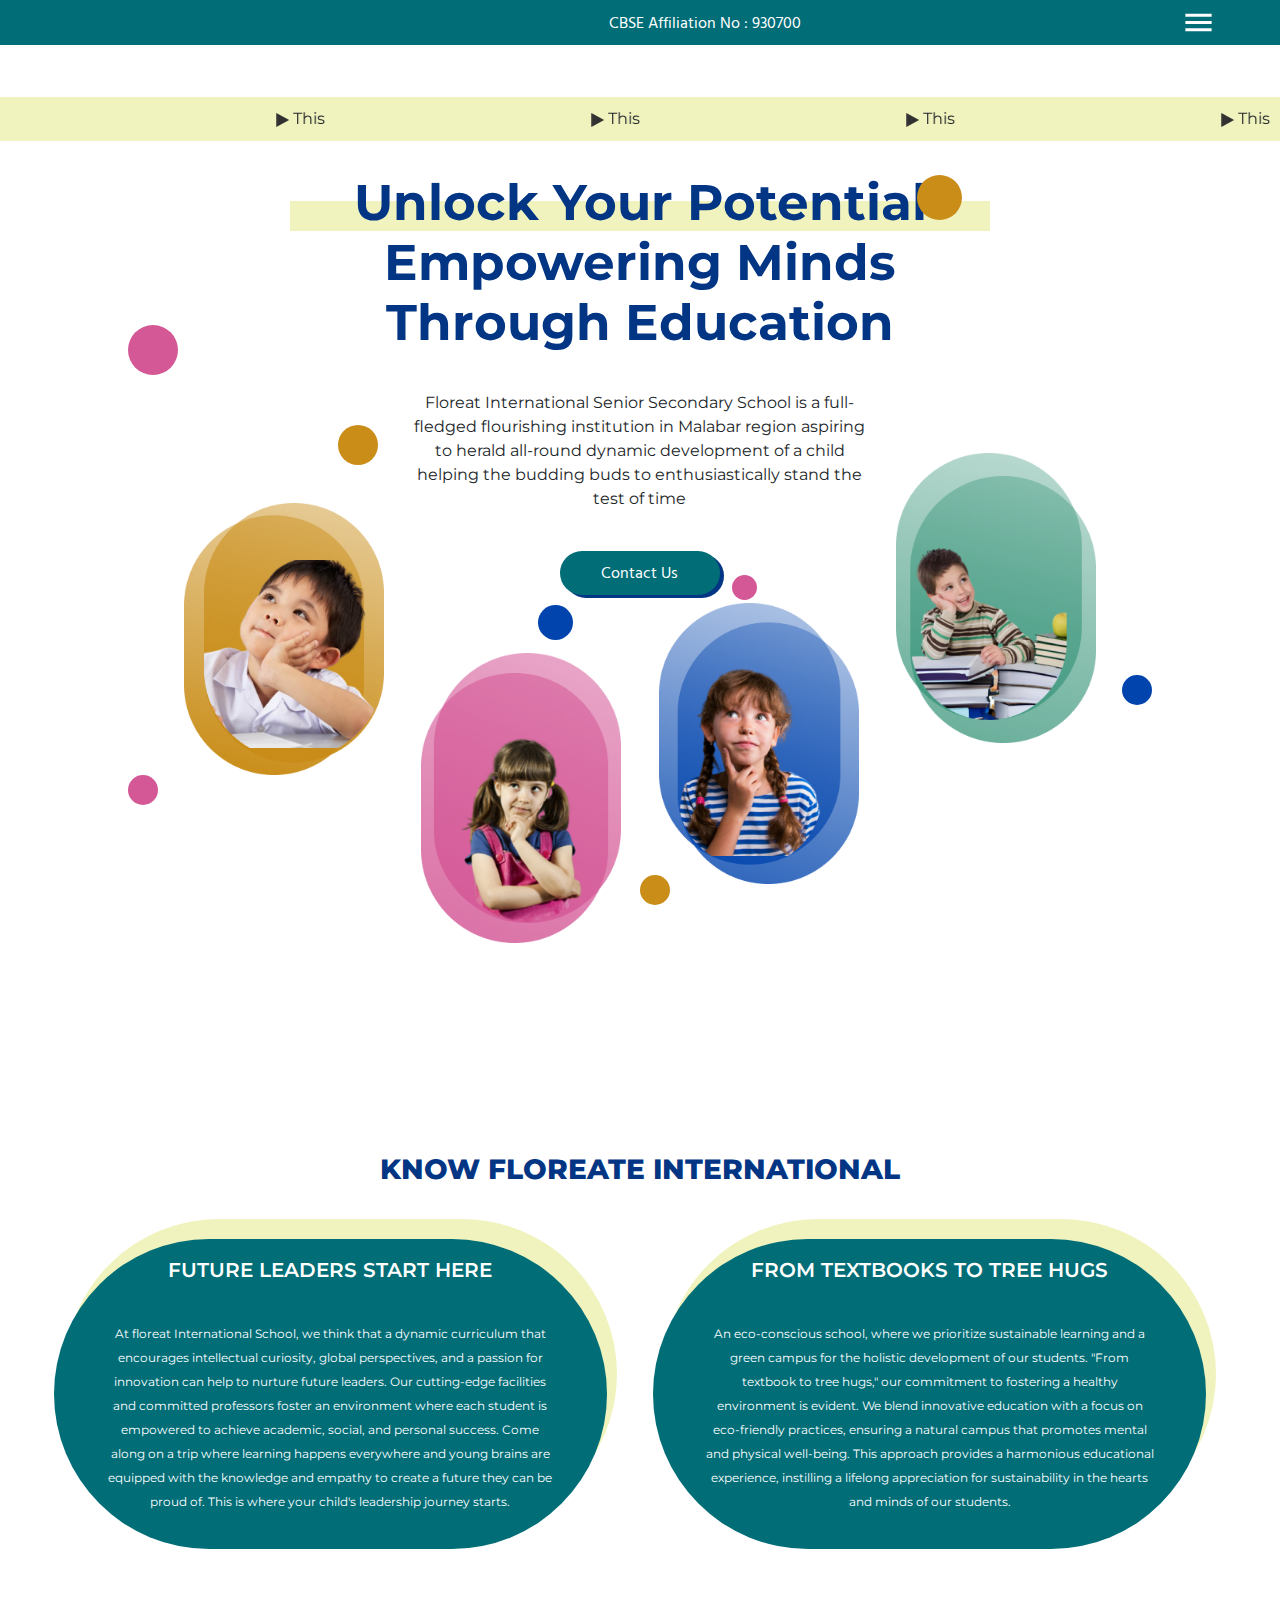
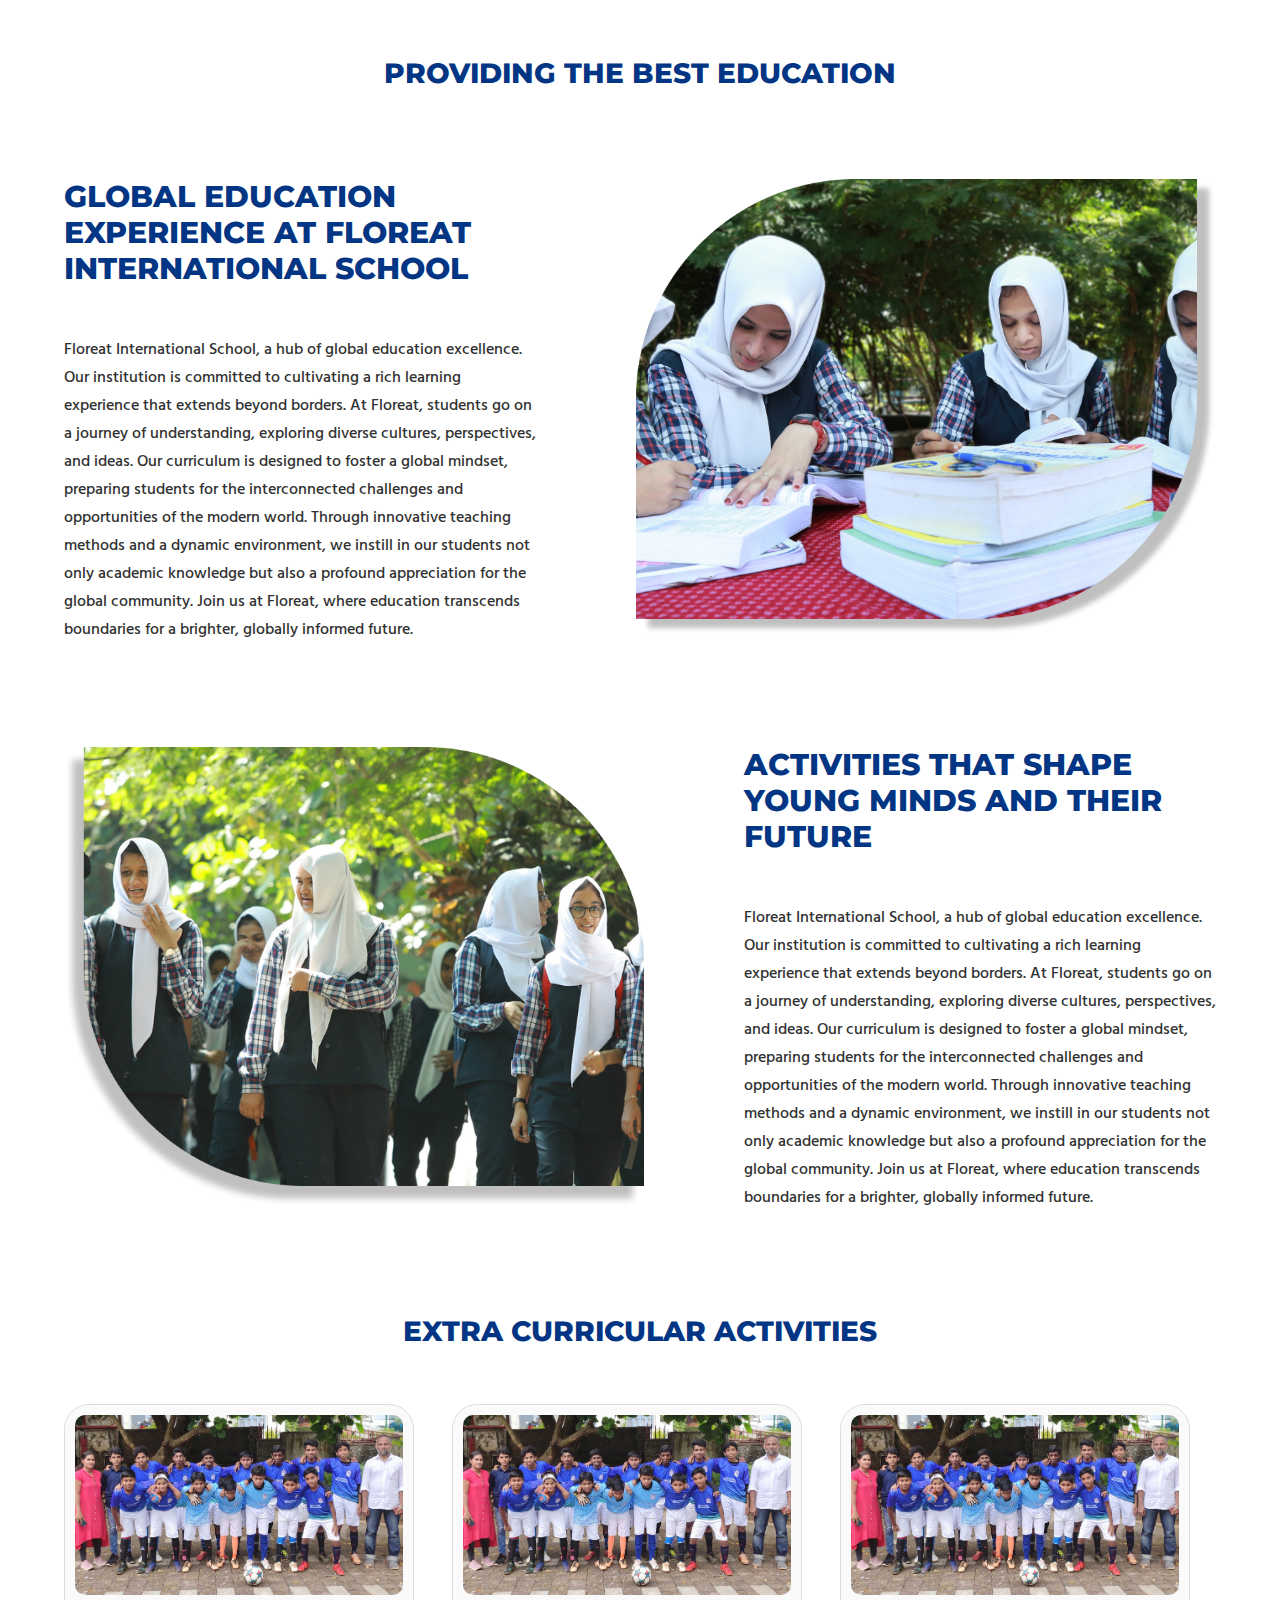
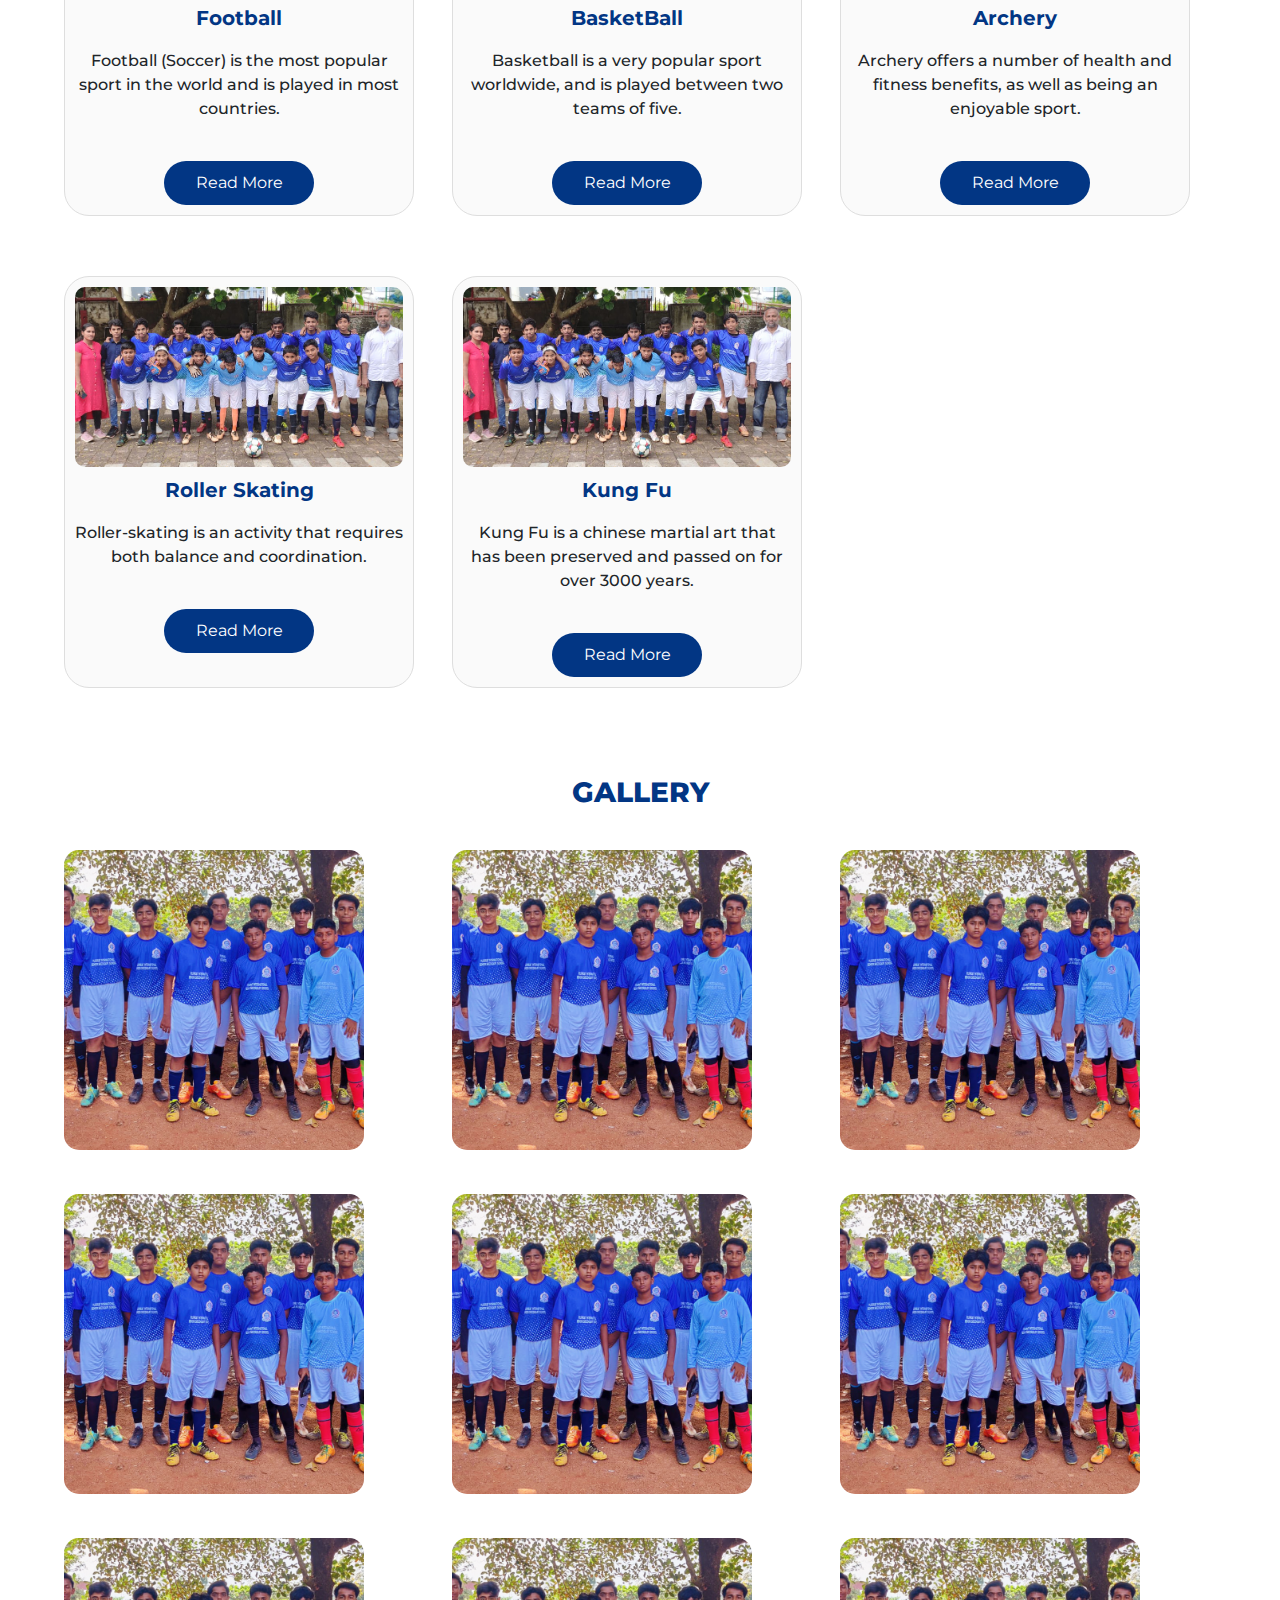
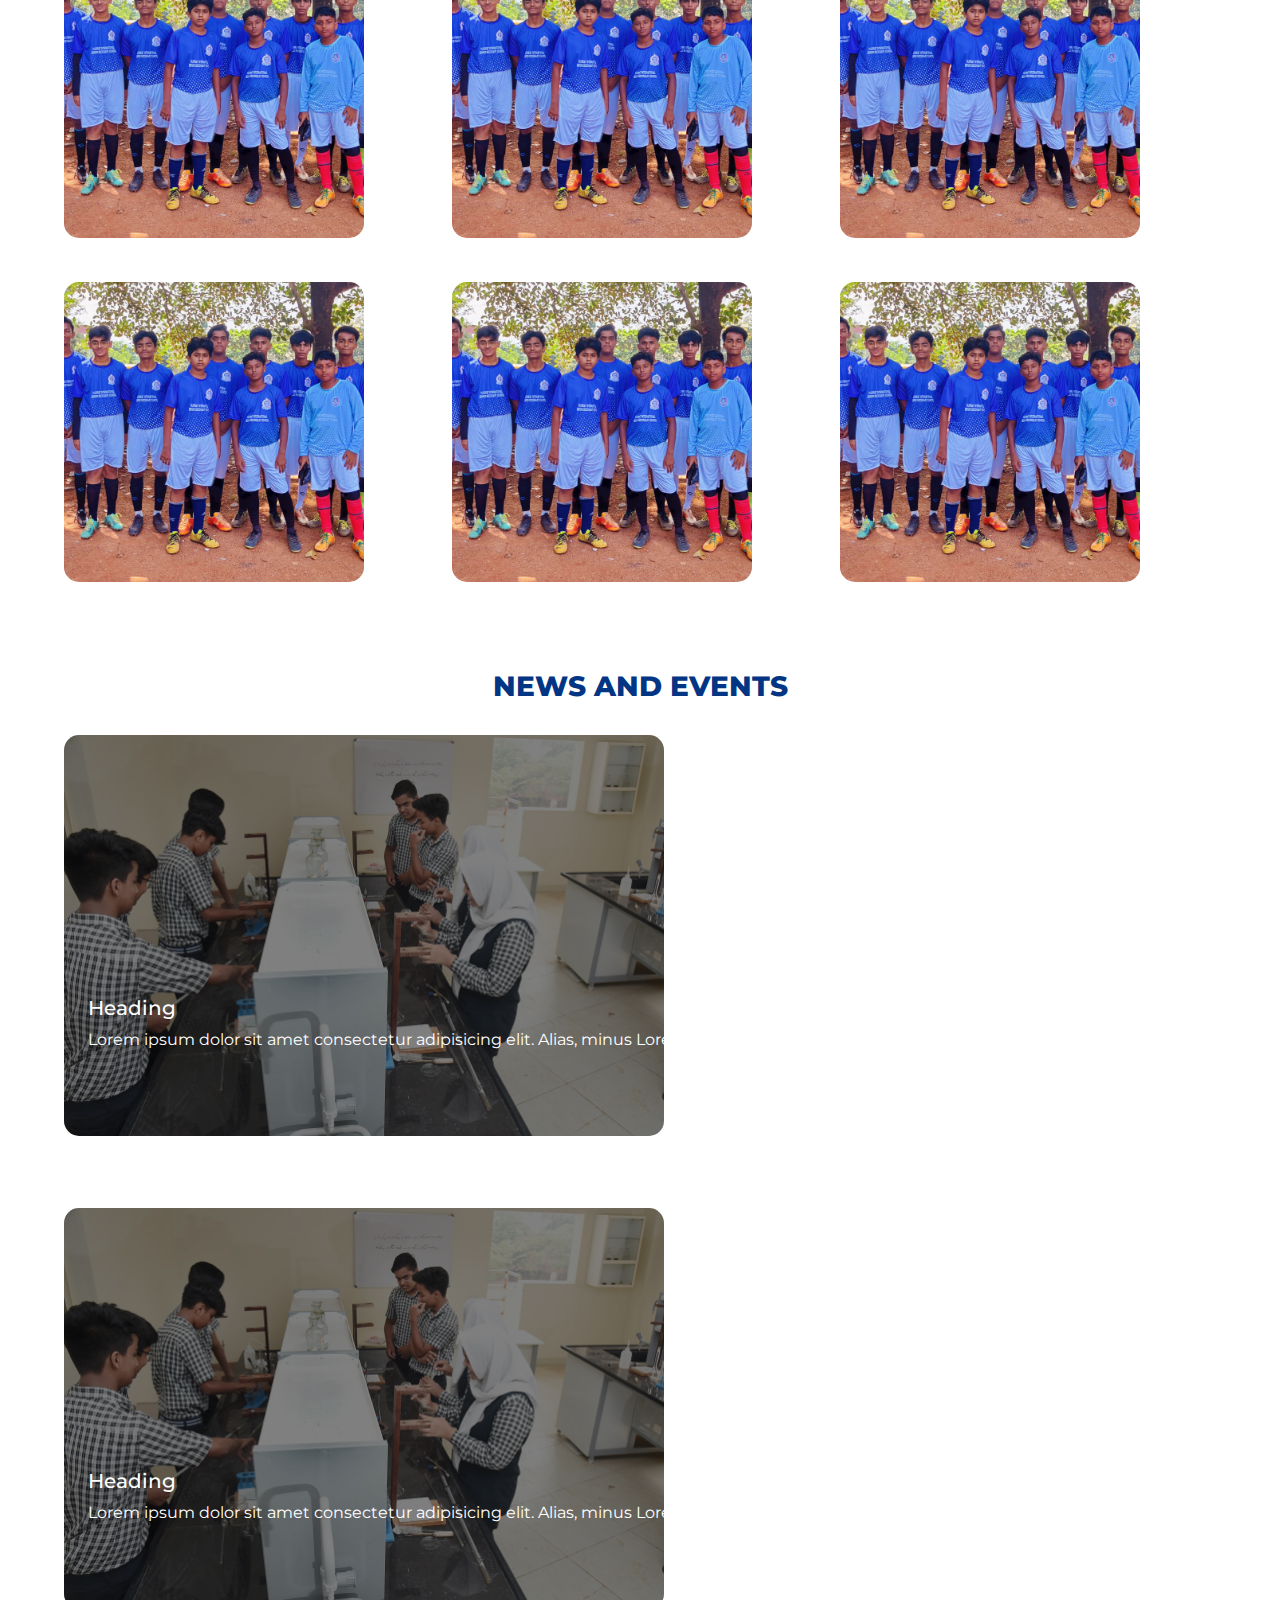
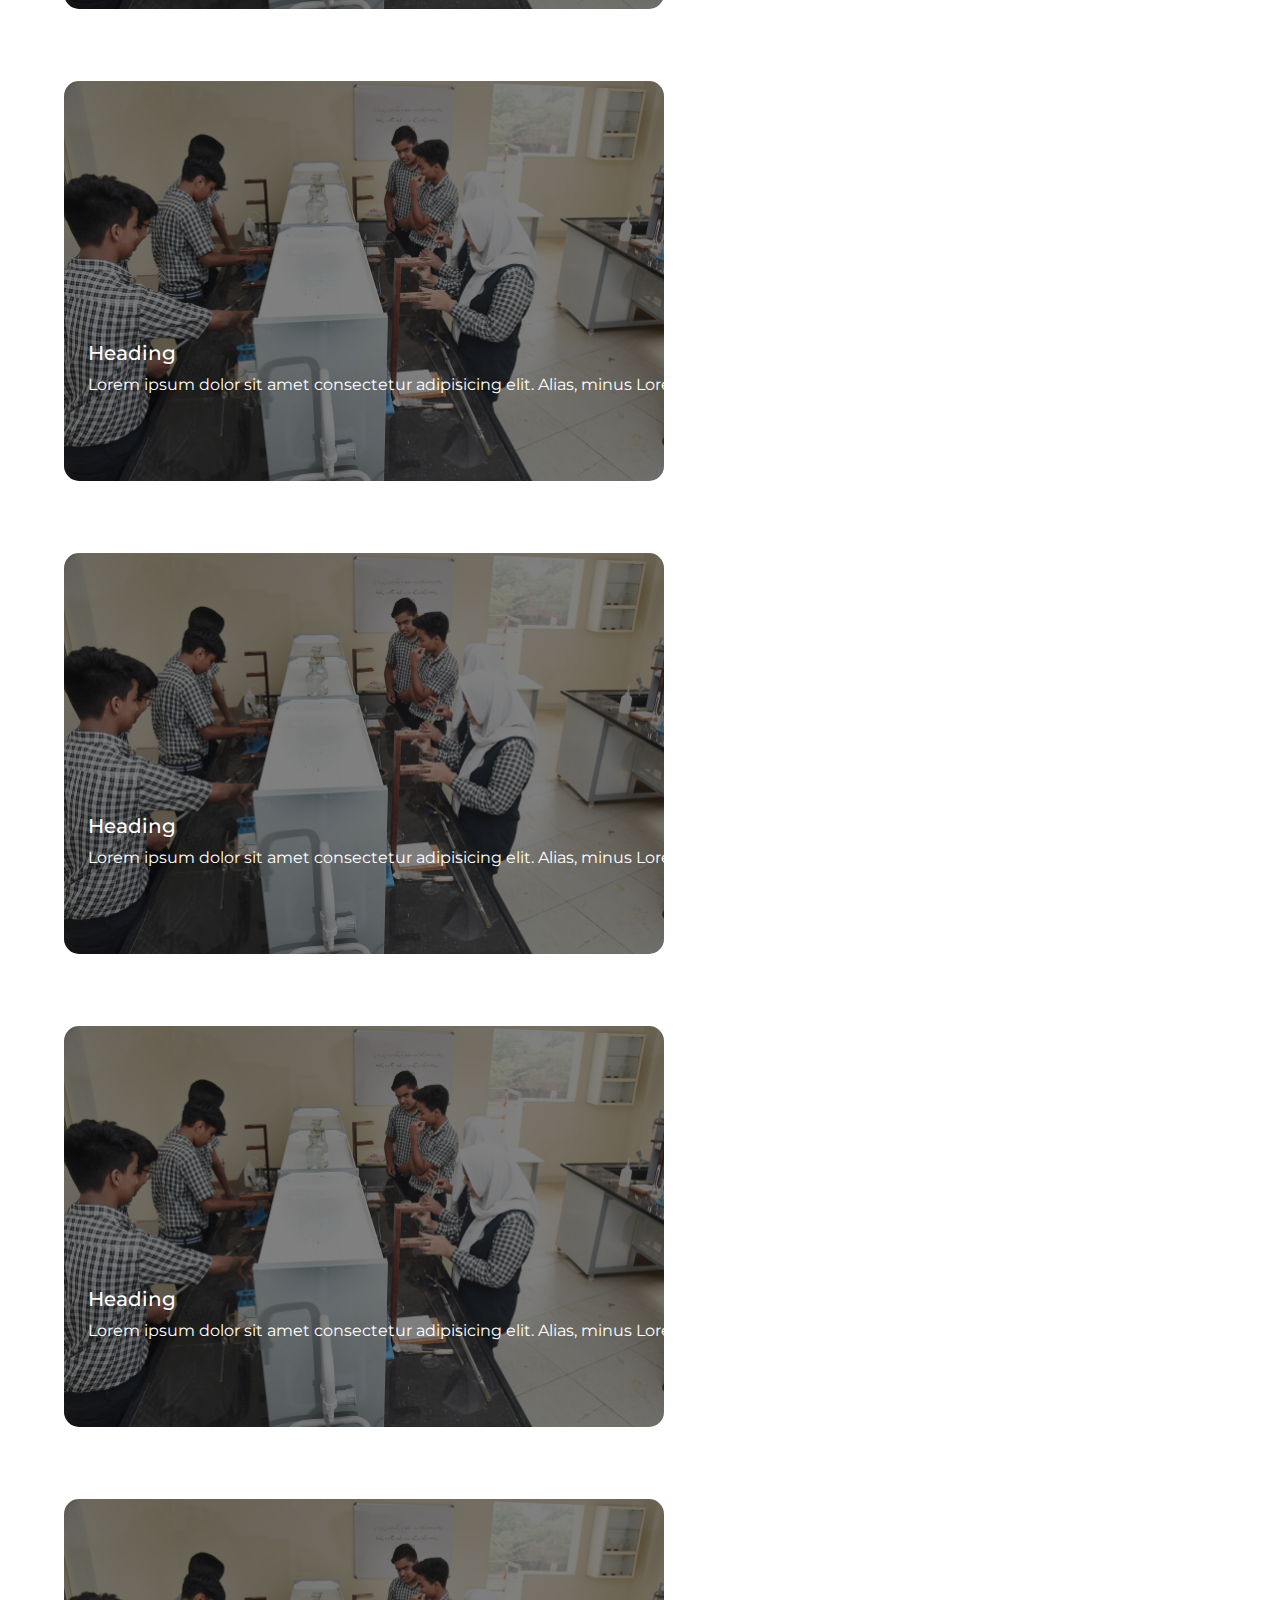
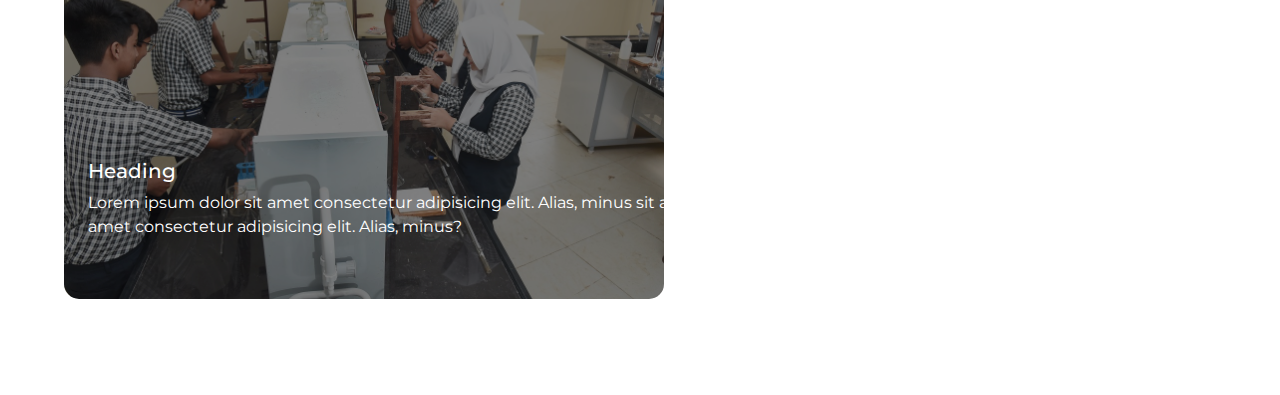
==== pages/index.html @ 0e74ae59 "newsandevents floreat home" ====
<!DOCTYPE html>
<html lang="en">
<head>
    <meta charset="UTF-8">
    <meta name="viewport" content="width=device-width, initial-scale=1.0">
    <link rel="stylesheet" type="text/css" href="../css/bootstrap.min.css">
    <link rel="stylesheet" type="text/css" href="../css/styles.css">
    <link rel="stylesheet" href="https://cdnjs.cloudflare.com/ajax/libs/OwlCarousel2/2.3.4/assets/owl.carousel.min.css" integrity="sha512-tS3S5qG0BlhnQROyJXvNjeEM4UpMXHrQfTGmbQ1gKmelCxlSEBUaxhRBj/EFTzpbP4RVSrpEikbmdJobCvhE3g==" crossorigin="anonymous" referrerpolicy="no-referrer" />
    <link rel="stylesheet" href="https://cdnjs.cloudflare.com/ajax/libs/OwlCarousel2/2.3.4/assets/owl.theme.default.min.css" integrity="sha512-sMXtMNL1zRzolHYKEujM2AqCLUR9F2C4/05cdbxjjLSRvMQIciEPCQZo++nk7go3BtSuK9kfa/s+a4f4i5pLkw==" crossorigin="anonymous" referrerpolicy="no-referrer" />
    <script type="text/javascript" src="../js/bootstrap.min.js"></script>
    <title>Floreat - Index</title>
</head>
<body>
    
    <header>
        <nav class="navBar ">
            <div class="navBarLeft"> Floreat International </div>
            <div class="navBarMiddle"> 
                <img src="../assets/images/floreatlogo.png" alt=""> 
                <p>CBSE Affiliation No : 930700</p>   
            </div>
            <div> 
                <svg width="35" height="35" viewBox="0 0 35 35" fill="none" xmlns="http://www.w3.org/2000/svg">
                    <path d="M4.375 26.25V23.3333H30.625V26.25H4.375ZM4.375 18.9583V16.0417H30.625V18.9583H4.375ZM4.375 11.6667V8.75H30.625V11.6667H4.375Z" fill="white"/>
                </svg>
            </div>
        </nav>
    </header>
   
    <section class="newsandevents">
        <marquee>
            <svg width="13" height="14" viewBox="0 0 13 14" fill="none" xmlns="http://www.w3.org/2000/svg">
                <path d="M13 7L0.25 13.9282L0.25 0.0717969L13 7Z" fill="#313131"/>
            </svg>        
            This is basic example of marquee
        </marquee>

        <marquee>
            <svg width="13" height="14" viewBox="0 0 13 14" fill="none" xmlns="http://www.w3.org/2000/svg">
                <path d="M13 7L0.25 13.9282L0.25 0.0717969L13 7Z" fill="#313131"/>
            </svg> 
            This is basic example of marquee</marquee>
        <marquee>
            <svg width="13" height="14" viewBox="0 0 13 14" fill="none" xmlns="http://www.w3.org/2000/svg">
                <path d="M13 7L0.25 13.9282L0.25 0.0717969L13 7Z" fill="#313131"/>
            </svg> 
            This is basic example of marquee</marquee>
        <marquee>
            <svg width="13" height="14" viewBox="0 0 13 14" fill="none" xmlns="http://www.w3.org/2000/svg">
                <path d="M13 7L0.25 13.9282L0.25 0.0717969L13 7Z" fill="#313131"/>
            </svg> 
            This is basic example of marquee</marquee>
    </section>


    <main>
        <section>
            <div class="heroContainer">
                <div class="heroHeading">
                    <div class="heading">
                        <h1>
                            Unlock Your Potential Empowering Minds Through Education
                        </h1>
                    </div>
                    <div class="yellowBar"> </div>
                    <div class="headingMiddle">
                        <p>
                            Floreat International Senior Secondary School is a full-fledged flourishing institution in Malabar region aspiring to herald all-round dynamic development of a child helping the budding buds to enthusiastically stand the test of time
                        </p>
    
                        <div class="buttonContainer">
                            <button class="contactUsBtn">
                                Contact Us
                            </button>
                            
                            <button class="contactUsBtnBackground">
                                Contact Us
                            </button>
    
                            <svg class="leafBtn" width="40" height="40" viewBox="0 0 72 72" fill="none" xmlns="http://www.w3.org/2000/svg">
                                <path d="M51 24C24 30 17.7 48.51 11.46 64.02L17.13 66L19.98 59.1C21.42 59.61 22.92 60 24 60C57 60 66 9 66 9C63 15 42 15.75 27 18.75C12 21.75 6 34.5 6 40.5C6 46.5 11.25 51.75 11.25 51.75C21 24 51 24 51 24Z" fill="#006D77"/>
                            </svg>
                                
                        </div>
                        
                    </div>
                </div>

                <div class="heroKidsContainer">
                    <div class="kidsSection">
                        <div class="heroKidOne">
                            <img src="../assets/images/k1.png" alt="">
                        </div>

                        <div class="heroKidTwo">
                            <img src="../assets/images/k2.png" alt="">
                        </div>

                        <div class="heroKidThree">
                            <img src="../assets/images/k3.png" alt="">
                        </div>

                        <div class="heroKidFour">
                            <img src="../assets/images/k4.png" alt="">
                        </div>

                    </div>
                </div>
            </div>

            <div class="dotsContainer">
                <div class="greenDot"></div>
                <div class="blueDot"></div>
                <div class="redDot"></div>
                <div class="greenDotTwo"></div>
                <div class="blueDotTwo"></div>
                <div class="redDotTwo"></div>
                
            </div>
            <div class="dotsContainer">
                <div class="greenDotThree"></div>
                <div class="blueDotThree"></div>
                <div class="redDotThree"></div>
                
                
            </div>
            
        </section>

        <section class="shortAboutSection">
            <div class="shortAboutContainer">
                <h3>KNOW FLOREATE INTERNATIONAL</h3>
            </div>

            <div class="shortAboutContent">
                <div class="shortAboutLeft">
                   

                    <div class="foregroundLeft">
                        <h3>Future leaders start here</h3>

                        <p>At floreat International School, we think that a dynamic curriculum that encourages intellectual curiosity, global perspectives, and a passion for innovation can help to nurture future leaders. Our cutting-edge facilities and committed professors foster an environment where each student is empowered to achieve academic, social, and personal success. Come along on a trip where learning happens everywhere and young brains are equipped with the knowledge and empathy to create a future they can be proud of. This is where your child's leadership journey starts.</p>
                    </div>
                </div>

                <div class="shortAboutLeft">
                   

                    <div class="foregroundLeft">
                        <h3>From textbooks to tree hugs</h3>

                        <p> An eco-conscious school, where we prioritize sustainable learning and a green campus for the holistic development of our students. "From textbook to tree hugs," our commitment to fostering a healthy environment is evident. We blend innovative education with a focus on eco-friendly practices, ensuring a natural campus that promotes mental and physical well-being. This approach provides a harmonious educational experience, instilling a lifelong appreciation for sustainability in the hearts and minds of our students.</p>
                    </div>
                </div>
            </div>
        </section>

        <section class="featuresContainer">
            <div class="featuresContainerHeading">
                <h3>PROVIDING THE BEST EDUCATION</h3>
            </div>

            <div class="featureOne">
                <div class="featureOneLeft">
                    <h2>
                        Global education experience at Floreat international school
                    </h2>
                    <p>
                        Floreat International School, a hub of global education excellence.
                         Our institution is committed to cultivating a rich learning 
                         experience that extends beyond borders. At Floreat, students
                          go on a journey of understanding, exploring diverse cultures,
                           perspectives, and ideas. Our curriculum is designed to foster
                            a global mindset, preparing students for the interconnected
                            challenges and opportunities of the modern world. Through
                            innovative teaching methods and a dynamic environment,
                            we instill in our students not only academic knowledge
                            but also a profound appreciation for the global community. 
                            Join us at Floreat, where education transcends boundaries 
                            for a brighter, globally informed future.
                    </p>
                </div>
                <div class="featureOneRight">
                    <img src="../assets/images/featureImage.png" alt="">
                </div>
            </div>

            <div class="featureOne">
                
                <div class="featureOneRight">
                    <img src="../assets/images/featureTwo.png" alt="">
                </div>
                <div class="featureOneLeft">
                    <h2>
                        Activities THAT shape Young minds and Their future
                    </h2>
                    <p>
                        Floreat International School, a hub of global education excellence.
                         Our institution is committed to cultivating a rich learning 
                         experience that extends beyond borders. At Floreat, students
                          go on a journey of understanding, exploring diverse cultures,
                           perspectives, and ideas. Our curriculum is designed to foster
                            a global mindset, preparing students for the interconnected
                            challenges and opportunities of the modern world. Through
                            innovative teaching methods and a dynamic environment,
                            we instill in our students not only academic knowledge
                            but also a profound appreciation for the global community. 
                            Join us at Floreat, where education transcends boundaries 
                            for a brighter, globally informed future.
                    </p>
                </div>
            </div>
        </section>


        <section class="extraActivitiesContainer">
            <div class="extraActivitiesHeading">
                <h3>EXTRA CURRICULAR ACTIVITIES</h3>
            </div>

            <div class="extraActivities">
                <div class="activities">
                    <img src="../assets/images/football1.jpg" alt="">
                    <p class="activityName"> Football </p>
                    <p class="activityDesc"> Football (Soccer) is the most popular sport in the world and is played in most countries. </p>
                    <button> Read More </button>
                </div>
                <div class="activities">
                    <img src="../assets/images/football1.jpg" alt="">
                    <p class="activityName"> BasketBall </p>
                    <p class="activityDesc"> Basketball is a very popular sport worldwide, and is played between two teams of five. </p>
                    <button> Read More </button>
                </div>
                <div class="activities">
                    <img src="../assets/images/football1.jpg" alt="">
                    <p class="activityName"> Archery </p>
                    <p class="activityDesc"> Archery offers a number of health and fitness benefits, as well as being an enjoyable sport. </p>
                    <button> Read More </button>
                </div>
                <div class="activities">
                    <img src="../assets/images/football1.jpg" alt="">
                    <p class="activityName"> Roller Skating </p>
                    <p class="activityDesc"> Roller-skating is an activity that requires both balance and coordination.
                    </p>
                    <button> Read More </button>
                </div>
                <div class="activities">
                    <img src="../assets/images/football1.jpg" alt="">
                    <p class="activityName"> Kung Fu </p>
                    <p class="activityDesc"> Kung Fu is a chinese martial art that has been preserved and passed on for over 3000 years.
                    </p>
                    <button> Read More </button>
                </div>
            </div>

        </section>


        <section class="gallerySectionContainer">
            <div class="extraActivitiesHeading">
                <h3>GALLERY</h3>
            </div>
            <div class="gallary">
                <img src="../assets/images/football2.jpg" alt="">
                <img src="../assets/images/football2.jpg" alt="">
                <img src="../assets/images/football2.jpg" alt="">
                <img src="../assets/images/football2.jpg" alt="">
                <img src="../assets/images/football2.jpg" alt="">
                <img src="../assets/images/football2.jpg" alt="">
                <img src="../assets/images/football2.jpg" alt="">
                <img src="../assets/images/football2.jpg" alt="">
                <img src="../assets/images/football2.jpg" alt="">
                <img src="../assets/images/football2.jpg" alt="">
                <img src="../assets/images/football2.jpg" alt="">
                <img src="../assets/images/football2.jpg" alt="">
            </div>
        </section>


        <section class="newsAndEventsContainer">
            <div class="newsAndEventsHeading">
                <h3>NEWS and EVENTS</h3>
            </div>

            <div class="newsContainerMain">
                <div class="newsContainer">
                    <img src="/assets/images/chemlab.jpg" alt="">
                    <div class="headingAndPara">
                        <h5>Heading</h5>
                        <p>Lorem ipsum dolor sit amet consectetur adipisicing elit. Alias, minus 
                            Lorem ipsum dolor sit amet consectetur adipisicing elit. Alias, minus?</p>
                    </div>
                </div>
    
                <div class="newsContainer">
                    <img src="/assets/images/chemlab.jpg" alt="">
                    <div class="headingAndPara">
                        <h5>Heading</h5>
                        <p>Lorem ipsum dolor sit amet consectetur adipisicing elit. Alias, minus 
                            Lorem ipsum dolor sit amet consectetur adipisicing elit. Alias, minus?</p>
                    </div>
                </div>
    
                <div class="newsContainer">
                    <img src="/assets/images/chemlab.jpg" alt="">
                    <div class="headingAndPara">
                        <h5>Heading</h5>
                        <p>Lorem ipsum dolor sit amet consectetur adipisicing elit. Alias, minus 
                            Lorem ipsum dolor sit amet consectetur adipisicing elit. Alias, minus?</p>
                    </div>
                </div>
    
                <div class="newsContainer">
                    <img src="/assets/images/chemlab.jpg" alt="">
                    <div class="headingAndPara">
                        <h5>Heading</h5>
                        <p>Lorem ipsum dolor sit amet consectetur adipisicing elit. Alias, minus 
                            Lorem ipsum dolor sit amet consectetur adipisicing elit. Alias, minus?</p>
                    </div>
                </div>
    
                <div class="newsContainer">
                    <img src="/assets/images/chemlab.jpg" alt="">
                    <div class="headingAndPara">
                        <h5>Heading</h5>
                        <p>Lorem ipsum dolor sit amet consectetur adipisicing elit. Alias, minus 
                            Lorem ipsum dolor sit amet consectetur adipisicing elit. Alias, minus?</p>
                    </div>
                </div>
    
                <div class="newsContainer">
                    <img src="/assets/images/chemlab.jpg" alt="">
                    <div class="headingAndPara">
                        <h5>Heading</h5>
                        <p>Lorem ipsum dolor sit amet consectetur adipisicing elit. Alias, minus 
                            sit amet consectetur adipisicing elit. Alias, minus 
                            Lorem ipsum dolor sit amet consectetur adipisicing elit. Alias, minus?</p>
                    </div>
                </div>
            </div>
            
        </section>
    </main>

    <script></script>
    <script src="../js/app.js"> 
    </script>
    <script src="https://cdnjs.cloudflare.com/ajax/libs/OwlCarousel2/2.3.4/owl.carousel.min.js" integrity="sha512-bPs7Ae6pVvhOSiIcyUClR7/q2OAsRiovw4vAkX+zJbw3ShAeeqezq50RIIcIURq7Oa20rW2n2q+fyXBNcU9lrw==" crossorigin="anonymous" referrerpolicy="no-referrer"></script>
    <script src="https://cdnjs.cloudflare.com/ajax/libs/jquery/3.7.1/jquery.min.js" integrity="sha512-v2CJ7UaYy4JwqLDIrZUI/4hqeoQieOmAZNXBeQyjo21dadnwR+8ZaIJVT8EE2iyI61OV8e6M8PP2/4hpQINQ/g==" crossorigin="anonymous" referrerpolicy="no-referrer"></script>

</body>
</html>
---- css/styles.css ----
@import url("https://fonts.googleapis.com/css2?family=Hind+Madurai:wght@300;400;500;600;700&family=Hind+Siliguri:wght@300;400;500;600;700&family=Montserrat:ital,wght@0,300;0,400;0,500;0,600;0,700;0,800;0,900;1,300;1,400;1,500;1,600&display=swap");
* {
  font-family: "Hind Madurai", sans-serif;
  font-family: "Hind Siliguri", sans-serif;
  font-family: "Montserrat", sans-serif;
  margin: 0;
  padding: 0;
  box-sizing: border-box;
}

.navBar {
  background-color: #006D77;
  color: #ffffff;
  display: flex;
  justify-content: space-between;
  align-items: center;
  padding: 5px 64px;
  position: fixed;
  top: 0;
  width: 100%;
  z-index: 2;
}
.navBar .navBarLeft {
  color: #006D77;
}
.navBar .navBarMiddle {
  display: flex;
  flex-direction: column;
  align-items: center;
  justify-content: center;
}
.navBar .navBarMiddle p {
  font-size: 16px;
  font-family: "Hind Siliguri", sans-serif;
  text-align: center;
  margin: 0px;
}
.navBar .navBarMiddle svg {
  cursor: pointer;
}

.newsandevents {
  margin-top: 97px;
  display: flex;
  width: 100%;
  background-color: #F0F3BD;
  padding: 10px;
}
.newsandevents marquee {
  display: flex;
  align-items: center;
  justify-content: center;
  cursor: pointer;
  font-size: 16px;
}
.newsandevents marquee svg {
  margin: 0;
}

.heroContainer {
  padding: 64px;
  display: flex;
  flex-direction: column;
  align-items: center;
  justify-content: center;
}
.heroContainer .heroHeading {
  width: 100%;
  display: flex;
  flex-direction: column;
  justify-content: center;
  align-items: center;
}
.heroContainer .heroHeading .yellowBar {
  height: 30px;
  width: 0; /* Start with zero width */
  padding: 10px;
  background-color: #F0F3BD;
  position: relative;
  top: -180px;
  z-index: -1;
  transition: width 1s ease; /* Add a transition for smooth width change */
}
.heroContainer .heroHeading .heading {
  text-align: center;
  width: 50%;
  color: #023684;
  font-family: "Montserrat", sans-serif;
}
.heroContainer .heroHeading .heading h1 {
  font-size: 60px;
  font-weight: 700;
  line-height: 70px;
}
.heroContainer .heroHeading .headingMiddle {
  width: 40%;
  text-align: center;
  font-family: "Hind Madurai", sans-serif;
  font-size: 16px;
}
.heroContainer .heroHeading .headingMiddle .buttonContainer {
  display: flex;
  flex-direction: column;
  align-items: center;
  justify-content: center;
}
.heroContainer .heroHeading .headingMiddle .buttonContainer .contactUsBtn {
  padding: 15px;
  width: 160px;
  margin-top: 24px;
  background-color: #006D77;
  color: #ffffff;
  border-radius: 50px;
  border: none;
  z-index: 1;
  font-family: "Hind Siliguri", sans-serif;
}
.heroContainer .heroHeading .headingMiddle .buttonContainer .contactUsBtnBackground {
  padding: 15px;
  width: 160px;
  margin-top: 24px;
  background-color: #023684;
  color: #F0F3BD;
  border-radius: 50px;
  border: none;
  position: relative;
  top: -75px;
  left: 4px;
}
.heroContainer .heroHeading .headingMiddle .buttonContainer .leafBtn {
  position: relative;
  top: -115px;
  right: -55px;
}
.heroContainer .heroHeading .headingMiddle .buttonContainer:hover .contactUsBtnBackground {
  position: relative;
  top: -68px;
  left: 4px;
  transition: all 0.3s ease-in;
}
.heroContainer .heroHeading .headingMiddle .buttonContainer:hover .leafBtn {
  position: relative;
  top: -150px;
  right: -90px;
  transition: all 0.5s ease-in;
}

.heroKidsContainer {
  width: 100%;
}
.heroKidsContainer .kidsSection {
  display: flex;
  justify-content: space-between;
  padding: 0 260px;
}
.heroKidsContainer .kidsSection img {
  width: 250px;
}
.heroKidsContainer .kidsSection .heroKidOne {
  position: relative;
  top: -200px;
  animation: move 10s infinite;
}
@keyframes move {
  0%, 100% {
    transform: translateY(0);
  }
  50% {
    transform: translateY(90px);
  }
}
.heroKidsContainer .kidsSection .heroKidTwo {
  animation: move 5s infinite;
}
@keyframes move {
  0%, 100% {
    transform: translateY(0);
  }
  50% {
    transform: translateY(90px);
  }
}
.heroKidsContainer .kidsSection .heroKidThree {
  animation: move 12s infinite;
}
@keyframes move {
  0%, 100% {
    transform: translateY(20px);
  }
  50% {
    transform: translateY(20px);
  }
}
.heroKidsContainer .kidsSection .heroKidFour {
  position: relative;
  top: -250px;
  animation: move 8s infinite;
}
@keyframes move {
  0%, 100% {
    transform: translateY(0);
  }
  50% {
    transform: translateY(90px);
  }
}

.dotsContainer {
  display: flex;
  justify-content: space-between;
  padding: 0 128px;
}
.dotsContainer .greenDot {
  padding: 5px;
  background-color: #D45796;
  width: 50px;
  height: 50px;
  border-radius: 50px;
  position: relative;
  top: -800px;
}
.dotsContainer .blueDot {
  padding: 5px;
  background-color: #C98D18;
  width: 40px;
  height: 40px;
  border-radius: 50px;
  position: relative;
  top: -700px;
  border: none;
}
.dotsContainer .redDot {
  padding: 5px;
  background-color: #0144AD;
  width: 35px;
  height: 35px;
  border-radius: 50px;
  position: relative;
  top: -500px;
}
.dotsContainer .greenDotTwo {
  padding: 5px;
  background-color: #D45796;
  width: 25px;
  height: 25px;
  border-radius: 50px;
  position: relative;
  top: -550px;
}
.dotsContainer .blueDotTwo {
  padding: 5px;
  background-color: #C98D18;
  width: 45px;
  height: 45px;
  border-radius: 50px;
  position: relative;
  top: -850px;
}
.dotsContainer .redDotTwo {
  padding: 5px;
  background-color: #0144AD;
  width: 30px;
  height: 30px;
  border-radius: 50px;
  position: relative;
  top: -350px;
}
.dotsContainer .greenDotThree {
  padding: 5px;
  background-color: #D45796;
  width: 30px;
  height: 30px;
  border-radius: 50px;
  position: relative;
  top: -300px;
}
.dotsContainer .blueDotThree {
  padding: 5px;
  background-color: #C98D18;
  width: 30px;
  height: 30px;
  border-radius: 50px;
  position: relative;
  top: -200px;
}

.shortAboutSection {
  margin-top: 128px;
}
.shortAboutSection .shortAboutContainer {
  padding: 0 64px;
}
.shortAboutSection .shortAboutContainer h3 {
  text-align: center;
  font-weight: 800;
  font-family: "Montserrat", sans-serif;
  color: #023684;
}
.shortAboutSection .shortAboutContent {
  padding: 0 64px;
  display: flex;
  justify-content: space-between;
  margin-top: 32px;
}
.shortAboutSection .shortAboutContent .shortAboutLeft {
  background-color: #F0F3BD;
  width: 48%;
  height: 400px;
  border-radius: 250px;
}
.shortAboutSection .shortAboutContent .shortAboutLeft .foregroundLeft {
  background-color: #006D77;
  padding: 20px;
  width: 100%;
  height: 400px;
  border-radius: 250px;
  position: relative;
  top: 20px;
  left: -10px;
  display: flex;
  flex-direction: column;
  align-items: center;
  justify-content: center;
}
.shortAboutSection .shortAboutContent .shortAboutLeft .foregroundLeft h3 {
  text-transform: uppercase;
  text-align: center;
  color: #ffffff;
  font-weight: 600;
  margin-top: 48px;
}
.shortAboutSection .shortAboutContent .shortAboutLeft .foregroundLeft p {
  padding: 32px;
  color: #ffffff;
  text-align: center;
  line-height: 32px;
  font-size: 16px;
}

.featuresContainer {
  margin-top: 128px;
  padding: 0 64px;
  margin-top: 128px;
}
.featuresContainer .featuresContainerHeading h3 {
  text-align: center;
  font-weight: 800;
  font-family: "Montserrat", sans-serif;
  color: #023684;
}
.featuresContainer .featureOne {
  margin-top: 88px;
  display: flex;
  gap: 100px;
}
.featuresContainer .featureOne .featureOneLeft h2 {
  font-size: 50px;
  text-transform: uppercase;
  font-weight: 800;
  font-family: "Montserrat", sans-serif;
  color: #023684;
  width: 90%;
}
.featuresContainer .featureOne .featureOneLeft p {
  width: 90%;
  font-size: 20px;
  line-height: 40px;
  font-family: "Hind Siliguri", sans-serif;
  margin-top: 48px;
  color: #313131;
  font-weight: 500;
}
.featuresContainer .featureOne .featureOneRight img {
  width: 800px;
}

.extraActivitiesContainer {
  padding: 0 64px;
}
.extraActivitiesContainer .extraActivitiesHeading h3 {
  text-transform: uppercase;
  text-align: center;
  color: #023684;
  font-weight: 800;
  margin-top: 88px;
}
.extraActivitiesContainer .extraActivities {
  display: grid;
  grid-template-columns: repeat(auto-fit, minmax(300px, 1fr));
  gap: 12px;
  justify-content: space-between;
}
.extraActivitiesContainer .extraActivities .activities {
  margin-top: 48px;
  max-width: 350px;
  text-align: center;
  padding: 10px;
  background-color: #FAFAFA;
  border-radius: 25px;
  border: 1px solid rgb(222, 222, 222);
}
.extraActivitiesContainer .extraActivities .activities img {
  -o-object-fit: cover;
     object-fit: cover;
  width: 100%;
  border-radius: 10px;
  height: 180px;
}
.extraActivitiesContainer .extraActivities .activities .activityName {
  margin-top: 8px;
  font-weight: 700;
  font-size: 20px;
  color: #023684;
}
.extraActivitiesContainer .extraActivities .activities .activityDesc {
  margin-top: 8px;
  font-weight: 500;
  font-size: 16px;
}
.extraActivitiesContainer .extraActivities .activities button {
  margin-top: 24px;
  padding: 10px;
  border: none;
  background-color: #023684;
  color: #ffffff;
  border-radius: 25px;
  width: 150px;
}
.extraActivitiesContainer .extraActivities .activities:hover {
  scale: 1.02;
  transition: 0.5s ease-in-out;
}

.gallerySectionContainer {
  padding: 0 64px;
}
.gallerySectionContainer .extraActivitiesHeading h3 {
  text-transform: uppercase;
  text-align: center;
  color: #023684;
  font-weight: 800;
  margin-top: 88px;
}
.gallerySectionContainer .gallary {
  display: grid;
  grid-template-columns: repeat(auto-fit, minmax(300px, 1fr));
  gap: 12px;
  justify-content: space-between;
}
.gallerySectionContainer .gallary img {
  margin-top: 32px;
  width: 300px;
  height: 300px;
  -o-object-fit: cover;
     object-fit: cover;
  border-radius: 15px;
}

.newsAndEventsContainer {
  padding: 0 64px;
}
.newsAndEventsContainer .newsAndEventsHeading h3 {
  text-transform: uppercase;
  text-align: center;
  color: #023684;
  font-weight: 800;
  margin-top: 88px;
}
.newsAndEventsContainer .newsContainerMain {
  margin-top: 32px;
  display: grid;
  grid-template-columns: repeat(auto-fit, minmax(600px, 1fr));
  justify-content: space-between;
}
.newsAndEventsContainer .newsContainerMain .newsContainer img {
  width: 600px;
  filter: brightness(50%);
  border-radius: 15px;
}
.newsAndEventsContainer .newsContainerMain .newsContainer .headingAndPara {
  font-family: "Hind Madurai", sans-serif;
  position: relative;
  top: -140px;
  color: #ffffff;
  left: 24px;
}

@media screen and (max-width: 1440px) {
  .heroContainer {
    padding: 64px;
    display: flex;
    flex-direction: column;
    align-items: center;
    justify-content: center;
  }
  .heroContainer .heroHeading {
    width: 100%;
    display: flex;
    flex-direction: column;
    justify-content: center;
    align-items: center;
  }
  .heroContainer .heroHeading .yellowBar {
    height: 30px;
    width: 0; /* Start with zero width */
    padding: 10px;
    background-color: #F0F3BD;
    position: relative;
    top: -150px;
    z-index: -1;
    transition: width 1s ease; /* Add a transition for smooth width change */
  }
  .heroContainer .heroHeading .heading {
    text-align: center;
    width: 50%;
    color: #023684;
    font-family: "Montserrat", sans-serif;
  }
  .heroContainer .heroHeading .heading h1 {
    font-size: 50px;
    font-weight: 700;
    line-height: 60px;
  }
  .heroContainer .heroHeading .headingMiddle {
    width: 40%;
    text-align: center;
    font-family: "Hind Madurai", sans-serif;
    font-size: 16px;
  }
  .heroContainer .heroHeading .headingMiddle .buttonContainer {
    display: flex;
    flex-direction: column;
    align-items: center;
    justify-content: center;
  }
  .heroContainer .heroHeading .headingMiddle .buttonContainer .contactUsBtn {
    padding: 15px;
    width: 160px;
    margin-top: 24px;
    background-color: #006D77;
    color: #ffffff;
    border-radius: 50px;
    border: none;
    z-index: 1;
    font-family: "Hind Siliguri", sans-serif;
  }
  .heroContainer .heroHeading .headingMiddle .buttonContainer .contactUsBtnBackground {
    padding: 15px;
    width: 160px;
    margin-top: 24px;
    background-color: #023684;
    color: #F0F3BD;
    border-radius: 50px;
    border: none;
    position: relative;
    top: -75px;
    left: 4px;
  }
  .heroContainer .heroHeading .headingMiddle .buttonContainer .leafBtn {
    position: relative;
    top: -115px;
    right: -55px;
  }
  .heroContainer .heroHeading .headingMiddle .buttonContainer:hover .contactUsBtnBackground {
    position: relative;
    top: -68px;
    left: 4px;
    transition: all 0.3s ease-in;
  }
  .heroContainer .heroHeading .headingMiddle .buttonContainer:hover .leafBtn {
    position: relative;
    top: -150px;
    right: -90px;
    transition: all 0.5s ease-in;
  }
  .heroContainer .heroKidsContainer {
    width: 100%;
  }
  .heroContainer .heroKidsContainer .kidsSection {
    display: flex;
    justify-content: space-between;
    padding: 0 120px;
  }
  .heroContainer .heroKidsContainer .kidsSection img {
    width: 200px;
  }
  .heroContainer .heroKidsContainer .kidsSection .heroKidOne {
    position: relative;
    top: -200px;
    animation: move 10s infinite;
  }
  @keyframes move {
    0%, 100% {
      transform: translateY(0);
    }
    50% {
      transform: translateY(90px);
    }
  }
  .heroContainer .heroKidsContainer .kidsSection .heroKidTwo {
    position: relative;
    top: -50px;
    animation: move 5s infinite;
  }
  @keyframes move {
    0%, 100% {
      transform: translateY(0);
    }
    50% {
      transform: translateY(90px);
    }
  }
  .heroContainer .heroKidsContainer .kidsSection .heroKidThree {
    position: relative;
    top: -100px;
    animation: move 12s infinite;
  }
  @keyframes move {
    0%, 100% {
      transform: translateY(20px);
    }
    50% {
      transform: translateY(20px);
    }
  }
  .heroContainer .heroKidsContainer .kidsSection .heroKidFour {
    position: relative;
    top: -250px;
    animation: move 8s infinite;
  }
  @keyframes move {
    0%, 100% {
      transform: translateY(0);
    }
    50% {
      transform: translateY(90px);
    }
  }
  .shortAboutSection {
    margin-top: 48px;
  }
  .shortAboutSection .shortAboutContainer {
    padding: 0 64px;
  }
  .shortAboutSection .shortAboutContainer h3 {
    text-align: center;
    font-weight: 800;
    font-family: "Montserrat", sans-serif;
    color: #023684;
  }
  .shortAboutSection .shortAboutContent {
    padding: 0 64px;
    display: flex;
    justify-content: space-between;
    margin-top: 32px;
  }
  .shortAboutSection .shortAboutContent .shortAboutLeft {
    background-color: #F0F3BD;
    width: 48%;
    height: 310px;
    border-radius: 250px;
  }
  .shortAboutSection .shortAboutContent .shortAboutLeft .foregroundLeft {
    background-color: #006D77;
    padding: 20px;
    width: 100%;
    height: 310px;
    border-radius: 250px;
    position: relative;
    top: 20px;
    left: -10px;
    display: flex;
    flex-direction: column;
    align-items: center;
    justify-content: center;
  }
  .shortAboutSection .shortAboutContent .shortAboutLeft .foregroundLeft h3 {
    text-transform: uppercase;
    text-align: center;
    color: #ffffff;
    font-weight: 600;
    font-size: 20px;
    margin-top: 32px;
  }
  .shortAboutSection .shortAboutContent .shortAboutLeft .foregroundLeft p {
    padding: 32px;
    color: #ffffff;
    text-align: center;
    line-height: 24px;
    font-size: 12px;
  }
  .featuresContainer {
    margin-top: 128px;
    padding: 0 64px;
  }
  .featuresContainer .featuresContainerHeading h3 {
    text-align: center;
    font-weight: 800;
    font-family: "Montserrat", sans-serif;
    color: #023684;
  }
  .featuresContainer .featureOne {
    margin-top: 88px;
    display: flex;
    gap: 100px;
  }
  .featuresContainer .featureOne .featureOneLeft h2 {
    font-size: 30px;
    text-transform: uppercase;
    font-weight: 800;
    font-family: "Montserrat", sans-serif;
    color: #023684;
    width: 100%;
  }
  .featuresContainer .featureOne .featureOneLeft p {
    width: 90%;
    font-size: 16px;
    line-height: 28px;
    font-family: "Hind Siliguri", sans-serif;
    margin-top: 48px;
    color: #313131;
    font-weight: 500;
  }
  .featuresContainer .featureOne .featureOneRight img {
    width: 600px;
  }
}
@media screen and (max-width: 1366px) {
  .heroContainer {
    padding: 32px 64px;
    display: flex;
    flex-direction: column;
    align-items: center;
    justify-content: center;
  }
  .heroContainer .heroHeading {
    width: 100%;
    display: flex;
    flex-direction: column;
    justify-content: center;
    align-items: center;
  }
  .heroContainer .heroHeading .yellowBar {
    height: 30px;
    width: 0; /* Start with zero width */
    padding: 10px;
    background-color: #F0F3BD;
    position: relative;
    top: -160px;
    z-index: -1;
    transition: width 1s ease; /* Add a transition for smooth width change */
  }
  .heroContainer .heroHeading .heading {
    text-align: center;
    width: 50%;
    color: #023684;
    font-family: "Montserrat", sans-serif;
  }
  .heroContainer .heroHeading .heading h1 {
    font-size: 50px;
    font-weight: 700;
    line-height: 60px;
  }
  .heroContainer .heroHeading .headingMiddle {
    width: 40%;
    text-align: center;
    font-family: "Hind Madurai", sans-serif;
    font-size: 16px;
  }
  .heroContainer .heroHeading .headingMiddle p {
    font-size: 16px;
  }
  .heroContainer .heroHeading .headingMiddle .buttonContainer {
    display: flex;
    flex-direction: column;
    align-items: center;
    justify-content: center;
  }
  .heroContainer .heroHeading .headingMiddle .buttonContainer .contactUsBtn {
    padding: 10px;
    width: 160px;
    margin-top: 24px;
    background-color: #006D77;
    color: #ffffff;
    border-radius: 50px;
    border: none;
    z-index: 1;
    font-family: "Hind Siliguri", sans-serif;
  }
  .heroContainer .heroHeading .headingMiddle .buttonContainer .contactUsBtnBackground {
    padding: 10px;
    width: 160px;
    margin-top: 24px;
    background-color: #023684;
    color: #F0F3BD;
    border-radius: 50px;
    border: none;
    position: relative;
    top: -65px;
    left: 4px;
  }
  .heroContainer .heroHeading .headingMiddle .buttonContainer .leafBtn {
    position: relative;
    top: -110px;
    right: -55px;
  }
  .heroContainer .heroHeading .headingMiddle .buttonContainer:hover .contactUsBtnBackground {
    position: relative;
    top: -68px;
    left: 4px;
    transition: all 0.3s ease-in;
  }
  .heroContainer .heroHeading .headingMiddle .buttonContainer:hover .leafBtn {
    position: relative;
    top: -138px;
    right: -90px;
    transition: all 0.5s ease-in;
  }
  .heroContainer .heroKidsContainer {
    width: 100%;
  }
  .heroContainer .heroKidsContainer .kidsSection {
    display: flex;
    justify-content: space-between;
    padding: 0 120px;
  }
  .heroContainer .heroKidsContainer .kidsSection img {
    width: 200px;
  }
  .heroContainer .heroKidsContainer .kidsSection .heroKidOne {
    position: relative;
    top: -200px;
    animation: move 10s infinite;
  }
  @keyframes move {
    0%, 100% {
      transform: translateY(0);
    }
    50% {
      transform: translateY(90px);
    }
  }
  .heroContainer .heroKidsContainer .kidsSection .heroKidTwo {
    position: relative;
    top: -50px;
    animation: move 5s infinite;
  }
  @keyframes move {
    0%, 100% {
      transform: translateY(0);
    }
    50% {
      transform: translateY(90px);
    }
  }
  .heroContainer .heroKidsContainer .kidsSection .heroKidThree {
    position: relative;
    top: -100px;
    animation: move 12s infinite;
  }
  @keyframes move {
    0%, 100% {
      transform: translateY(20px);
    }
    50% {
      transform: translateY(20px);
    }
  }
  .heroContainer .heroKidsContainer .kidsSection .heroKidFour {
    position: relative;
    top: -250px;
    animation: move 8s infinite;
  }
  @keyframes move {
    0%, 100% {
      transform: translateY(0);
    }
    50% {
      transform: translateY(90px);
    }
  }
  .dotsContainer {
    display: flex;
    justify-content: space-between;
    padding: 0 128px;
  }
  .dotsContainer .greenDot {
    padding: 5px;
    background-color: #D45796;
    width: 50px;
    height: 50px;
    border-radius: 50px;
    position: relative;
    top: -700px;
  }
  .dotsContainer .blueDot {
    padding: 5px;
    background-color: #C98D18;
    width: 40px;
    height: 40px;
    border-radius: 50px;
    position: relative;
    top: -600px;
    border: none;
  }
  .dotsContainer .redDot {
    padding: 5px;
    background-color: #0144AD;
    width: 35px;
    height: 35px;
    border-radius: 50px;
    position: relative;
    top: -420px;
  }
  .dotsContainer .greenDotTwo {
    padding: 5px;
    background-color: #D45796;
    width: 25px;
    height: 25px;
    border-radius: 50px;
    position: relative;
    top: -450px;
  }
  .dotsContainer .blueDotTwo {
    padding: 5px;
    background-color: #C98D18;
    width: 45px;
    height: 45px;
    border-radius: 50px;
    position: relative;
    top: -850px;
  }
  .dotsContainer .redDotTwo {
    padding: 5px;
    background-color: #0144AD;
    width: 30px;
    height: 30px;
    border-radius: 50px;
    position: relative;
    top: -350px;
  }
  .dotsContainer .greenDotThree {
    padding: 5px;
    background-color: #D45796;
    width: 30px;
    height: 30px;
    border-radius: 50px;
    position: relative;
    top: -300px;
  }
  .dotsContainer .blueDotThree {
    padding: 5px;
    background-color: #C98D18;
    width: 30px;
    height: 30px;
    border-radius: 50px;
    position: relative;
    top: -200px;
  }
  .shortAboutSection {
    margin-top: 48px;
  }
  .shortAboutSection .shortAboutContainer {
    padding: 0 64px;
  }
  .shortAboutSection .shortAboutContainer h3 {
    text-align: center;
    font-weight: 800;
    font-family: "Montserrat", sans-serif;
    color: #023684;
  }
  .shortAboutSection .shortAboutContent {
    padding: 0 64px;
    display: flex;
    justify-content: space-between;
    margin-top: 32px;
  }
  .shortAboutSection .shortAboutContent .shortAboutLeft {
    background-color: #F0F3BD;
    width: 48%;
    height: 310px;
    border-radius: 250px;
  }
  .shortAboutSection .shortAboutContent .shortAboutLeft .foregroundLeft {
    background-color: #006D77;
    padding: 20px;
    width: 100%;
    height: 310px;
    border-radius: 250px;
    position: relative;
    top: 20px;
    left: -10px;
    display: flex;
    flex-direction: column;
    align-items: center;
    justify-content: center;
  }
  .shortAboutSection .shortAboutContent .shortAboutLeft .foregroundLeft h3 {
    text-transform: uppercase;
    text-align: center;
    color: #ffffff;
    font-weight: 600;
    font-size: 20px;
    margin-top: 32px;
  }
  .shortAboutSection .shortAboutContent .shortAboutLeft .foregroundLeft p {
    padding: 32px;
    color: #ffffff;
    text-align: center;
    line-height: 24px;
    font-size: 12px;
  }
  .featuresContainer {
    margin-top: 128px;
    padding: 0 64px;
  }
  .featuresContainer .featuresContainerHeading h3 {
    text-align: center;
    font-weight: 800;
    font-family: "Montserrat", sans-serif;
    color: #023684;
  }
  .featuresContainer .featureOne {
    margin-top: 88px;
    display: flex;
    gap: 100px;
  }
  .featuresContainer .featureOne .featureOneLeft h2 {
    font-size: 30px;
    text-transform: uppercase;
    font-weight: 800;
    font-family: "Montserrat", sans-serif;
    color: #023684;
    width: 100%;
  }
  .featuresContainer .featureOne .featureOneLeft p {
    width: 100%;
    font-size: 16px;
    line-height: 28px;
    font-family: "Hind Siliguri", sans-serif;
    margin-top: 48px;
    color: #313131;
    font-weight: 500;
  }
  .featuresContainer .featureOne .featureOneRight img {
    width: 580px;
  }
}
@media screen and (max-width: 1024px) {
  .heroContainer {
    padding: 24px;
    display: flex;
    flex-direction: column;
    align-items: center;
    justify-content: center;
  }
  .heroContainer .heroHeading {
    width: 100%;
    display: flex;
    flex-direction: column;
    justify-content: center;
    align-items: center;
  }
  .heroContainer .heroHeading .yellowBar {
    height: 25px;
    width: 0; /* Start with zero width */
    padding: 10px;
    background-color: #F0F3BD;
    position: relative;
    top: -160px;
    z-index: -1;
    transition: width 1s ease; /* Add a transition for smooth width change */
  }
  .heroContainer .heroHeading .heading {
    text-align: center;
    width: 80%;
    color: #023684;
    font-family: "Montserrat", sans-serif;
  }
  .heroContainer .heroHeading .heading h1 {
    font-size: 50px;
    font-weight: 700;
    line-height: 60px;
  }
  .heroContainer .heroHeading .headingMiddle {
    width: 60%;
    text-align: center;
    font-family: "Hind Madurai", sans-serif;
    font-size: 16px;
  }
  .heroContainer .heroHeading .headingMiddle p {
    font-size: 16px;
  }
  .heroContainer .heroHeading .headingMiddle .buttonContainer {
    display: flex;
    flex-direction: column;
    align-items: center;
    justify-content: center;
  }
  .heroContainer .heroHeading .headingMiddle .buttonContainer .contactUsBtn {
    padding: 10px;
    width: 160px;
    margin-top: 24px;
    background-color: #006D77;
    color: #ffffff;
    border-radius: 50px;
    border: none;
    z-index: 1;
    font-family: "Hind Siliguri", sans-serif;
  }
  .heroContainer .heroHeading .headingMiddle .buttonContainer .contactUsBtnBackground {
    padding: 10px;
    width: 160px;
    margin-top: 24px;
    background-color: #023684;
    color: #F0F3BD;
    border-radius: 50px;
    border: none;
    position: relative;
    top: -65px;
    left: 4px;
  }
  .heroContainer .heroHeading .headingMiddle .buttonContainer .leafBtn {
    position: relative;
    top: -110px;
    right: -55px;
  }
  .heroContainer .heroHeading .headingMiddle .buttonContainer:hover .contactUsBtnBackground {
    position: relative;
    top: -68px;
    left: 4px;
    transition: all 0.3s ease-in;
  }
  .heroContainer .heroHeading .headingMiddle .buttonContainer:hover .leafBtn {
    position: relative;
    top: -138px;
    right: -90px;
    transition: all 0.5s ease-in;
  }
  .heroContainer .heroKidsContainer {
    width: 100%;
  }
  .heroContainer .heroKidsContainer .kidsSection {
    display: flex;
    justify-content: space-between;
    padding: 0 120px;
  }
  .heroContainer .heroKidsContainer .kidsSection img {
    width: 150px;
  }
  .heroContainer .heroKidsContainer .kidsSection .heroKidOne {
    position: relative;
    top: -200px;
    animation: move 10s infinite;
  }
  @keyframes move {
    0%, 100% {
      transform: translateY(0);
    }
    50% {
      transform: translateY(90px);
    }
  }
  .heroContainer .heroKidsContainer .kidsSection .heroKidTwo {
    position: relative;
    top: -50px;
    animation: move 5s infinite;
  }
  @keyframes move {
    0%, 100% {
      transform: translateY(0);
    }
    50% {
      transform: translateY(90px);
    }
  }
  .heroContainer .heroKidsContainer .kidsSection .heroKidThree {
    position: relative;
    top: -100px;
    animation: move 12s infinite;
  }
  @keyframes move {
    0%, 100% {
      transform: translateY(20px);
    }
    50% {
      transform: translateY(20px);
    }
  }
  .heroContainer .heroKidsContainer .kidsSection .heroKidFour {
    position: relative;
    top: -250px;
    animation: move 8s infinite;
  }
  @keyframes move {
    0%, 100% {
      transform: translateY(0);
    }
    50% {
      transform: translateY(90px);
    }
  }
  .dotsContainer {
    display: flex;
    justify-content: space-between;
    padding: 0 64px;
  }
  .dotsContainer .greenDot {
    padding: 5px;
    background-color: #D45796;
    width: 50px;
    height: 50px;
    border-radius: 50px;
    position: relative;
    top: -500px;
  }
  .dotsContainer .blueDot {
    padding: 5px;
    background-color: #C98D18;
    width: 40px;
    height: 40px;
    border-radius: 50px;
    position: relative;
    top: -600px;
    border: none;
  }
  .dotsContainer .redDot {
    padding: 5px;
    background-color: #0144AD;
    width: 35px;
    height: 35px;
    border-radius: 50px;
    position: relative;
    top: -420px;
    right: 100px;
  }
  .dotsContainer .greenDotTwo {
    padding: 5px;
    background-color: #D45796;
    width: 25px;
    height: 25px;
    border-radius: 50px;
    position: relative;
    top: -400px;
    right: -50px;
  }
  .dotsContainer .blueDotTwo {
    padding: 5px;
    background-color: #C98D18;
    width: 25px;
    height: 25px;
    border-radius: 50px;
    position: relative;
    top: -600px;
  }
  .dotsContainer .redDotTwo {
    padding: 5px;
    background-color: #0144AD;
    width: 30px;
    height: 30px;
    border-radius: 50px;
    position: relative;
    top: -350px;
    right: -50px;
  }
  .dotsContainer .greenDotThree {
    padding: 5px;
    background-color: #D45796;
    width: 30px;
    height: 30px;
    border-radius: 50px;
    position: relative;
    top: -50px;
  }
  .dotsContainer .blueDotThree {
    padding: 5px;
    background-color: #C98D18;
    width: 30px;
    height: 30px;
    border-radius: 50px;
    position: relative;
    top: -200px;
  }
  .shortAboutSection {
    margin-top: 48px;
  }
  .shortAboutSection .shortAboutContainer {
    padding: 0 16px;
  }
  .shortAboutSection .shortAboutContainer h3 {
    text-align: center;
    font-weight: 800;
    font-family: "Montserrat", sans-serif;
    color: #023684;
  }
  .shortAboutSection .shortAboutContent {
    padding: 0 64px;
    display: flex;
    flex-direction: column;
    justify-content: space-between;
    margin-top: 32px;
  }
  .shortAboutSection .shortAboutContent .shortAboutLeft {
    background-color: #F0F3BD;
    width: 100%;
    height: 310px;
    border-radius: 250px;
    margin-bottom: 32px;
  }
  .shortAboutSection .shortAboutContent .shortAboutLeft .foregroundLeft {
    background-color: #006D77;
    padding: 20px;
    width: 100%;
    height: 310px;
    border-radius: 250px;
    position: relative;
    top: 20px;
    left: -10px;
    display: flex;
    flex-direction: column;
    align-items: center;
    justify-content: center;
  }
  .shortAboutSection .shortAboutContent .shortAboutLeft .foregroundLeft h3 {
    text-transform: uppercase;
    text-align: center;
    color: #ffffff;
    font-weight: 600;
    font-size: 20px;
    margin-top: 32px;
  }
  .shortAboutSection .shortAboutContent .shortAboutLeft .foregroundLeft p {
    padding: 32px;
    color: #ffffff;
    text-align: center;
    line-height: 24px;
    font-size: 12px;
  }
  .featuresContainer {
    margin-top: 128px;
    padding: 0 64px;
  }
  .featuresContainer .featuresContainerHeading h3 {
    text-align: center;
    font-weight: 800;
    font-family: "Montserrat", sans-serif;
    color: #023684;
  }
  .featuresContainer .featureOne {
    margin-top: 88px;
    display: flex;
    flex-direction: column;
    text-align: center;
  }
  .featuresContainer .featureOne .featureOneLeft h2 {
    font-size: 50px;
    text-transform: uppercase;
    font-weight: 800;
    font-family: "Montserrat", sans-serif;
    color: #023684;
    width: 100%;
  }
  .featuresContainer .featureOne .featureOneLeft p {
    width: 100%;
    font-size: 16px;
    line-height: 32px;
    font-family: "Hind Siliguri", sans-serif;
    margin-top: 48px;
    color: #313131;
    font-weight: 500;
  }
  .featuresContainer .featureOne .featureOneRight img {
    width: 620px;
  }
}
@media screen and (max-width: 768px) {
  .navBar {
    padding: 5px 10px;
  }
  .navBar .navBarLeft {
    display: none;
  }
  .navBar .navBarMiddle img {
    width: 150px;
  }
  .navBar .navBarMiddle p {
    font-size: 12px;
  }
  .newsandevents {
    margin-top: 60px;
  }
  .newsandevents marquee {
    font-size: 12px;
  }
  .heroContainer {
    padding: 16px;
    display: flex;
    flex-direction: column;
    align-items: center;
    justify-content: center;
  }
  .heroContainer .heroHeading {
    width: 100%;
    display: flex;
    flex-direction: column;
    justify-content: center;
    align-items: center;
  }
  .heroContainer .heroHeading .yellowBar {
    height: 25px;
    width: 0; /* Start with zero width */
    padding: 10px;
    background-color: #F0F3BD;
    position: relative;
    top: -160px;
    z-index: -1;
    transition: width 1s ease; /* Add a transition for smooth width change */
  }
  .heroContainer .heroHeading .heading {
    text-align: center;
    width: 80%;
    color: #023684;
    font-family: "Montserrat", sans-serif;
  }
  .heroContainer .heroHeading .heading h1 {
    font-size: 50px;
    font-weight: 700;
    line-height: 60px;
  }
  .heroContainer .heroHeading .headingMiddle {
    width: 60%;
    text-align: center;
    font-family: "Hind Madurai", sans-serif;
    font-size: 16px;
  }
  .heroContainer .heroHeading .headingMiddle p {
    font-size: 16px;
  }
  .heroContainer .heroHeading .headingMiddle .buttonContainer {
    display: flex;
    flex-direction: column;
    align-items: center;
    justify-content: center;
  }
  .heroContainer .heroHeading .headingMiddle .buttonContainer .contactUsBtn {
    padding: 10px;
    width: 160px;
    margin-top: 24px;
    background-color: #006D77;
    color: #ffffff;
    border-radius: 50px;
    border: none;
    z-index: 1;
    font-family: "Hind Siliguri", sans-serif;
  }
  .heroContainer .heroHeading .headingMiddle .buttonContainer .contactUsBtnBackground {
    padding: 10px;
    width: 160px;
    margin-top: 24px;
    background-color: #023684;
    color: #F0F3BD;
    border-radius: 50px;
    border: none;
    position: relative;
    top: -65px;
    left: 4px;
  }
  .heroContainer .heroHeading .headingMiddle .buttonContainer .leafBtn {
    position: relative;
    top: -110px;
    right: -55px;
  }
  .heroContainer .heroHeading .headingMiddle .buttonContainer:hover .contactUsBtnBackground {
    position: relative;
    top: -68px;
    left: 4px;
    transition: all 0.3s ease-in;
  }
  .heroContainer .heroHeading .headingMiddle .buttonContainer:hover .leafBtn {
    position: relative;
    top: -138px;
    right: -90px;
    transition: all 0.5s ease-in;
  }
  .heroContainer .heroKidsContainer {
    width: 100%;
  }
  .heroContainer .heroKidsContainer .kidsSection {
    display: flex;
    justify-content: space-between;
    padding: 0 90px;
  }
  .heroContainer .heroKidsContainer .kidsSection img {
    width: 135px;
  }
  .heroContainer .heroKidsContainer .kidsSection .heroKidOne {
    position: relative;
    top: -200px;
    animation: move 10s infinite;
  }
  @keyframes move {
    0%, 100% {
      transform: translateY(0);
    }
    50% {
      transform: translateY(90px);
    }
  }
  .heroContainer .heroKidsContainer .kidsSection .heroKidTwo {
    position: relative;
    top: -50px;
    animation: move 5s infinite;
  }
  @keyframes move {
    0%, 100% {
      transform: translateY(0);
    }
    50% {
      transform: translateY(90px);
    }
  }
  .heroContainer .heroKidsContainer .kidsSection .heroKidThree {
    position: relative;
    top: -100px;
    animation: move 12s infinite;
  }
  @keyframes move {
    0%, 100% {
      transform: translateY(20px);
    }
    50% {
      transform: translateY(20px);
    }
  }
  .heroContainer .heroKidsContainer .kidsSection .heroKidFour {
    position: relative;
    top: -200px;
    animation: move 8s infinite;
  }
  @keyframes move {
    0%, 100% {
      transform: translateY(0);
    }
    50% {
      transform: translateY(90px);
    }
  }
  .dotsContainer {
    display: none;
    justify-content: space-between;
    padding: 0 64px;
  }
  .dotsContainer .greenDot {
    padding: 5px;
    background-color: #D45796;
    width: 50px;
    height: 50px;
    border-radius: 50px;
    position: relative;
    top: -500px;
  }
  .dotsContainer .blueDot {
    padding: 5px;
    background-color: #C98D18;
    width: 40px;
    height: 40px;
    border-radius: 50px;
    position: relative;
    top: -600px;
    border: none;
  }
  .dotsContainer .redDot {
    padding: 5px;
    background-color: #0144AD;
    width: 35px;
    height: 35px;
    border-radius: 50px;
    position: relative;
    top: -420px;
    right: 100px;
  }
  .dotsContainer .greenDotTwo {
    padding: 5px;
    background-color: #D45796;
    width: 25px;
    height: 25px;
    border-radius: 50px;
    position: relative;
    top: -400px;
    right: -50px;
  }
  .dotsContainer .blueDotTwo {
    padding: 5px;
    background-color: #C98D18;
    width: 25px;
    height: 25px;
    border-radius: 50px;
    position: relative;
    top: -600px;
  }
  .dotsContainer .redDotTwo {
    padding: 5px;
    background-color: #0144AD;
    width: 30px;
    height: 30px;
    border-radius: 50px;
    position: relative;
    top: -350px;
    right: -50px;
  }
  .dotsContainer .greenDotThree {
    padding: 5px;
    background-color: #D45796;
    width: 30px;
    height: 30px;
    border-radius: 50px;
    position: relative;
    top: -50px;
  }
  .dotsContainer .blueDotThree {
    padding: 5px;
    background-color: #C98D18;
    width: 30px;
    height: 30px;
    border-radius: 50px;
    position: relative;
    top: -200px;
  }
  .featuresContainer {
    margin-top: 128px;
    padding: 0 64px;
  }
  .featuresContainer .featuresContainerHeading h3 {
    text-align: center;
    font-weight: 800;
    font-family: "Montserrat", sans-serif;
    color: #023684;
  }
  .featuresContainer .featureOne {
    margin-top: 56px;
    display: flex;
    flex-direction: column;
    text-align: center;
  }
  .featuresContainer .featureOne .featureOneLeft h2 {
    font-size: 30px;
    text-transform: uppercase;
    font-weight: 800;
    font-family: "Montserrat", sans-serif;
    color: #023684;
    width: 100%;
  }
  .featuresContainer .featureOne .featureOneLeft p {
    width: 100%;
    font-size: 16px;
    line-height: 28px;
    font-family: "Hind Siliguri", sans-serif;
    margin-top: 48px;
    color: #313131;
    font-weight: 500;
  }
  .featuresContainer .featureOne .featureOneRight img {
    width: 580px;
  }
}
@media screen and (max-width: 500px) {
  .navBar {
    padding: 5px 10px;
  }
  .navBar .navBarLeft {
    display: none;
  }
  .navBar .navBarMiddle img {
    width: 150px;
  }
  .navBar .navBarMiddle p {
    font-size: 12px;
  }
  .newsandevents marquee {
    font-size: 12px;
    margin-right: 12px;
  }
  .heroContainer {
    margin-top: 16px;
    padding: 6px;
    display: flex;
    flex-direction: column;
    align-items: center;
    justify-content: center;
  }
  .heroContainer .heroHeading {
    width: 100%;
    display: flex;
    flex-direction: column;
    justify-content: center;
    align-items: center;
  }
  .heroContainer .heroHeading .yellowBar {
    height: 25px;
    width: 0px; /* Start with zero width */
    padding: 10px;
    background-color: #F0F3BD;
    position: relative;
    top: -110px;
    z-index: -1;
    transition: width 1s ease; /* Add a transition for smooth width change */
  }
  .heroContainer .heroHeading .heading {
    text-align: center;
    width: 100%;
    color: #023684;
    font-family: "Montserrat", sans-serif;
  }
  .heroContainer .heroHeading .heading h1 {
    font-size: 30px;
    font-weight: 700;
    line-height: 40px;
  }
  .heroContainer .heroHeading .headingMiddle {
    width: 80%;
    text-align: center;
    font-family: "Hind Madurai", sans-serif;
    font-size: 16px;
  }
  .heroContainer .heroHeading .headingMiddle p {
    font-size: 12px;
  }
  .heroContainer .heroHeading .headingMiddle .buttonContainer {
    display: flex;
    flex-direction: column;
    align-items: center;
    justify-content: center;
  }
  .heroContainer .heroHeading .headingMiddle .buttonContainer .contactUsBtn {
    padding: 10px;
    width: 160px;
    margin-top: 24px;
    background-color: #006D77;
    color: #ffffff;
    border-radius: 50px;
    border: none;
    z-index: 1;
    font-family: "Hind Siliguri", sans-serif;
  }
  .heroContainer .heroHeading .headingMiddle .buttonContainer .contactUsBtnBackground {
    padding: 10px;
    width: 160px;
    margin-top: 24px;
    background-color: #023684;
    color: #F0F3BD;
    border-radius: 50px;
    border: none;
    position: relative;
    top: -65px;
    left: 4px;
  }
  .heroContainer .heroHeading .headingMiddle .buttonContainer .leafBtn {
    position: relative;
    top: -110px;
    right: -55px;
  }
  .heroContainer .heroHeading .headingMiddle .buttonContainer:hover .contactUsBtnBackground {
    position: relative;
    top: -68px;
    left: 4px;
    transition: all 0.3s ease-in;
  }
  .heroContainer .heroHeading .headingMiddle .buttonContainer:hover .leafBtn {
    position: relative;
    top: -138px;
    right: -90px;
    transition: all 0.5s ease-in;
  }
  .heroContainer .heroKidsContainer {
    width: 100%;
  }
  .heroContainer .heroKidsContainer .kidsSection {
    display: flex;
    justify-content: space-between;
    padding: 0px;
  }
  .heroContainer .heroKidsContainer .kidsSection img {
    width: 90px;
  }
  .heroContainer .heroKidsContainer .kidsSection .heroKidOne {
    position: relative;
    top: -200px;
    animation: move 10s infinite;
  }
  @keyframes move {
    0%, 100% {
      transform: translateY(0);
    }
    50% {
      transform: translateY(90px);
    }
  }
  .heroContainer .heroKidsContainer .kidsSection .heroKidTwo {
    position: relative;
    top: -50px;
    animation: move 9s infinite;
  }
  @keyframes move {
    0%, 100% {
      transform: translateY(0);
    }
    50% {
      transform: translateY(50px);
    }
  }
  .heroContainer .heroKidsContainer .kidsSection .heroKidThree {
    position: relative;
    top: -100px;
    animation: move 12s infinite;
  }
  @keyframes move {
    0%, 100% {
      transform: translateY(20px);
    }
    50% {
      transform: translateY(20px);
    }
  }
  .heroContainer .heroKidsContainer .kidsSection .heroKidFour {
    position: relative;
    top: -200px;
    animation: move 8s infinite;
  }
  @keyframes move {
    0%, 100% {
      transform: translateY(0);
    }
    50% {
      transform: translateY(90px);
    }
  }
  .dotsContainer {
    display: none;
    justify-content: space-between;
    padding: 0 64px;
  }
  .dotsContainer .greenDot {
    padding: 5px;
    background-color: #D45796;
    width: 50px;
    height: 50px;
    border-radius: 50px;
    position: relative;
    top: -500px;
  }
  .dotsContainer .blueDot {
    padding: 5px;
    background-color: #C98D18;
    width: 40px;
    height: 40px;
    border-radius: 50px;
    position: relative;
    top: -600px;
    border: none;
  }
  .dotsContainer .redDot {
    padding: 5px;
    background-color: #0144AD;
    width: 35px;
    height: 35px;
    border-radius: 50px;
    position: relative;
    top: -420px;
    right: 100px;
  }
  .dotsContainer .greenDotTwo {
    padding: 5px;
    background-color: #D45796;
    width: 25px;
    height: 25px;
    border-radius: 50px;
    position: relative;
    top: -400px;
    right: -50px;
  }
  .dotsContainer .blueDotTwo {
    padding: 5px;
    background-color: #C98D18;
    width: 25px;
    height: 25px;
    border-radius: 50px;
    position: relative;
    top: -600px;
  }
  .dotsContainer .redDotTwo {
    padding: 5px;
    background-color: #0144AD;
    width: 30px;
    height: 30px;
    border-radius: 50px;
    position: relative;
    top: -350px;
    right: -50px;
  }
  .dotsContainer .greenDotThree {
    padding: 5px;
    background-color: #D45796;
    width: 30px;
    height: 30px;
    border-radius: 50px;
    position: relative;
    top: -50px;
  }
  .dotsContainer .blueDotThree {
    padding: 5px;
    background-color: #C98D18;
    width: 30px;
    height: 30px;
    border-radius: 50px;
    position: relative;
    top: -200px;
  }
  .shortAboutSection {
    margin-top: 48px;
  }
  .shortAboutSection .shortAboutContainer {
    padding: 0 16px;
  }
  .shortAboutSection .shortAboutContainer h3 {
    text-align: center;
    font-weight: 800;
    font-family: "Montserrat", sans-serif;
    color: #023684;
    font-size: 16px;
  }
  .shortAboutSection .shortAboutContent {
    padding: 0 16px;
    display: flex;
    flex-direction: column;
    justify-content: space-between;
  }
  .shortAboutSection .shortAboutContent .shortAboutLeft {
    background-color: #F0F3BD;
    width: 100%;
    height: 240px;
    border-radius: 250px;
    margin-bottom: 32px;
  }
  .shortAboutSection .shortAboutContent .shortAboutLeft .foregroundLeft {
    background-color: #006D77;
    padding: 16px;
    width: 100%;
    height: 240px;
    border-radius: 250px;
    position: relative;
    top: 10px;
    left: -10px;
    display: flex;
    flex-direction: column;
    align-items: center;
    justify-content: center;
  }
  .shortAboutSection .shortAboutContent .shortAboutLeft .foregroundLeft h3 {
    text-transform: uppercase;
    text-align: center;
    color: #ffffff;
    font-weight: 600;
    font-size: 12px;
    margin-top: 24px;
  }
  .shortAboutSection .shortAboutContent .shortAboutLeft .foregroundLeft p {
    padding: 0 16px;
    color: #ffffff;
    text-align: center;
    line-height: 18px;
    font-size: xx-small;
  }
  .featuresContainer {
    margin-top: 128px;
    padding: 0 16px;
  }
  .featuresContainer .featuresContainerHeading h3 {
    text-align: center;
    font-weight: 800;
    font-family: "Montserrat", sans-serif;
    color: #023684;
    font-size: 16px;
  }
  .featuresContainer .featureOne {
    margin-top: 24px;
    display: flex;
    flex-direction: column;
    text-align: center;
  }
  .featuresContainer .featureOne .featureOneLeft h2 {
    font-size: 20px;
    text-transform: uppercase;
    font-weight: 800;
    font-family: "Montserrat", sans-serif;
    color: #023684;
    width: 100%;
  }
  .featuresContainer .featureOne .featureOneLeft p {
    width: 100%;
    font-size: 12px;
    line-height: 20px;
    font-family: "Hind Siliguri", sans-serif;
    margin-top: 48px;
    color: #313131;
    font-weight: 500;
  }
  .featuresContainer .featureOne .featureOneRight img {
    width: 100%;
  }
  .extraActivitiesContainer {
    padding: 0 16px;
  }
  .extraActivitiesContainer .extraActivitiesHeading h3 {
    text-transform: uppercase;
    text-align: center;
    color: #023684;
    font-weight: 800;
    margin-top: 88px;
  }
  .extraActivitiesContainer .extraActivities {
    display: grid;
    grid-template-columns: repeat(auto-fit, minmax(300px, 1fr));
    gap: 12px;
    justify-content: space-between;
  }
  .extraActivitiesContainer .extraActivities .activities {
    margin-top: 48px;
    max-width: 350px;
    text-align: center;
    padding: 10px;
    background-color: #FAFAFA;
    border-radius: 5px;
    border: 1px solid rgb(222, 222, 222);
  }
  .extraActivitiesContainer .extraActivities .activities img {
    -o-object-fit: cover;
       object-fit: cover;
    width: 100%;
    border-radius: 10px;
    height: 180px;
  }
  .extraActivitiesContainer .extraActivities .activities .activityName {
    margin-top: 8px;
    font-weight: 700;
    font-size: 16px;
    color: #023684;
  }
  .extraActivitiesContainer .extraActivities .activities .activityDesc {
    margin-top: 8px;
    font-weight: 500;
    font-size: 12px;
  }
  .extraActivitiesContainer .extraActivities .activities button {
    margin-top: 24px;
    padding: 10px;
    border: none;
    background-color: #023684;
    color: #ffffff;
    border-radius: 25px;
    width: 150px;
  }
  .gallerySectionContainer {
    padding: 0 16px;
  }
  .gallerySectionContainer .gallary img {
    width: 100%;
  }
}
@media screen and (max-width: 320px) {
  .navBar {
    padding: 5px 10px;
  }
  .navBar .navBarLeft {
    display: none;
  }
  .navBar .navBarMiddle img {
    width: 150px;
  }
  .navBar .navBarMiddle p {
    font-size: 12px;
  }
  .newsandevents marquee {
    font-size: 12px;
    margin-right: 12px;
  }
  .heroContainer {
    margin-top: 16px;
    padding: 6px;
    display: flex;
    flex-direction: column;
    align-items: center;
    justify-content: center;
  }
  .heroContainer .heroHeading {
    width: 100%;
    display: flex;
    flex-direction: column;
    justify-content: center;
    align-items: center;
  }
  .heroContainer .heroHeading .yellowBar {
    height: 15px;
    width: 0px; /* Start with zero width */
    padding: 10px;
    background-color: #F0F3BD;
    position: relative;
    top: -85px;
    z-index: -1;
    transition: width 1s ease; /* Add a transition for smooth width change */
  }
  .heroContainer .heroHeading .heading {
    text-align: center;
    width: 100%;
    color: #023684;
    font-family: "Montserrat", sans-serif;
  }
  .heroContainer .heroHeading .heading h1 {
    font-size: 20px;
    font-weight: 700;
    line-height: 30px;
  }
  .heroContainer .heroHeading .headingMiddle {
    width: 90%;
    text-align: center;
    font-family: "Hind Madurai", sans-serif;
    font-size: 16px;
  }
  .heroContainer .heroHeading .headingMiddle p {
    font-size: 12px;
  }
  .heroContainer .heroHeading .headingMiddle .buttonContainer {
    display: flex;
    flex-direction: column;
    align-items: center;
    justify-content: center;
  }
  .heroContainer .heroHeading .headingMiddle .buttonContainer .contactUsBtn {
    padding: 10px;
    width: 100px;
    margin-top: 24px;
    background-color: #006D77;
    color: #ffffff;
    border-radius: 50px;
    border: none;
    z-index: 1;
    font-size: 12px;
    font-family: "Hind Siliguri", sans-serif;
  }
  .heroContainer .heroHeading .headingMiddle .buttonContainer .contactUsBtnBackground {
    padding: 10px;
    width: 100px;
    margin-top: 24px;
    background-color: #023684;
    color: #F0F3BD;
    border-radius: 50px;
    border: none;
    position: relative;
    top: -60px;
    left: 4px;
    font-size: 12px;
  }
  .heroContainer .heroHeading .headingMiddle .buttonContainer .leafBtn {
    position: relative;
    top: -100px;
    right: -30px;
  }
  .heroContainer .heroHeading .headingMiddle .buttonContainer:hover .contactUsBtnBackground {
    position: relative;
    top: -70px;
    left: 4px;
    transition: all 0.3s ease-in;
  }
  .heroContainer .heroHeading .headingMiddle .buttonContainer:hover .leafBtn {
    position: relative;
    top: -130px;
    right: -50px;
    transition: all 0.5s ease-in;
  }
  .heroContainer .heroKidsContainer {
    width: 100%;
  }
  .heroContainer .heroKidsContainer .kidsSection {
    display: flex;
    justify-content: space-between;
    padding: 0px;
  }
  .heroContainer .heroKidsContainer .kidsSection img {
    width: 60px;
  }
  .heroContainer .heroKidsContainer .kidsSection .heroKidOne {
    position: relative;
    top: -200px;
    animation: move 10s infinite;
  }
  @keyframes move {
    0%, 100% {
      transform: translateY(0);
    }
    50% {
      transform: translateY(90px);
    }
  }
  .heroContainer .heroKidsContainer .kidsSection .heroKidTwo {
    position: relative;
    top: -100px;
    animation: move 9s infinite;
  }
  @keyframes move {
    0%, 100% {
      transform: translateY(100px);
    }
    50% {
      transform: translateY(50px);
    }
  }
  .heroContainer .heroKidsContainer .kidsSection .heroKidThree {
    position: relative;
    top: -100px;
    animation: move 12s infinite;
  }
  @keyframes move {
    0%, 100% {
      transform: translateY(20px);
    }
    50% {
      transform: translateY(20px);
    }
  }
  .heroContainer .heroKidsContainer .kidsSection .heroKidFour {
    position: relative;
    top: -200px;
    animation: move 8s infinite;
  }
  @keyframes move {
    0%, 100% {
      transform: translateY(0);
    }
    50% {
      transform: translateY(90px);
    }
  }
  .dotsContainer {
    display: none;
    justify-content: space-between;
    padding: 0 64px;
  }
  .dotsContainer .greenDot {
    padding: 5px;
    background-color: #D45796;
    width: 50px;
    height: 50px;
    border-radius: 50px;
    position: relative;
    top: -500px;
  }
  .dotsContainer .blueDot {
    padding: 5px;
    background-color: #C98D18;
    width: 40px;
    height: 40px;
    border-radius: 50px;
    position: relative;
    top: -600px;
    border: none;
  }
  .dotsContainer .redDot {
    padding: 5px;
    background-color: #0144AD;
    width: 35px;
    height: 35px;
    border-radius: 50px;
    position: relative;
    top: -420px;
    right: 100px;
  }
  .dotsContainer .greenDotTwo {
    padding: 5px;
    background-color: #D45796;
    width: 25px;
    height: 25px;
    border-radius: 50px;
    position: relative;
    top: -400px;
    right: -50px;
  }
  .dotsContainer .blueDotTwo {
    padding: 5px;
    background-color: #C98D18;
    width: 25px;
    height: 25px;
    border-radius: 50px;
    position: relative;
    top: -600px;
  }
  .dotsContainer .redDotTwo {
    padding: 5px;
    background-color: #0144AD;
    width: 30px;
    height: 30px;
    border-radius: 50px;
    position: relative;
    top: -350px;
    right: -50px;
  }
  .dotsContainer .greenDotThree {
    padding: 5px;
    background-color: #D45796;
    width: 30px;
    height: 30px;
    border-radius: 50px;
    position: relative;
    top: -50px;
  }
  .dotsContainer .blueDotThree {
    padding: 5px;
    background-color: #C98D18;
    width: 30px;
    height: 30px;
    border-radius: 50px;
    position: relative;
    top: -200px;
  }
}/*# sourceMappingURL=styles.css.map */
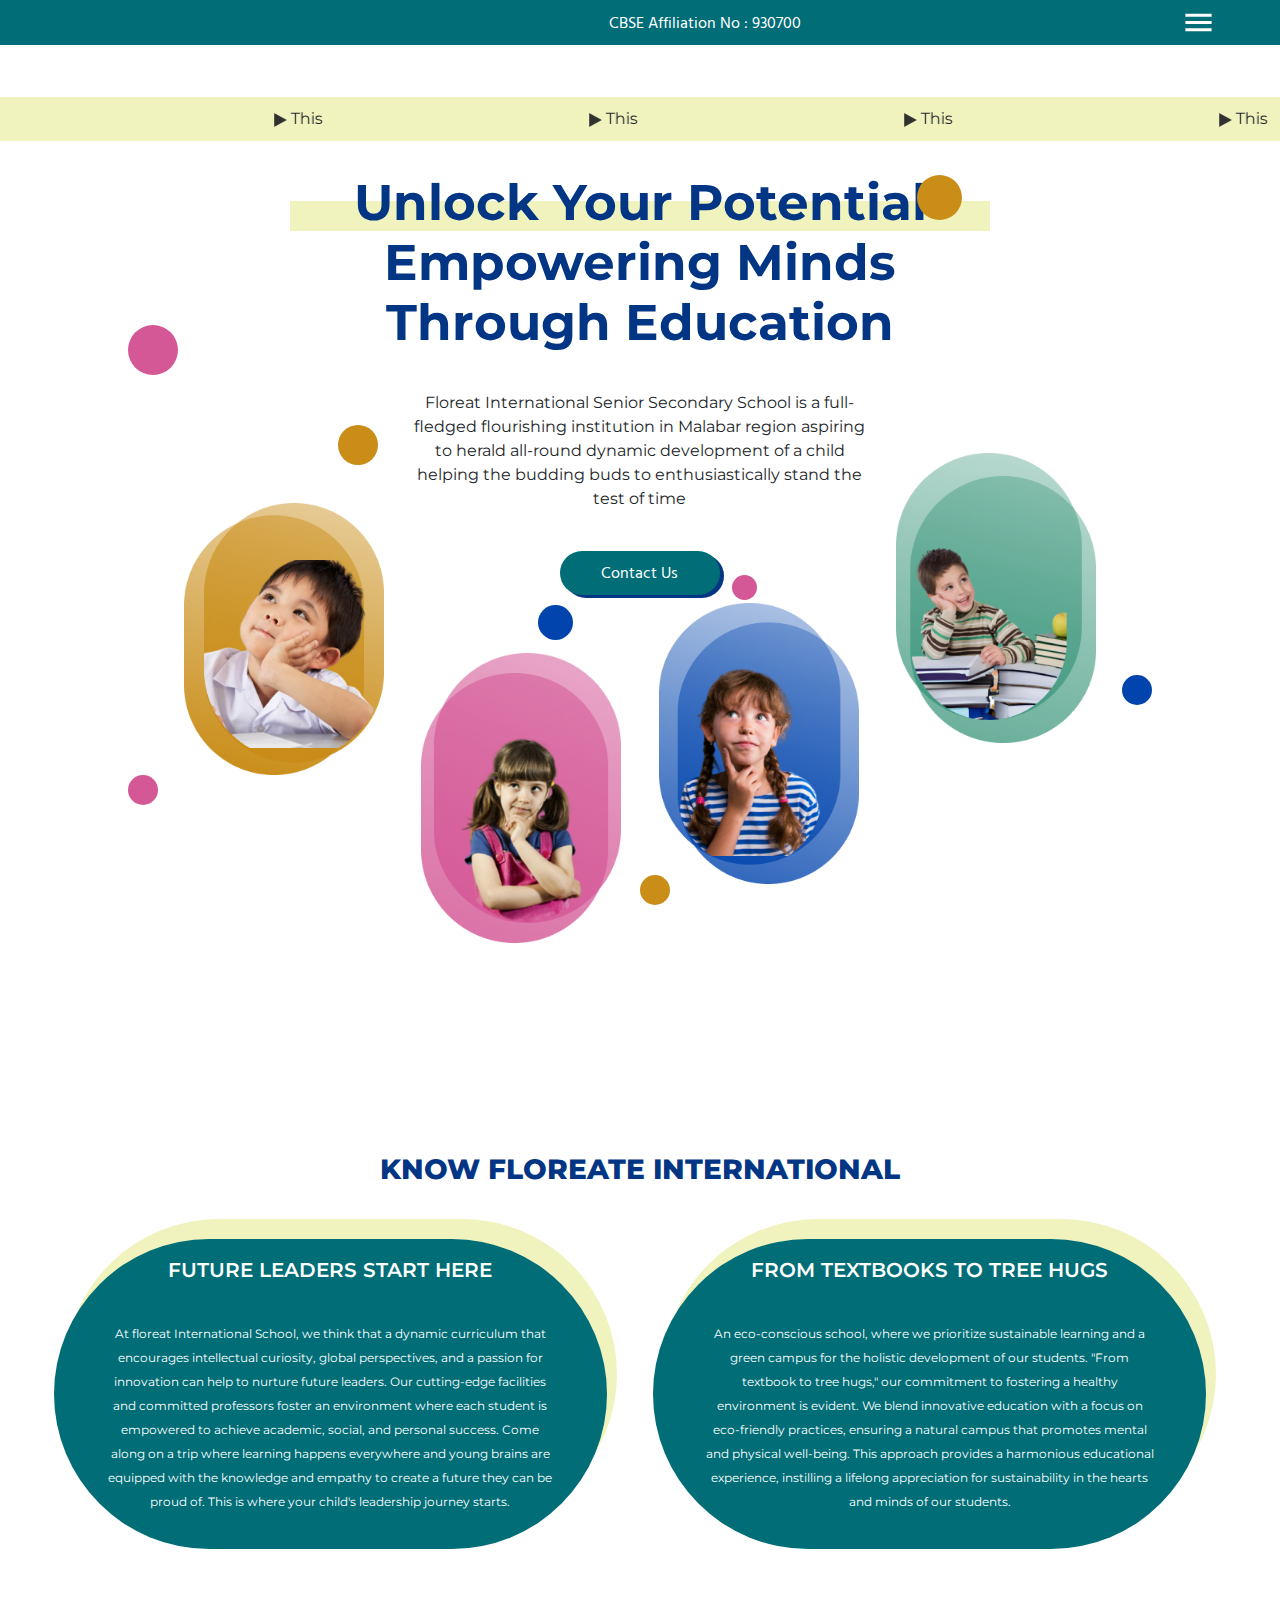
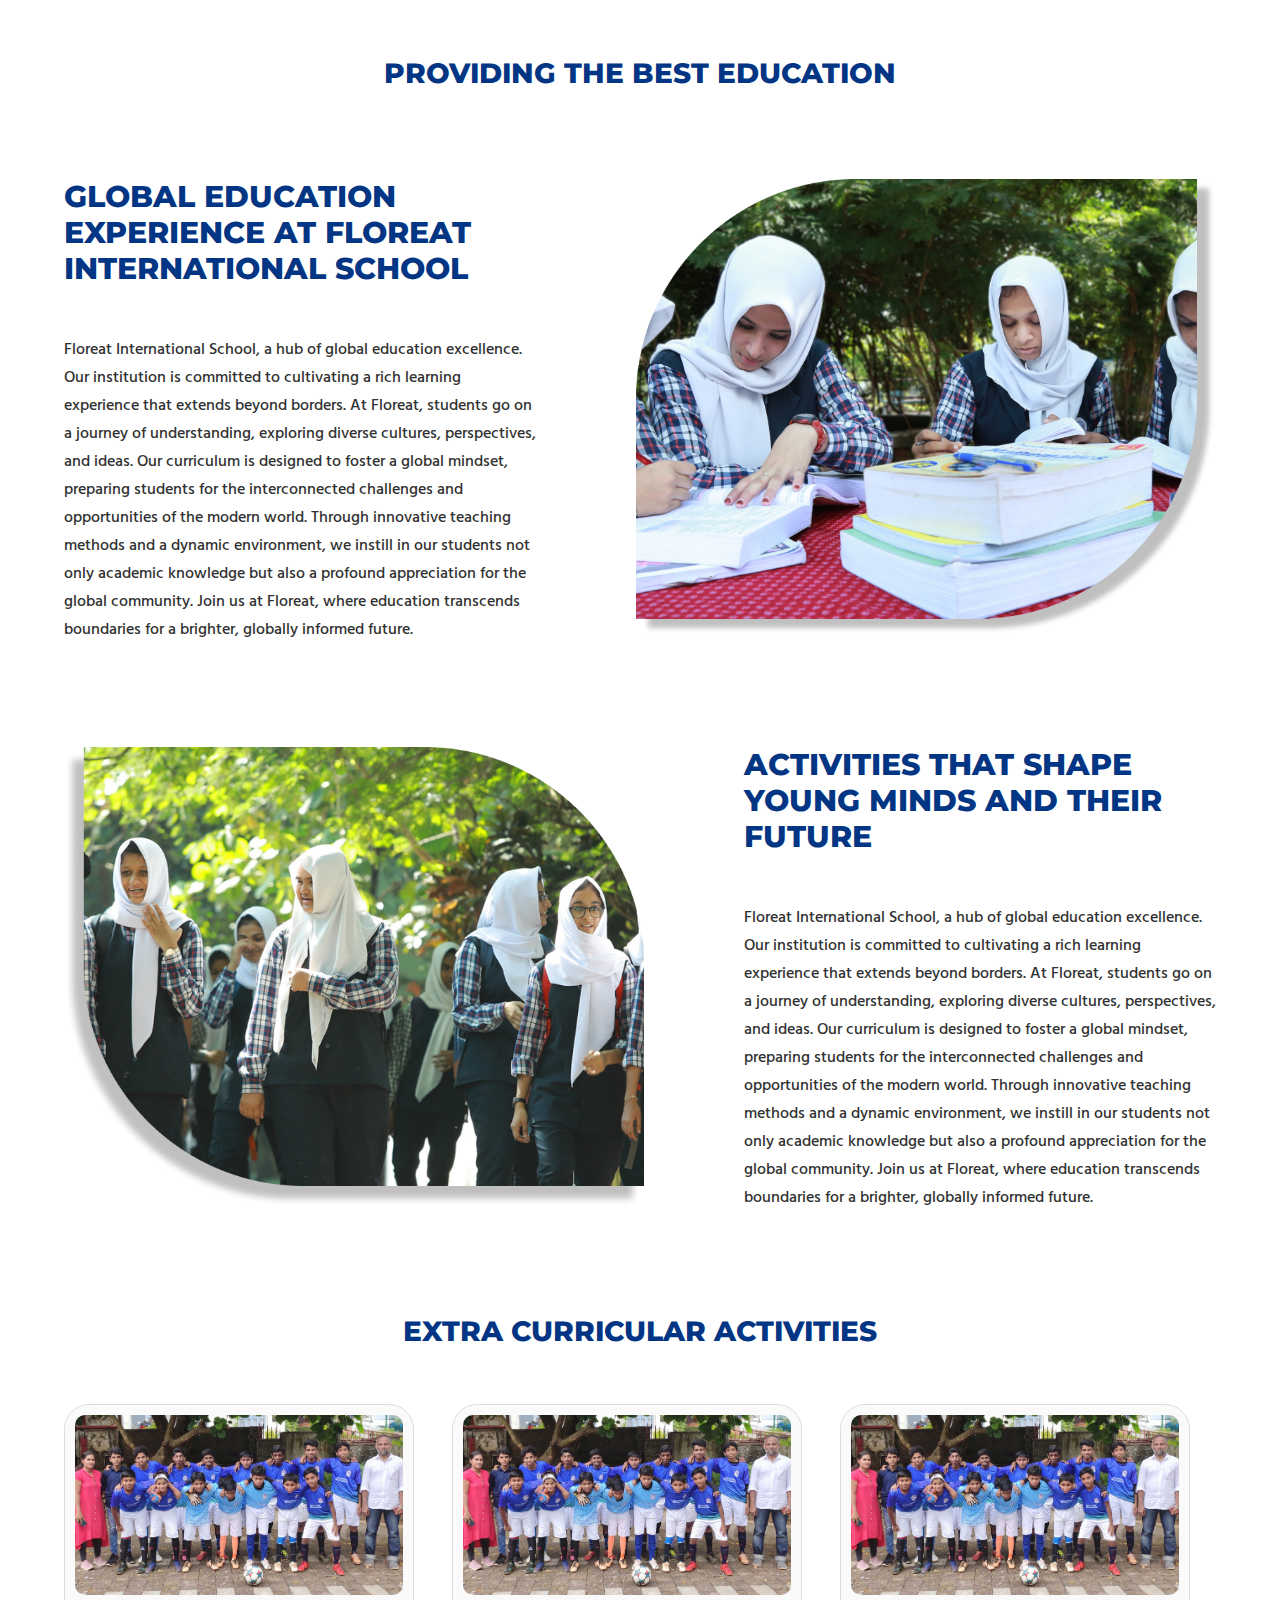
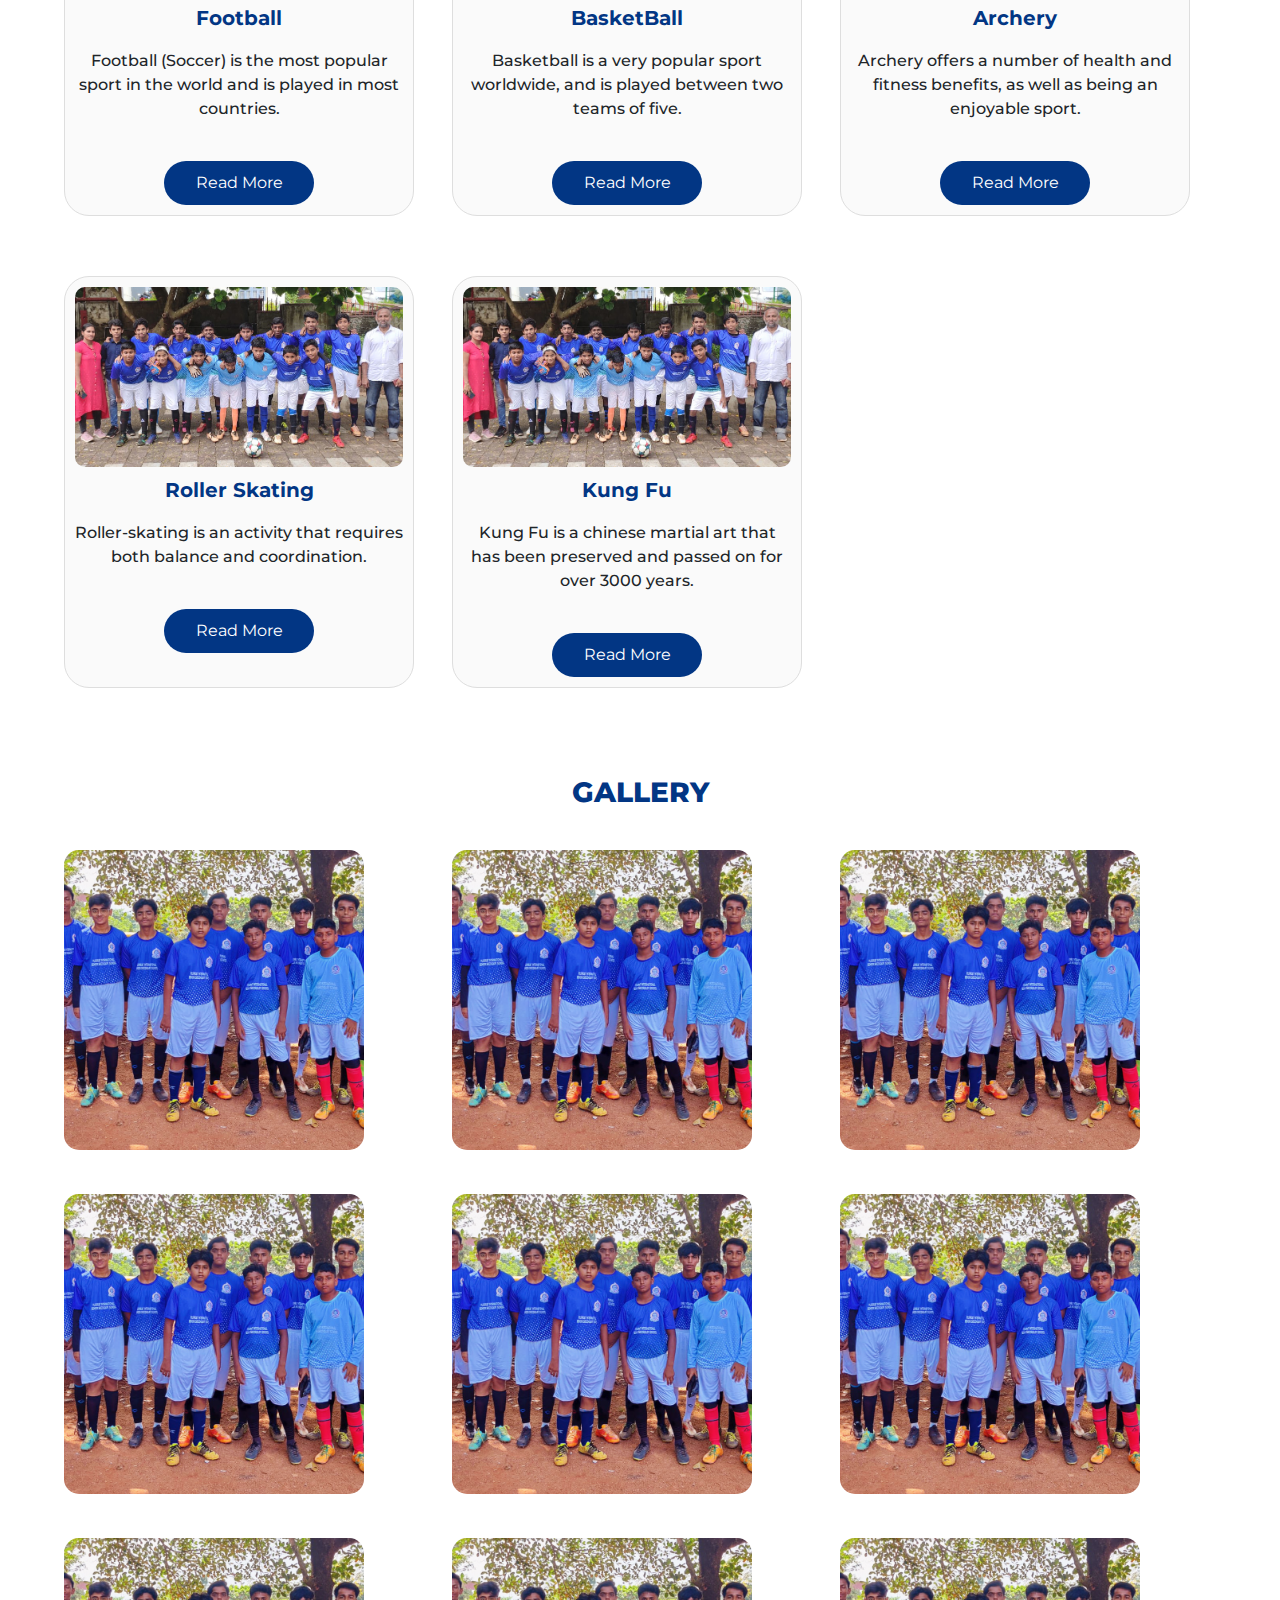
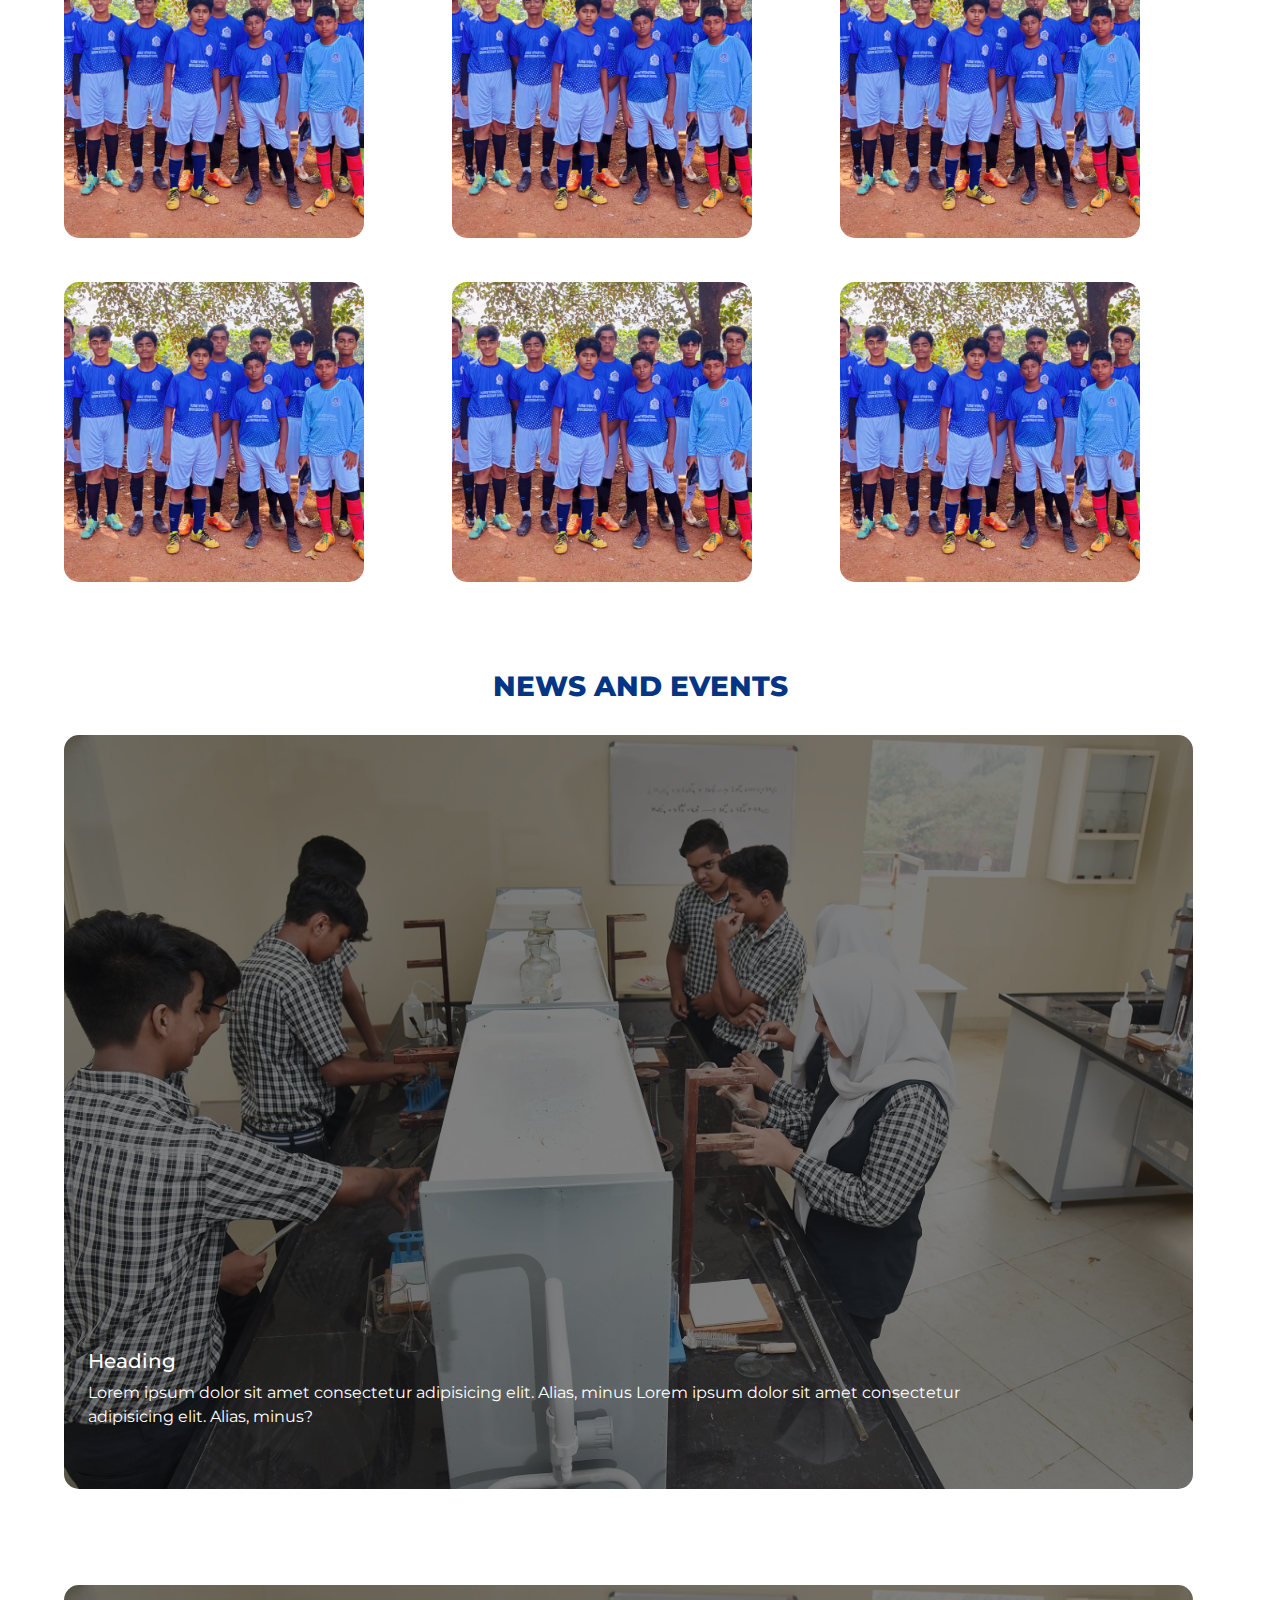
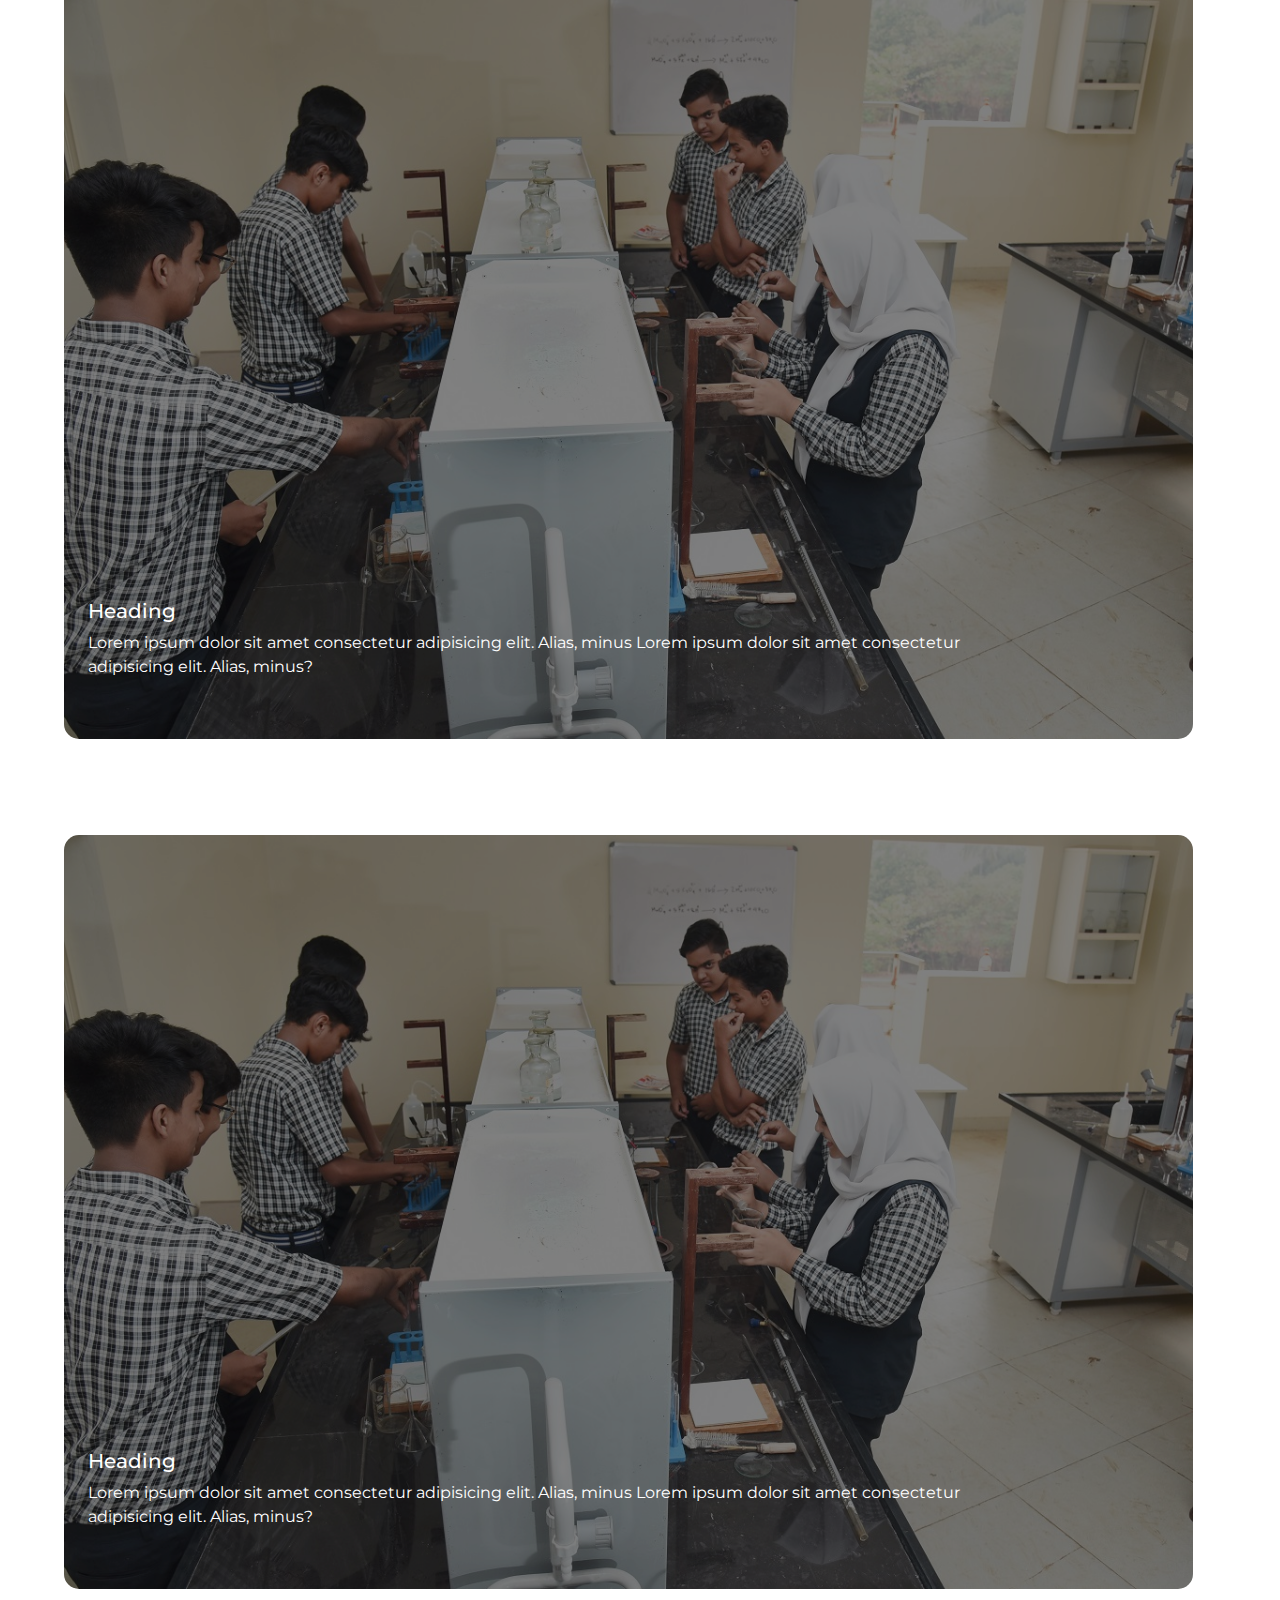
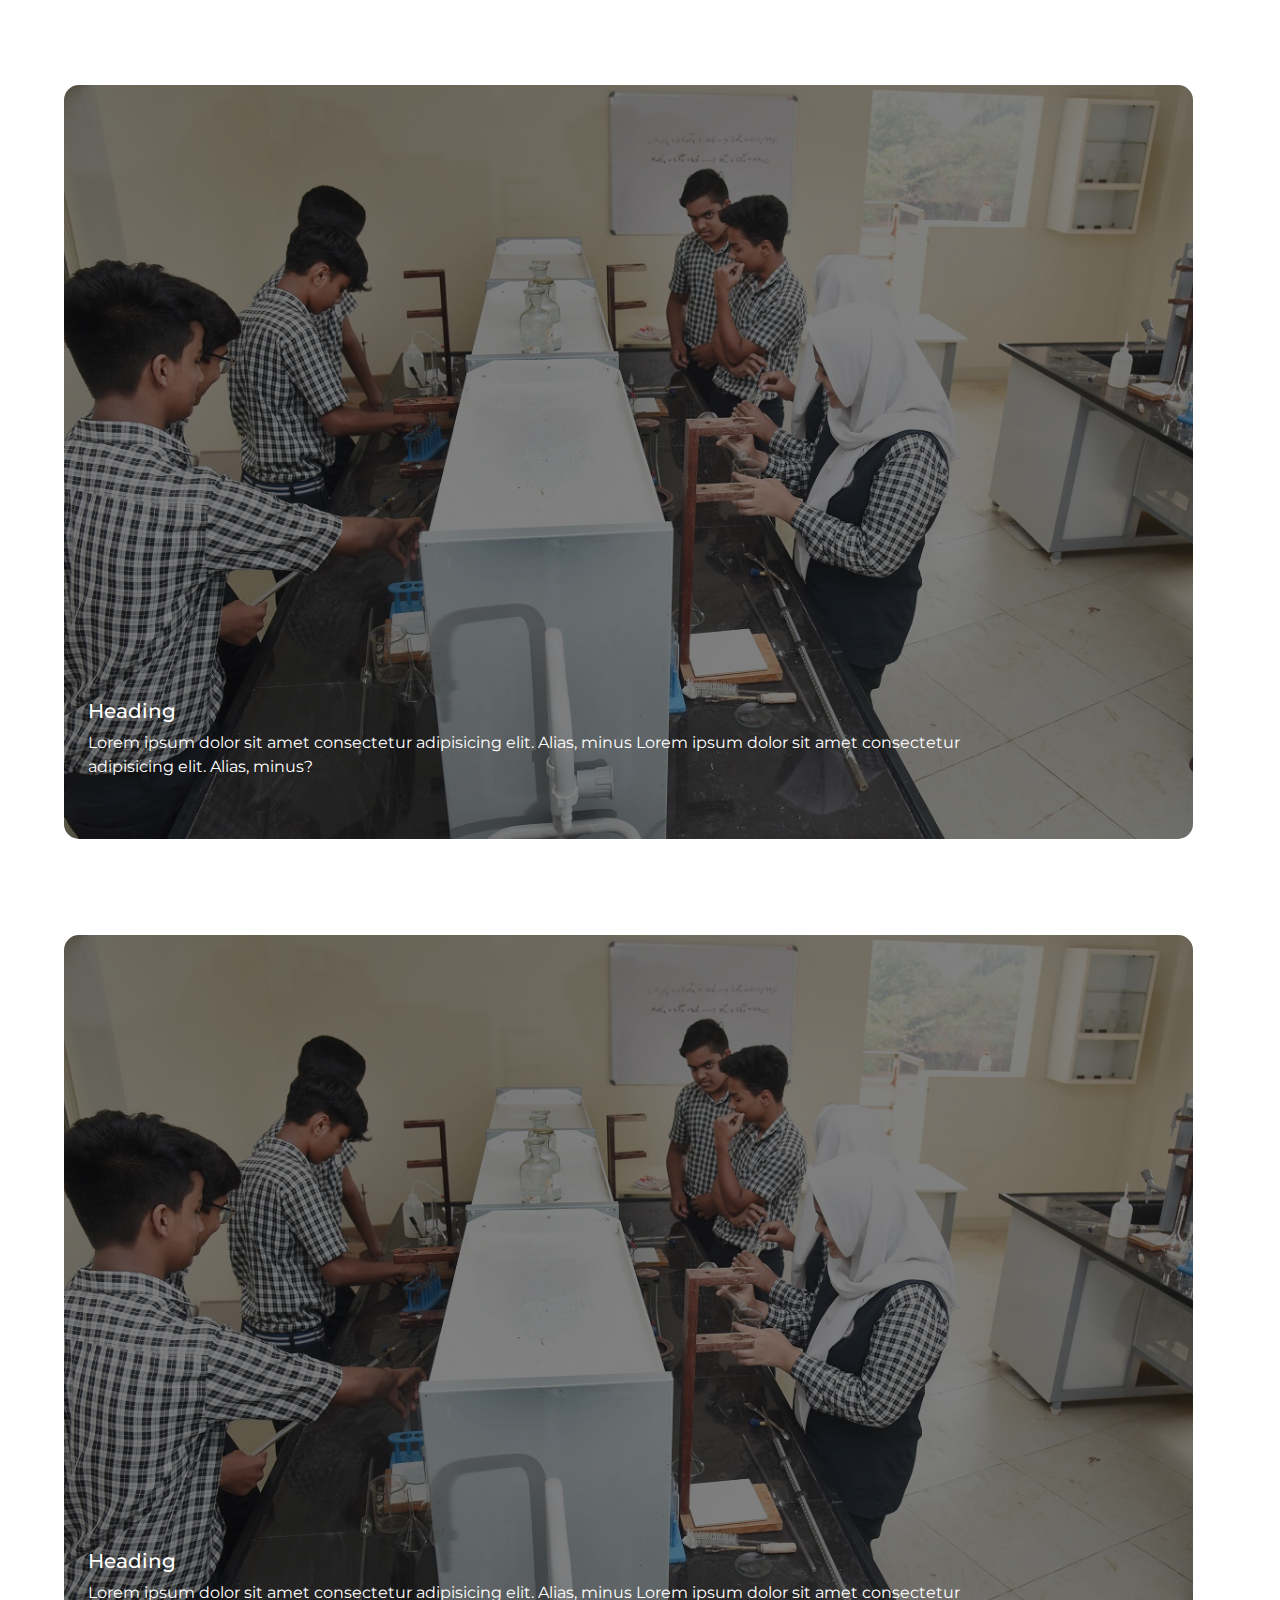
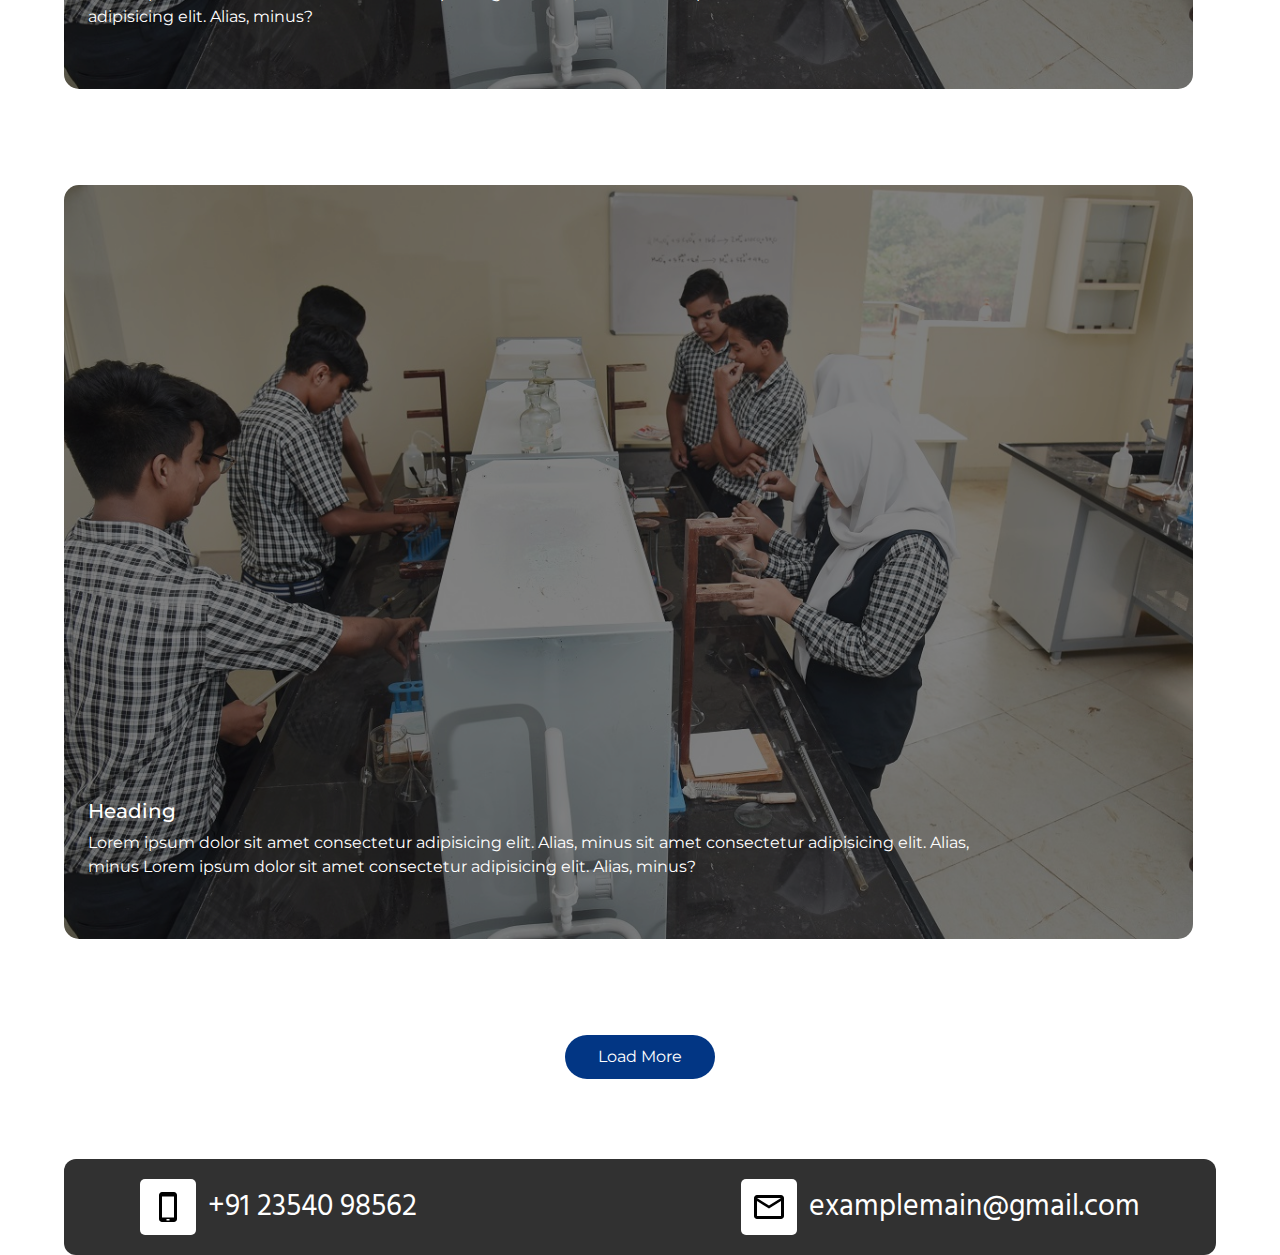
==== commit 046e3e17: "contact floreat home" ====
--- a/pages/index.html
+++ b/pages/index.html
@@ -338,7 +338,29 @@
                     </div>
                 </div>
             </div>
+
+            <div class="newsAndEventsLoadMoreBtn">
+                <button>
+                    Load More
+                </button>
+            </div>
             
+        </section>
+
+        <section class="contactBarContainer">
+            <div class="contactNumber">
+            
+                <svg width="56" height="56" viewBox="0 0 56 56" fill="none" xmlns="http://www.w3.org/2000/svg">
+                    <path d="M37.3333 4.6665H18.6667C17.429 4.6665 16.242 5.15817 15.3668 6.03334C14.4917 6.90851 14 8.09549 14 9.33317V46.6665C14 47.9042 14.4917 49.0912 15.3668 49.9663C16.242 50.8415 17.429 51.3332 18.6667 51.3332H37.3333C38.571 51.3332 39.758 50.8415 40.6332 49.9663C41.5083 49.0912 42 47.9042 42 46.6665V9.33317C42 8.09549 41.5083 6.90851 40.6332 6.03334C39.758 5.15817 38.571 4.6665 37.3333 4.6665ZM30.3333 48.9998H25.6667V46.6665H30.3333V48.9998ZM37.3333 44.3332H18.6667V11.6665H37.3333V44.3332Z" fill="black"/>
+                </svg>
+                <p> +91 23540 98562 </p> 
+            </div>
+            <div class="contactEmail">
+                <svg width="56" height="56" viewBox="0 0 56 56" fill="none" xmlns="http://www.w3.org/2000/svg">
+                    <path d="M9.33268 46.6668C8.04935 46.6668 6.95113 46.2103 6.03802 45.2972C5.1249 44.3841 4.66757 43.285 4.66602 42.0002V14.0002C4.66602 12.7168 5.12335 11.6186 6.03802 10.7055C6.95268 9.79238 8.0509 9.33505 9.33268 9.3335H46.666C47.9493 9.3335 49.0483 9.79083 49.963 10.7055C50.8777 11.6202 51.3342 12.7184 51.3327 14.0002V42.0002C51.3327 43.2835 50.8761 44.3825 49.963 45.2972C49.0499 46.2118 47.9509 46.6684 46.666 46.6668H9.33268ZM27.9993 30.3335L9.33268 18.6668V42.0002H46.666V18.6668L27.9993 30.3335ZM27.9993 25.6668L46.666 14.0002H9.33268L27.9993 25.6668ZM9.33268 18.6668V14.0002V42.0002V18.6668Z" fill="black"/>
+                </svg>                    
+                <p> examplemain@gmail.com </p> 
+            </div>
         </section>
     </main>
 
--- a/css/styles.css
+++ b/css/styles.css
@@ -371,7 +371,7 @@
   font-weight: 500;
 }
 .featuresContainer .featureOne .featureOneRight img {
-  width: 800px;
+  width: 710px;
 }
 
 .extraActivitiesContainer {
@@ -473,7 +473,7 @@
   justify-content: space-between;
 }
 .newsAndEventsContainer .newsContainerMain .newsContainer img {
-  width: 600px;
+  width: 98%;
   filter: brightness(50%);
   border-radius: 15px;
 }
@@ -483,6 +483,66 @@
   top: -140px;
   color: #ffffff;
   left: 24px;
+  width: 80%;
+}
+
+.contactBarContainer {
+  margin: 0 64px;
+  display: flex;
+  justify-content: space-between;
+  background-color: #313131;
+  border-radius: 12px;
+}
+.contactBarContainer .contactNumber {
+  padding: 20px;
+  display: flex;
+  align-items: center;
+  margin-left: 56px;
+}
+.contactBarContainer .contactNumber svg {
+  padding: 10px;
+  background-color: #ffffff;
+  border-radius: 5px;
+}
+.contactBarContainer .contactNumber p {
+  color: #ffffff;
+  margin: 0;
+  margin-left: 12px;
+  font-size: 30px;
+  font-family: "Hind Siliguri", sans-serif;
+}
+.contactBarContainer .contactEmail {
+  padding: 20px;
+  display: flex;
+  align-items: center;
+  margin-right: 56px;
+}
+.contactBarContainer .contactEmail svg {
+  padding: 10px;
+  background-color: #ffffff;
+  border-radius: 5px;
+}
+.contactBarContainer .contactEmail p {
+  color: #ffffff;
+  margin: 0;
+  margin-left: 12px;
+  font-size: 30px;
+  font-family: "Hind Siliguri", sans-serif;
+}
+
+.newsAndEventsLoadMoreBtn {
+  display: flex;
+  justify-content: center;
+  align-items: center;
+}
+.newsAndEventsLoadMoreBtn button {
+  margin-bottom: 80px;
+  background-color: #023684;
+  padding: 10px;
+  color: #ffffff;
+  border: none;
+  border-radius: 25px;
+  width: 150px;
 }
 
 @media screen and (max-width: 1440px) {
@@ -1662,6 +1722,126 @@
   .featuresContainer .featureOne .featureOneRight img {
     width: 580px;
   }
+  .contactBarContainer {
+    margin: 0 64px;
+    display: flex;
+    flex-direction: column;
+    background-color: #313131;
+    border-radius: 12px;
+  }
+  .contactBarContainer .contactNumber {
+    padding: 20px;
+    display: flex;
+    align-items: center;
+    margin-left: 0;
+  }
+  .contactBarContainer .contactNumber svg {
+    padding: 10px;
+    background-color: #ffffff;
+    border-radius: 5px;
+  }
+  .contactBarContainer .contactNumber p {
+    color: #ffffff;
+    margin: 0;
+    margin-left: 12px;
+    font-size: 20px;
+    font-family: "Hind Siliguri", sans-serif;
+  }
+  .contactBarContainer .contactEmail {
+    padding: 20px;
+    display: flex;
+    align-items: center;
+  }
+  .contactBarContainer .contactEmail svg {
+    padding: 10px;
+    background-color: #ffffff;
+    border-radius: 5px;
+  }
+  .contactBarContainer .contactEmail p {
+    color: #ffffff;
+    margin: 0;
+    margin-left: 12px;
+    font-size: 20px;
+    font-family: "Hind Siliguri", sans-serif;
+  }
+  .newsAndEventsContainer {
+    padding: 0 16px;
+  }
+  .newsAndEventsContainer .newsAndEventsHeading h3 {
+    text-transform: uppercase;
+    text-align: center;
+    color: #023684;
+    font-weight: 800;
+    margin-top: 88px;
+  }
+  .newsAndEventsContainer .newsContainerMain {
+    margin-top: 32px;
+    display: grid;
+    grid-template-columns: repeat(auto-fit, minmax(400px, 1fr));
+    justify-content: space-between;
+    gap: -20px;
+  }
+  .newsAndEventsContainer .newsContainerMain .newsContainer img {
+    width: 98%;
+    filter: brightness(50%);
+    border-radius: 15px;
+  }
+  .newsAndEventsContainer .newsContainerMain .newsContainer .headingAndPara {
+    font-family: "Hind Madurai", sans-serif;
+    position: relative;
+    top: -110px;
+    color: #ffffff;
+    left: 24px;
+    width: 80%;
+  }
+  .newsAndEventsContainer .newsContainerMain .newsContainer .headingAndPara h5 {
+    font-size: 16px;
+  }
+  .newsAndEventsContainer .newsContainerMain .newsContainer .headingAndPara p {
+    font-size: 12px;
+  }
+  .contactBarContainer {
+    margin: 0 16px;
+    display: flex;
+    flex-direction: column;
+    background-color: #313131;
+    border-radius: 12px;
+  }
+  .contactBarContainer .contactNumber {
+    padding: 20px;
+    display: flex;
+    align-items: center;
+    margin-left: 0;
+  }
+  .contactBarContainer .contactNumber svg {
+    padding: 10px;
+    background-color: #ffffff;
+    border-radius: 5px;
+  }
+  .contactBarContainer .contactNumber p {
+    color: #ffffff;
+    margin: 0;
+    margin-left: 12px;
+    font-size: 16px;
+    font-family: "Hind Siliguri", sans-serif;
+  }
+  .contactBarContainer .contactEmail {
+    padding: 20px;
+    display: flex;
+    align-items: center;
+  }
+  .contactBarContainer .contactEmail svg {
+    padding: 10px;
+    background-color: #ffffff;
+    border-radius: 5px;
+  }
+  .contactBarContainer .contactEmail p {
+    color: #ffffff;
+    margin: 0;
+    margin-left: 12px;
+    font-size: 16px;
+    font-family: "Hind Siliguri", sans-serif;
+  }
 }
 @media screen and (max-width: 500px) {
   .navBar {
@@ -1739,6 +1919,7 @@
     color: #ffffff;
     border-radius: 50px;
     border: none;
+    font-size: 12px;
     z-index: 1;
     font-family: "Hind Siliguri", sans-serif;
   }
@@ -1967,7 +2148,7 @@
     padding: 0 16px;
     color: #ffffff;
     text-align: center;
-    line-height: 18px;
+    line-height: 14px;
     font-size: xx-small;
   }
   .featuresContainer {
@@ -2055,6 +2236,7 @@
     padding: 10px;
     border: none;
     background-color: #023684;
+    font-size: 12px;
     color: #ffffff;
     border-radius: 25px;
     width: 150px;
@@ -2062,8 +2244,53 @@
   .gallerySectionContainer {
     padding: 0 16px;
   }
+  .gallerySectionContainer .gallary {
+    display: grid;
+    grid-template-columns: repeat(auto-fit, minmax(150px, 1fr));
+    gap: 4px;
+    justify-content: space-between;
+  }
   .gallerySectionContainer .gallary img {
     width: 100%;
+  }
+  .newsAndEventsContainer {
+    padding: 0 16px;
+  }
+  .newsAndEventsContainer .newsAndEventsHeading h3 {
+    text-transform: uppercase;
+    text-align: center;
+    color: #023684;
+    font-weight: 800;
+    margin-top: 88px;
+  }
+  .newsAndEventsContainer .newsContainerMain {
+    margin-top: 32px;
+    display: grid;
+    grid-template-columns: repeat(auto-fit, minmax(300px, 1fr));
+    justify-content: space-between;
+    gap: -20px;
+  }
+  .newsAndEventsContainer .newsContainerMain .newsContainer img {
+    width: 98%;
+    filter: brightness(50%);
+    border-radius: 15px;
+  }
+  .newsAndEventsContainer .newsContainerMain .newsContainer .headingAndPara {
+    font-family: "Hind Madurai", sans-serif;
+    position: relative;
+    top: -120px;
+    color: #ffffff;
+    left: 24px;
+    width: 85%;
+  }
+  .newsAndEventsContainer .newsContainerMain .newsContainer .headingAndPara h5 {
+    font-size: 16px;
+  }
+  .newsAndEventsContainer .newsContainerMain .newsContainer .headingAndPara p {
+    font-size: 12px;
+  }
+  .newsAndEventsContainer .newsAndEventsLoadMoreBtn button {
+    font-size: 12px;
   }
 }
 @media screen and (max-width: 320px) {
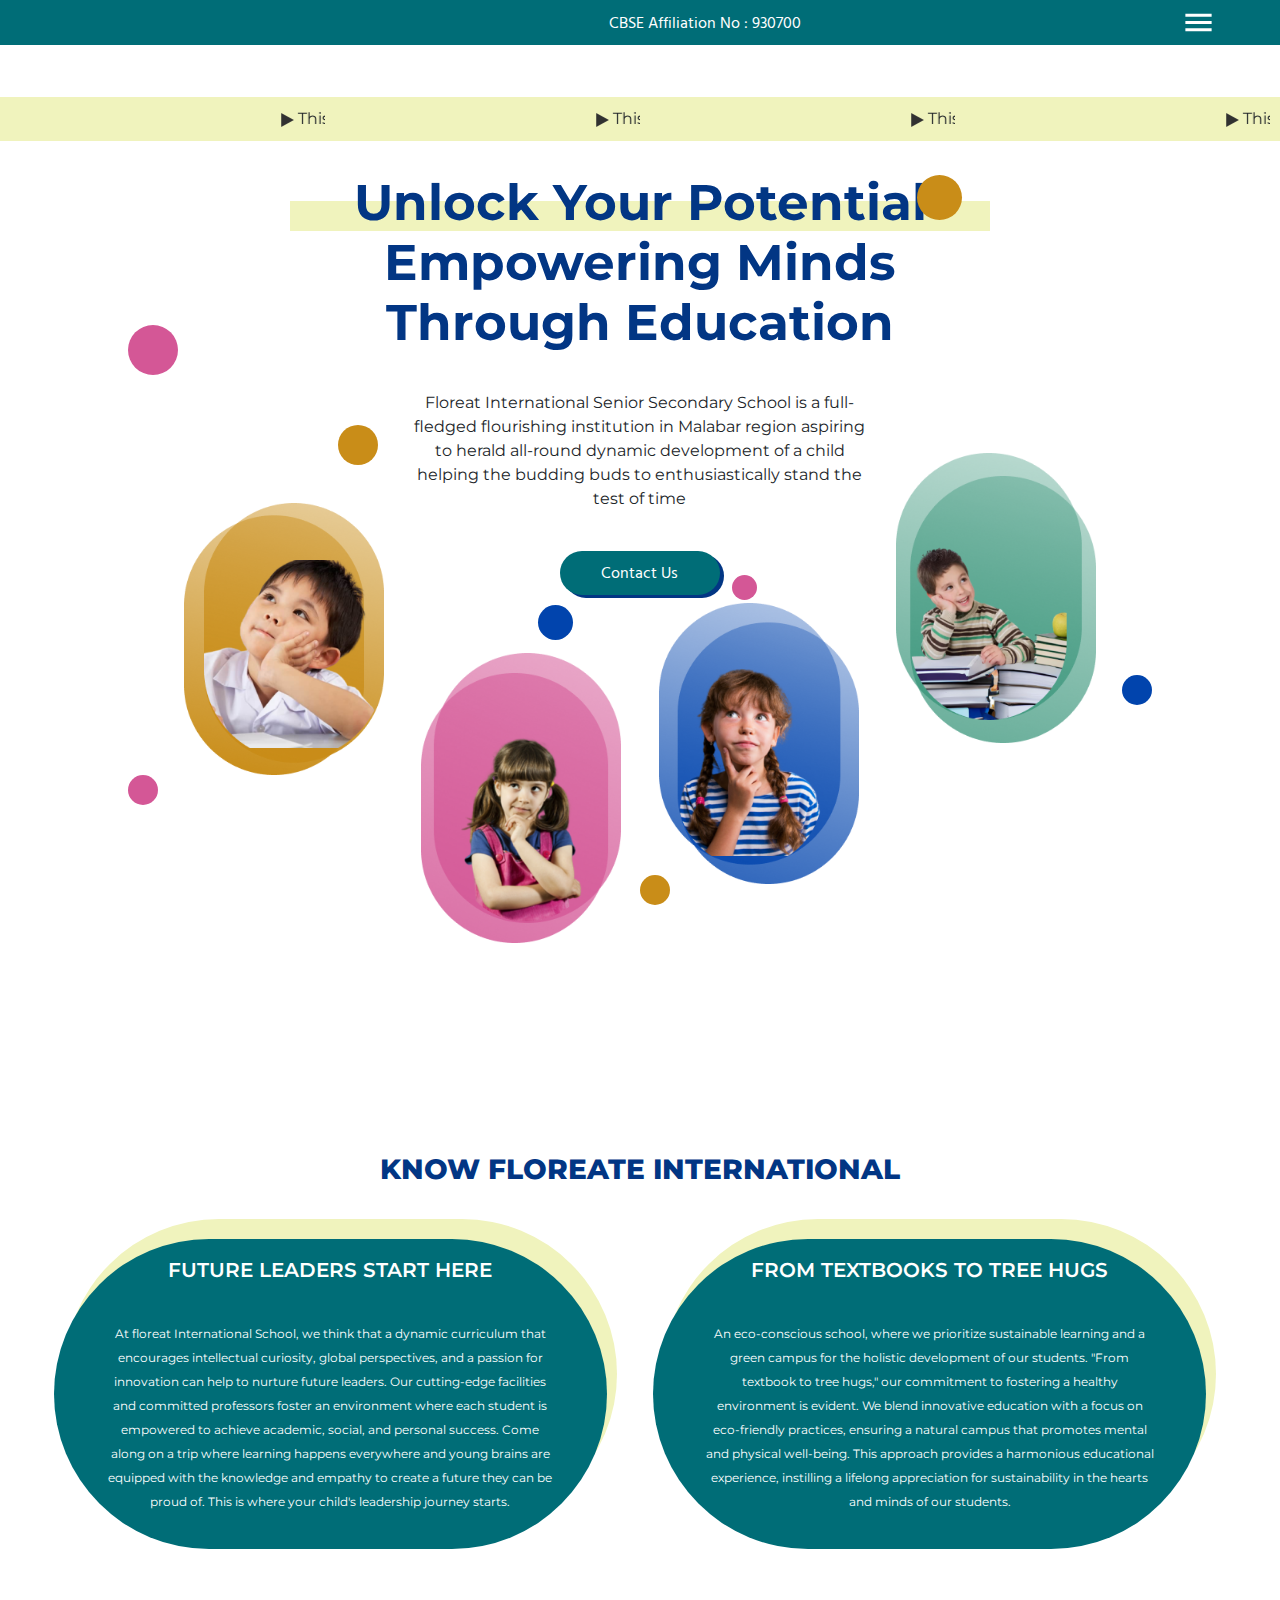
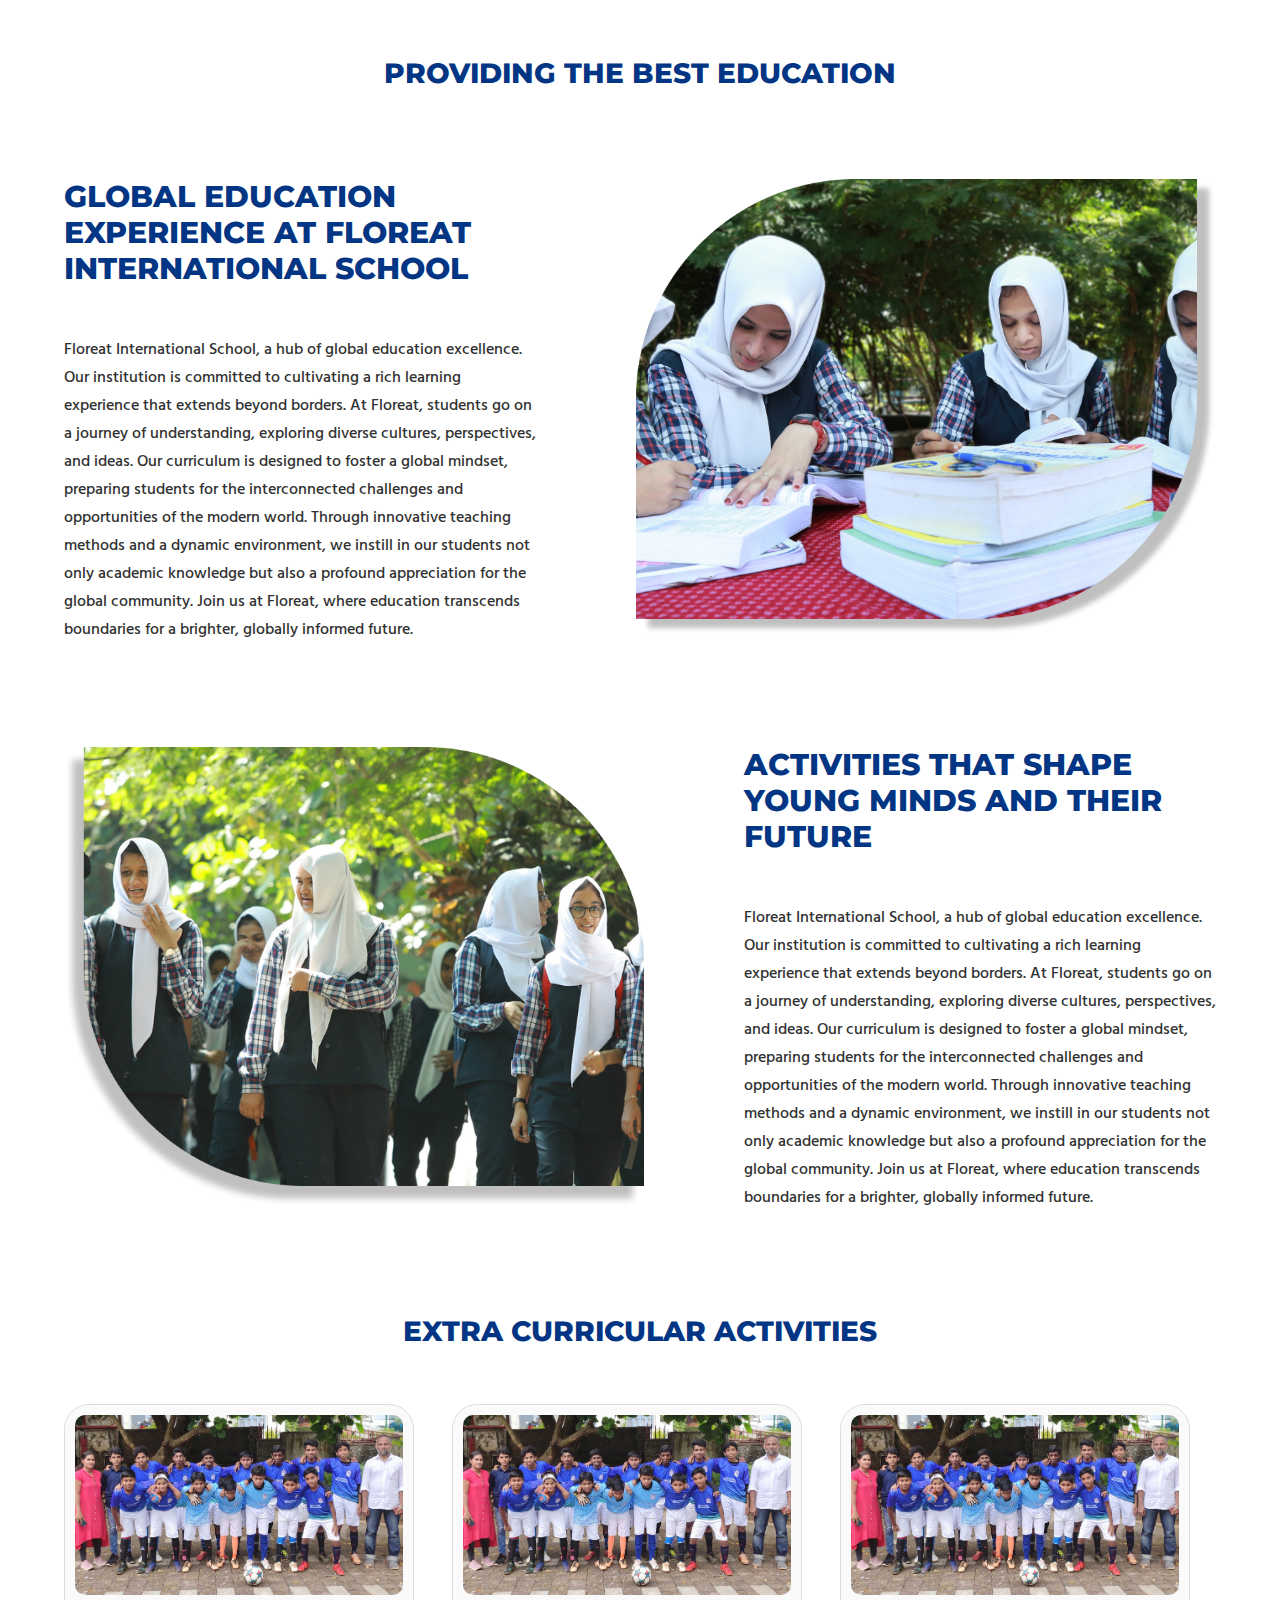
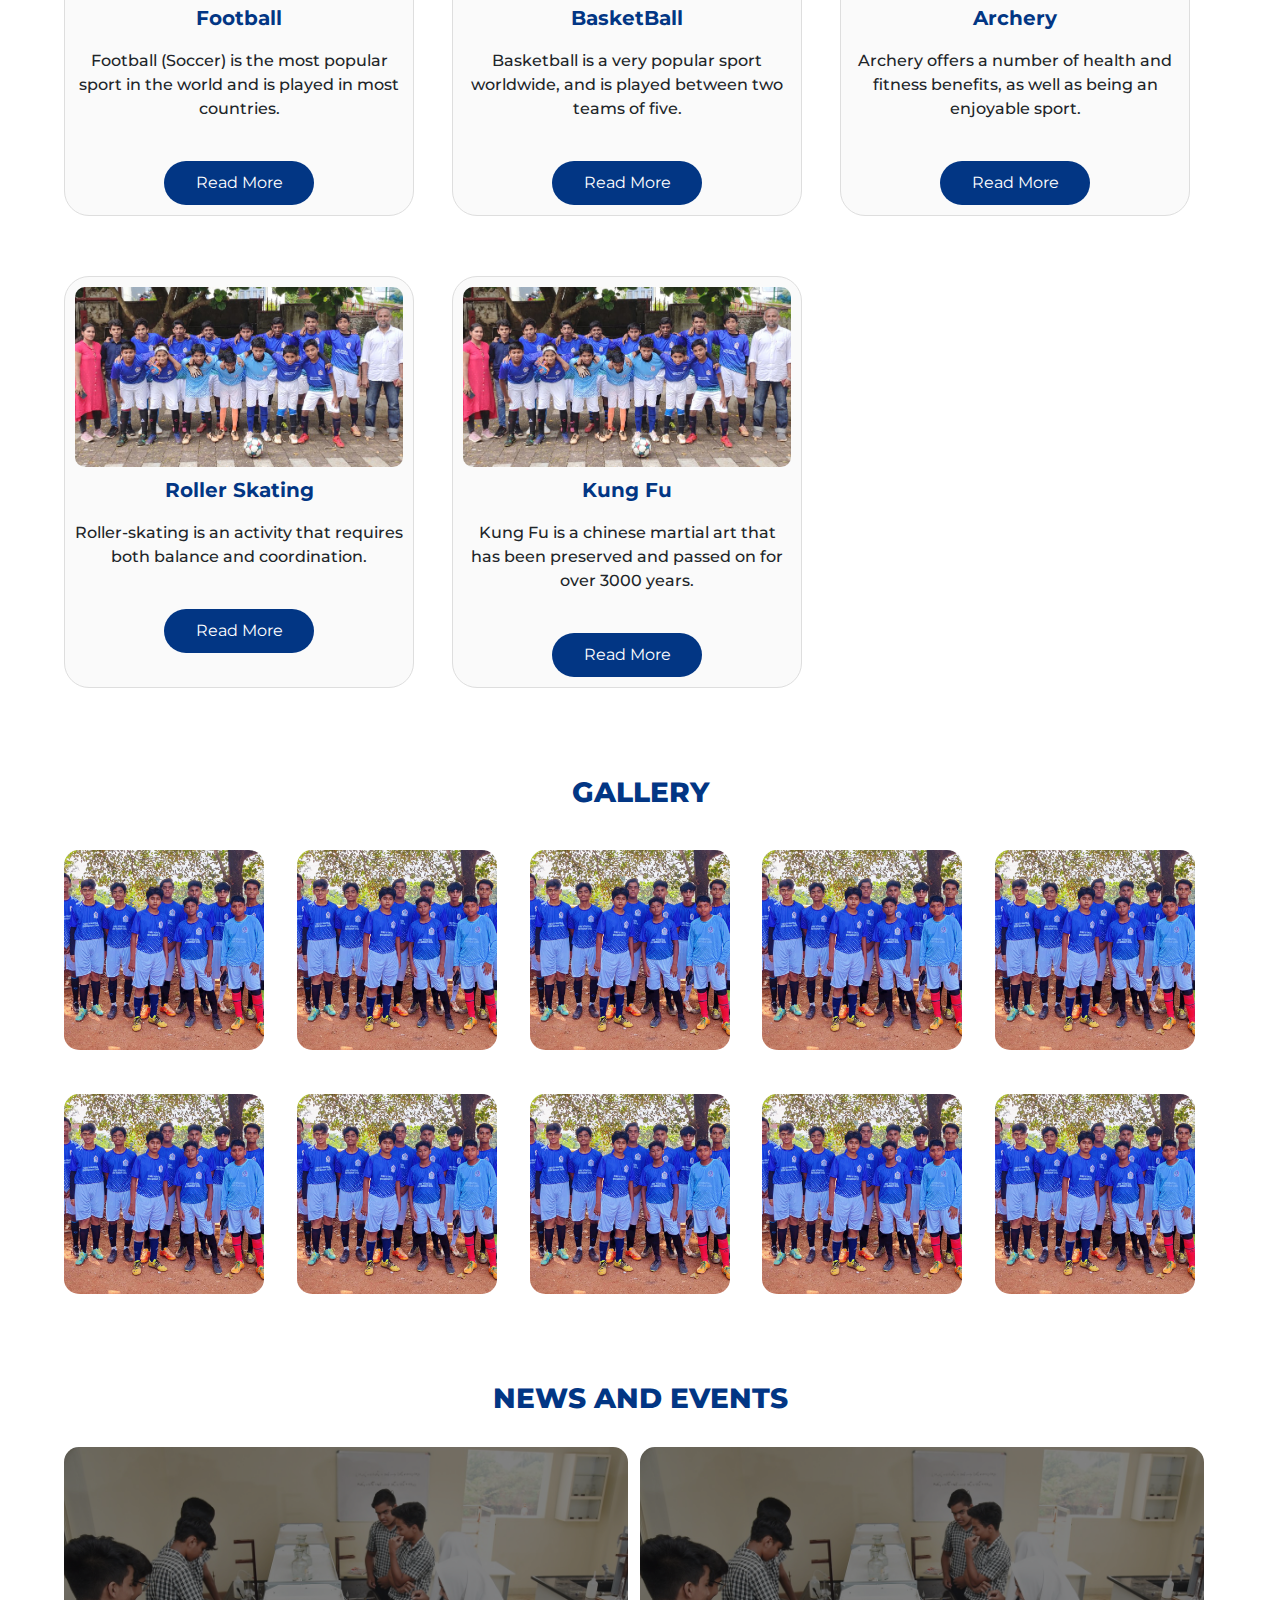
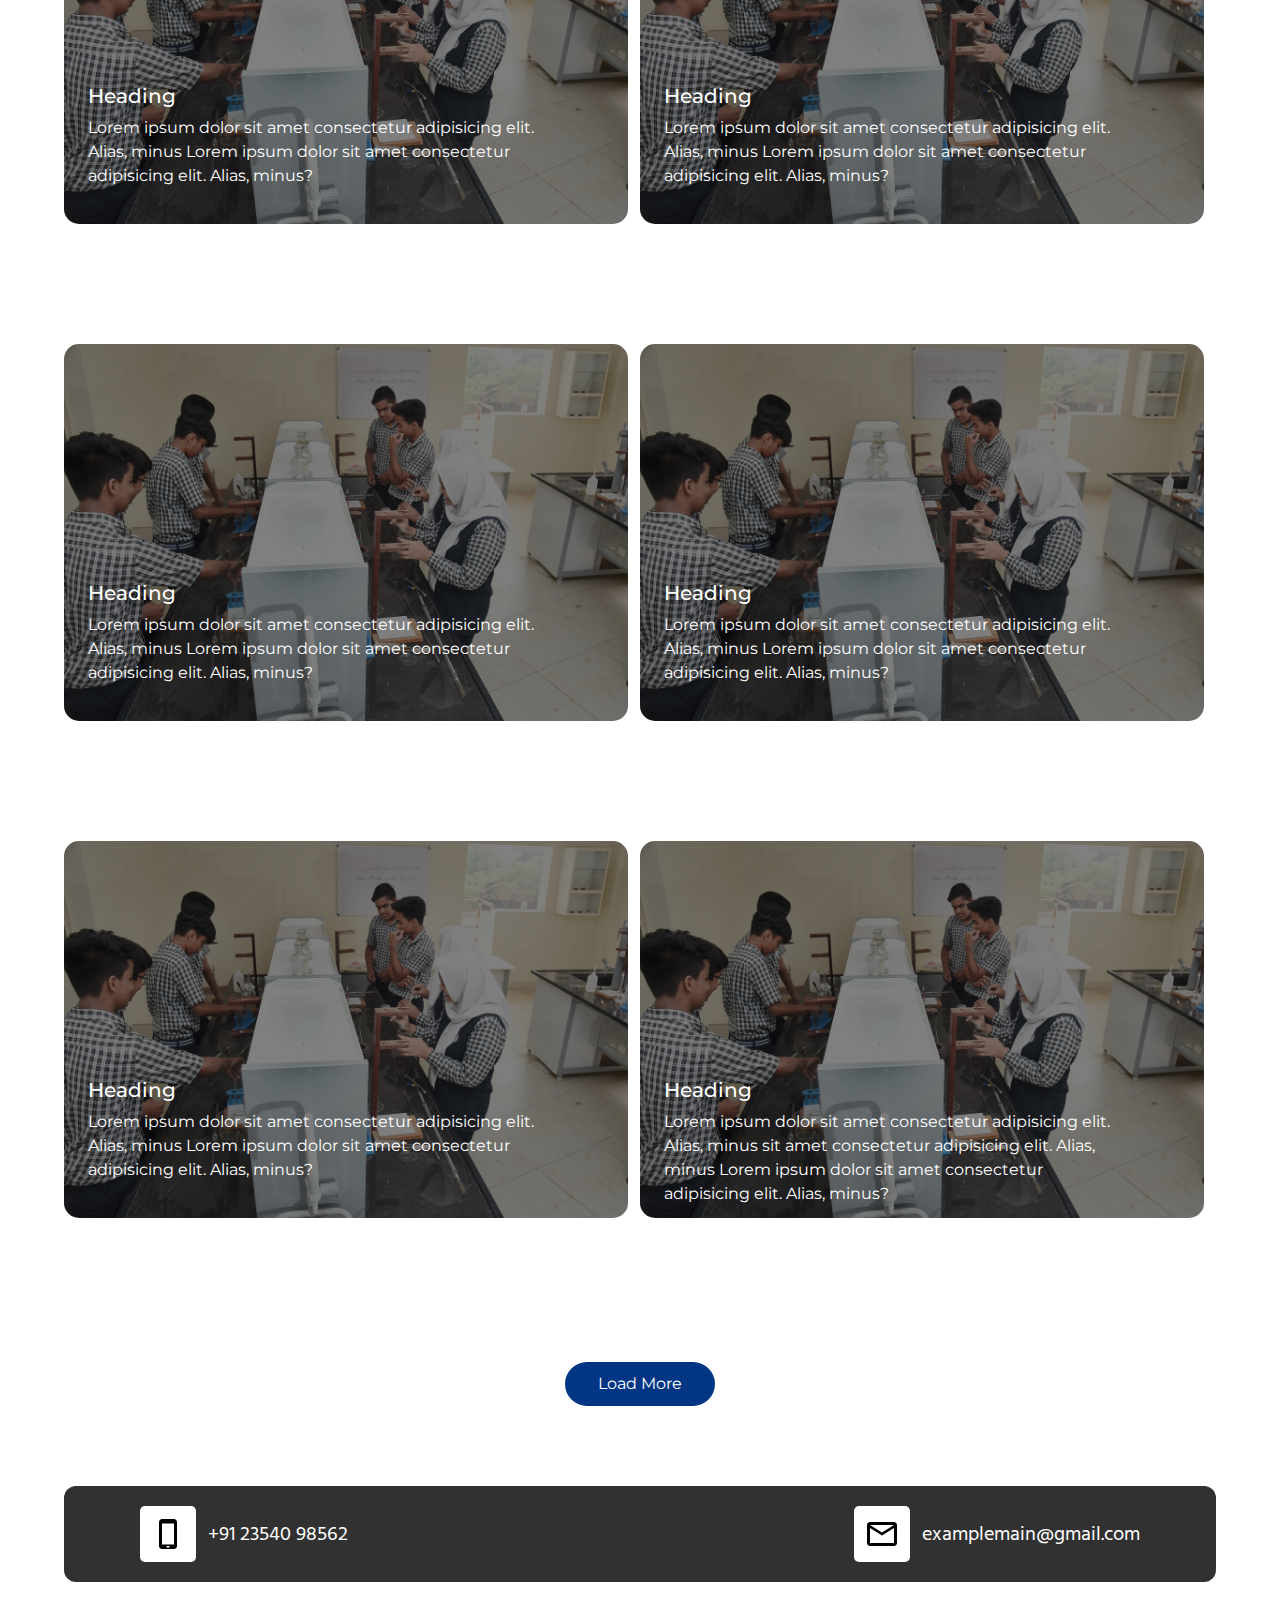
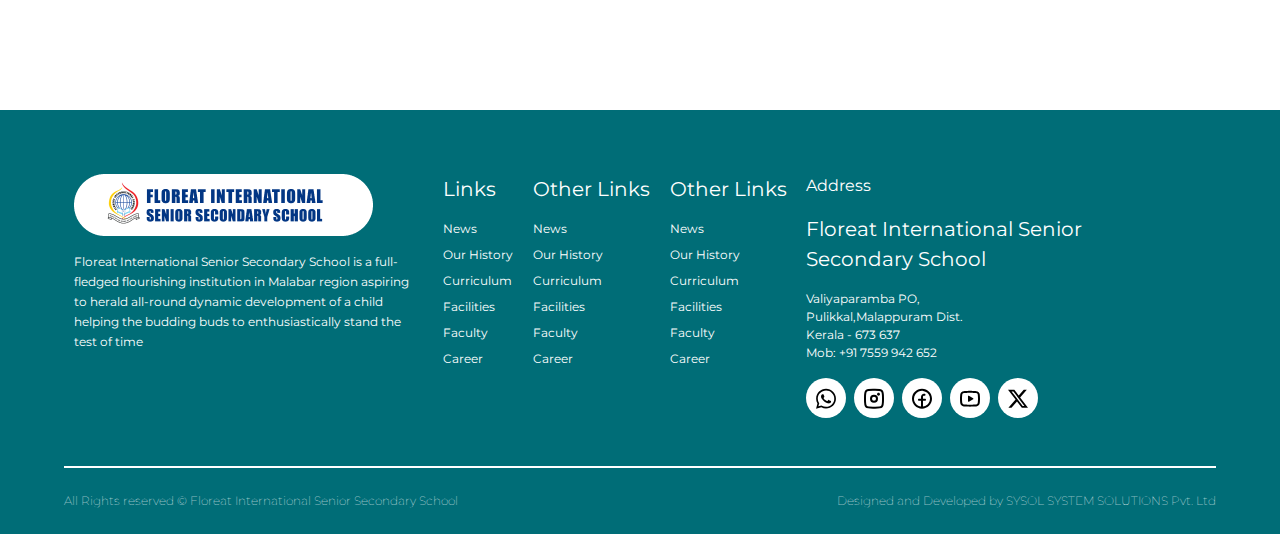
==== commit 36bb7b5b: "floreat home - Completed" ====
--- a/pages/index.html
+++ b/pages/index.html
@@ -271,8 +271,8 @@
                 <img src="../assets/images/football2.jpg" alt="">
                 <img src="../assets/images/football2.jpg" alt="">
                 <img src="../assets/images/football2.jpg" alt="">
-                <img src="../assets/images/football2.jpg" alt="">
-                <img src="../assets/images/football2.jpg" alt="">
+                <!-- <img src="../assets/images/football2.jpg" alt="">
+                <img src="../assets/images/football2.jpg" alt=""> -->
             </div>
         </section>
 
@@ -364,6 +364,123 @@
         </section>
     </main>
 
+
+    <footer class="footerContainer">
+        <div class="footerContainerTop">
+            <div class="footerIconandText">
+                <img src="../assets/images/floreatLogo.png" alt="">
+                <p>
+                    Floreat International Senior Secondary School is a full-fledged flourishing institution in Malabar region aspiring to herald all-round dynamic development of a child helping the budding buds to enthusiastically stand the test of time
+                </p>
+            </div>
+    
+            <div class="footerLinkSectionOne"> 
+                <p> Links</p>
+    
+                <ul>
+                    <li> News </li>
+                    <li> Our History </li>
+                    <li> Curriculum </li>
+                    <li> Facilities </li>
+                    <li> Faculty </li>
+                    <li> Career </li>
+                </ul>
+               
+            </div>
+            <div class="footerLinkSectionOne"> 
+                <p>Other Links</p>
+    
+                <ul>
+                    <li> News </li>
+                    <li> Our History </li>
+                    <li> Curriculum </li>
+                    <li> Facilities </li>
+                    <li> Faculty </li>
+                    <li> Career </li>
+                </ul>
+               
+            </div>
+            <div class="footerLinkSectionOne"> 
+                <p>Other Links</p>
+    
+                <ul>
+                    <li> News </li>
+                    <li> Our History </li>
+                    <li> Curriculum </li>
+                    <li> Facilities </li>
+                    <li> Faculty </li>
+                    <li> Career </li>
+                </ul>
+               
+            </div>
+            <div class="addressAndSocial"> 
+                <p>Address</p>
+                
+                <p class="footerAddress">Floreat International Senior Secondary School</p>
+                <p class="footerAdderessLoc">Valiyaparamba PO, Pulikkal,Malappuram Dist.<br> Kerala - 673 637 <br>Mob: +91 7559 942 652</p>
+                
+                <ul class="socialMediaContainer">
+                    <li>
+                        <svg width="24" height="25" viewBox="0 0 24 25" fill="none" xmlns="http://www.w3.org/2000/svg">
+                            <path d="M19.0508 5.74092C18.134 4.82516 17.042 4.09908 15.8384 3.60503C14.6349 3.11098 13.3439 2.85885 12.0408 2.86334C6.58078 2.86334 2.13078 7.26376 2.13078 12.6629C2.13078 14.3934 2.59078 16.0745 3.45078 17.5578L2.05078 22.6405L7.30078 21.2759C8.75078 22.0571 10.3808 22.4724 12.0408 22.4724C17.5008 22.4724 21.9508 18.072 21.9508 12.6728C21.9508 10.0523 20.9208 7.59008 19.0508 5.74092ZM12.0408 20.8111C10.5608 20.8111 9.11078 20.4156 7.84078 19.6739L7.54078 19.4959L4.42078 20.3068L5.25078 17.3007L5.05078 16.9941C4.22853 15.6957 3.79192 14.1949 3.79078 12.6629C3.79078 8.17351 7.49078 4.51473 12.0308 4.51473C14.2308 4.51473 16.3008 5.36515 17.8508 6.90777C18.6183 7.66322 19.2265 8.56179 19.6402 9.55141C20.0539 10.541 20.2648 11.602 20.2608 12.6728C20.2808 17.1622 16.5808 20.8111 12.0408 20.8111ZM16.5608 14.7197C16.3108 14.6011 15.0908 14.0078 14.8708 13.9188C14.6408 13.8397 14.4808 13.8001 14.3108 14.0374C14.1408 14.2846 13.6708 14.8384 13.5308 14.9966C13.3908 15.1647 13.2408 15.1845 12.9908 15.056C12.7408 14.9373 11.9408 14.6703 11.0008 13.8397C10.2608 13.187 9.77078 12.386 9.62078 12.1388C9.48078 11.8916 9.60078 11.7631 9.73078 11.6345C9.84078 11.5257 9.98078 11.3477 10.1008 11.2093C10.2208 11.0709 10.2708 10.9621 10.3508 10.8039C10.4308 10.6358 10.3908 10.4973 10.3308 10.3787C10.2708 10.26 9.77078 9.05359 9.57078 8.55916C9.37078 8.08451 9.16078 8.14384 9.01078 8.13395H8.53078C8.36078 8.13395 8.10078 8.19328 7.87078 8.4405C7.65078 8.68771 7.01078 9.28103 7.01078 10.4874C7.01078 11.6938 7.90078 12.8607 8.02078 13.0189C8.14078 13.187 9.77078 15.6592 12.2508 16.7172C12.8408 16.9743 13.3008 17.1227 13.6608 17.2314C14.2508 17.4193 14.7908 17.3897 15.2208 17.3303C15.7008 17.2611 16.6908 16.737 16.8908 16.1635C17.1008 15.5899 17.1008 15.1054 17.0308 14.9966C16.9608 14.8879 16.8108 14.8384 16.5608 14.7197Z" fill="black"/>
+                        </svg>
+                            
+                    </li>
+                    <li> <svg width="24" height="25" viewBox="0 0 24 25" fill="none" xmlns="http://www.w3.org/2000/svg">
+                        <path d="M3 11.7634C3 8.03442 3 6.16943 4.172 5.01148C5.343 3.85254 7.229 3.85254 11 3.85254H13C16.771 3.85254 18.657 3.85254 19.828 5.01148C21 6.16943 21 8.03442 21 11.7634V13.7411C21 17.4701 21 19.3351 19.828 20.493C18.657 21.652 16.771 21.652 13 21.652H11C7.229 21.652 5.343 21.652 4.172 20.493C3 19.3351 3 17.4701 3 13.7411V11.7634Z" stroke="black" stroke-width="2"/>
+                        <path d="M16.5 9.78591C17.3284 9.78591 18 9.12182 18 8.30262C18 7.48343 17.3284 6.81934 16.5 6.81934C15.6716 6.81934 15 7.48343 15 8.30262C15 9.12182 15.6716 9.78591 16.5 9.78591Z" fill="black"/>
+                        <path d="M12 15.7188C13.6569 15.7188 15 14.3906 15 12.7522C15 11.1138 13.6569 9.78564 12 9.78564C10.3431 9.78564 9 11.1138 9 12.7522C9 14.3906 10.3431 15.7188 12 15.7188Z" stroke="black" stroke-width="2"/>
+                        </svg>
+                         </li>
+                    <li><svg width="24" height="25" viewBox="0 0 24 25" fill="none" xmlns="http://www.w3.org/2000/svg">
+                        <g clip-path="url(#clip0_124_795)">
+                        <path fill-rule="evenodd" clip-rule="evenodd" d="M4 12.7519C4.00014 11.2295 4.44451 9.73945 5.27979 8.4606C6.11506 7.18174 7.30576 6.16838 8.70901 5.54211C10.1123 4.91584 11.6684 4.70325 13.1908 4.92987C14.7132 5.15648 16.1372 5.81267 17.2918 6.81969C18.4464 7.82672 19.2826 9.1418 19.7002 10.6071C20.1177 12.0725 20.0988 13.6258 19.6457 15.0808C19.1926 16.5358 18.3246 17.8305 17.1458 18.8098C15.967 19.789 14.5275 20.4111 13 20.6014V14.7296H15C15.2652 14.7296 15.5196 14.6254 15.7071 14.4399C15.8946 14.2545 16 14.003 16 13.7407C16 13.4785 15.8946 13.2269 15.7071 13.0415C15.5196 12.856 15.2652 12.7519 15 12.7519H13V10.7741C13 10.5119 13.1054 10.2604 13.2929 10.0749C13.4804 9.88947 13.7348 9.78529 14 9.78529H14.5C14.7652 9.78529 15.0196 9.6811 15.2071 9.49566C15.3946 9.31021 15.5 9.05869 15.5 8.79643C15.5 8.53417 15.3946 8.28265 15.2071 8.0972C15.0196 7.91175 14.7652 7.80757 14.5 7.80757H14C13.2044 7.80757 12.4413 8.12012 11.8787 8.67646C11.3161 9.2328 11 9.98736 11 10.7741V12.7519H9C8.73478 12.7519 8.48043 12.856 8.29289 13.0415C8.10536 13.2269 8 13.4785 8 13.7407C8 14.003 8.10536 14.2545 8.29289 14.4399C8.48043 14.6254 8.73478 14.7296 9 14.7296H11V20.6014C9.0667 20.3603 7.28882 19.4299 6 17.9846C4.71119 16.5394 4.00003 14.6788 4 12.7519ZM12 22.6404C17.523 22.6404 22 18.2133 22 12.7519C22 7.2904 17.523 2.86328 12 2.86328C6.477 2.86328 2 7.2904 2 12.7519C2 18.2133 6.477 22.6404 12 22.6404Z" fill="black"/>
+                        </g>
+                        <defs>
+                        <clipPath id="clip0_124_795">
+                        <rect width="24" height="23.7326" fill="white" transform="translate(0 0.885742)"/>
+                        </clipPath>
+                        </defs>
+                        </svg>
+                          </li>
+                    <li> 
+                        <svg width="24" height="25" viewBox="0 0 24 25" fill="none" xmlns="http://www.w3.org/2000/svg">
+                            <g clip-path="url(#clip0_124_799)">
+                            <path d="M12 4.84131C12.855 4.84131 13.732 4.86306 14.582 4.89866L15.586 4.94613L16.547 5.00249L17.447 5.06281L18.269 5.1261C19.161 5.19362 20.0004 5.57004 20.6395 6.18916C21.2786 6.80828 21.6764 7.63042 21.763 8.51096L21.803 8.93122L21.878 9.83109C21.948 10.7636 22 11.7801 22 12.7522C22 13.7242 21.948 14.7408 21.878 15.6733L21.803 16.5731C21.79 16.7175 21.777 16.8569 21.763 16.9934C21.6764 17.8741 21.2784 18.6963 20.6391 19.3155C19.9999 19.9346 19.1602 20.3109 18.268 20.3782L17.448 20.4405L16.548 20.5019L15.586 20.5582L14.582 20.6057C13.7218 20.6426 12.861 20.6618 12 20.663C11.139 20.6618 10.2782 20.6426 9.418 20.6057L8.414 20.5582L7.453 20.5019L6.553 20.4405L5.731 20.3782C4.83895 20.3107 3.99955 19.9343 3.36047 19.3152C2.72139 18.6961 2.32357 17.8739 2.237 16.9934L2.197 16.5731L2.122 15.6733C2.04554 14.7013 2.00484 13.727 2 12.7522C2 11.7801 2.052 10.7636 2.122 9.83109L2.197 8.93122C2.21 8.78685 2.223 8.64742 2.237 8.51096C2.32354 7.63058 2.72122 6.80856 3.36009 6.18946C3.99897 5.57037 4.83813 5.19384 5.73 5.1261L6.551 5.06281L7.451 5.00249L8.413 4.94613L9.417 4.89866C10.2775 4.86171 11.1387 4.84259 12 4.84131ZM12 6.81902C11.175 6.81902 10.326 6.84078 9.5 6.8744L8.522 6.92088L7.583 6.97526L6.701 7.0346L5.893 7.09689C5.46833 7.12669 5.06804 7.3042 4.76309 7.59797C4.45814 7.89174 4.26822 8.28279 4.227 8.70181C4.11 9.89734 4 11.3856 4 12.7522C4 14.1188 4.11 15.607 4.227 16.8025C4.312 17.6648 5.004 18.3353 5.893 18.4075L6.701 18.4688L7.583 18.5281L8.522 18.5835L9.5 18.6299C10.326 18.6636 11.175 18.6853 12 18.6853C12.825 18.6853 13.674 18.6636 14.5 18.6299L15.478 18.5835L16.417 18.5291L17.299 18.4697L18.107 18.4075C18.5317 18.3777 18.932 18.2001 19.2369 17.9064C19.5419 17.6126 19.7318 17.2215 19.773 16.8025C19.89 15.607 20 14.1188 20 12.7522C20 11.3856 19.89 9.89734 19.773 8.70181C19.7318 8.28279 19.5419 7.89174 19.2369 7.59797C18.932 7.3042 18.5317 7.12669 18.107 7.09689L17.299 7.03558L16.417 6.97625L15.478 6.92088L14.5 6.8744C13.6671 6.83897 12.8336 6.8205 12 6.81902ZM10 10.3542C9.99994 10.2575 10.0237 10.1623 10.0694 10.0769C10.115 9.9914 10.181 9.91824 10.2618 9.86375C10.3425 9.80927 10.4354 9.77511 10.5326 9.76425C10.6297 9.75338 10.728 9.76614 10.819 9.80142L10.9 9.84097L15.1 12.238C15.1836 12.2857 15.2544 12.3527 15.3063 12.4332C15.3581 12.5137 15.3896 12.6055 15.3979 12.7006C15.4062 12.7957 15.3912 12.8914 15.3542 12.9796C15.3171 13.0678 15.2591 13.1458 15.185 13.207L15.1 13.2664L10.9 15.6644C10.8154 15.7128 10.72 15.7401 10.6223 15.7438C10.5246 15.7475 10.4274 15.7275 10.3393 15.6856C10.2511 15.6437 10.1747 15.5811 10.1166 15.5033C10.0585 15.4255 10.0205 15.3348 10.006 15.2392L10 15.1502V10.3542Z" fill="black"/>
+                            </g>
+                            <defs>
+                            <clipPath id="clip0_124_799">
+                            <rect width="24" height="23.7326" fill="white" transform="translate(0 0.885742)"/>
+                            </clipPath>
+                            </defs>
+                            </svg>
+                                
+                    </li>
+                    <li> 
+                        <svg width="20" height="21" viewBox="0 0 20 21" fill="none" xmlns="http://www.w3.org/2000/svg">
+                            <path d="M15.7508 1.81348H18.8175L12.1175 9.38648L20 19.6896H13.8283L8.995 13.44L3.46333 19.6896H0.395L7.56167 11.5892L0 1.8143H6.32833L10.6975 7.5266L15.7508 1.81348ZM14.675 17.875H16.3742L5.405 3.53327H3.58167L14.675 17.875Z" fill="black"/>
+                        </svg>    
+                    </li>
+                </ul>  
+            </div>
+
+        </div>
+
+        <div class="footerContainerBottom">
+            <div class="line">
+            </div>
+            <div class="credsContainer">
+                <div class="credLeft">
+                    All Rights reserved © Floreat International Senior Secondary School
+                </div>
+                <div class="credLeft">
+                    Designed and Developed by SYSOL SYSTEM SOLUTIONS Pvt. Ltd
+                </div>
+            </div>
+        </div>
+    </footer>
+
+
     <script></script>
     <script src="../js/app.js"> 
     </script>
--- a/css/styles.css
+++ b/css/styles.css
@@ -359,12 +359,12 @@
   font-weight: 800;
   font-family: "Montserrat", sans-serif;
   color: #023684;
-  width: 90%;
+  width: 100%;
 }
 .featuresContainer .featureOne .featureOneLeft p {
   width: 90%;
   font-size: 20px;
-  line-height: 40px;
+  line-height: 30px;
   font-family: "Hind Siliguri", sans-serif;
   margin-top: 48px;
   color: #313131;
@@ -443,17 +443,21 @@
 }
 .gallerySectionContainer .gallary {
   display: grid;
-  grid-template-columns: repeat(auto-fit, minmax(300px, 1fr));
+  grid-template-columns: repeat(auto-fit, minmax(200px, 1fr));
   gap: 12px;
   justify-content: space-between;
 }
 .gallerySectionContainer .gallary img {
   margin-top: 32px;
-  width: 300px;
-  height: 300px;
+  width: 200px;
+  height: 200px;
   -o-object-fit: cover;
      object-fit: cover;
   border-radius: 15px;
+  cursor: pointer;
+}
+.gallerySectionContainer .gallary img:hover {
+  scale: 1.02;
 }
 
 .newsAndEventsContainer {
@@ -469,7 +473,7 @@
 .newsAndEventsContainer .newsContainerMain {
   margin-top: 32px;
   display: grid;
-  grid-template-columns: repeat(auto-fit, minmax(600px, 1fr));
+  grid-template-columns: repeat(auto-fit, minmax(500px, 1fr));
   justify-content: space-between;
 }
 .newsAndEventsContainer .newsContainerMain .newsContainer img {
@@ -508,7 +512,7 @@
   color: #ffffff;
   margin: 0;
   margin-left: 12px;
-  font-size: 30px;
+  font-size: 20px;
   font-family: "Hind Siliguri", sans-serif;
 }
 .contactBarContainer .contactEmail {
@@ -526,7 +530,7 @@
   color: #ffffff;
   margin: 0;
   margin-left: 12px;
-  font-size: 30px;
+  font-size: 20px;
   font-family: "Hind Siliguri", sans-serif;
 }
 
@@ -545,6 +549,94 @@
   width: 150px;
 }
 
+.footerContainer .footerContainerTop {
+  padding: 64px;
+  margin-top: 128px;
+  background-color: #006D77;
+  display: flex;
+  justify-content: space-around;
+  color: #ffffff;
+}
+.footerContainer .footerContainerTop .footerIconandText {
+  width: 350px;
+}
+.footerContainer .footerContainerTop .footerIconandText p {
+  margin-top: 16px;
+  font-size: 12px;
+  line-height: 20px;
+}
+.footerContainer .footerContainerTop .footerLinkSectionOne p {
+  font-family: 800;
+  font-size: 20px;
+}
+.footerContainer .footerContainerTop .footerLinkSectionOne ul {
+  padding: 0;
+}
+.footerContainer .footerContainerTop .footerLinkSectionOne li {
+  list-style: none;
+  cursor: pointer;
+  margin-top: 8px;
+  font-size: 12px;
+}
+.footerContainer .footerContainerTop .footerLinkSectionOne li:hover {
+  list-style: disc;
+  text-decoration: underline;
+  transition: all 0.5s ease-in;
+}
+.footerContainer .footerContainerTop .addressAndSocial {
+  width: 400px;
+}
+.footerContainer .footerContainerTop .addressAndSocial .footerAddress {
+  font-size: 20px;
+  width: 80%;
+}
+.footerContainer .footerContainerTop .addressAndSocial .footerAdderessLoc {
+  font-size: 12px;
+  width: 50%;
+}
+.footerContainer .footerContainerTop .addressAndSocial .socialMediaContainer {
+  display: flex;
+  list-style: none;
+  width: 70%;
+  padding: 0;
+}
+.footerContainer .footerContainerTop .addressAndSocial .socialMediaContainer li {
+  padding: 0;
+  margin-right: 8px;
+  background-color: #ffffff;
+  width: 40px;
+  height: 40px;
+  border-radius: 50px;
+  display: flex;
+  align-items: center;
+  justify-content: center;
+  cursor: pointer;
+}
+.footerContainer .footerContainerTop .addressAndSocial .socialMediaContainer li:hover {
+  scale: 1.1;
+  transition: all 0.5s ease-in-out;
+}
+.footerContainer .footerContainerBottom {
+  background-color: #006D77;
+  padding: 0 64px;
+}
+.footerContainer .footerContainerBottom .line {
+  background-color: #ffffff;
+  padding: 1px;
+  margin-top: -32px;
+}
+.footerContainer .credsContainer {
+  display: flex;
+  justify-content: space-between;
+}
+.footerContainer .credsContainer .credLeft {
+  margin-top: 24px;
+  margin-bottom: 24px;
+  color: #ffffff;
+  font-size: 12px;
+  font-weight: lighter;
+}
+
 @media screen and (max-width: 1440px) {
   .heroContainer {
     padding: 64px;
@@ -1432,6 +1524,91 @@
   .featuresContainer .featureOne .featureOneRight img {
     width: 620px;
   }
+  .footerContainer .footerContainerTop {
+    padding: 64px;
+    margin-top: 128px;
+    background-color: #006D77;
+    display: flex;
+    flex-direction: column;
+    justify-content: space-around;
+    color: #ffffff;
+    margin-bottom: 24px;
+  }
+  .footerContainer .footerContainerTop .footerIconandText {
+    width: 350px;
+  }
+  .footerContainer .footerContainerTop .footerIconandText p {
+    margin-top: 16px;
+    font-size: 12px;
+    line-height: 20px;
+  }
+  .footerContainer .footerContainerTop .footerLinkSectionOne ul {
+    padding: 0;
+  }
+  .footerContainer .footerContainerTop .footerLinkSectionOne li {
+    list-style: none;
+    cursor: pointer;
+    margin-top: 8px;
+    font-size: 12px;
+  }
+  .footerContainer .footerContainerTop .footerLinkSectionOne li:hover {
+    list-style: disc;
+    text-decoration: underline;
+    transition: all 0.5s ease-in;
+  }
+  .footerContainer .footerContainerTop .addressAndSocial {
+    width: 400px;
+  }
+  .footerContainer .footerContainerTop .addressAndSocial .footerAddress {
+    font-size: 20px;
+    width: 80%;
+  }
+  .footerContainer .footerContainerTop .addressAndSocial .footerAdderessLoc {
+    font-size: 12px;
+    width: 50%;
+  }
+  .footerContainer .footerContainerTop .addressAndSocial .socialMediaContainer {
+    display: flex;
+    list-style: none;
+    width: 70%;
+    padding: 0;
+  }
+  .footerContainer .footerContainerTop .addressAndSocial .socialMediaContainer li {
+    padding: 0;
+    margin-right: 8px;
+    background-color: #ffffff;
+    width: 40px;
+    height: 40px;
+    border-radius: 50px;
+    display: flex;
+    align-items: center;
+    justify-content: center;
+    cursor: pointer;
+  }
+  .footerContainer .footerContainerTop .addressAndSocial .socialMediaContainer li:hover {
+    scale: 1.1;
+    transition: all 0.5s ease-in-out;
+  }
+  .footerContainer .footerContainerBottom {
+    background-color: #006D77;
+    padding: 0 64px;
+  }
+  .footerContainer .footerContainerBottom .line {
+    background-color: #ffffff;
+    padding: 1px;
+    margin-top: -32px;
+  }
+  .footerContainer .credsContainer {
+    display: flex;
+    justify-content: space-between;
+  }
+  .footerContainer .credsContainer .credLeft {
+    margin-top: 24px;
+    margin-bottom: 24px;
+    color: #ffffff;
+    font-size: 12px;
+    font-weight: lighter;
+  }
 }
 @media screen and (max-width: 768px) {
   .navBar {
@@ -1841,6 +2018,91 @@
     margin-left: 12px;
     font-size: 16px;
     font-family: "Hind Siliguri", sans-serif;
+  }
+  .footerContainer .footerContainerTop {
+    padding: 16px;
+    margin-top: 128px;
+    background-color: #006D77;
+    display: flex;
+    flex-direction: column;
+    justify-content: space-around;
+    color: #ffffff;
+    margin-bottom: 24px;
+  }
+  .footerContainer .footerContainerTop .footerIconandText {
+    width: 350px;
+  }
+  .footerContainer .footerContainerTop .footerIconandText p {
+    margin-top: 16px;
+    font-size: 12px;
+    line-height: 20px;
+  }
+  .footerContainer .footerContainerTop .footerLinkSectionOne ul {
+    padding: 0;
+  }
+  .footerContainer .footerContainerTop .footerLinkSectionOne li {
+    list-style: none;
+    cursor: pointer;
+    margin-top: 8px;
+    font-size: 12px;
+  }
+  .footerContainer .footerContainerTop .footerLinkSectionOne li:hover {
+    list-style: disc;
+    text-decoration: underline;
+    transition: all 0.5s ease-in;
+  }
+  .footerContainer .footerContainerTop .addressAndSocial {
+    width: 400px;
+  }
+  .footerContainer .footerContainerTop .addressAndSocial .footerAddress {
+    font-size: 20px;
+    width: 80%;
+  }
+  .footerContainer .footerContainerTop .addressAndSocial .footerAdderessLoc {
+    font-size: 12px;
+    width: 50%;
+  }
+  .footerContainer .footerContainerTop .addressAndSocial .socialMediaContainer {
+    display: flex;
+    list-style: none;
+    width: 70%;
+    padding: 0;
+  }
+  .footerContainer .footerContainerTop .addressAndSocial .socialMediaContainer li {
+    padding: 0;
+    margin-right: 8px;
+    background-color: #ffffff;
+    width: 40px;
+    height: 40px;
+    border-radius: 50px;
+    display: flex;
+    align-items: center;
+    justify-content: center;
+    cursor: pointer;
+  }
+  .footerContainer .footerContainerTop .addressAndSocial .socialMediaContainer li:hover {
+    scale: 1.1;
+    transition: all 0.5s ease-in-out;
+  }
+  .footerContainer .footerContainerBottom {
+    background-color: #006D77;
+    padding: 0 16px;
+  }
+  .footerContainer .footerContainerBottom .line {
+    background-color: #ffffff;
+    padding: 1px;
+    margin-top: -32px;
+  }
+  .footerContainer .credsContainer {
+    display: flex;
+    justify-content: space-between;
+  }
+  .footerContainer .credsContainer .credLeft {
+    margin-top: 24px;
+    margin-bottom: 24px;
+    color: #ffffff;
+    font-size: 12px;
+    font-weight: lighter;
   }
 }
 @media screen and (max-width: 500px) {
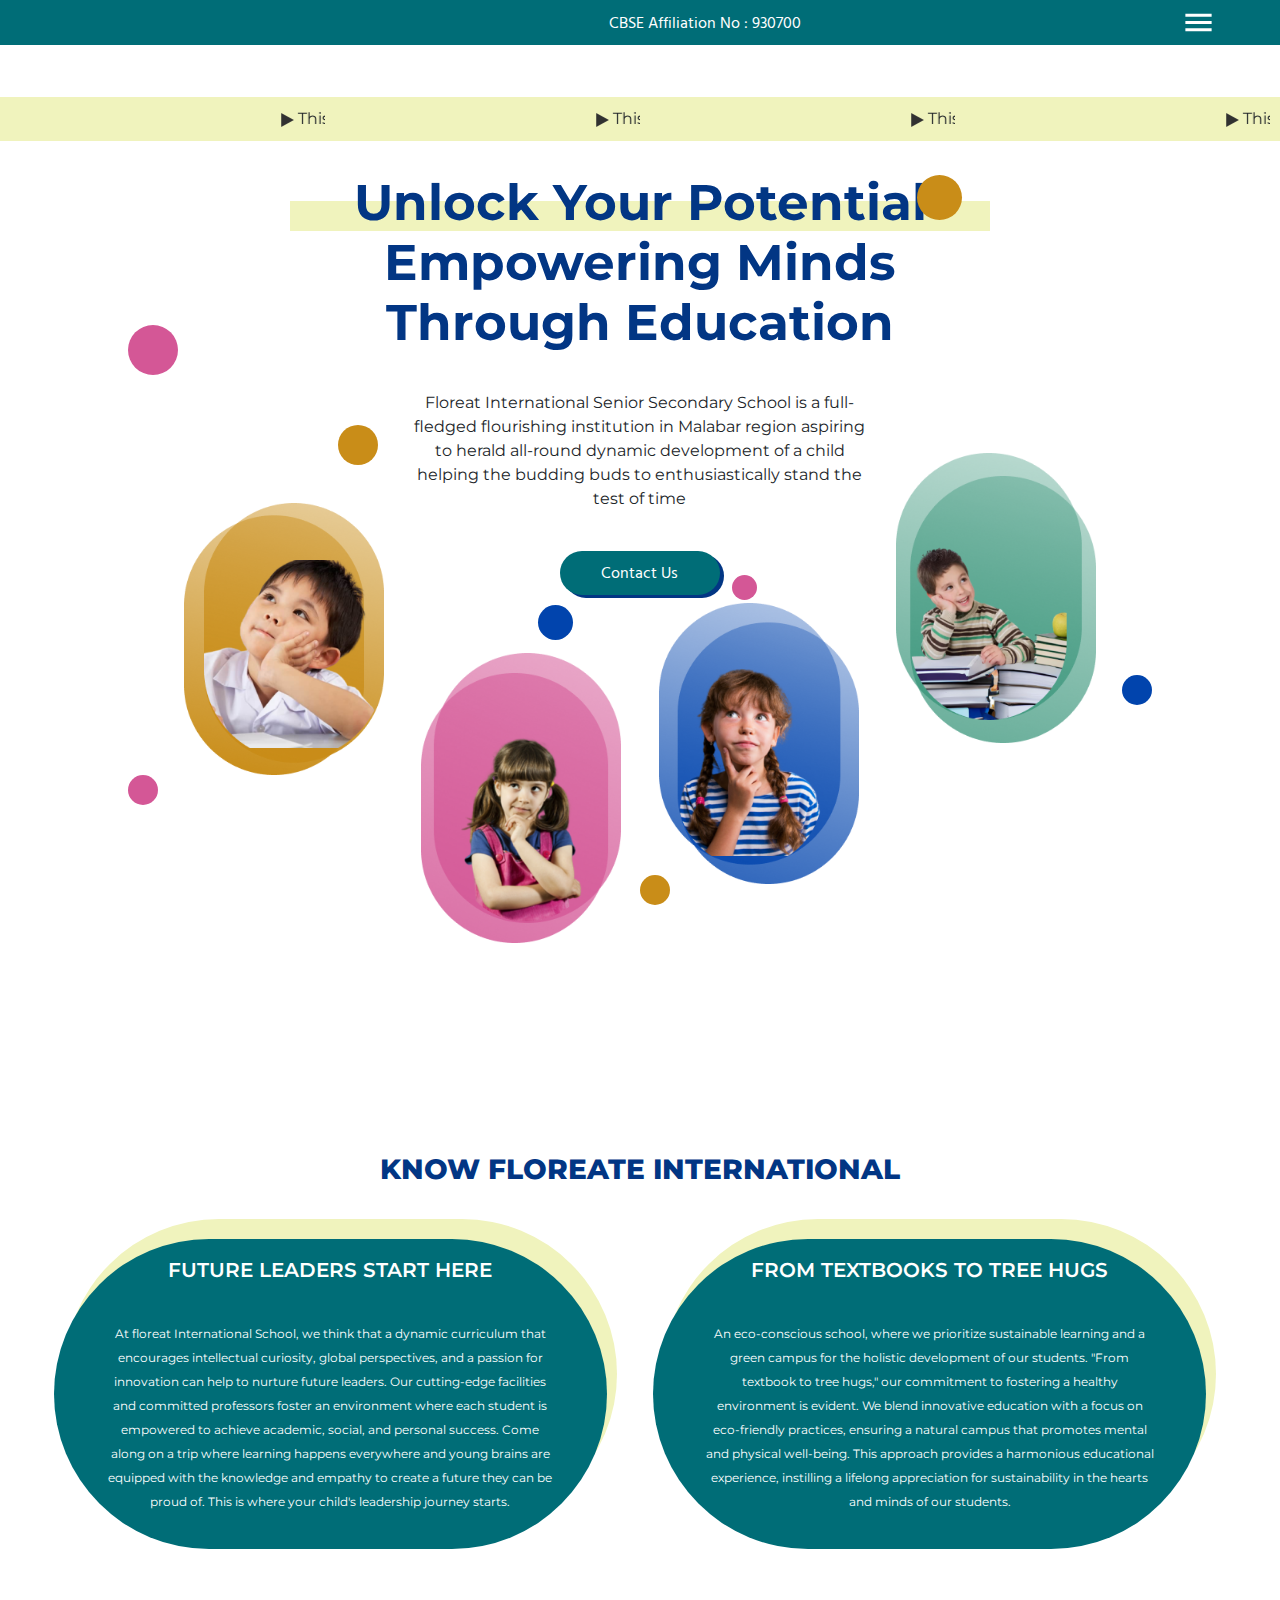
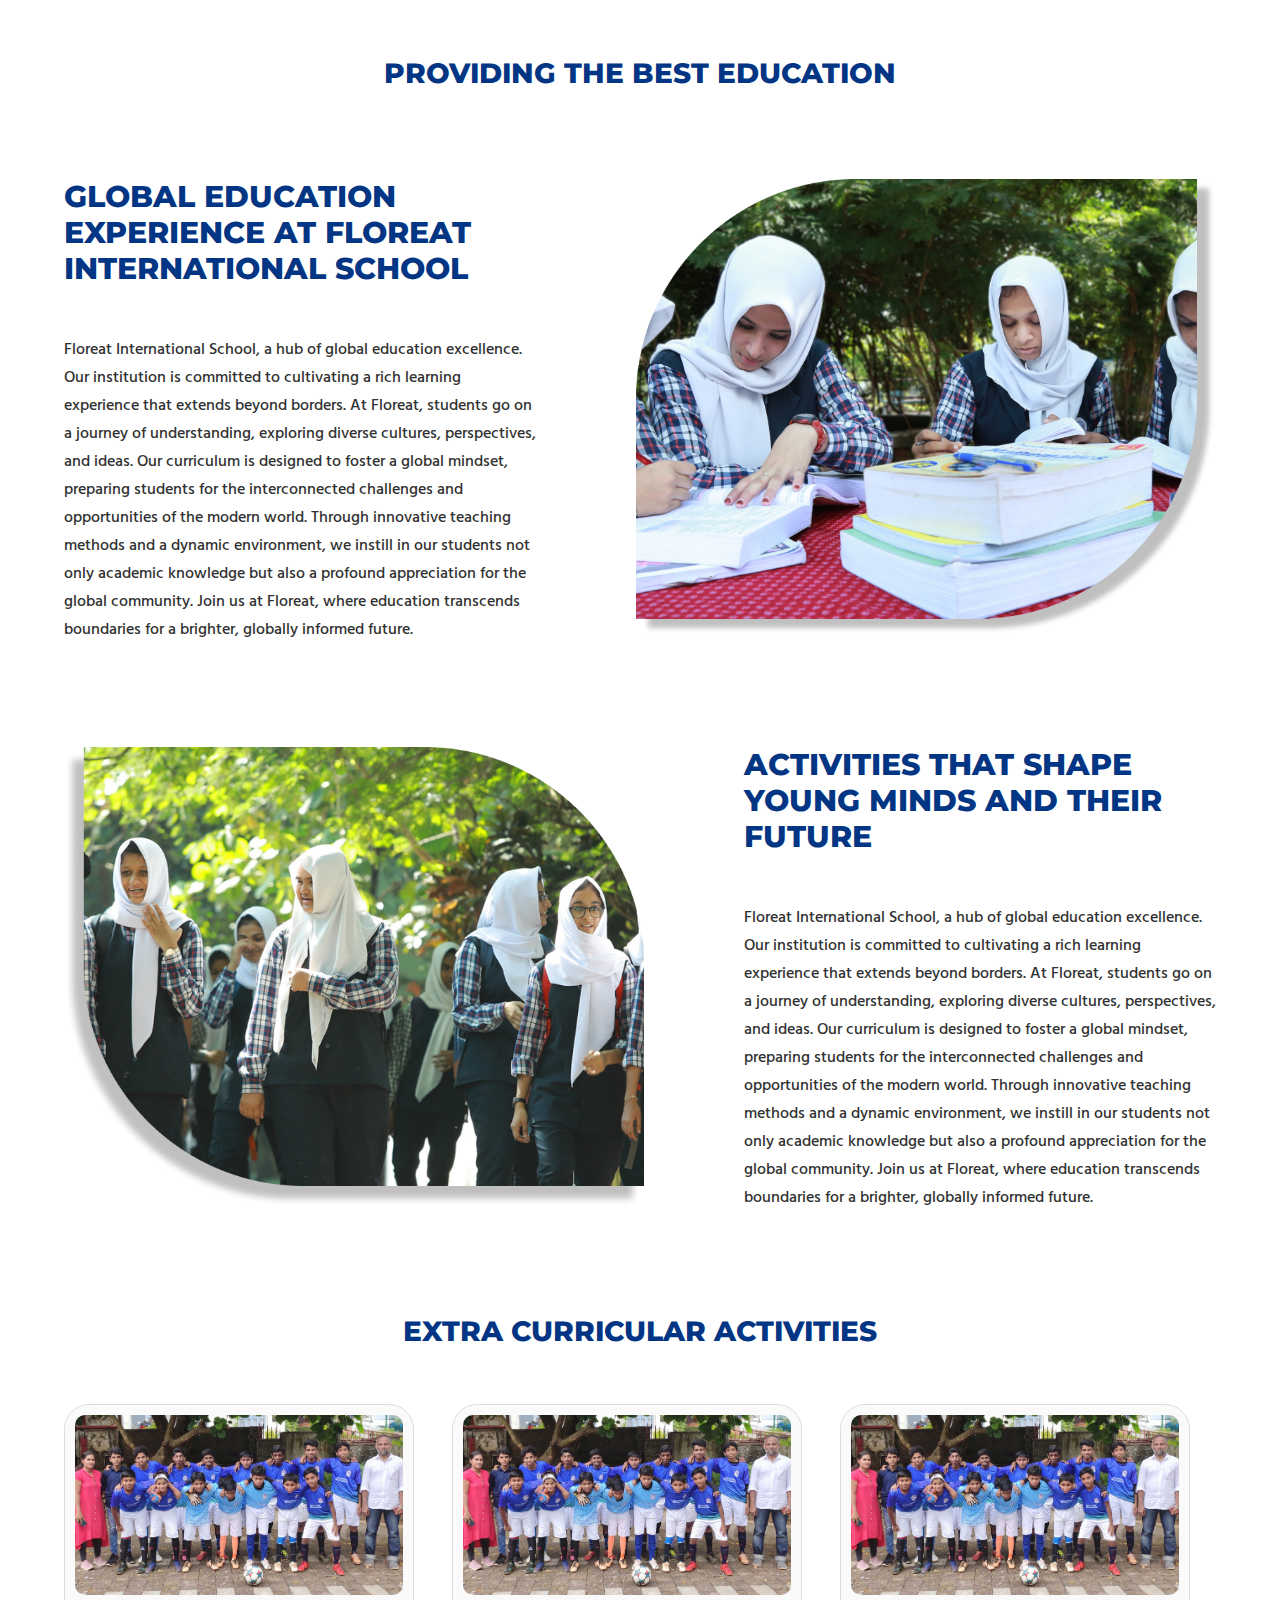
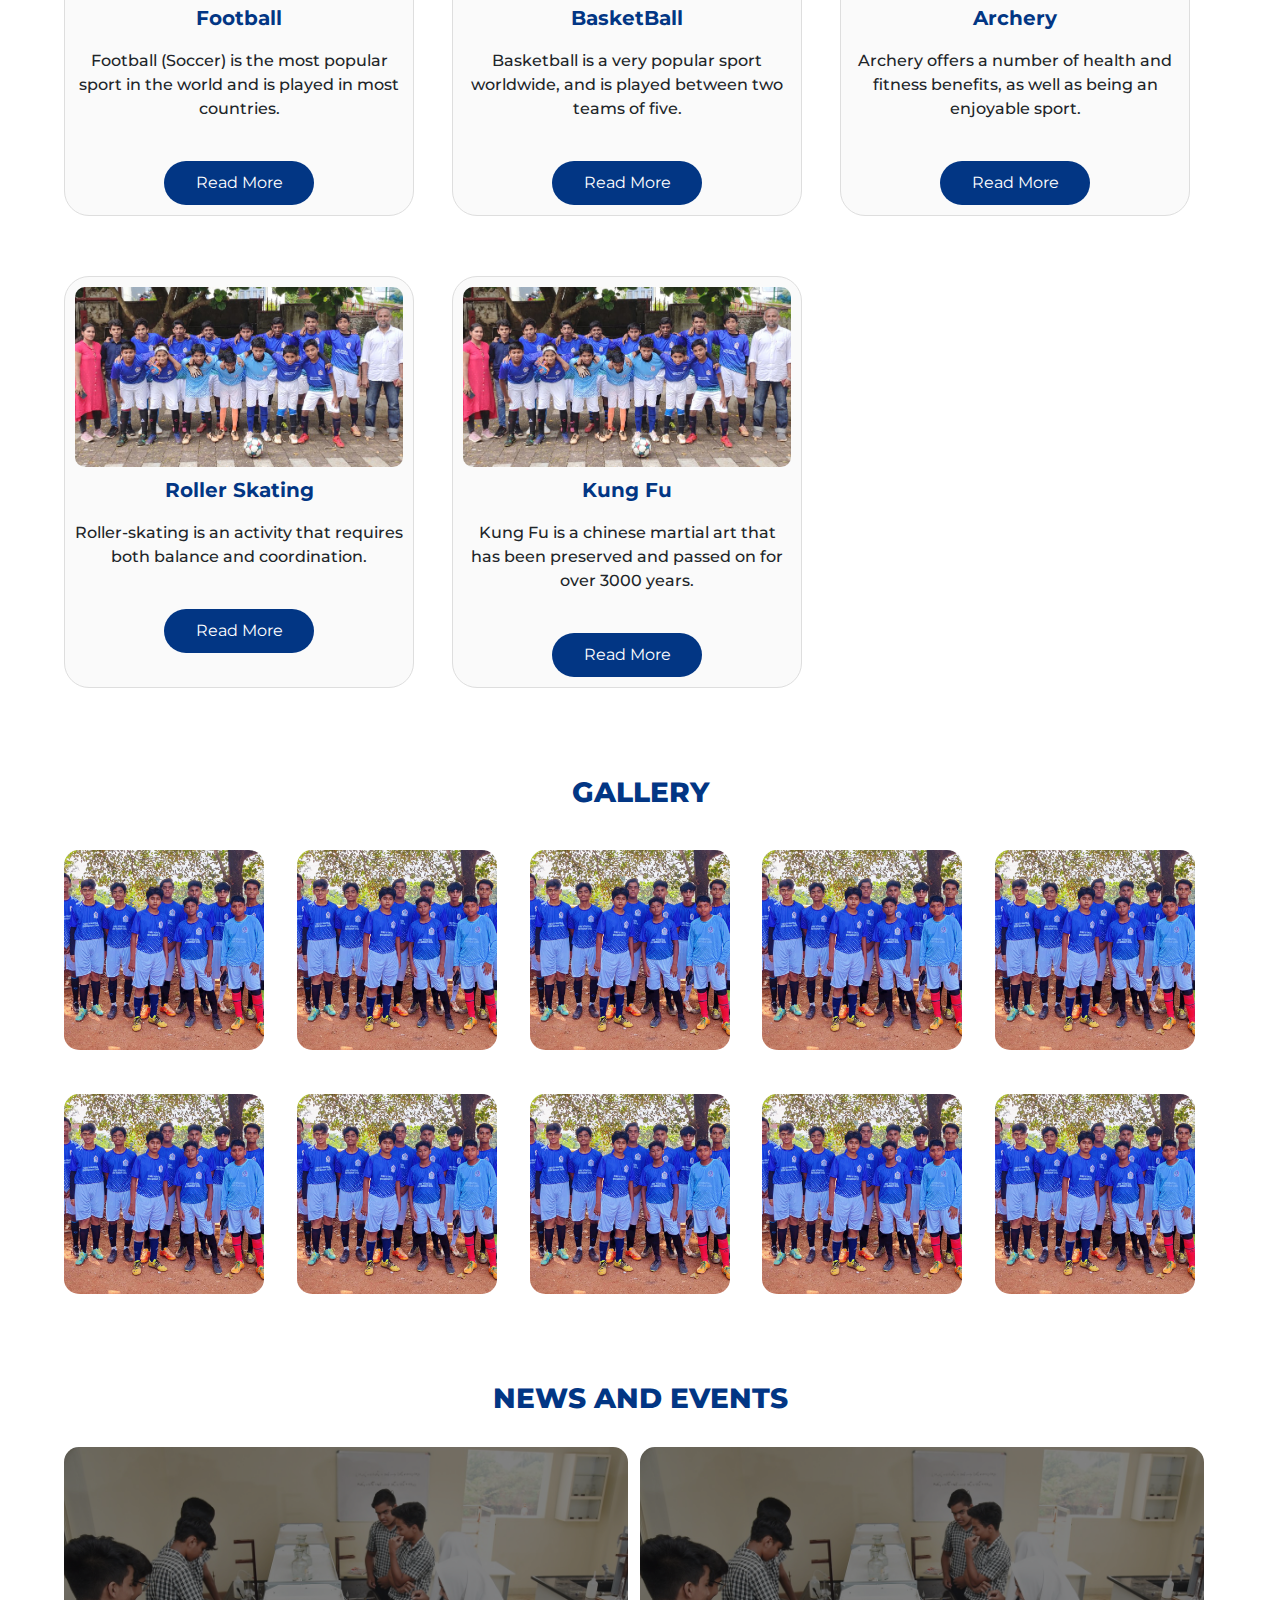
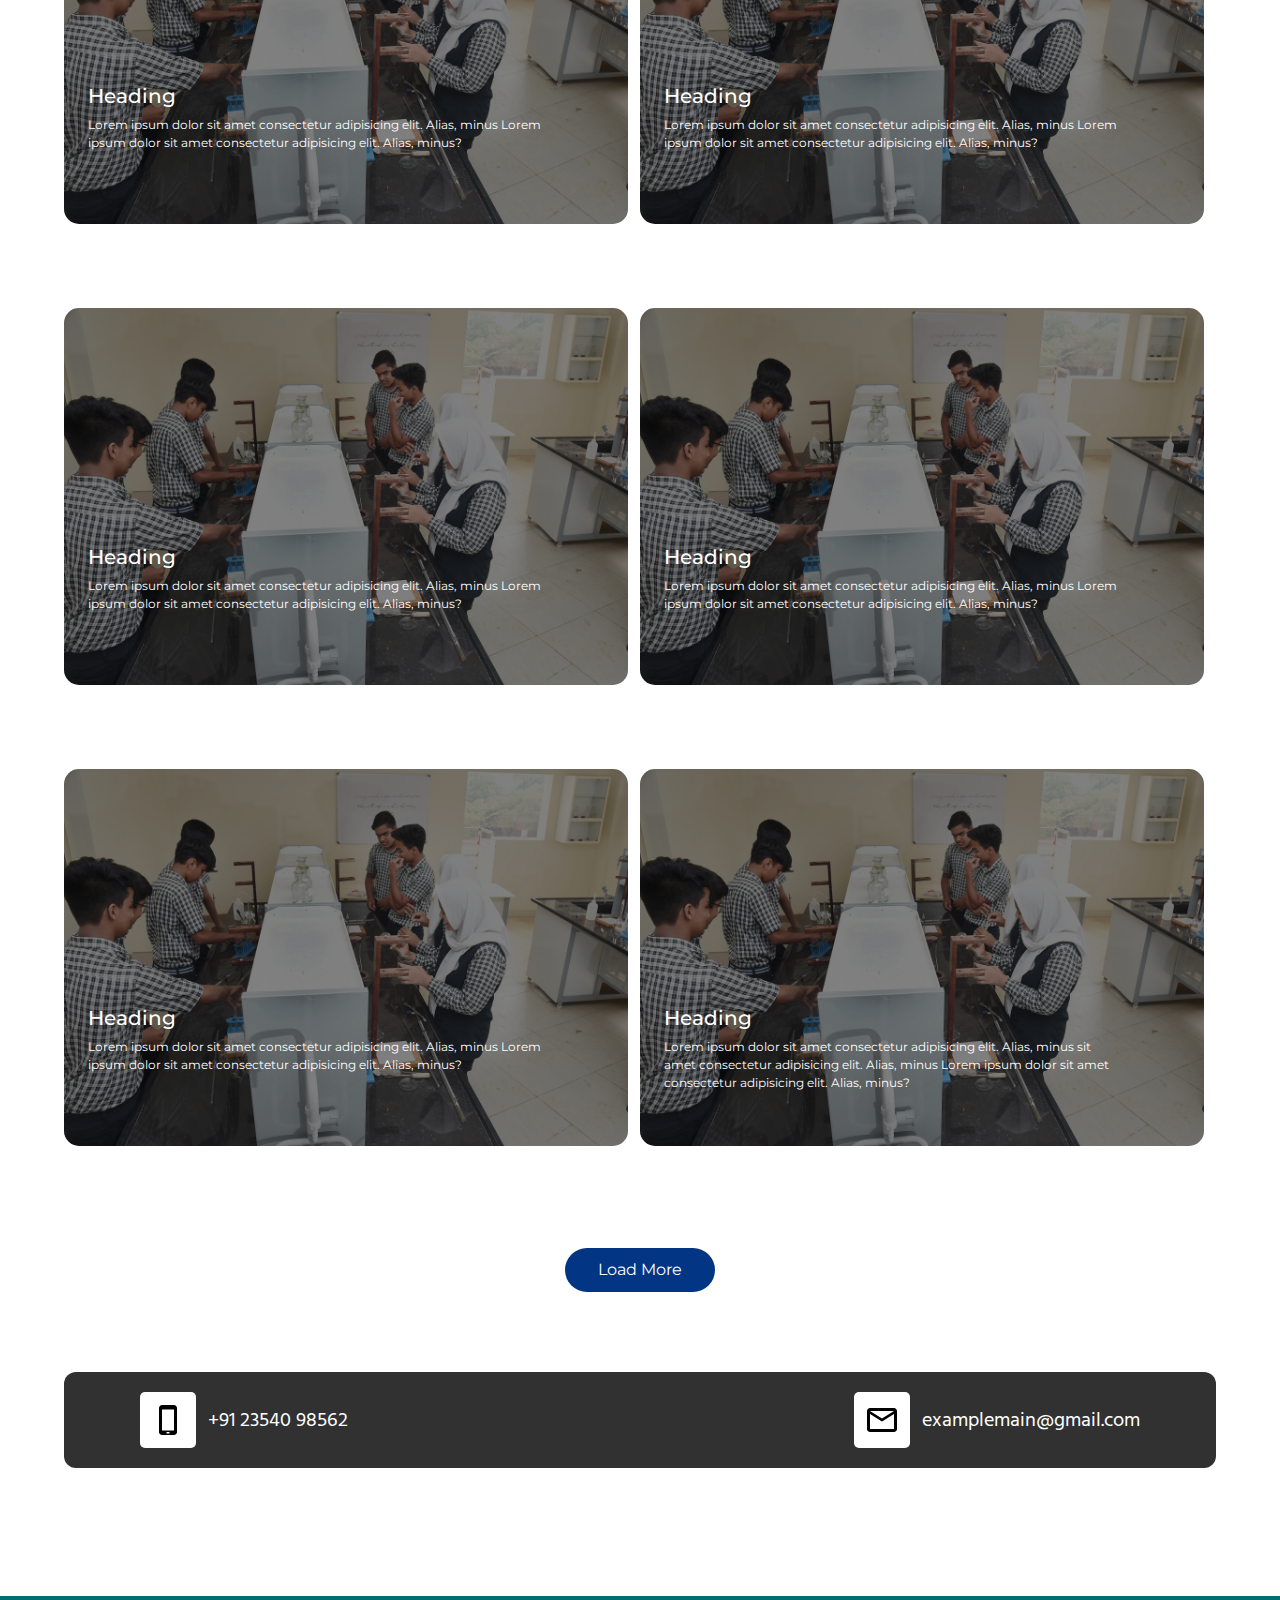
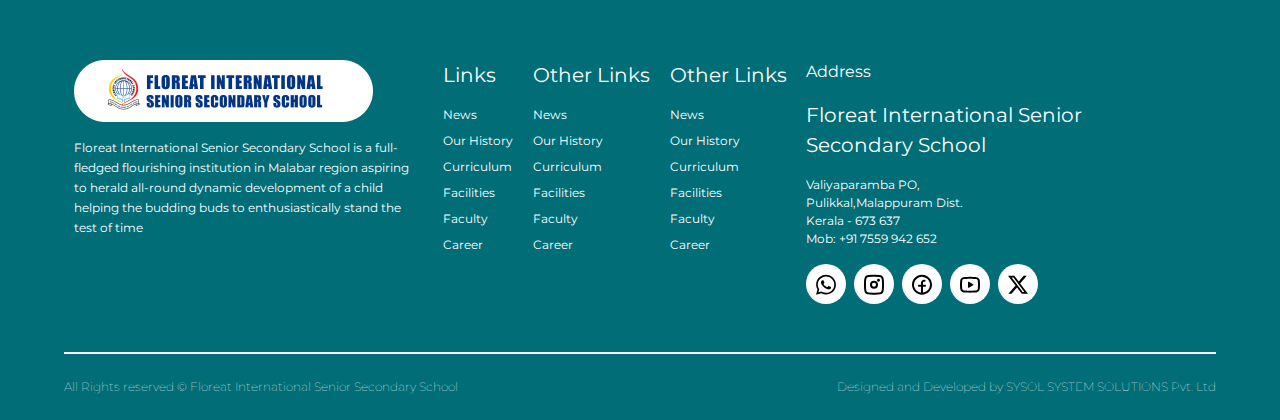
==== commit 0cbf56ea: "floreat home - Completed" ====
--- a/pages/index.html
+++ b/pages/index.html
@@ -5,8 +5,8 @@
     <meta name="viewport" content="width=device-width, initial-scale=1.0">
     <link rel="stylesheet" type="text/css" href="../css/bootstrap.min.css">
     <link rel="stylesheet" type="text/css" href="../css/styles.css">
-    <link rel="stylesheet" href="https://cdnjs.cloudflare.com/ajax/libs/OwlCarousel2/2.3.4/assets/owl.carousel.min.css" integrity="sha512-tS3S5qG0BlhnQROyJXvNjeEM4UpMXHrQfTGmbQ1gKmelCxlSEBUaxhRBj/EFTzpbP4RVSrpEikbmdJobCvhE3g==" crossorigin="anonymous" referrerpolicy="no-referrer" />
-    <link rel="stylesheet" href="https://cdnjs.cloudflare.com/ajax/libs/OwlCarousel2/2.3.4/assets/owl.theme.default.min.css" integrity="sha512-sMXtMNL1zRzolHYKEujM2AqCLUR9F2C4/05cdbxjjLSRvMQIciEPCQZo++nk7go3BtSuK9kfa/s+a4f4i5pLkw==" crossorigin="anonymous" referrerpolicy="no-referrer" />
+    <!-- <link rel="stylesheet" href="https://cdnjs.cloudflare.com/ajax/libs/OwlCarousel2/2.3.4/assets/owl.carousel.min.css" integrity="sha512-tS3S5qG0BlhnQROyJXvNjeEM4UpMXHrQfTGmbQ1gKmelCxlSEBUaxhRBj/EFTzpbP4RVSrpEikbmdJobCvhE3g==" crossorigin="anonymous" referrerpolicy="no-referrer" />
+    <link rel="stylesheet" href="https://cdnjs.cloudflare.com/ajax/libs/OwlCarousel2/2.3.4/assets/owl.theme.default.min.css" integrity="sha512-sMXtMNL1zRzolHYKEujM2AqCLUR9F2C4/05cdbxjjLSRvMQIciEPCQZo++nk7go3BtSuK9kfa/s+a4f4i5pLkw==" crossorigin="anonymous" referrerpolicy="no-referrer" /> -->
     <script type="text/javascript" src="../js/bootstrap.min.js"></script>
     <title>Floreat - Index</title>
 </head>
@@ -20,13 +20,15 @@
                 <p>CBSE Affiliation No : 930700</p>   
             </div>
             <div> 
-                <svg width="35" height="35" viewBox="0 0 35 35" fill="none" xmlns="http://www.w3.org/2000/svg">
+                <svg class="hamburger" width="35" height="35" viewBox="0 0 35 35" fill="none" xmlns="http://www.w3.org/2000/svg">
                     <path d="M4.375 26.25V23.3333H30.625V26.25H4.375ZM4.375 18.9583V16.0417H30.625V18.9583H4.375ZM4.375 11.6667V8.75H30.625V11.6667H4.375Z" fill="white"/>
                 </svg>
             </div>
         </nav>
+
     </header>
    
+    
     <section class="newsandevents">
         <marquee>
             <svg width="13" height="14" viewBox="0 0 13 14" fill="none" xmlns="http://www.w3.org/2000/svg">
@@ -50,6 +52,43 @@
                 <path d="M13 7L0.25 13.9282L0.25 0.0717969L13 7Z" fill="#313131"/>
             </svg> 
             This is basic example of marquee</marquee>
+    </section>
+
+    <section>
+        <div class="menu">
+            <ul>
+                <li>
+                    <a href="./about.html">
+                        About
+                    </a>
+                </li>
+                <li>
+                    <a href="./about.html">
+                        Academics
+                    </a>
+                </li>
+                <li>
+                    <a href="./about.html">
+                        Disclosure
+                    </a>
+                </li>
+                <li>
+                    <a href="./about.html">
+                        News and Events
+                    </a>
+                </li>
+                <li>
+                    <a href="./about.html">
+                        Gallery
+                    </a>
+                 </li>
+                <li> 
+                    <a href="./about.html">
+                        Contact Us
+                    </a>
+                </li>
+            </ul>
+        </div>
     </section>
 
 
--- a/css/styles.css
+++ b/css/styles.css
@@ -39,22 +39,46 @@
   cursor: pointer;
 }
 
-.newsandevents {
-  margin-top: 97px;
+.hamburger {
+  cursor: pointer;
+}
+
+.hamburger.active {
+  rotate: 180deg;
+  transition: all 0.5s ease;
+}
+
+.menu {
+  display: none;
+  opacity: 0.1;
+  width: 100%;
+}
+
+.menu.active {
   display: flex;
+  justify-content: center;
+  transition: all 0.5s ease;
+  opacity: 1;
+  background-color: #F0F3BD;
+}
+.menu.active ul {
   width: 100%;
-  background-color: #F0F3BD;
-  padding: 10px;
-}
-.newsandevents marquee {
-  display: flex;
-  align-items: center;
-  justify-content: center;
+  padding: 0;
+}
+.menu.active ul li {
+  list-style: none;
+  margin-top: 12px;
+  padding: 5px;
+  text-align: center;
+}
+.menu.active ul li a {
+  text-decoration: none;
+  color: #313131;
+}
+.menu.active ul li:hover {
+  background-color: #ffffff;
   cursor: pointer;
-  font-size: 16px;
-}
-.newsandevents marquee svg {
-  margin: 0;
+  width: 100%;
 }
 
 .heroContainer {
@@ -460,6 +484,24 @@
   scale: 1.02;
 }
 
+.newsandevents {
+  margin-top: 97px;
+  display: flex;
+  width: 100%;
+  background-color: #F0F3BD;
+  padding: 10px;
+}
+.newsandevents marquee {
+  display: flex;
+  align-items: center;
+  justify-content: center;
+  cursor: pointer;
+  font-size: 16px;
+}
+.newsandevents marquee svg {
+  margin: 0;
+}
+
 .newsAndEventsContainer {
   padding: 0 64px;
 }
@@ -473,7 +515,7 @@
 .newsAndEventsContainer .newsContainerMain {
   margin-top: 32px;
   display: grid;
-  grid-template-columns: repeat(auto-fit, minmax(500px, 1fr));
+  grid-template-columns: repeat(auto-fit, minmax(400px, 1fr));
   justify-content: space-between;
 }
 .newsAndEventsContainer .newsContainerMain .newsContainer img {
@@ -488,6 +530,9 @@
   color: #ffffff;
   left: 24px;
   width: 80%;
+}
+.newsAndEventsContainer .newsContainerMain .newsContainer .headingAndPara p {
+  font-size: 12px;
 }
 
 .contactBarContainer {
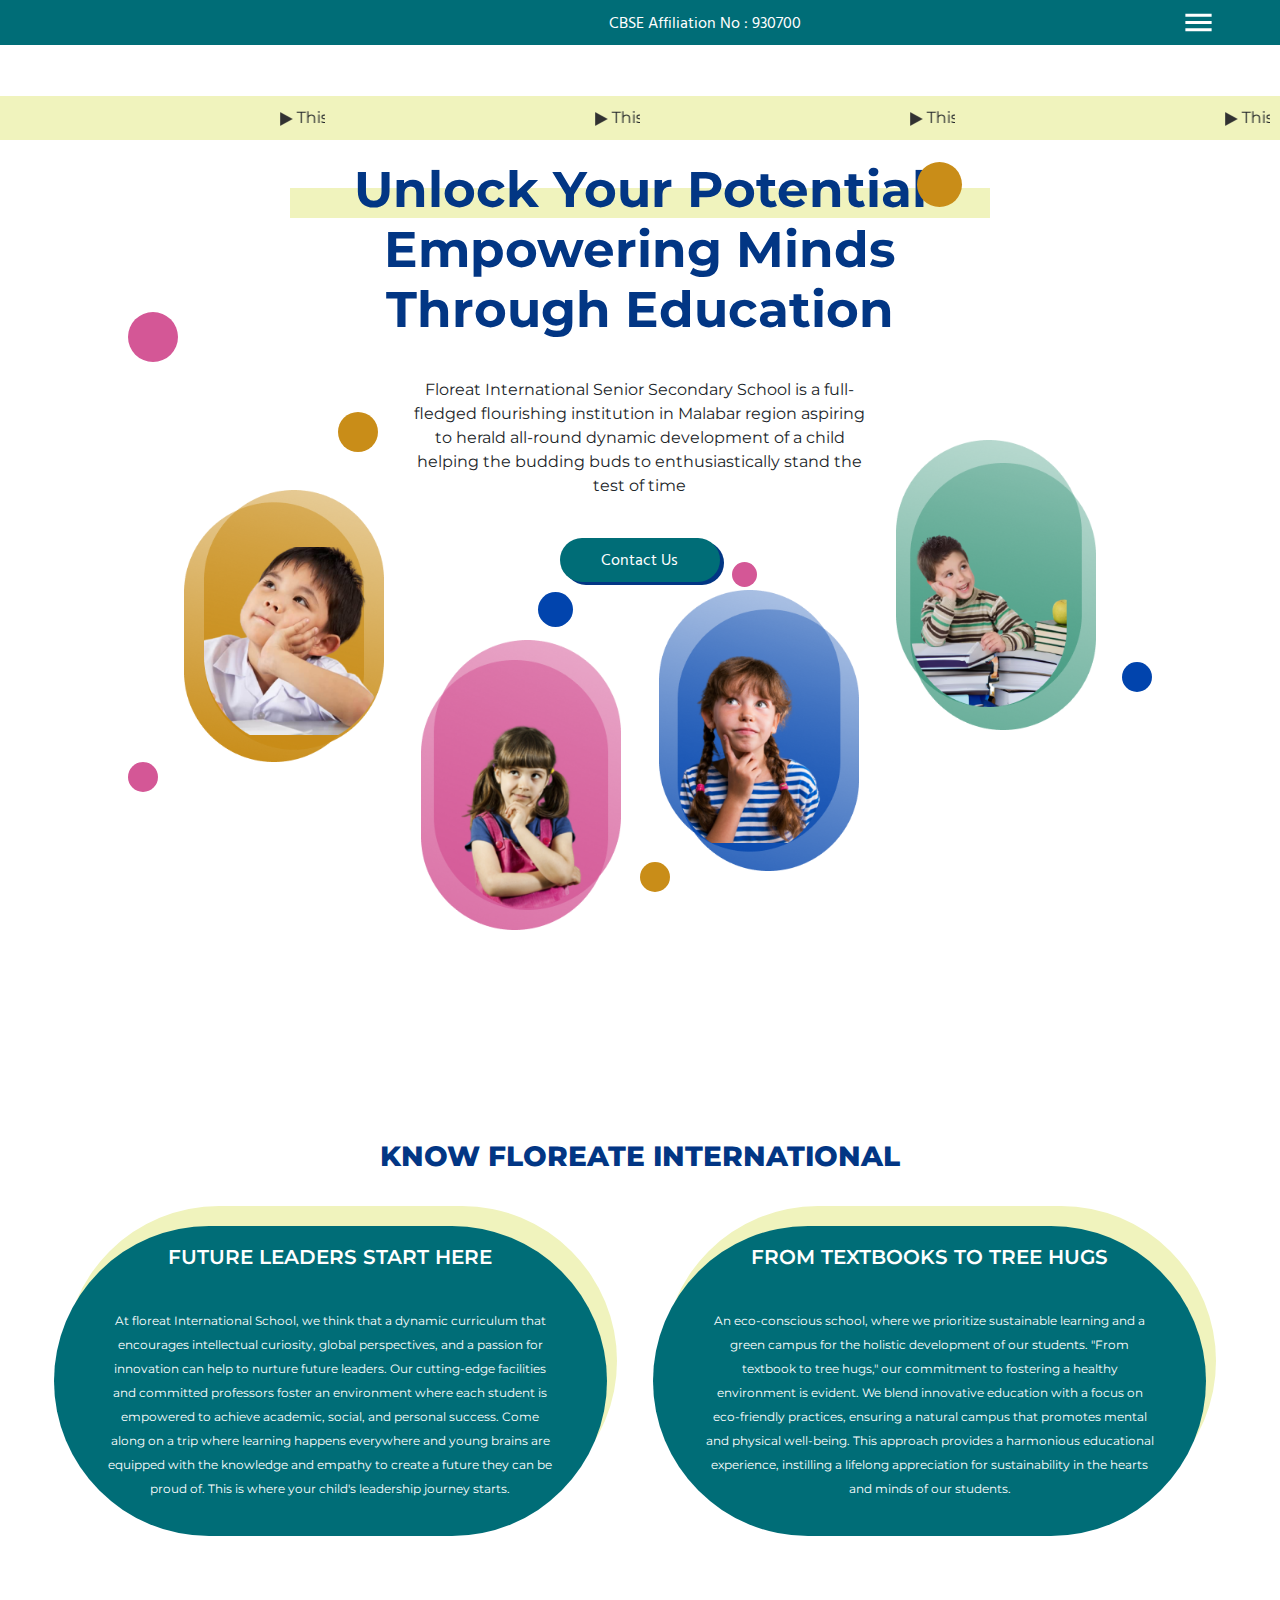
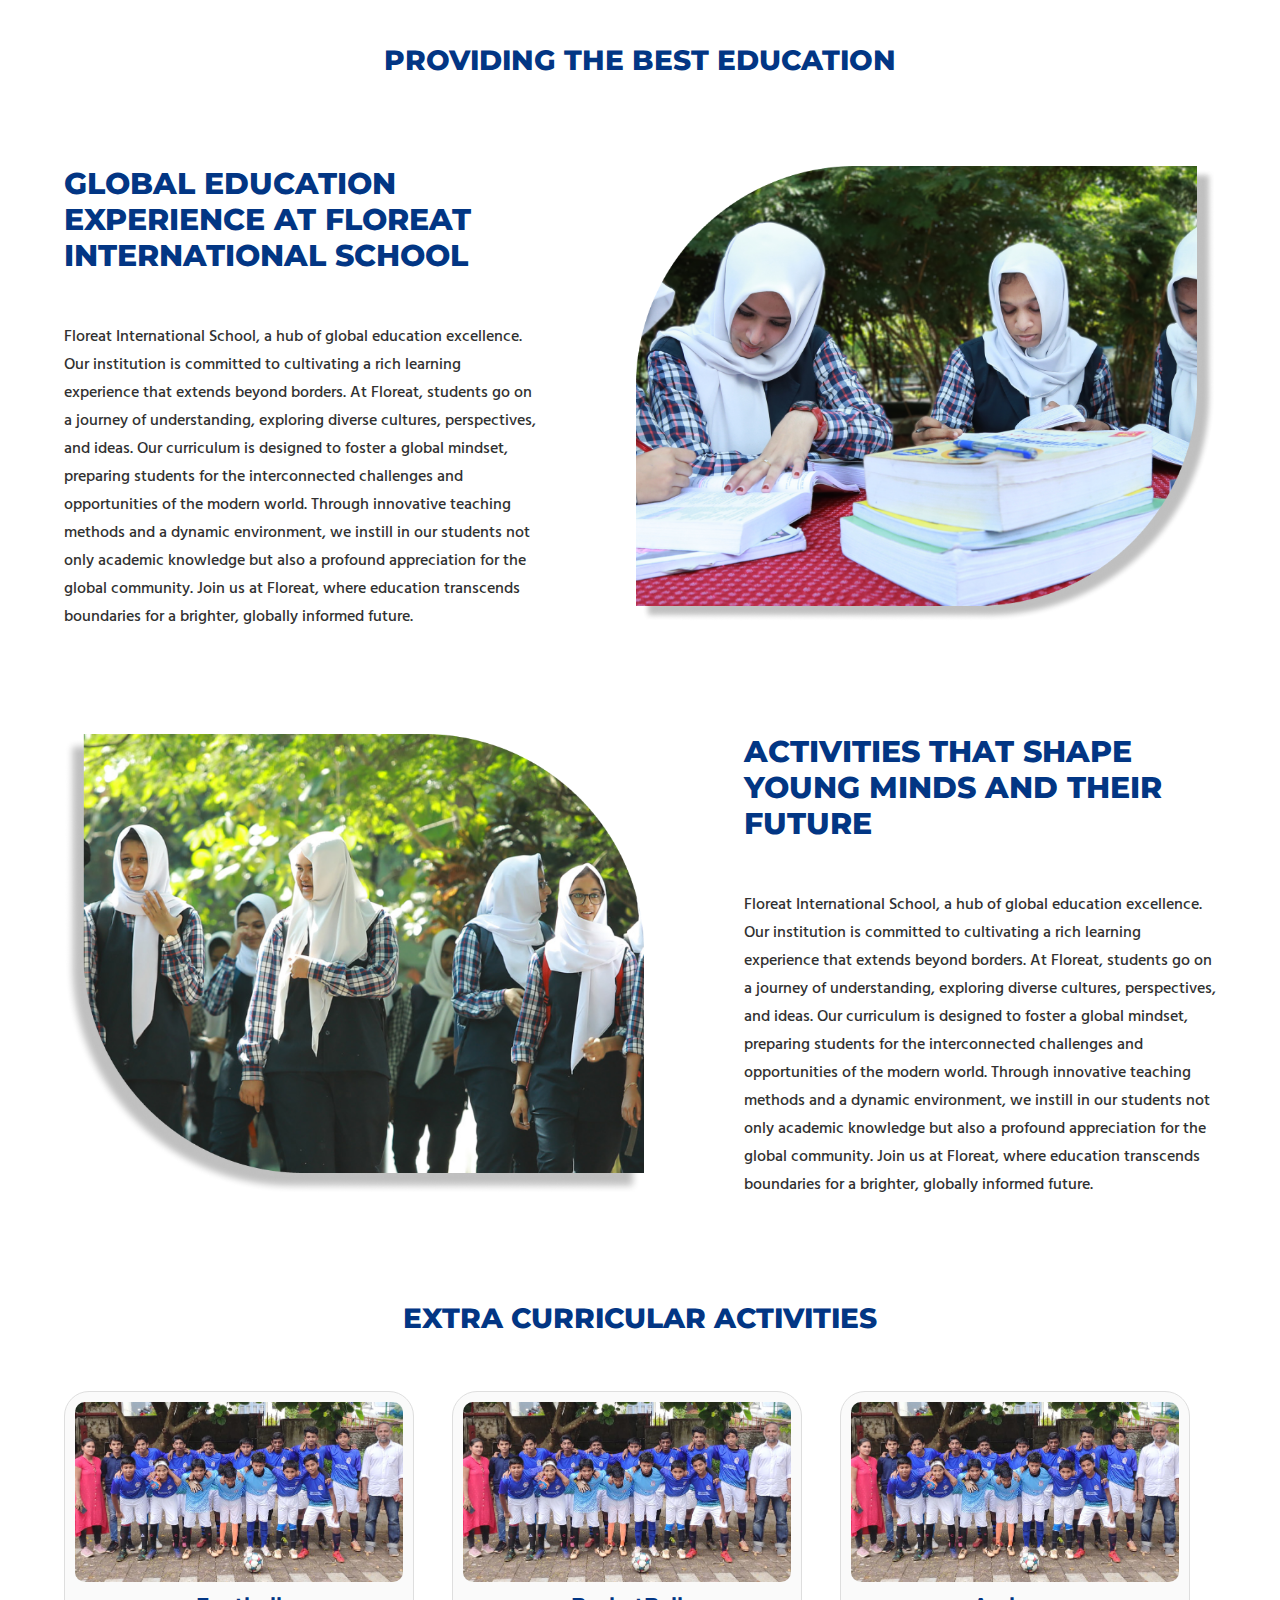
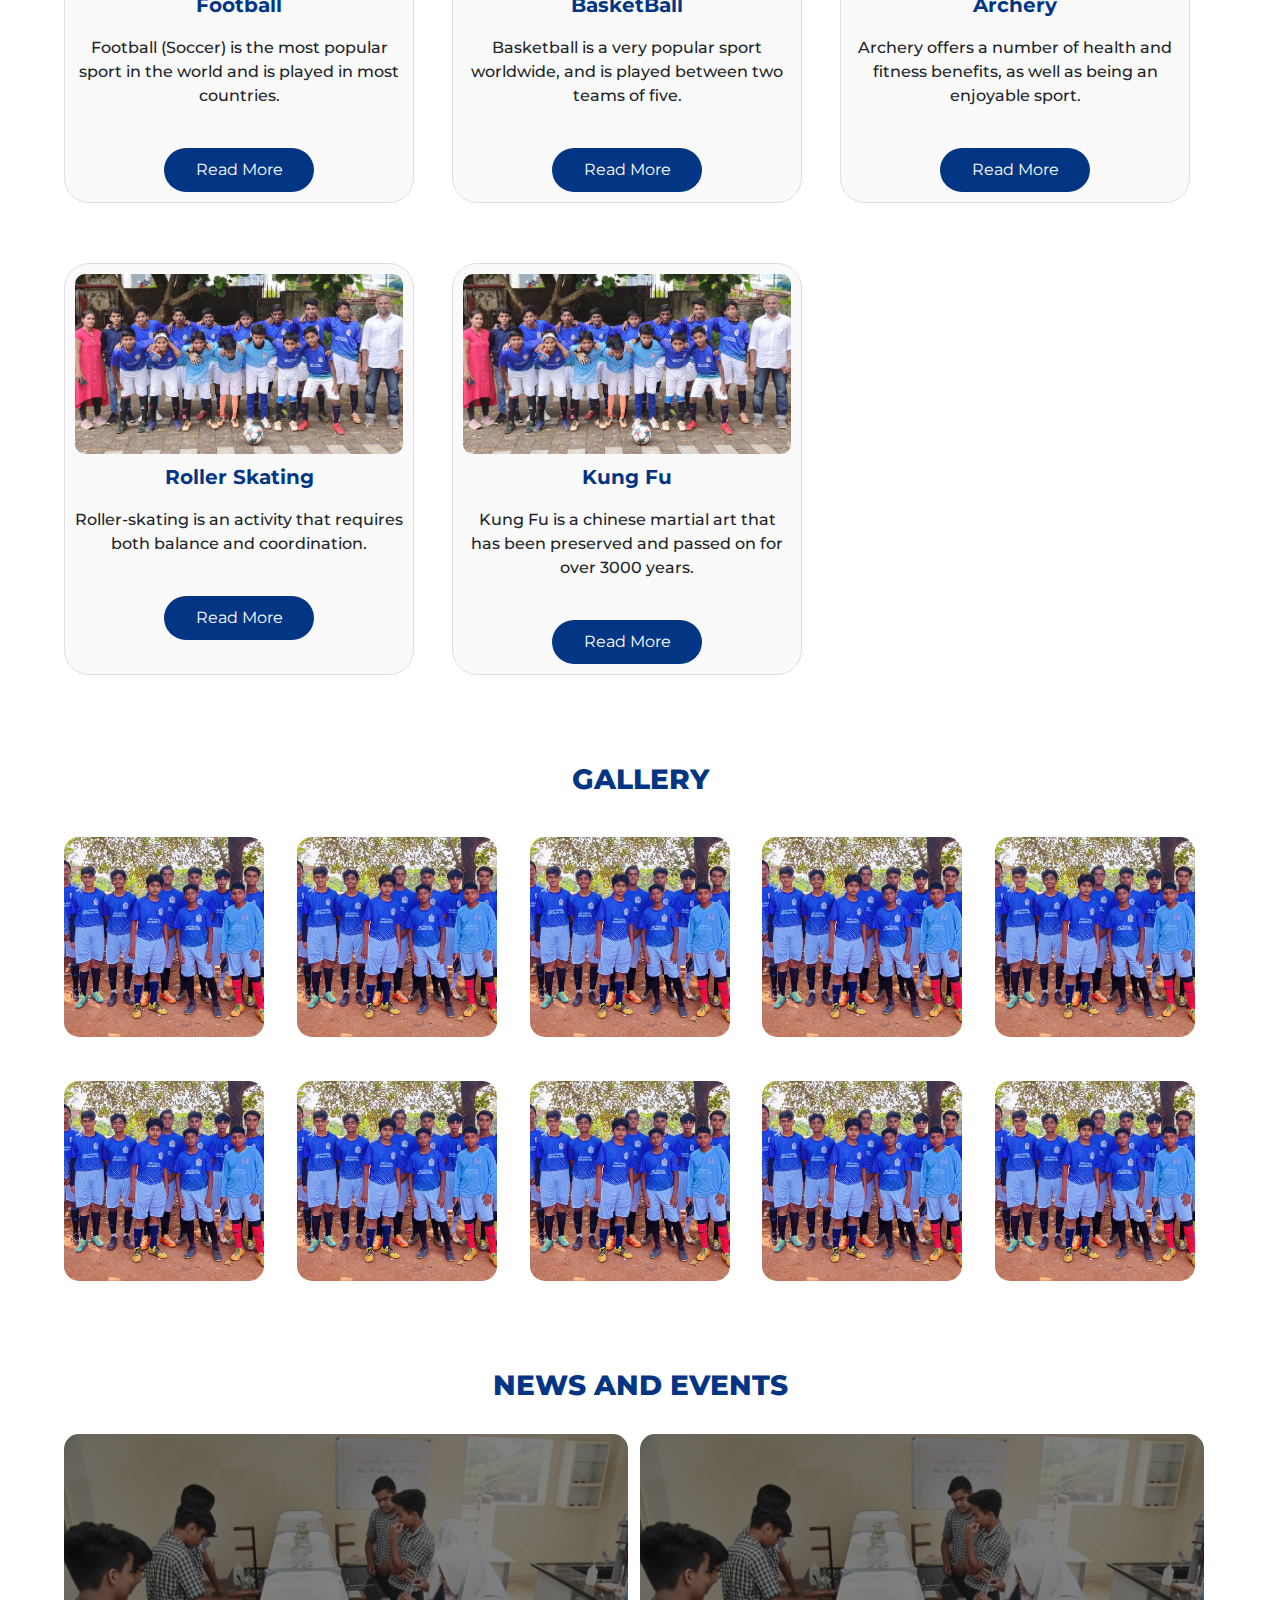
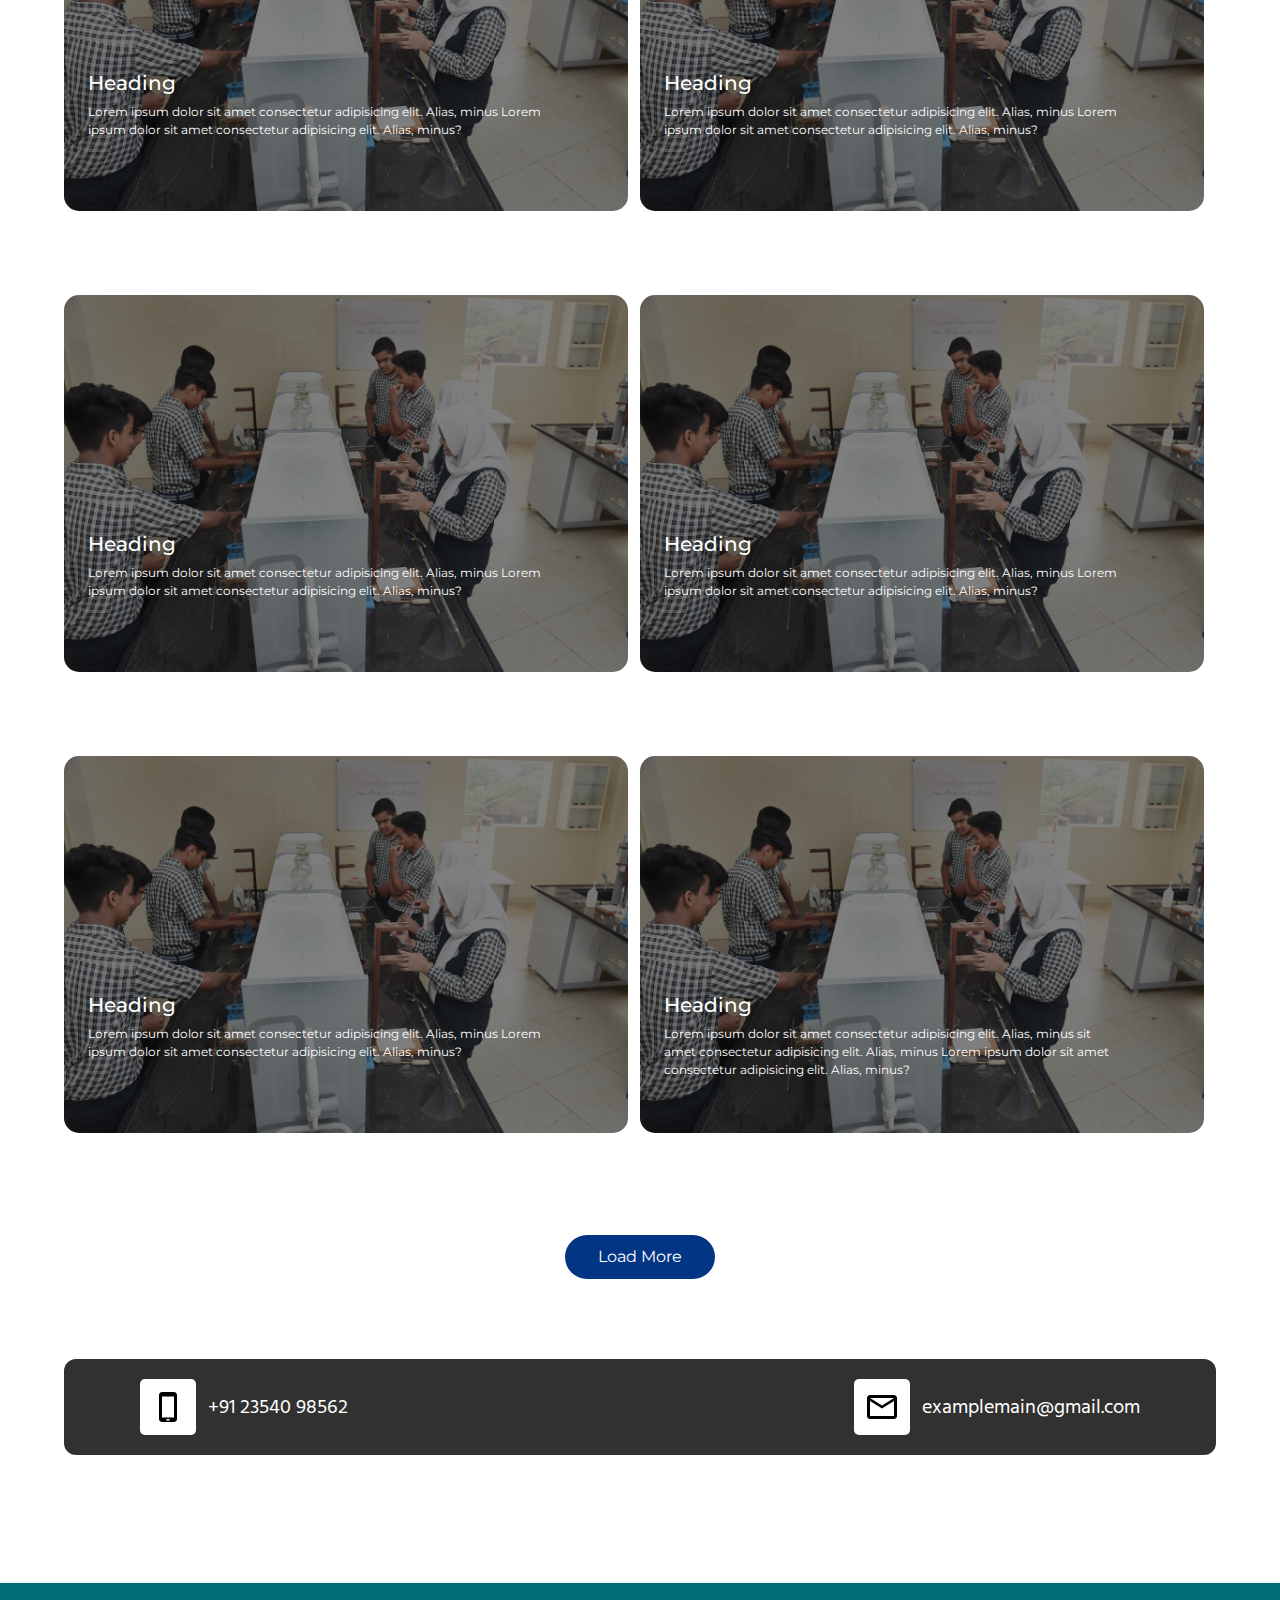
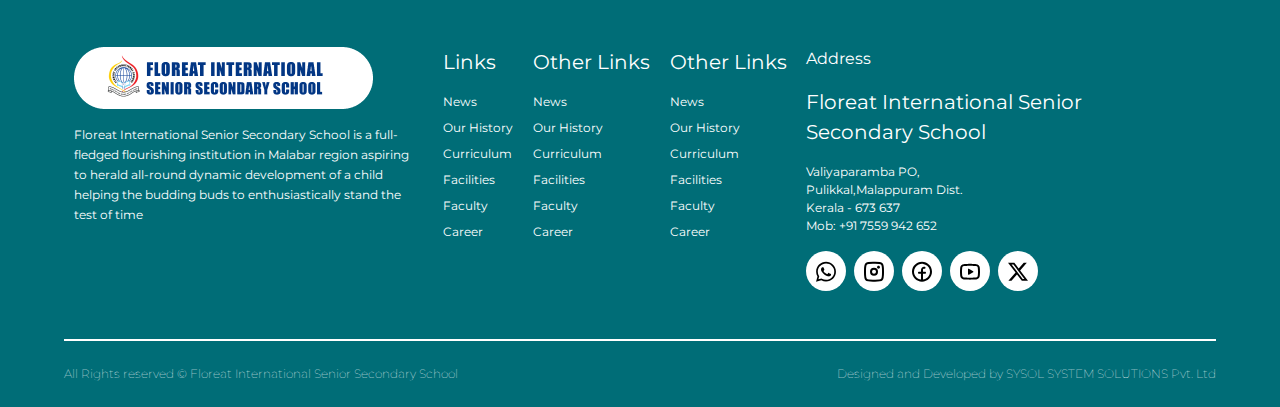
==== commit c8fa3488: "contact floreat home" ====
--- a/pages/index.html
+++ b/pages/index.html
@@ -57,6 +57,11 @@
     <section>
         <div class="menu">
             <ul>
+                <li>
+                    <a href="./about.html">
+                        Home
+                    </a>
+                </li>
                 <li>
                     <a href="./about.html">
                         About
--- a/css/styles.css
+++ b/css/styles.css
@@ -55,6 +55,8 @@
 }
 
 .menu.active {
+  z-index: 5;
+  position: fixed;
   display: flex;
   justify-content: center;
   transition: all 0.5s ease;
@@ -82,6 +84,7 @@
 }
 
 .heroContainer {
+  margin-top: 128px;
   padding: 64px;
   display: flex;
   flex-direction: column;
@@ -485,7 +488,9 @@
 }
 
 .newsandevents {
-  margin-top: 97px;
+  z-index: 5;
+  position: fixed;
+  margin-top: -32px;
   display: flex;
   width: 100%;
   background-color: #F0F3BD;
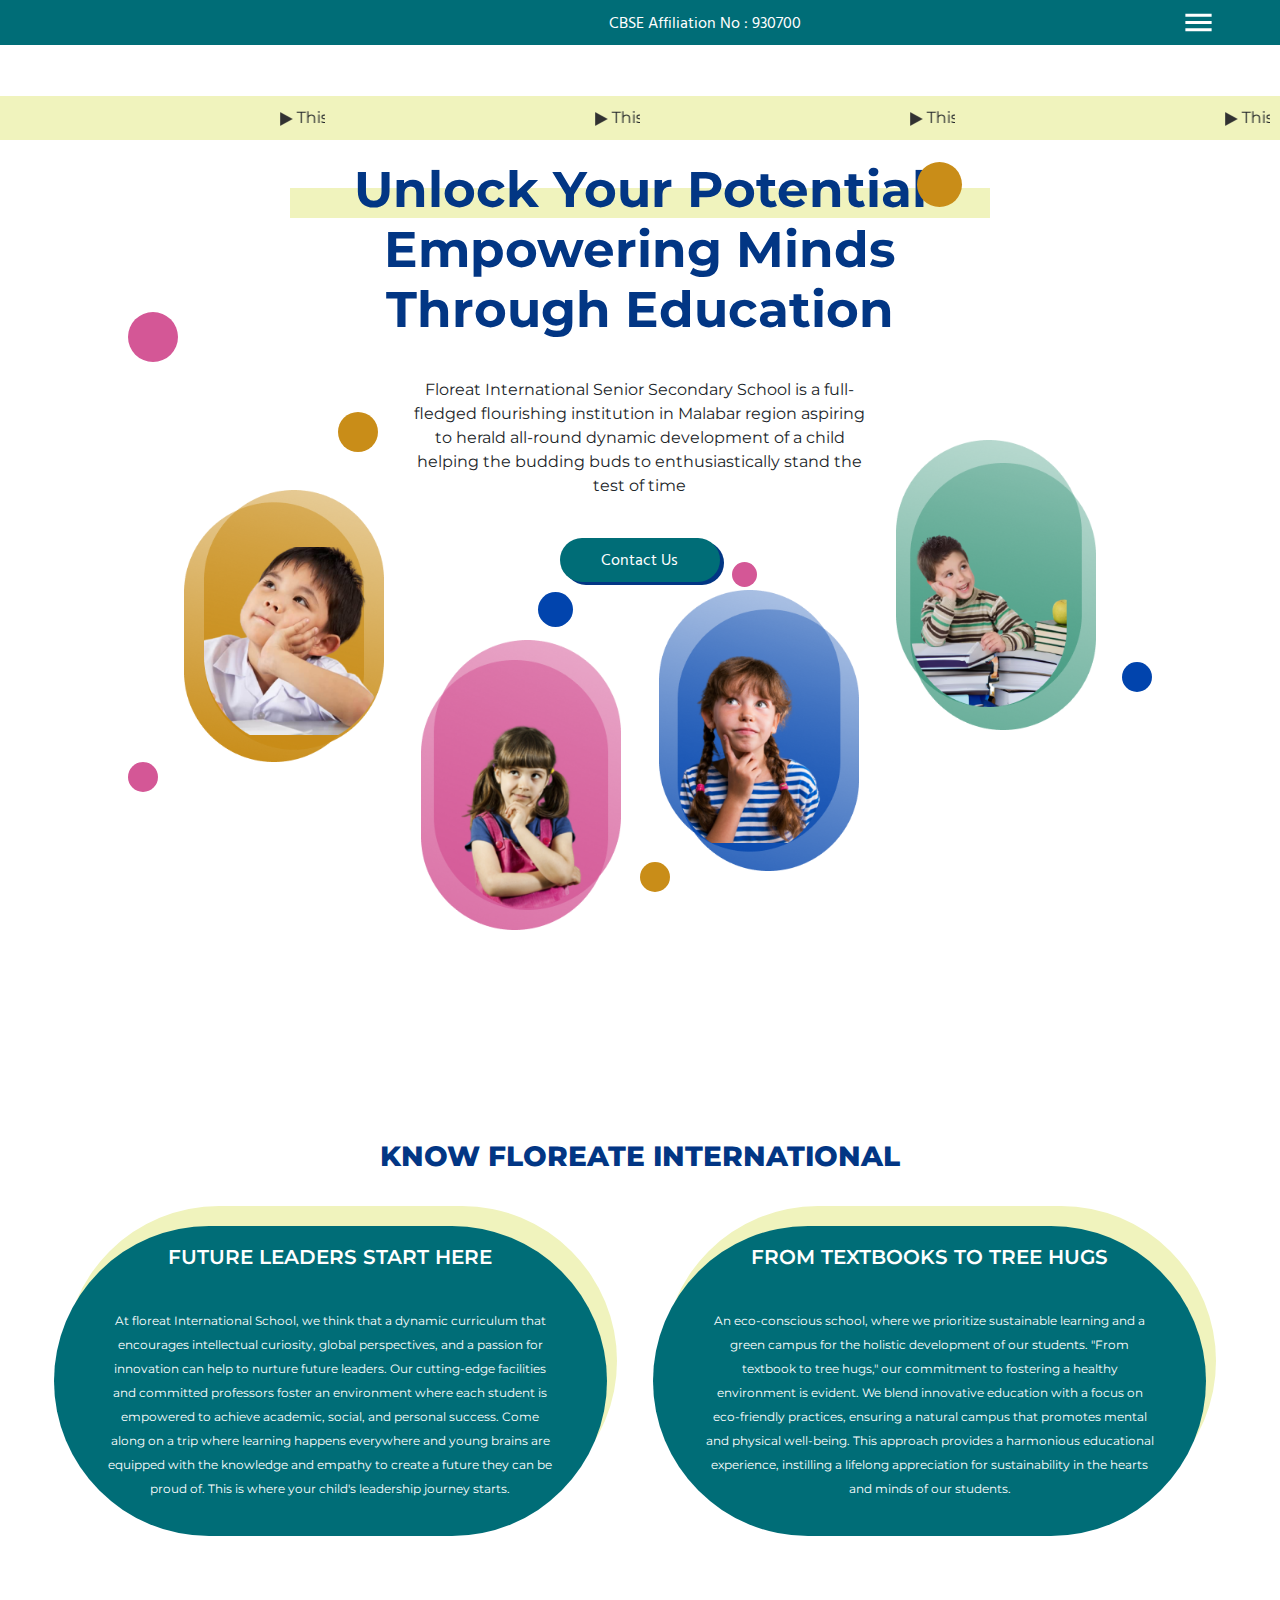
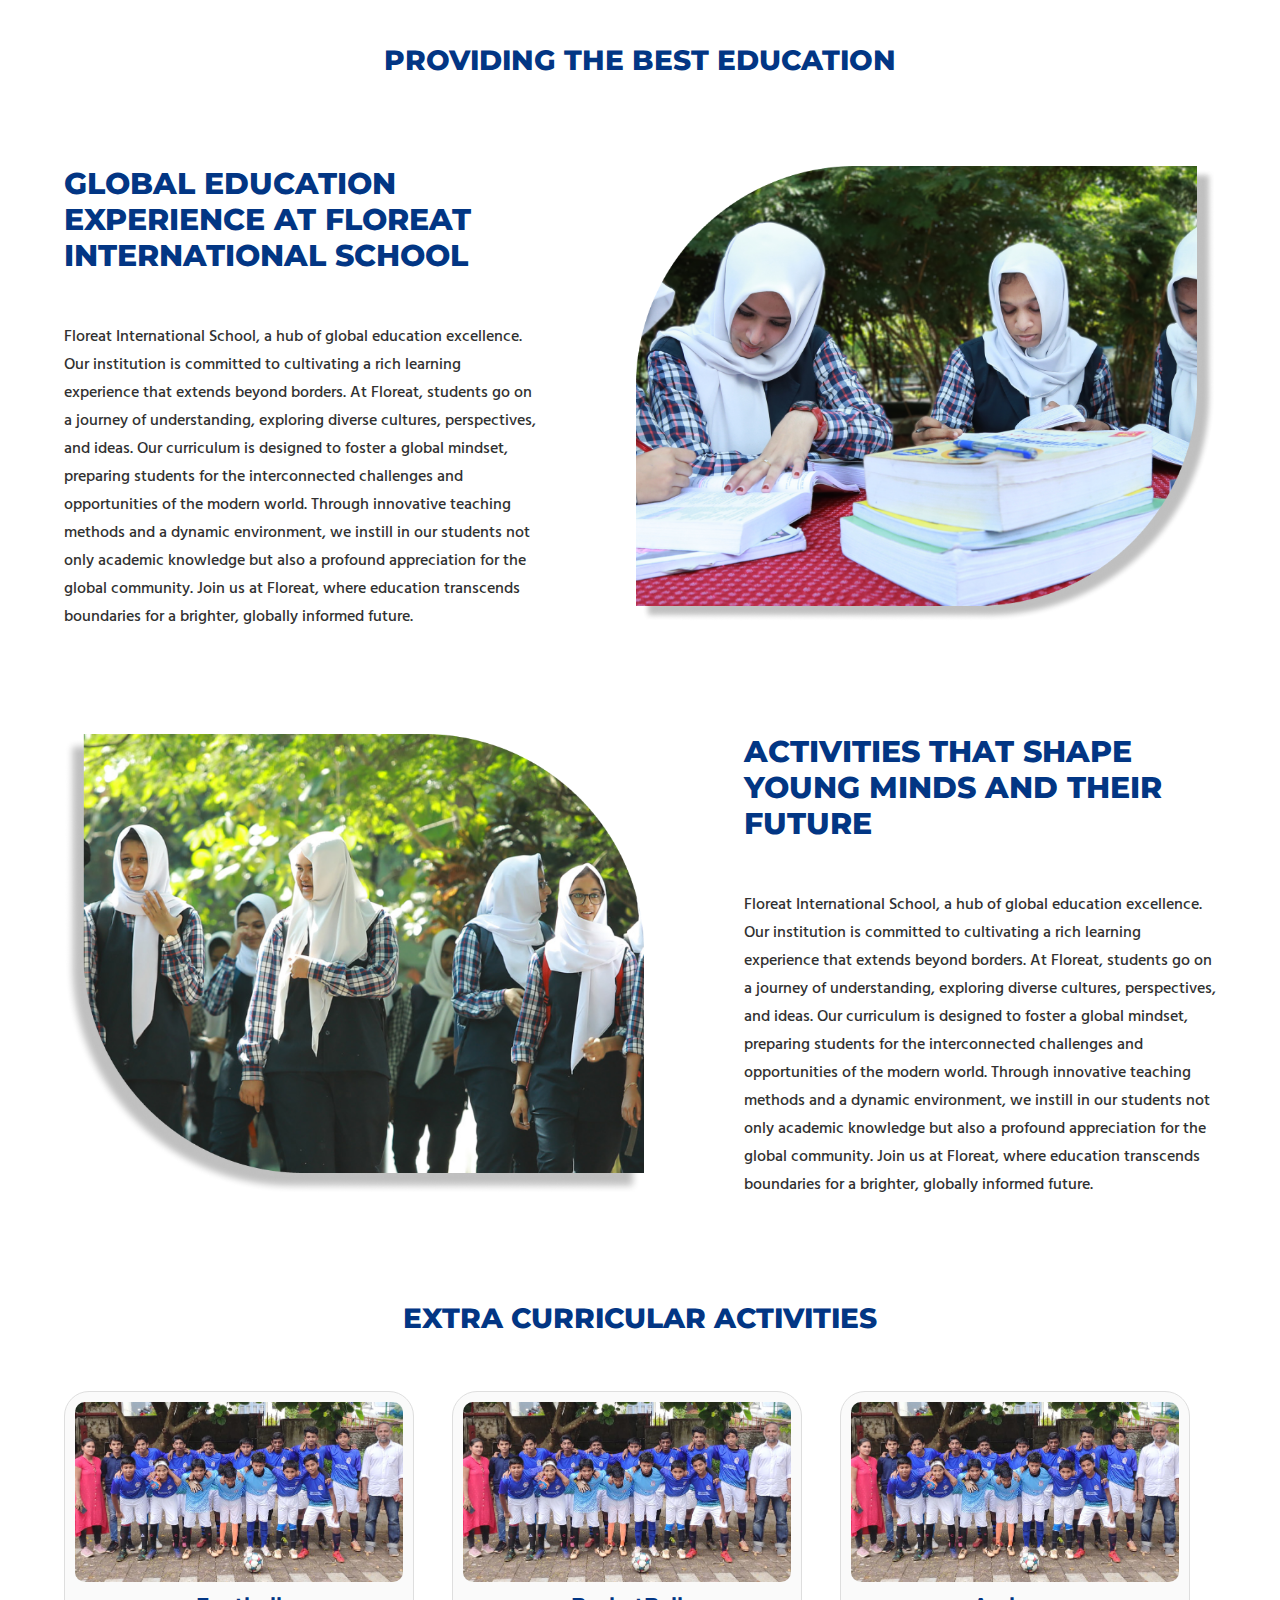
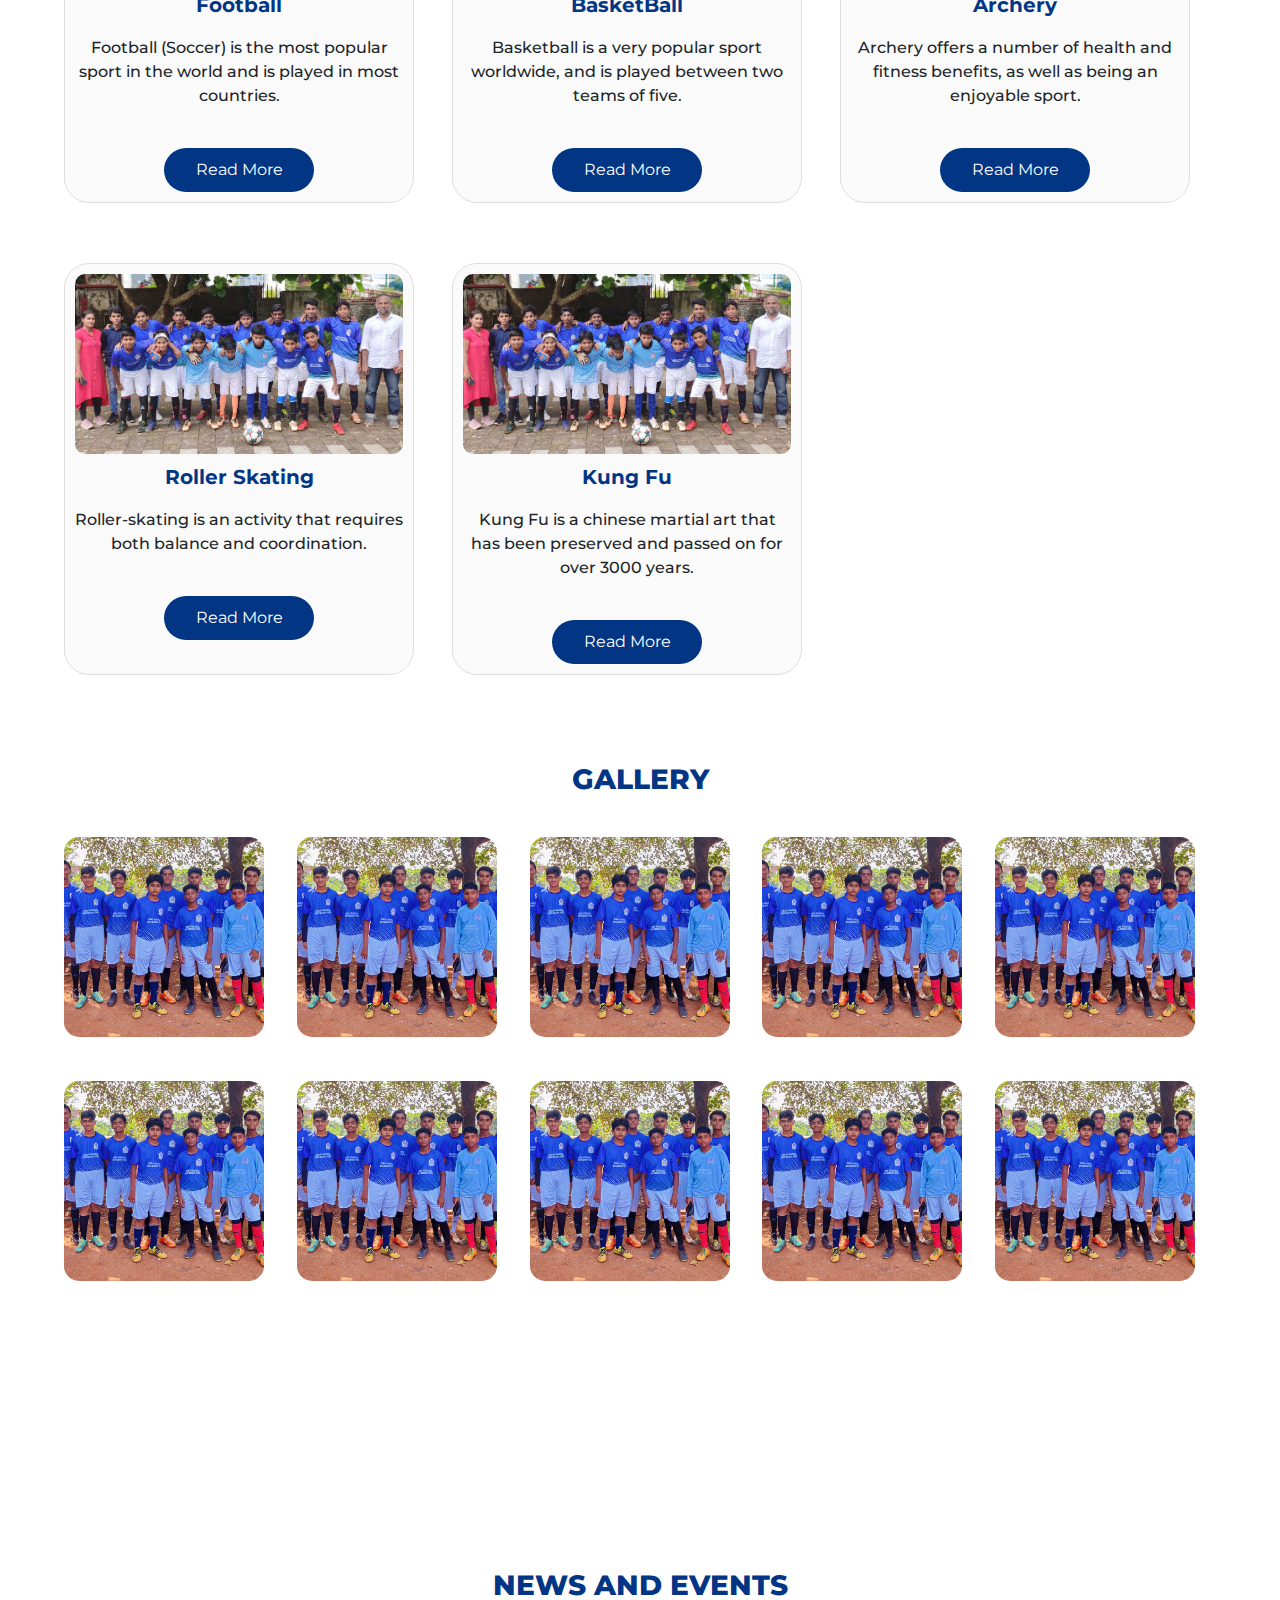
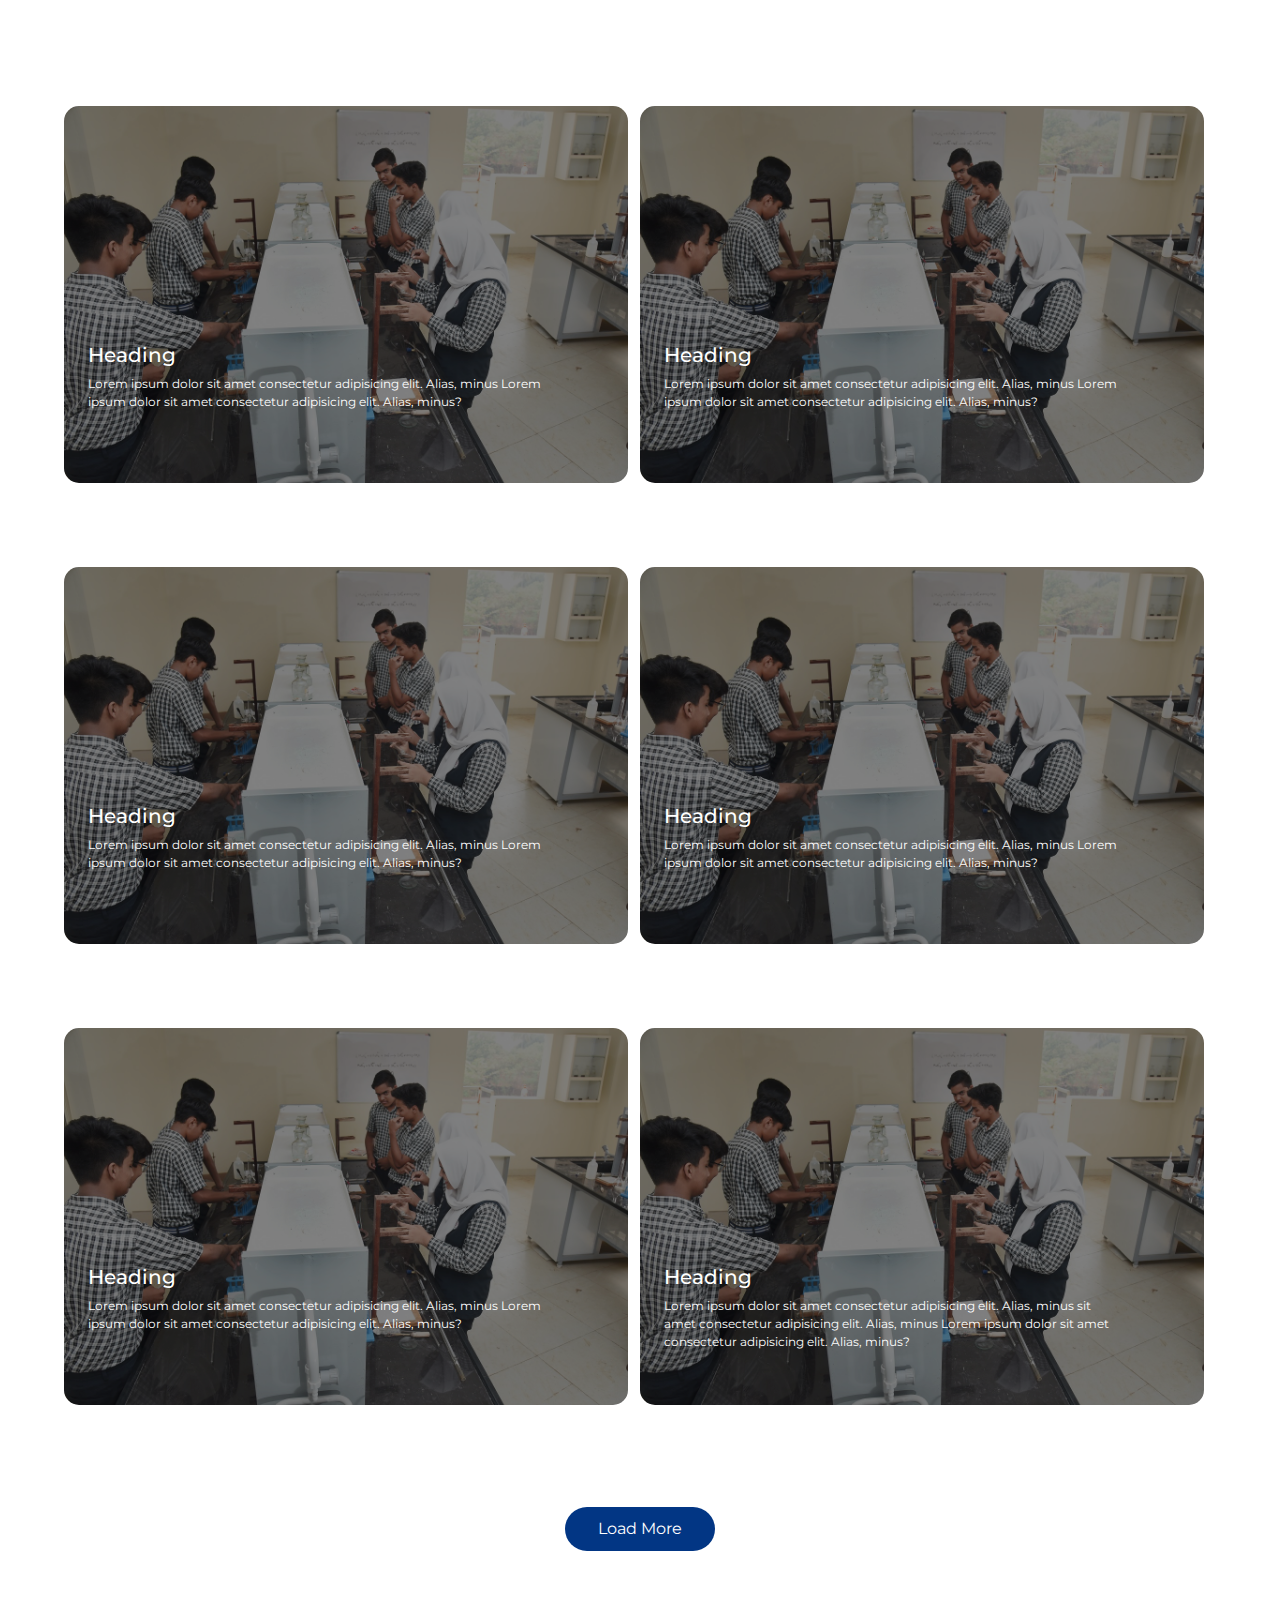
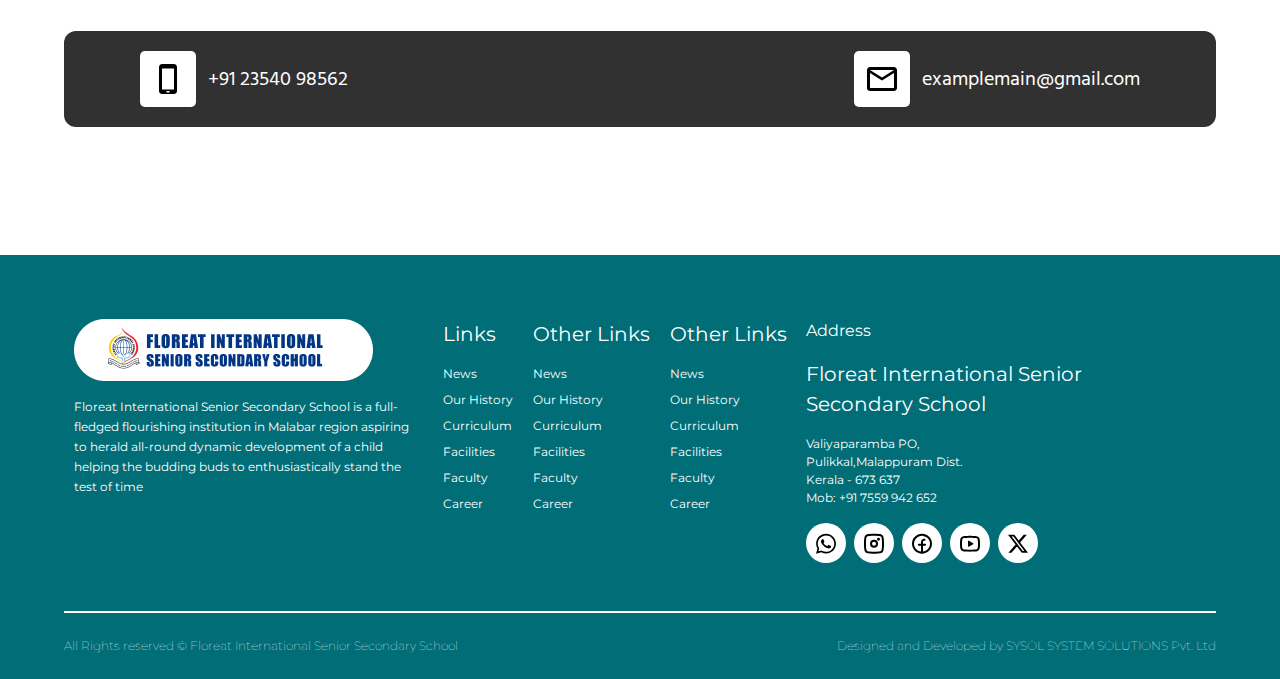
==== commit 72b1076b: "Floreat Public Disclosure Work in proress" ====
--- a/pages/index.html
+++ b/pages/index.html
@@ -58,7 +58,7 @@
         <div class="menu">
             <ul>
                 <li>
-                    <a href="./about.html">
+                    <a href="./index.html">
                         Home
                     </a>
                 </li>
@@ -68,27 +68,27 @@
                     </a>
                 </li>
                 <li>
-                    <a href="./about.html">
+                    <a href="./academics.html">
                         Academics
                     </a>
                 </li>
                 <li>
-                    <a href="./about.html">
-                        Disclosure
+                    <a href="./publicDisclosure.html">
+                       Public Disclosure
                     </a>
                 </li>
                 <li>
-                    <a href="./about.html">
+                    <a href="./newsAndEvents.html">
                         News and Events
                     </a>
                 </li>
                 <li>
-                    <a href="./about.html">
+                    <a href="./gallery.html">
                         Gallery
                     </a>
                  </li>
                 <li> 
-                    <a href="./about.html">
+                    <a href="./contactUs.html">
                         Contact Us
                     </a>
                 </li>
--- a/css/styles.css
+++ b/css/styles.css
@@ -81,6 +81,10 @@
   background-color: #ffffff;
   cursor: pointer;
   width: 100%;
+}
+
+.menuExStyle {
+  margin-top: -10px;
 }
 
 .heroContainer {
@@ -507,6 +511,10 @@
   margin: 0;
 }
 
+.newsandeventsExStyle {
+  margin-top: -40px;
+}
+
 .newsAndEventsContainer {
   padding: 0 64px;
 }
@@ -599,6 +607,9 @@
   width: 150px;
 }
 
+.footerContainer {
+  width: 100%;
+}
 .footerContainer .footerContainerTop {
   padding: 64px;
   margin-top: 128px;
@@ -687,6 +698,479 @@
   font-weight: lighter;
 }
 
+.heroImageContainer {
+  margin-top: 135px;
+  background-image: url(../assets/images/schoolImage.webp);
+  background-size: cover; /* or background-size: contain; */
+  background-repeat: no-repeat;
+  height: 865px; /* Adjust the height as needed */
+  width: 100%; /* Adjust the width as needed */
+}
+.heroImageContainer .aboutTopSection {
+  width: 800px;
+  height: 500px;
+}
+.heroImageContainer .aboutTopSection .aboutInfo {
+  background-color: #ffffff;
+  padding: 10px;
+  height: 100%;
+}
+.heroImageContainer .aboutTopSection .aboutInfo .topAboutInfo {
+  display: flex;
+  margin-top: 24px;
+  padding: 10px 32px;
+  justify-content: space-between;
+}
+.heroImageContainer .aboutTopSection .aboutInfo .topAboutInfo p {
+  font-size: 20px;
+  font-family: "Hind Siliguri", sans-serif;
+  font-weight: 600;
+  width: 300px;
+  line-height: 25px;
+}
+.heroImageContainer .aboutTopSection .aboutInfo .middelAboutInfo {
+  padding: 0px 20px;
+  font-size: 50px;
+  font-family: "Hind Siliguri", sans-serif;
+  font-weight: bold;
+  color: #023684;
+  line-height: 50px;
+  width: 700px;
+}
+.heroImageContainer .aboutTopSection .aboutInfo .bottomAboutInfo {
+  margin: 20px;
+  padding: 10px;
+  border: 5px solid #006D77;
+  border-radius: 50px;
+  display: flex;
+  margin-top: 56px;
+}
+.heroImageContainer .aboutTopSection .aboutInfo .bottomAboutInfo p {
+  font-family: "Hind Madurai", sans-serif;
+  padding: 24px;
+  margin: 0;
+  font-size: 20px;
+  font-weight: 500;
+}
+.heroImageContainer .aboutBottomSection {
+  margin-top: 128px;
+  float: right; /* Uncomment this line */
+  padding: 10px;
+  background-color: #ffffff;
+  width: 1200px;
+  display: flex;
+  flex-direction: column;
+}
+.heroImageContainer .aboutBottomSection .heading {
+  padding: 25px;
+  background-color: #006D77;
+  color: #ffffff;
+  width: 700px;
+  text-align: center;
+  position: relative;
+  top: -40px;
+  border: 2px solid black;
+}
+.heroImageContainer .aboutBottomSection .heading p {
+  margin: 0;
+  text-transform: uppercase;
+  font-weight: 500;
+}
+.heroImageContainer .aboutBottomSection .aboutHeadingDescription p {
+  font-size: 16px;
+  margin-top: -32px;
+  padding: 10px;
+}
+
+.aboutBriefContainer {
+  padding: 48px 64px;
+}
+.aboutBriefContainer .HeadingBrief .backgroundBubble {
+  padding: 20px;
+  background-color: #F0F3BD;
+  width: 70px;
+  height: 70px;
+  border-radius: 50px;
+  position: relative;
+  margin-top: -88px;
+  z-index: -1;
+}
+.aboutBriefContainer .HeadingBrief p {
+  font-size: 50px;
+  font-weight: 600;
+  color: #023684;
+  z-index: 3;
+}
+.aboutBriefContainer .aboutPara {
+  font-family: "Hind Madurai", sans-serif;
+}
+.aboutBriefContainer .aboutPara p {
+  font-size: 16px;
+  margin-top: 32px;
+  line-height: 28px;
+}
+.aboutBriefContainer .aboutPointsContainer {
+  margin-top: 48px;
+}
+.aboutBriefContainer .aboutPointsContainer .points {
+  display: flex;
+}
+.aboutBriefContainer .aboutPointsContainer .points p {
+  font-weight: 600;
+}
+.aboutBriefContainer .aboutPointsContainer svg {
+  margin-right: 24px;
+}
+
+.missionVisionContainer {
+  padding: 0 64px;
+}
+.missionVisionContainer .missionVisionHeading p {
+  font-size: 50px;
+  font-weight: 600;
+  color: #023684;
+  z-index: 3;
+}
+.missionVisionContainer .backgroundBubble {
+  padding: 5px;
+  background-color: #F0F3BD;
+  width: 60px;
+  height: 60px;
+  border-radius: 50px;
+  position: relative;
+  margin-top: -80px;
+  left: 650px;
+  z-index: -1;
+}
+.missionVisionContainer .missionAndVision {
+  display: flex;
+  justify-content: space-between;
+}
+.missionVisionContainer .missionAndVision .mission {
+  margin-top: 48px;
+  background-color: #006D77;
+  width: 49%;
+  padding: 12px;
+  color: #ffffff;
+}
+.missionVisionContainer .missionAndVision .mission .heading {
+  display: flex;
+  align-items: center;
+  margin-left: 32px;
+  margin-top: 32px;
+}
+.missionVisionContainer .missionAndVision .mission .heading p {
+  margin-bottom: 0;
+  margin-left: 32px;
+  font-size: 30px;
+}
+.missionVisionContainer .missionAndVision .mission .missionDesc {
+  margin-top: 12px;
+  padding: 12px 32px;
+}
+.missionVisionContainer .missionAndVision .mission .missionDesc p {
+  margin-bottom: 0;
+}
+.missionVisionContainer .missionAndVision .mission .line {
+  background-color: #ffffff;
+  padding: 2px;
+  margin: 0 32px;
+  width: 94px;
+  margin-top: 64px;
+}
+.missionVisionContainer .missionAndVision .mission .pointsContainer {
+  margin-top: 32px;
+}
+.missionVisionContainer .missionAndVision .mission .pointsContainer .points {
+  display: flex;
+  margin: 0 32px;
+}
+.missionVisionContainer .missionAndVision .mission .pointsContainer .points p {
+  margin-left: 20px;
+  margin-top: -5px;
+}
+
+.messageToChildrenContainer {
+  padding: 0 64px;
+  display: flex;
+  margin-top: 128px;
+}
+.messageToChildrenContainer .line {
+  height: 150px;
+  padding: 5px;
+  background-color: #ffffff;
+  border: 5px solid #006D77;
+}
+.messageToChildrenContainer .message {
+  margin-left: 32px;
+  color: #023684;
+}
+.messageToChildrenContainer .message .heading {
+  font-size: 30px;
+  font-weight: 600;
+}
+
+.infraTabelContainer table {
+  margin-top: 64px;
+  font-family: arial, sans-serif;
+  border-collapse: collapse;
+  width: 100%;
+}
+.infraTabelContainer td, .infraTabelContainer th {
+  border: 1px solid #ffffff;
+  text-align: left;
+  padding: 8px;
+}
+.infraTabelContainer tr:nth-child(even) {
+  background-color: #F0F3BD;
+}
+.infraTabelContainer tr:nth-child(odd) {
+  background-color: #FCFFD1;
+}
+
+.newsAndEventsHeading {
+  margin-top: 136px;
+  padding: 64px;
+}
+.newsAndEventsHeading p {
+  font-size: 30px;
+  font-weight: 700;
+  color: #023684;
+  width: 600px;
+  font-family: "Montserrat", sans-serif;
+  line-height: 38px;
+}
+.newsAndEventsHeading .newsYellowBar {
+  padding: 12px;
+  background-color: #F0F3BD;
+  width: 320px;
+  margin-top: -38px;
+}
+.newsAndEventsHeading .newsAndEventsHeadingDesc {
+  margin-top: 16px;
+  font-size: 12px;
+  font-weight: 500;
+  color: #023684;
+  width: 800px;
+  font-family: "Montserrat", sans-serif;
+  line-height: 22px;
+}
+
+.newsAndEventsMain {
+  padding: 32px 64px;
+}
+.newsAndEventsMain p {
+  font-size: 16px;
+  font-weight: 500;
+  color: #023684;
+}
+.newsAndEventsMain .topNews {
+  border: 1px solid rgb(198, 198, 198);
+  padding: 32px;
+  border-radius: 2px;
+}
+.newsAndEventsMain .topNews .topnewsHeading p {
+  font-size: 30px;
+  font-weight: 500;
+  color: #023684;
+}
+.newsAndEventsMain .topNews .topnewsHeading .topNewsDate {
+  background-color: #F0F3BD;
+  width: 100px;
+  border-radius: 20px;
+}
+.newsAndEventsMain .topNews .topnewsHeading .topNewsDate p {
+  font-size: 12px;
+  text-align: center;
+  padding: 5px;
+}
+.newsAndEventsMain .topNews .imageAndContent {
+  gap: 48px;
+  display: flex;
+  margin-top: 48px;
+}
+.newsAndEventsMain .topNews .imageAndContent .image img {
+  width: 300px;
+}
+.newsAndEventsMain .topNews .imageAndContent .content p {
+  line-height: 28px;
+}
+.newsAndEventsMain .topNews .imageAndContent .content p::first-letter {
+  initial-letter: 2;
+}
+
+.moreNewsandEventsMain {
+  padding: 32px 64px;
+}
+.moreNewsandEventsMain .morenewsandeventssubHeading p {
+  font-size: 16px;
+  font-weight: 500;
+  color: #023684;
+}
+.moreNewsandEventsMain .moreNewsAndEventsTiles .card {
+  color: white;
+  width: 350px;
+  padding: 1rem;
+}
+.moreNewsandEventsMain .moreNewsAndEventsTiles .card .heading {
+  font-size: 16px;
+  margin-top: 12px;
+  font-weight: 500;
+  color: #023684;
+  line-height: 20px;
+}
+.moreNewsandEventsMain .moreNewsAndEventsTiles .card .dateAndTime {
+  font-size: 12px;
+  color: #023684;
+  padding: 5px;
+  background: #F0F3BD;
+  width: 100px;
+  text-align: center;
+  border-radius: 25px;
+}
+.moreNewsandEventsMain .moreNewsAndEventsTiles .card .content {
+  color: #023684;
+  font-size: 12px;
+  margin-top: 12px;
+}
+.moreNewsandEventsMain .moreNewsAndEventsTiles .card:hover {
+  cursor: pointer;
+  scale: 1.02;
+}
+.moreNewsandEventsMain .moreNewsAndEventsTiles .cards {
+  display: grid;
+  gap: 1rem;
+  grid-template-columns: repeat(auto-fit, minmax(300px, 1fr));
+}
+
+.galleryTabs {
+  margin-top: 138px;
+  padding: 64px;
+  /* Add styling for the selected tab */
+}
+.galleryTabs .cards {
+  display: grid;
+  grid-gap: 1rem;
+  grid-template-columns: repeat(auto-fit, minmax(200px, 1fr));
+}
+.galleryTabs .card {
+  background-color: #F0F3BD;
+  color: #313131;
+  padding: 1rem;
+  height: 4rem;
+  cursor: pointer;
+}
+.galleryTabs .content {
+  display: none;
+  margin-top: 20px;
+}
+.galleryTabs .card.active {
+  background-color: #006D77;
+  color: #023684;
+}
+
+.publicDisclosureHeading {
+  margin-top: 138px;
+  padding: 64px;
+}
+.publicDisclosureHeading .pbHeadinganddesc h2 {
+  color: #023684;
+  text-transform: uppercase;
+  font-weight: 700;
+  z-index: 3;
+}
+.publicDisclosureHeading .pbHeadinganddesc p {
+  width: 800px;
+}
+.publicDisclosureHeading .pbYellowLine {
+  padding: 10px;
+  background-color: #F0F3BD;
+  width: 350px;
+  position: relative;
+  top: -145px;
+  z-index: -2;
+}
+
+.publicDisclosureTabs {
+  margin-bottom: 256px;
+}
+.publicDisclosureTabs .card {
+  background-color: #F0F3BD;
+  color: #313131;
+  padding: 1em;
+  height: 4rem;
+  font-size: 16px;
+}
+.publicDisclosureTabs .cards {
+  padding: 0 64px;
+  display: grid;
+  gap: 1rem;
+  grid-template-columns: repeat(auto-fit, minmax(150px, 1fr));
+}
+.publicDisclosureTabs .pbContentTab {
+  margin-top: 64px;
+  padding: 0 64px;
+  color: #023684;
+}
+.publicDisclosureTabs .pbContentTab section {
+  margin-bottom: 140px;
+}
+.publicDisclosureTabs .pbContentTab .generalInformationHeading p {
+  width: 800px;
+}
+.publicDisclosureTabs .pbContentTab .generalTable table {
+  font-family: arial, sans-serif;
+  border-collapse: collapse;
+  width: 100%;
+  margin-top: 32px;
+}
+.publicDisclosureTabs .pbContentTab .generalTable td, .publicDisclosureTabs .pbContentTab .generalTable th {
+  border: 1px solid #ffffff;
+  text-align: left;
+  padding: 8px;
+}
+.publicDisclosureTabs .pbContentTab .generalTable tr:nth-child(even) {
+  background-color: #F0F3BD;
+}
+.publicDisclosureTabs .pbContentTab .generalTable tr:nth-child(odd) {
+  background-color: #FCFFD1;
+}
+.publicDisclosureTabs .resultTenth {
+  margin-top: 64px;
+}
+.publicDisclosureTabs .resultTenth p {
+  margin-bottom: -16px;
+  font-weight: 600;
+  font-size: 16px;
+}
+.publicDisclosureTabs .curriculumContainer {
+  padding: 64px;
+  background-color: #F0F3BD;
+}
+.publicDisclosureTabs .curriculumContainer .card {
+  background-color: #006D77;
+  color: white;
+  height: 90px;
+  width: 90px;
+  text-align: center;
+  border-radius: 100px;
+}
+.publicDisclosureTabs .curriculumContainer .card .svgContainer {
+  display: flex;
+  flex-direction: row-reverse;
+  justify-content: center;
+  align-items: center;
+}
+.publicDisclosureTabs .curriculumContainer .card .svgContainer p {
+  color: #ffffff;
+  margin: 0px;
+}
+.publicDisclosureTabs .curriculumContainer .card .cards {
+  display: grid;
+  gap: 1rem;
+  grid-template-columns: repeat(auto-fit, minmax(300px, 1fr));
+}
+
 @media screen and (max-width: 1440px) {
   .heroContainer {
     padding: 64px;
@@ -926,6 +1410,118 @@
   .featuresContainer .featureOne .featureOneRight img {
     width: 600px;
   }
+  .newsAndEventsHeading {
+    margin-top: 136px;
+    padding: 64px;
+  }
+  .newsAndEventsHeading p {
+    font-size: 30px;
+    font-weight: 700;
+    color: #023684;
+    width: 600px;
+    font-family: "Montserrat", sans-serif;
+    line-height: 38px;
+  }
+  .newsAndEventsHeading .newsYellowBar {
+    padding: 12px;
+    background-color: #F0F3BD;
+    width: 320px;
+    margin-top: -38px;
+  }
+  .newsAndEventsHeading .newsAndEventsHeadingDesc {
+    margin-top: 16px;
+    font-size: 12px;
+    font-weight: 500;
+    color: #023684;
+    width: 800px;
+    font-family: "Montserrat", sans-serif;
+    line-height: 22px;
+  }
+  .newsAndEventsMain {
+    padding: 32px 64px;
+  }
+  .newsAndEventsMain p {
+    font-size: 16px;
+    font-weight: 500;
+    color: #023684;
+  }
+  .newsAndEventsMain .topNews {
+    border: 1px solid rgb(198, 198, 198);
+    padding: 32px;
+    border-radius: 2px;
+  }
+  .newsAndEventsMain .topNews .topnewsHeading p {
+    font-size: 30px;
+    font-weight: 500;
+    color: #023684;
+  }
+  .newsAndEventsMain .topNews .topnewsHeading .topNewsDate {
+    background-color: #F0F3BD;
+    width: 100px;
+    border-radius: 20px;
+  }
+  .newsAndEventsMain .topNews .topnewsHeading .topNewsDate p {
+    font-size: 12px;
+    text-align: center;
+    padding: 5px;
+  }
+  .newsAndEventsMain .topNews .imageAndContent {
+    gap: 48px;
+    display: flex;
+    margin-top: 48px;
+  }
+  .newsAndEventsMain .topNews .imageAndContent .image img {
+    width: 300px;
+  }
+  .newsAndEventsMain .topNews .imageAndContent .content p {
+    line-height: 28px;
+  }
+  .newsAndEventsMain .topNews .imageAndContent .content p::first-letter {
+    initial-letter: 2;
+  }
+  .moreNewsandEventsMain {
+    padding: 32px 64px;
+  }
+  .moreNewsandEventsMain .morenewsandeventssubHeading p {
+    font-size: 16px;
+    font-weight: 500;
+    color: #023684;
+  }
+  .moreNewsandEventsMain .moreNewsAndEventsTiles .card {
+    color: white;
+    width: 310px;
+    padding: 1rem;
+  }
+  .moreNewsandEventsMain .moreNewsAndEventsTiles .card .heading {
+    font-size: 16px;
+    margin-top: 12px;
+    font-weight: 500;
+    color: #023684;
+    line-height: 20px;
+  }
+  .moreNewsandEventsMain .moreNewsAndEventsTiles .card .dateAndTime {
+    font-size: 12px;
+    color: #023684;
+    padding: 5px;
+    background: #F0F3BD;
+    width: 100px;
+    text-align: center;
+    border-radius: 25px;
+  }
+  .moreNewsandEventsMain .moreNewsAndEventsTiles .card .content {
+    color: #023684;
+    font-size: 12px;
+    margin-top: 12px;
+  }
+  .moreNewsandEventsMain .moreNewsAndEventsTiles .card:hover {
+    cursor: pointer;
+    scale: 1.02;
+  }
+  .moreNewsandEventsMain .moreNewsAndEventsTiles .cards {
+    display: grid;
+    gap: 1rem;
+    grid-template-columns: repeat(auto-fit, minmax(300px, 1fr));
+  }
 }
 @media screen and (max-width: 1366px) {
   .heroContainer {
@@ -1247,6 +1843,90 @@
   .featuresContainer .featureOne .featureOneRight img {
     width: 580px;
   }
+  .heroImageContainer {
+    margin-top: 135px;
+    background-image: url(../assets/images/schoolImage.webp);
+    background-size: cover; /* or background-size: contain; */
+    background-repeat: no-repeat;
+    height: 865px; /* Adjust the height as needed */
+    width: 100%; /* Adjust the width as needed */
+  }
+  .heroImageContainer .aboutTopSection {
+    width: 800px;
+    height: 500px;
+  }
+  .heroImageContainer .aboutTopSection .aboutInfo {
+    background-color: #ffffff;
+    padding: 10px;
+    height: 100%;
+  }
+  .heroImageContainer .aboutTopSection .aboutInfo .topAboutInfo {
+    display: flex;
+    margin-top: 24px;
+    padding: 10px 32px;
+    justify-content: space-between;
+  }
+  .heroImageContainer .aboutTopSection .aboutInfo .topAboutInfo p {
+    font-size: 20px;
+    font-family: "Hind Siliguri", sans-serif;
+    font-weight: 600;
+    width: 300px;
+    line-height: 25px;
+  }
+  .heroImageContainer .aboutTopSection .aboutInfo .middelAboutInfo {
+    padding: 0px 20px;
+    font-size: 50px;
+    font-family: "Hind Siliguri", sans-serif;
+    font-weight: bold;
+    color: #023684;
+    line-height: 50px;
+    width: 700px;
+  }
+  .heroImageContainer .aboutTopSection .aboutInfo .bottomAboutInfo {
+    margin: 20px;
+    padding: 10px;
+    border: 5px solid #006D77;
+    border-radius: 50px;
+    display: flex;
+    margin-top: 56px;
+  }
+  .heroImageContainer .aboutTopSection .aboutInfo .bottomAboutInfo p {
+    font-family: "Hind Madurai", sans-serif;
+    padding: 24px;
+    margin: 0;
+    font-size: 20px;
+    font-weight: 500;
+  }
+  .heroImageContainer .aboutBottomSection {
+    margin-top: 128px;
+    float: right; /* Uncomment this line */
+    padding: 10px;
+    background-color: #ffffff;
+    width: 1000px;
+    display: flex;
+    flex-direction: column;
+  }
+  .heroImageContainer .aboutBottomSection .heading {
+    padding: 25px;
+    background-color: #006D77;
+    color: #ffffff;
+    width: 650px;
+    text-align: center;
+    position: relative;
+    font-size: 16px;
+    top: -40px;
+    border: 2px solid black;
+  }
+  .heroImageContainer .aboutBottomSection .heading p {
+    margin: 0;
+    text-transform: uppercase;
+    font-weight: 500;
+  }
+  .heroImageContainer .aboutBottomSection .aboutHeadingDescription p {
+    font-size: 16px;
+    margin-top: -32px;
+    padding: 10px;
+  }
 }
 @media screen and (max-width: 1024px) {
   .heroContainer {
@@ -1574,6 +2254,9 @@
   .featuresContainer .featureOne .featureOneRight img {
     width: 620px;
   }
+  .footerContainer {
+    width: 100%;
+  }
   .footerContainer .footerContainerTop {
     padding: 64px;
     margin-top: 128px;
@@ -1659,6 +2342,187 @@
     font-size: 12px;
     font-weight: lighter;
   }
+  .missionVisionContainer {
+    padding: 0 64px;
+  }
+  .missionVisionContainer .missionVisionHeading p {
+    font-size: 50px;
+    font-weight: 600;
+    color: #023684;
+    z-index: 3;
+  }
+  .missionVisionContainer .backgroundBubble {
+    padding: 5px;
+    background-color: #F0F3BD;
+    width: 60px;
+    height: 60px;
+    border-radius: 50px;
+    position: relative;
+    margin-top: -80px;
+    left: 650px;
+    z-index: -1;
+  }
+  .missionVisionContainer .missionAndVision {
+    display: flex;
+    flex-direction: column;
+    justify-content: space-between;
+  }
+  .missionVisionContainer .missionAndVision .mission {
+    margin-top: 48px;
+    background-color: #006D77;
+    width: 100%;
+    padding: 12px;
+    color: #ffffff;
+  }
+  .missionVisionContainer .missionAndVision .mission .heading {
+    display: flex;
+    align-items: center;
+    margin-left: 32px;
+    margin-top: 32px;
+  }
+  .missionVisionContainer .missionAndVision .mission .heading p {
+    margin-bottom: 0;
+    margin-left: 32px;
+    font-size: 30px;
+  }
+  .missionVisionContainer .missionAndVision .mission .missionDesc {
+    margin-top: 12px;
+    padding: 12px 32px;
+  }
+  .missionVisionContainer .missionAndVision .mission .missionDesc p {
+    margin-bottom: 0;
+  }
+  .missionVisionContainer .missionAndVision .mission .line {
+    background-color: #ffffff;
+    padding: 2px;
+    margin: 0 32px;
+    width: 94px;
+    margin-top: 64px;
+  }
+  .missionVisionContainer .missionAndVision .mission .pointsContainer {
+    margin-top: 32px;
+  }
+  .missionVisionContainer .missionAndVision .mission .pointsContainer .points {
+    display: flex;
+    margin: 0 32px;
+  }
+  .missionVisionContainer .missionAndVision .mission .pointsContainer .points p {
+    margin-left: 20px;
+    margin-top: -5px;
+  }
+  .newsAndEventsHeading {
+    margin-top: 136px;
+    padding: 64px;
+  }
+  .newsAndEventsHeading p {
+    font-size: 30px;
+    font-weight: 700;
+    color: #023684;
+    width: 600px;
+    font-family: "Montserrat", sans-serif;
+    line-height: 38px;
+  }
+  .newsAndEventsHeading .newsYellowBar {
+    padding: 12px;
+    background-color: #F0F3BD;
+    width: 320px;
+    margin-top: -38px;
+  }
+  .newsAndEventsHeading .newsAndEventsHeadingDesc {
+    margin-top: 16px;
+    font-size: 12px;
+    font-weight: 500;
+    color: #023684;
+    width: 800px;
+    font-family: "Montserrat", sans-serif;
+    line-height: 22px;
+  }
+  .newsAndEventsMain {
+    padding: 32px 64px;
+  }
+  .newsAndEventsMain p {
+    font-size: 16px;
+    font-weight: 500;
+    color: #023684;
+  }
+  .newsAndEventsMain .topNews {
+    border: 1px solid rgb(198, 198, 198);
+    padding: 32px;
+    border-radius: 2px;
+  }
+  .newsAndEventsMain .topNews .topnewsHeading p {
+    font-size: 30px;
+    font-weight: 500;
+    color: #023684;
+  }
+  .newsAndEventsMain .topNews .topnewsHeading .topNewsDate {
+    background-color: #F0F3BD;
+    width: 100px;
+    border-radius: 20px;
+  }
+  .newsAndEventsMain .topNews .topnewsHeading .topNewsDate p {
+    font-size: 12px;
+    text-align: center;
+    padding: 5px;
+  }
+  .newsAndEventsMain .topNews .imageAndContent {
+    gap: 48px;
+    display: flex;
+    margin-top: 48px;
+  }
+  .newsAndEventsMain .topNews .imageAndContent .image img {
+    width: 300px;
+  }
+  .newsAndEventsMain .topNews .imageAndContent .content p {
+    line-height: 20px;
+    font-size: 12px;
+  }
+  .newsAndEventsMain .topNews .imageAndContent .content p::first-letter {
+    initial-letter: 2;
+  }
+  .moreNewsandEventsMain {
+    padding: 32px 64px;
+  }
+  .moreNewsandEventsMain .morenewsandeventssubHeading p {
+    font-size: 16px;
+    font-weight: 500;
+    color: #023684;
+  }
+  .moreNewsandEventsMain .moreNewsAndEventsTiles .card {
+    color: white;
+    width: 450px;
+    padding: 1rem;
+  }
+  .moreNewsandEventsMain .moreNewsAndEventsTiles .card .heading {
+    font-size: 16px;
+    margin-top: 12px;
+    font-weight: 500;
+    color: #023684;
+    line-height: 20px;
+  }
+  .moreNewsandEventsMain .moreNewsAndEventsTiles .card .dateAndTime {
+    font-size: 12px;
+    color: #023684;
+    padding: 5px;
+    background: #F0F3BD;
+    width: 100px;
+    text-align: center;
+    border-radius: 25px;
+  }
+  .moreNewsandEventsMain .moreNewsAndEventsTiles .card .content {
+    color: #023684;
+    font-size: 12px;
+    margin-top: 12px;
+  }
+  .moreNewsandEventsMain .moreNewsAndEventsTiles .card:hover {
+    cursor: pointer;
+    scale: 1.02;
+  }
+  .moreNewsandEventsMain .moreNewsAndEventsTiles .cards {
+    display: grid;
+    gap: 1rem;
+    grid-template-columns: repeat(auto-fit, minmax(300px, 1fr));
+  }
 }
 @media screen and (max-width: 768px) {
   .navBar {
@@ -1991,6 +2855,12 @@
     font-size: 20px;
     font-family: "Hind Siliguri", sans-serif;
   }
+  .newsandeventsExStyle {
+    margin-top: -60px;
+  }
+  .menuExStyle {
+    margin-top: -32px;
+  }
   .newsAndEventsContainer {
     padding: 0 16px;
   }
@@ -2154,6 +3024,274 @@
     font-size: 12px;
     font-weight: lighter;
   }
+  .heroImageContainer {
+    margin-top: 120px;
+    background-image: url(../assets/images/schoolImage.webp);
+    background-size: cover; /* or background-size: contain; */
+    background-repeat: no-repeat;
+    height: 865px; /* Adjust the height as needed */
+    width: 100%; /* Adjust the width as needed */
+  }
+  .heroImageContainer .aboutTopSection {
+    width: 550px;
+    height: 500px;
+  }
+  .heroImageContainer .aboutTopSection .aboutInfo {
+    background-color: #ffffff;
+    padding: 10px;
+    height: 100%;
+  }
+  .heroImageContainer .aboutTopSection .aboutInfo .topAboutInfo {
+    display: flex;
+    margin-top: 24px;
+    padding: 10px 32px;
+    justify-content: space-between;
+  }
+  .heroImageContainer .aboutTopSection .aboutInfo .topAboutInfo p {
+    font-size: 16px;
+    font-family: "Hind Siliguri", sans-serif;
+    font-weight: 600;
+    width: 200px;
+    line-height: 25px;
+  }
+  .heroImageContainer .aboutTopSection .aboutInfo .middelAboutInfo {
+    padding: 0px 20px;
+    font-size: 30px;
+    font-family: "Hind Siliguri", sans-serif;
+    font-weight: bold;
+    color: #023684;
+    line-height: 40px;
+    width: 450px;
+  }
+  .heroImageContainer .aboutTopSection .aboutInfo .bottomAboutInfo {
+    margin: 20px;
+    padding: 10px;
+    border: 5px solid #006D77;
+    border-radius: 50px;
+    display: flex;
+    margin-top: 32px;
+  }
+  .heroImageContainer .aboutTopSection .aboutInfo .bottomAboutInfo p {
+    font-family: "Hind Madurai", sans-serif;
+    padding: 24px;
+    margin: 0;
+    font-size: 16px;
+    font-weight: 500;
+  }
+  .heroImageContainer .aboutBottomSection {
+    margin-top: 128px;
+    float: right; /* Uncomment this line */
+    padding: 10px;
+    background-color: #ffffff;
+    width: 700px;
+    display: flex;
+    flex-direction: column;
+  }
+  .heroImageContainer .aboutBottomSection .heading {
+    padding: 25px;
+    background-color: #006D77;
+    color: #ffffff;
+    width: 450px;
+    text-align: center;
+    position: relative;
+    font-size: 16px;
+    top: -40px;
+    border: 2px solid black;
+  }
+  .heroImageContainer .aboutBottomSection .heading p {
+    margin: 0;
+    text-transform: uppercase;
+    font-weight: 500;
+  }
+  .heroImageContainer .aboutBottomSection .aboutHeadingDescription p {
+    font-size: 12px;
+    margin-top: -32px;
+    padding: 10px;
+  }
+  .missionVisionContainer {
+    padding: 0 64px;
+  }
+  .missionVisionContainer .missionVisionHeading p {
+    font-size: 50px;
+    font-weight: 600;
+    color: #023684;
+    z-index: 3;
+  }
+  .missionVisionContainer .backgroundBubble {
+    padding: 5px;
+    background-color: #F0F3BD;
+    width: 60px;
+    height: 60px;
+    border-radius: 50px;
+    position: relative;
+    margin-top: -150px;
+    left: 400px;
+    z-index: -1;
+  }
+  .missionVisionContainer .missionAndVision {
+    display: flex;
+    flex-direction: column;
+    justify-content: space-between;
+  }
+  .missionVisionContainer .missionAndVision .mission {
+    margin-top: 98px;
+    background-color: #006D77;
+    width: 100%;
+    padding: 12px;
+    color: #ffffff;
+  }
+  .missionVisionContainer .missionAndVision .mission .heading {
+    display: flex;
+    align-items: center;
+    margin-left: 32px;
+    margin-top: 32px;
+  }
+  .missionVisionContainer .missionAndVision .mission .heading p {
+    margin-bottom: 0;
+    margin-left: 32px;
+    font-size: 30px;
+  }
+  .missionVisionContainer .missionAndVision .mission .missionDesc {
+    margin-top: 12px;
+    padding: 12px 32px;
+  }
+  .missionVisionContainer .missionAndVision .mission .missionDesc p {
+    margin-bottom: 0;
+  }
+  .missionVisionContainer .missionAndVision .mission .line {
+    background-color: #ffffff;
+    padding: 2px;
+    margin: 0 32px;
+    width: 94px;
+    margin-top: 64px;
+  }
+  .missionVisionContainer .missionAndVision .mission .pointsContainer {
+    margin-top: 32px;
+  }
+  .missionVisionContainer .missionAndVision .mission .pointsContainer .points {
+    display: flex;
+    margin: 0 32px;
+  }
+  .missionVisionContainer .missionAndVision .mission .pointsContainer .points p {
+    margin-left: 20px;
+    margin-top: -5px;
+  }
+  .newsAndEventsHeading {
+    margin-top: 136px;
+    padding: 64px;
+  }
+  .newsAndEventsHeading p {
+    font-size: 30px;
+    font-weight: 700;
+    color: #023684;
+    width: 600px;
+    font-family: "Montserrat", sans-serif;
+    line-height: 38px;
+  }
+  .newsAndEventsHeading .newsYellowBar {
+    padding: 12px;
+    background-color: #F0F3BD;
+    width: 320px;
+    margin-top: -38px;
+  }
+  .newsAndEventsHeading .newsAndEventsHeadingDesc {
+    margin-top: 16px;
+    font-size: 12px;
+    font-weight: 500;
+    color: #023684;
+    width: 100%;
+    font-family: "Montserrat", sans-serif;
+    line-height: 22px;
+  }
+  .newsAndEventsMain {
+    padding: 32px;
+  }
+  .newsAndEventsMain p {
+    font-size: 16px;
+    font-weight: 500;
+    color: #023684;
+  }
+  .newsAndEventsMain .topNews {
+    border: 1px solid rgb(198, 198, 198);
+    padding: 32px;
+    border-radius: 2px;
+  }
+  .newsAndEventsMain .topNews .topnewsHeading p {
+    font-size: 30px;
+    font-weight: 500;
+    color: #023684;
+  }
+  .newsAndEventsMain .topNews .topnewsHeading .topNewsDate {
+    background-color: #F0F3BD;
+    width: 100px;
+    border-radius: 20px;
+  }
+  .newsAndEventsMain .topNews .topnewsHeading .topNewsDate p {
+    font-size: 12px;
+    text-align: center;
+    padding: 5px;
+  }
+  .newsAndEventsMain .topNews .imageAndContent {
+    gap: 48px;
+    display: flex;
+    flex-direction: column;
+    margin-top: 48px;
+  }
+  .newsAndEventsMain .topNews .imageAndContent .image img {
+    width: 100%;
+    height: 300px;
+    -o-object-fit: cover;
+       object-fit: cover;
+  }
+  .newsAndEventsMain .topNews .imageAndContent .content p {
+    line-height: 28px;
+  }
+  .newsAndEventsMain .topNews .imageAndContent .content p::first-letter {
+    initial-letter: 2;
+  }
+  .moreNewsandEventsMain {
+    padding: 32px;
+  }
+  .moreNewsandEventsMain .morenewsandeventssubHeading p {
+    font-size: 16px;
+    font-weight: 500;
+    color: #023684;
+  }
+  .moreNewsandEventsMain .moreNewsAndEventsTiles .card {
+    color: #ffffff;
+    width: 310px;
+    padding: 1rem;
+  }
+  .moreNewsandEventsMain .moreNewsAndEventsTiles .card .heading {
+    font-size: 16px;
+    margin-top: 12px;
+    font-weight: 500;
+    color: #023684;
+    line-height: 20px;
+  }
+  .moreNewsandEventsMain .moreNewsAndEventsTiles .card .dateAndTime {
+    font-size: 12px;
+    color: #023684;
+    padding: 5px;
+    background: #F0F3BD;
+    width: 100px;
+    text-align: center;
+    border-radius: 25px;
+  }
+  .moreNewsandEventsMain .moreNewsAndEventsTiles .card .content {
+    color: #023684;
+    font-size: 12px;
+    margin-top: 12px;
+  }
+  .moreNewsandEventsMain .moreNewsAndEventsTiles .card:hover {
+    cursor: pointer;
+    scale: 1.02;
+  }
+  .moreNewsandEventsMain .moreNewsAndEventsTiles .cards {
+    display: grid;
+    gap: 1rem;
+    grid-template-columns: repeat(auto-fit, minmax(310px, 1fr));
+  }
 }
 @media screen and (max-width: 500px) {
   .navBar {
@@ -2604,6 +3742,430 @@
   .newsAndEventsContainer .newsAndEventsLoadMoreBtn button {
     font-size: 12px;
   }
+  .newsandeventsExStyle {
+    margin-top: -60px;
+  }
+  .menuExStyle {
+    margin-top: -32px;
+  }
+  .footerContainer {
+    width: 100%;
+  }
+  .footerContainer .footerContainerTop {
+    padding: 64px;
+    margin-top: 128px;
+    background-color: #006D77;
+    display: flex;
+    justify-content: space-around;
+    color: #ffffff;
+  }
+  .footerContainer .footerContainerTop .footerIconandText {
+    width: 100%;
+  }
+  .footerContainer .footerContainerTop .footerIconandText p {
+    margin-top: 16px;
+    font-size: 12px;
+    line-height: 20px;
+  }
+  .footerContainer .footerContainerTop .footerLinkSectionOne p {
+    font-family: 800;
+    font-size: 20px;
+  }
+  .footerContainer .footerContainerTop .footerLinkSectionOne ul {
+    padding: 0;
+  }
+  .footerContainer .footerContainerTop .footerLinkSectionOne li {
+    list-style: none;
+    cursor: pointer;
+    margin-top: 8px;
+    font-size: 12px;
+  }
+  .footerContainer .footerContainerTop .footerLinkSectionOne li:hover {
+    list-style: disc;
+    text-decoration: underline;
+    transition: all 0.5s ease-in;
+  }
+  .footerContainer .footerContainerTop .addressAndSocial {
+    width: 100%;
+  }
+  .footerContainer .footerContainerTop .addressAndSocial .footerAddress {
+    font-size: 20px;
+  }
+  .footerContainer .footerContainerTop .addressAndSocial .footerAdderessLoc {
+    font-size: 12px;
+  }
+  .footerContainer .footerContainerTop .addressAndSocial .socialMediaContainer {
+    display: flex;
+    list-style: none;
+    width: 100%;
+    padding: 0;
+  }
+  .footerContainer .footerContainerTop .addressAndSocial .socialMediaContainer li {
+    padding: 0;
+    margin-right: 8px;
+    background-color: #ffffff;
+    width: 40px;
+    height: 40px;
+    border-radius: 50px;
+    display: flex;
+    align-items: center;
+    justify-content: center;
+    cursor: pointer;
+  }
+  .footerContainer .footerContainerTop .addressAndSocial .socialMediaContainer li:hover {
+    scale: 1.1;
+    transition: all 0.5s ease-in-out;
+  }
+  .footerContainer .footerContainerBottom {
+    background-color: #006D77;
+    padding: 0 64px;
+  }
+  .footerContainer .footerContainerBottom .line {
+    background-color: #ffffff;
+    padding: 1px;
+    margin-top: -32px;
+  }
+  .footerContainer .credsContainer {
+    display: flex;
+    justify-content: space-between;
+  }
+  .footerContainer .credsContainer .credLeft {
+    margin-top: 24px;
+    margin-bottom: 24px;
+    color: #ffffff;
+    font-size: 12px;
+    font-weight: lighter;
+  }
+  .heroImageContainer {
+    margin-top: 120px;
+    background-image: url(../assets/images/schoolImage.webp);
+    background-size: cover; /* or background-size: contain; */
+    background-repeat: no-repeat;
+    height: 865px; /* Adjust the height as needed */
+    width: 100%; /* Adjust the width as needed */
+  }
+  .heroImageContainer .aboutTopSection {
+    width: 300px;
+    height: 400px;
+  }
+  .heroImageContainer .aboutTopSection .aboutInfo {
+    background-color: #ffffff;
+    padding: 10px;
+    height: 100%;
+  }
+  .heroImageContainer .aboutTopSection .aboutInfo .topAboutInfo {
+    display: flex;
+    margin-top: 24px;
+    padding: 10px 10px;
+    justify-content: space-between;
+  }
+  .heroImageContainer .aboutTopSection .aboutInfo .topAboutInfo p {
+    font-size: 16px;
+    font-family: "Hind Siliguri", sans-serif;
+    font-weight: 600;
+    width: 200px;
+    line-height: 20px;
+  }
+  .heroImageContainer .aboutTopSection .aboutInfo .middelAboutInfo {
+    padding: 0px 10px;
+    font-size: 20px;
+    font-family: "Hind Siliguri", sans-serif;
+    font-weight: bold;
+    color: #023684;
+    line-height: 30px;
+    width: 300px;
+  }
+  .heroImageContainer .aboutTopSection .aboutInfo .bottomAboutInfo {
+    margin: 10px;
+    padding: 10px;
+    border: 3px solid #006D77;
+    border-radius: 100px;
+    display: flex;
+    margin-top: 32px;
+  }
+  .heroImageContainer .aboutTopSection .aboutInfo .bottomAboutInfo p {
+    font-family: "Hind Madurai", sans-serif;
+    padding: 16px;
+    margin: 0;
+    font-size: 16px;
+    font-weight: 500;
+  }
+  .heroImageContainer .aboutBottomSection {
+    margin-top: 128px;
+    float: right; /* Uncomment this line */
+    padding: 10px;
+    background-color: #ffffff;
+    width: 300px;
+    display: flex;
+    flex-direction: column;
+  }
+  .heroImageContainer .aboutBottomSection .heading {
+    padding: 10px;
+    background-color: #006D77;
+    color: #ffffff;
+    width: 150px;
+    text-align: center;
+    position: relative;
+    font-size: 12px;
+    top: -40px;
+    border: 2px solid black;
+  }
+  .heroImageContainer .aboutBottomSection .heading p {
+    margin: 0;
+    text-transform: uppercase;
+    font-weight: 500;
+  }
+  .heroImageContainer .aboutBottomSection .aboutHeadingDescription p {
+    font-size: 12px;
+    margin-top: -32px;
+    padding: 10px;
+  }
+  .aboutBriefContainer {
+    padding: 24px;
+  }
+  .aboutBriefContainer .HeadingBrief .backgroundBubble {
+    padding: 20px;
+    background-color: #F0F3BD;
+    width: 40px;
+    height: 40px;
+    border-radius: 50px;
+    position: relative;
+    margin-top: -48px;
+    z-index: -1;
+  }
+  .aboutBriefContainer .HeadingBrief p {
+    font-size: 20px;
+    font-weight: 600;
+    color: #023684;
+    z-index: 3;
+  }
+  .aboutBriefContainer .aboutPara {
+    font-family: "Hind Madurai", sans-serif;
+  }
+  .aboutBriefContainer .aboutPara p {
+    font-size: 12px;
+    margin-top: 32px;
+    line-height: 20px;
+  }
+  .aboutBriefContainer .aboutPointsContainer {
+    margin-top: 48px;
+  }
+  .aboutBriefContainer .aboutPointsContainer .points {
+    display: flex;
+  }
+  .aboutBriefContainer .aboutPointsContainer .points p {
+    font-weight: 600;
+    font-size: 12px;
+  }
+  .missionVisionContainer {
+    padding: 0 16px;
+  }
+  .missionVisionContainer .missionVisionHeading p {
+    font-size: 20px;
+    font-weight: 600;
+    color: #023684;
+    z-index: 3;
+  }
+  .missionVisionContainer .backgroundBubble {
+    padding: 5px;
+    background-color: #F0F3BD;
+    width: 30px;
+    height: 30px;
+    border-radius: 50px;
+    position: relative;
+    margin-top: -50px;
+    left: 250px;
+    z-index: -1;
+  }
+  .missionVisionContainer .missionAndVision {
+    display: flex;
+    flex-direction: column;
+    justify-content: space-between;
+  }
+  .missionVisionContainer .missionAndVision .mission {
+    margin-top: 48px;
+    background-color: #006D77;
+    width: 100%;
+    padding: 12px;
+    color: #ffffff;
+  }
+  .missionVisionContainer .missionAndVision .mission .heading {
+    display: flex;
+    align-items: center;
+    margin-left: 32px;
+    margin-top: 32px;
+  }
+  .missionVisionContainer .missionAndVision .mission .heading p {
+    margin-bottom: 0;
+    margin-left: 12px;
+    font-size: 20px;
+  }
+  .missionVisionContainer .missionAndVision .mission .missionDesc {
+    margin-top: 12px;
+    padding: 12px 12px;
+  }
+  .missionVisionContainer .missionAndVision .mission .missionDesc p {
+    margin-bottom: 0;
+  }
+  .missionVisionContainer .missionAndVision .mission .line {
+    background-color: #ffffff;
+    padding: 2px;
+    margin: 0 32px;
+    width: 94px;
+    margin-top: 64px;
+  }
+  .missionVisionContainer .missionAndVision .mission .pointsContainer {
+    margin-top: 32px;
+  }
+  .missionVisionContainer .missionAndVision .mission .pointsContainer .points {
+    display: flex;
+    margin: 0 12px;
+  }
+  .missionVisionContainer .missionAndVision .mission .pointsContainer .points p {
+    margin-left: 20px;
+    margin-top: 8px;
+    font-size: 12px;
+  }
+  .messageToChildrenContainer {
+    padding: 0 16px;
+    display: flex;
+    margin-top: 128px;
+  }
+  .messageToChildrenContainer .line {
+    height: 150px;
+    padding: 5px;
+    background-color: #ffffff;
+    border: 5px solid #006D77;
+  }
+  .messageToChildrenContainer .message {
+    margin-left: 32px;
+    color: #023684;
+  }
+  .messageToChildrenContainer .message .heading {
+    font-size: 20px;
+    font-weight: 600;
+  }
+  .messageToChildrenContainer .message .desc {
+    font-size: 12px;
+  }
+  .newsAndEventsHeading {
+    margin-top: 136px;
+    padding: 16px;
+  }
+  .newsAndEventsHeading p {
+    font-size: 20px;
+    font-weight: 700;
+    color: #023684;
+    width: 100%;
+    font-family: "Montserrat", sans-serif;
+    line-height: 38px;
+    line-height: 26px;
+  }
+  .newsAndEventsHeading .newsYellowBar {
+    padding: 12px;
+    background-color: #F0F3BD;
+    width: 200px;
+    margin-top: -38px;
+  }
+  .newsAndEventsHeading .newsAndEventsHeadingDesc {
+    margin-top: 16px;
+    font-size: 12px;
+    font-weight: 500;
+    color: #023684;
+    width: 100%;
+    font-family: "Montserrat", sans-serif;
+    line-height: 22px;
+  }
+  .newsAndEventsMain {
+    padding: 16px;
+    width: 100%;
+  }
+  .newsAndEventsMain p {
+    font-size: 16px;
+    font-weight: 500;
+    color: #023684;
+    line-height: 26px;
+  }
+  .newsAndEventsMain .topNews {
+    border: 1px solid rgb(198, 198, 198);
+    padding: 16px;
+    border-radius: 2px;
+  }
+  .newsAndEventsMain .topNews .topnewsHeading p {
+    font-size: 20px;
+    font-weight: 500;
+    color: #023684;
+  }
+  .newsAndEventsMain .topNews .topnewsHeading .topNewsDate {
+    background-color: #F0F3BD;
+    width: 100px;
+    border-radius: 20px;
+  }
+  .newsAndEventsMain .topNews .topnewsHeading .topNewsDate p {
+    font-size: 12px;
+    text-align: center;
+    padding: 5px;
+  }
+  .newsAndEventsMain .topNews .imageAndContent {
+    gap: 28px;
+    display: flex;
+    flex-direction: column;
+    width: 100%;
+    margin-top: 48px;
+  }
+  .newsAndEventsMain .topNews .imageAndContent .image img {
+    width: 100%;
+  }
+  .newsAndEventsMain .topNews .imageAndContent .content p {
+    line-height: 20px;
+    font-size: 12px;
+  }
+  .newsAndEventsMain .topNews .imageAndContent .content p::first-letter {
+    initial-letter: 2;
+  }
+  .moreNewsandEventsMain {
+    padding: 16px;
+  }
+  .moreNewsandEventsMain .morenewsandeventssubHeading p {
+    font-size: 16px;
+    font-weight: 500;
+    color: #023684;
+  }
+  .moreNewsandEventsMain .moreNewsAndEventsTiles .card {
+    color: white;
+    width: 350px;
+    padding: 1rem;
+  }
+  .moreNewsandEventsMain .moreNewsAndEventsTiles .card .heading {
+    font-size: 16px;
+    margin-top: 12px;
+    font-weight: 500;
+    color: #023684;
+    line-height: 20px;
+  }
+  .moreNewsandEventsMain .moreNewsAndEventsTiles .card .dateAndTime {
+    font-size: 12px;
+    color: #023684;
+    padding: 5px;
+    background: #F0F3BD;
+    width: 100px;
+    text-align: center;
+    border-radius: 25px;
+  }
+  .moreNewsandEventsMain .moreNewsAndEventsTiles .card .content {
+    color: #023684;
+    font-size: 12px;
+    margin-top: 12px;
+  }
+  .moreNewsandEventsMain .moreNewsAndEventsTiles .card:hover {
+    cursor: pointer;
+    scale: 1.02;
+  }
+  .moreNewsandEventsMain .moreNewsAndEventsTiles .cards {
+    display: grid;
+    gap: 1rem;
+    grid-template-columns: repeat(auto-fit, minmax(300px, 1fr));
+  }
 }
 @media screen and (max-width: 320px) {
   .navBar {
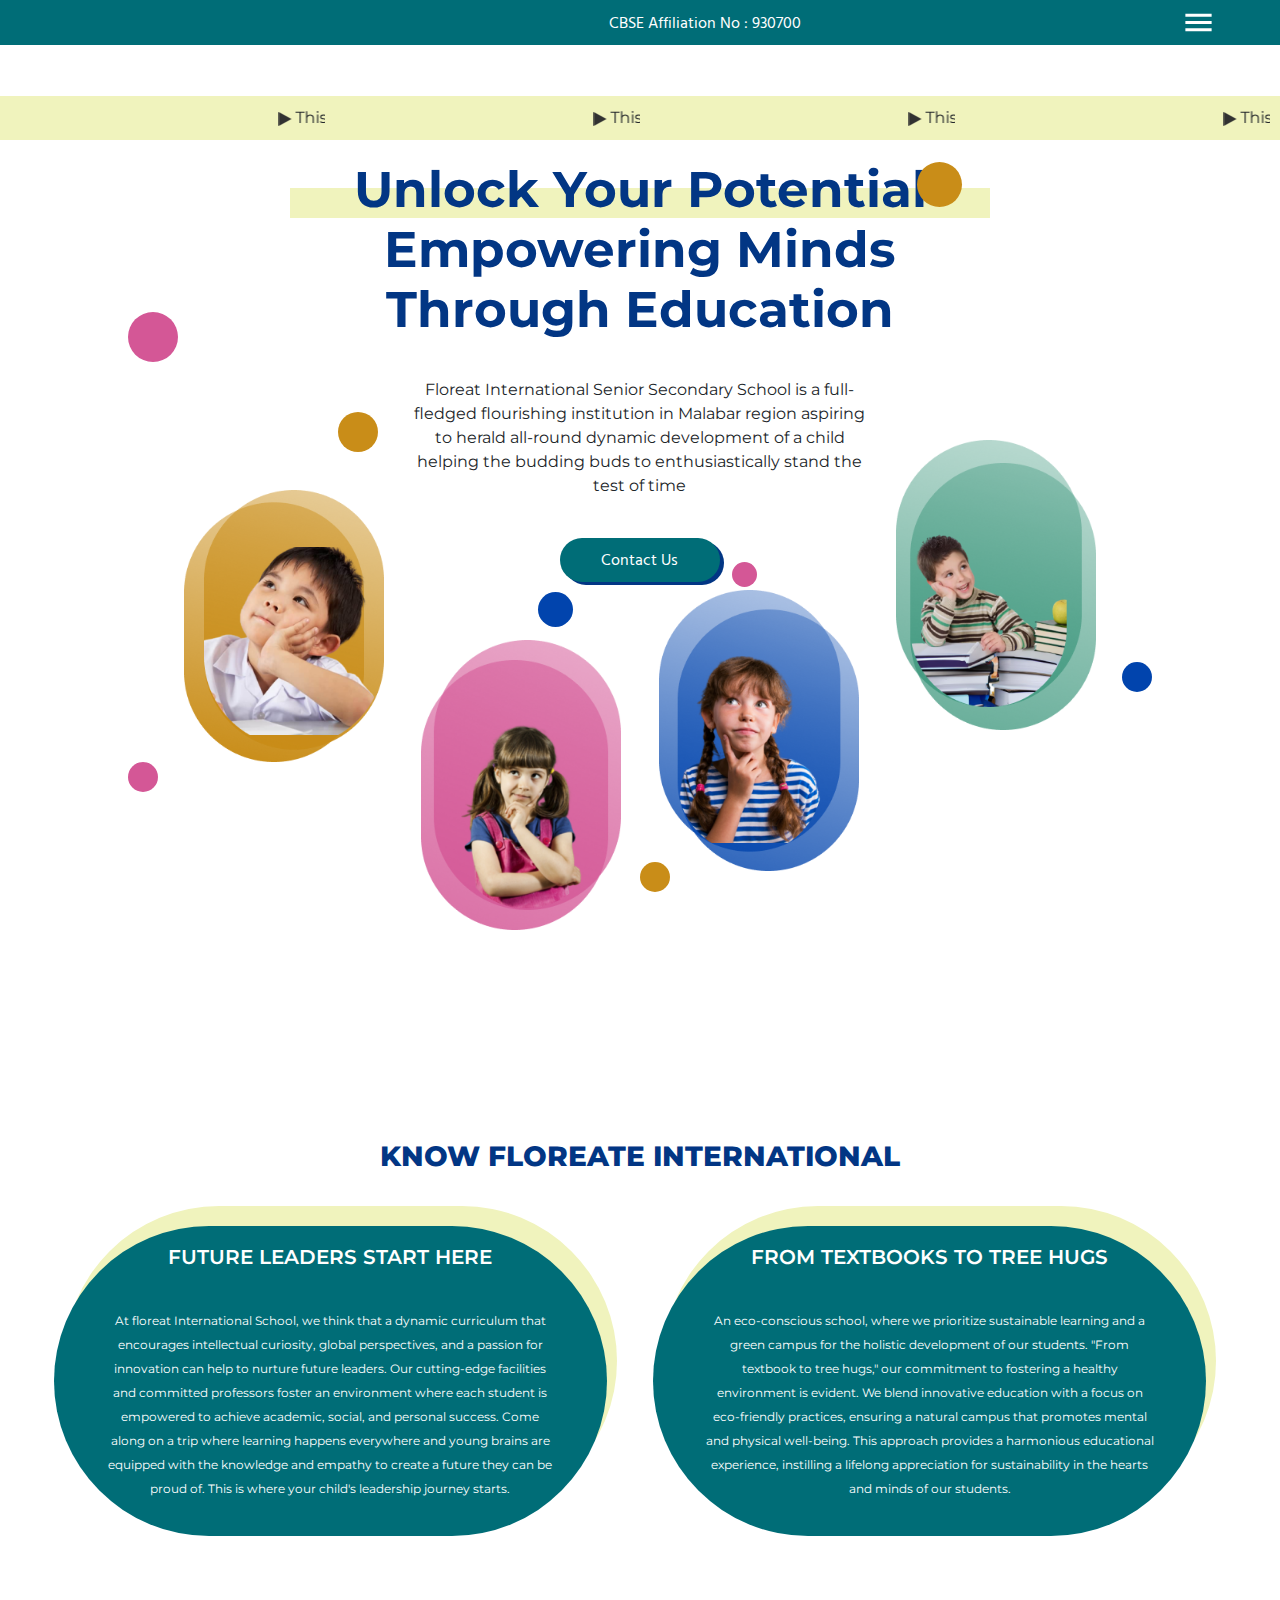
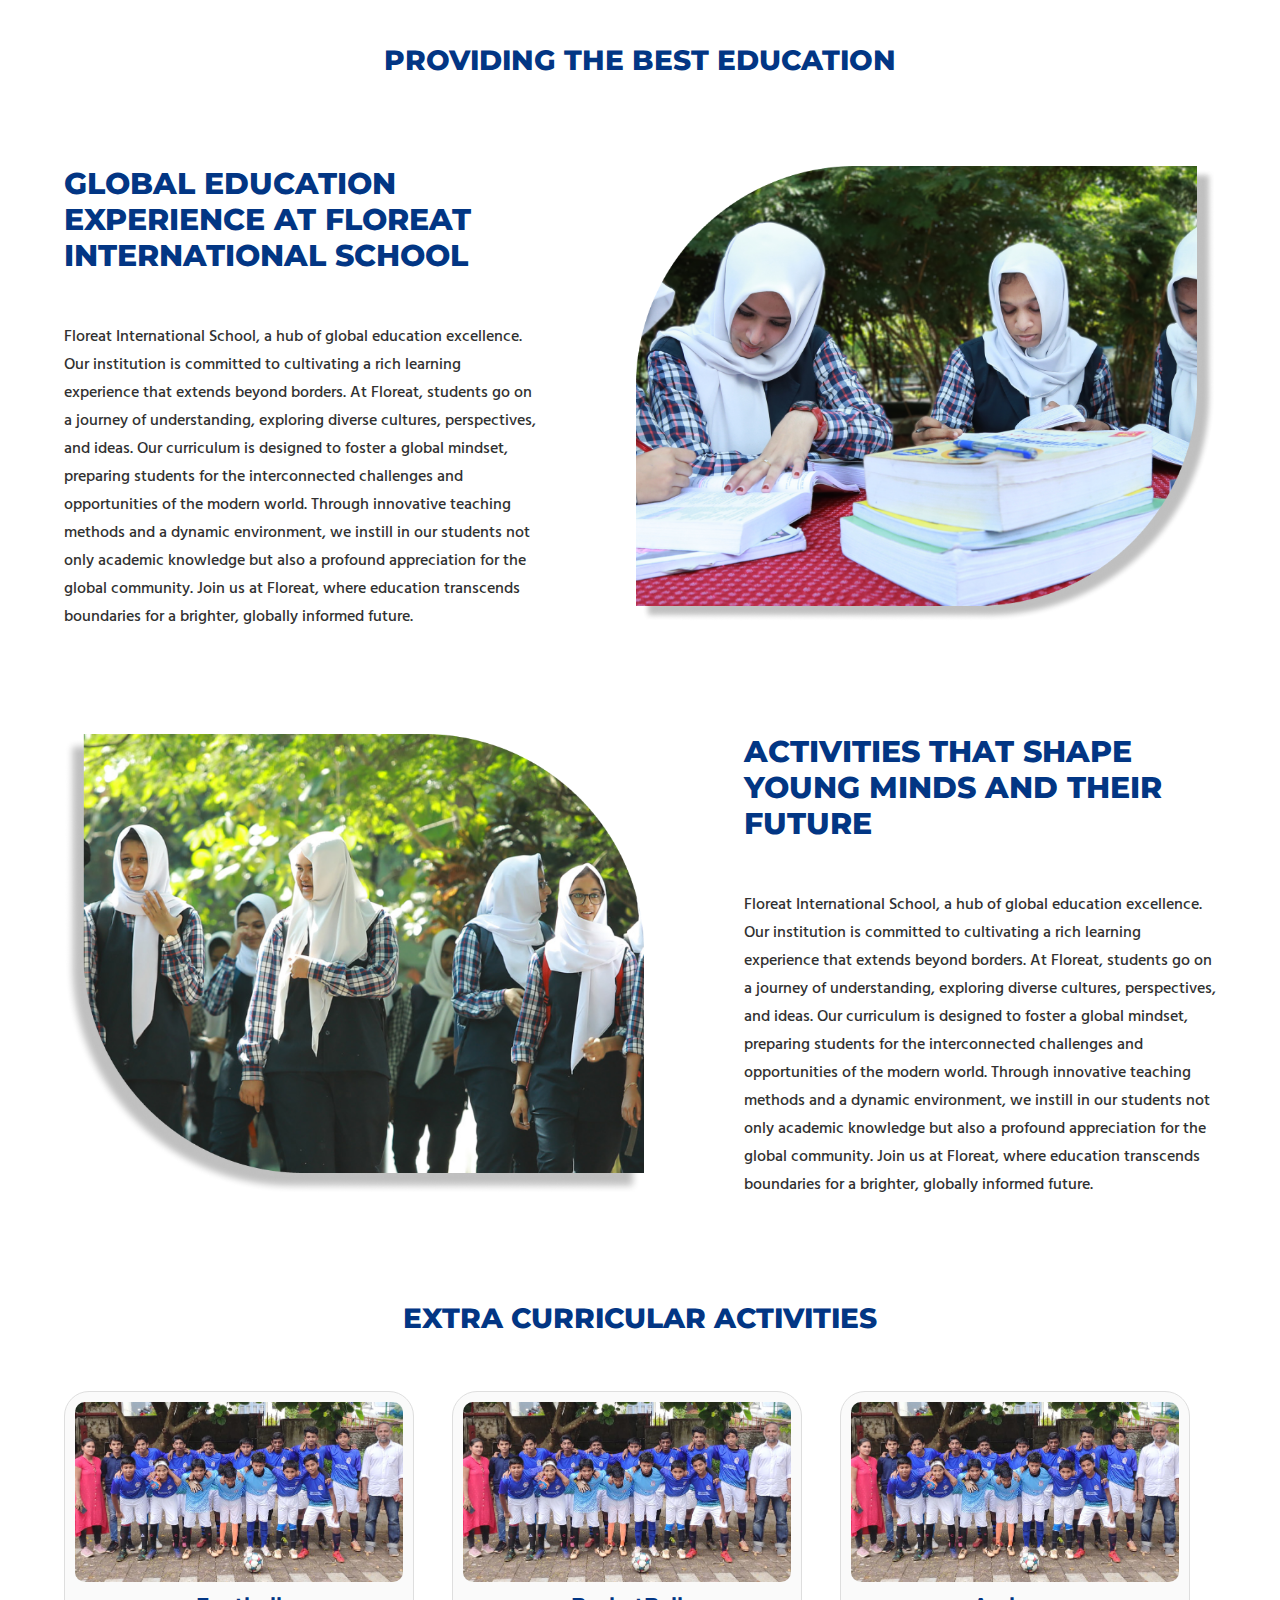
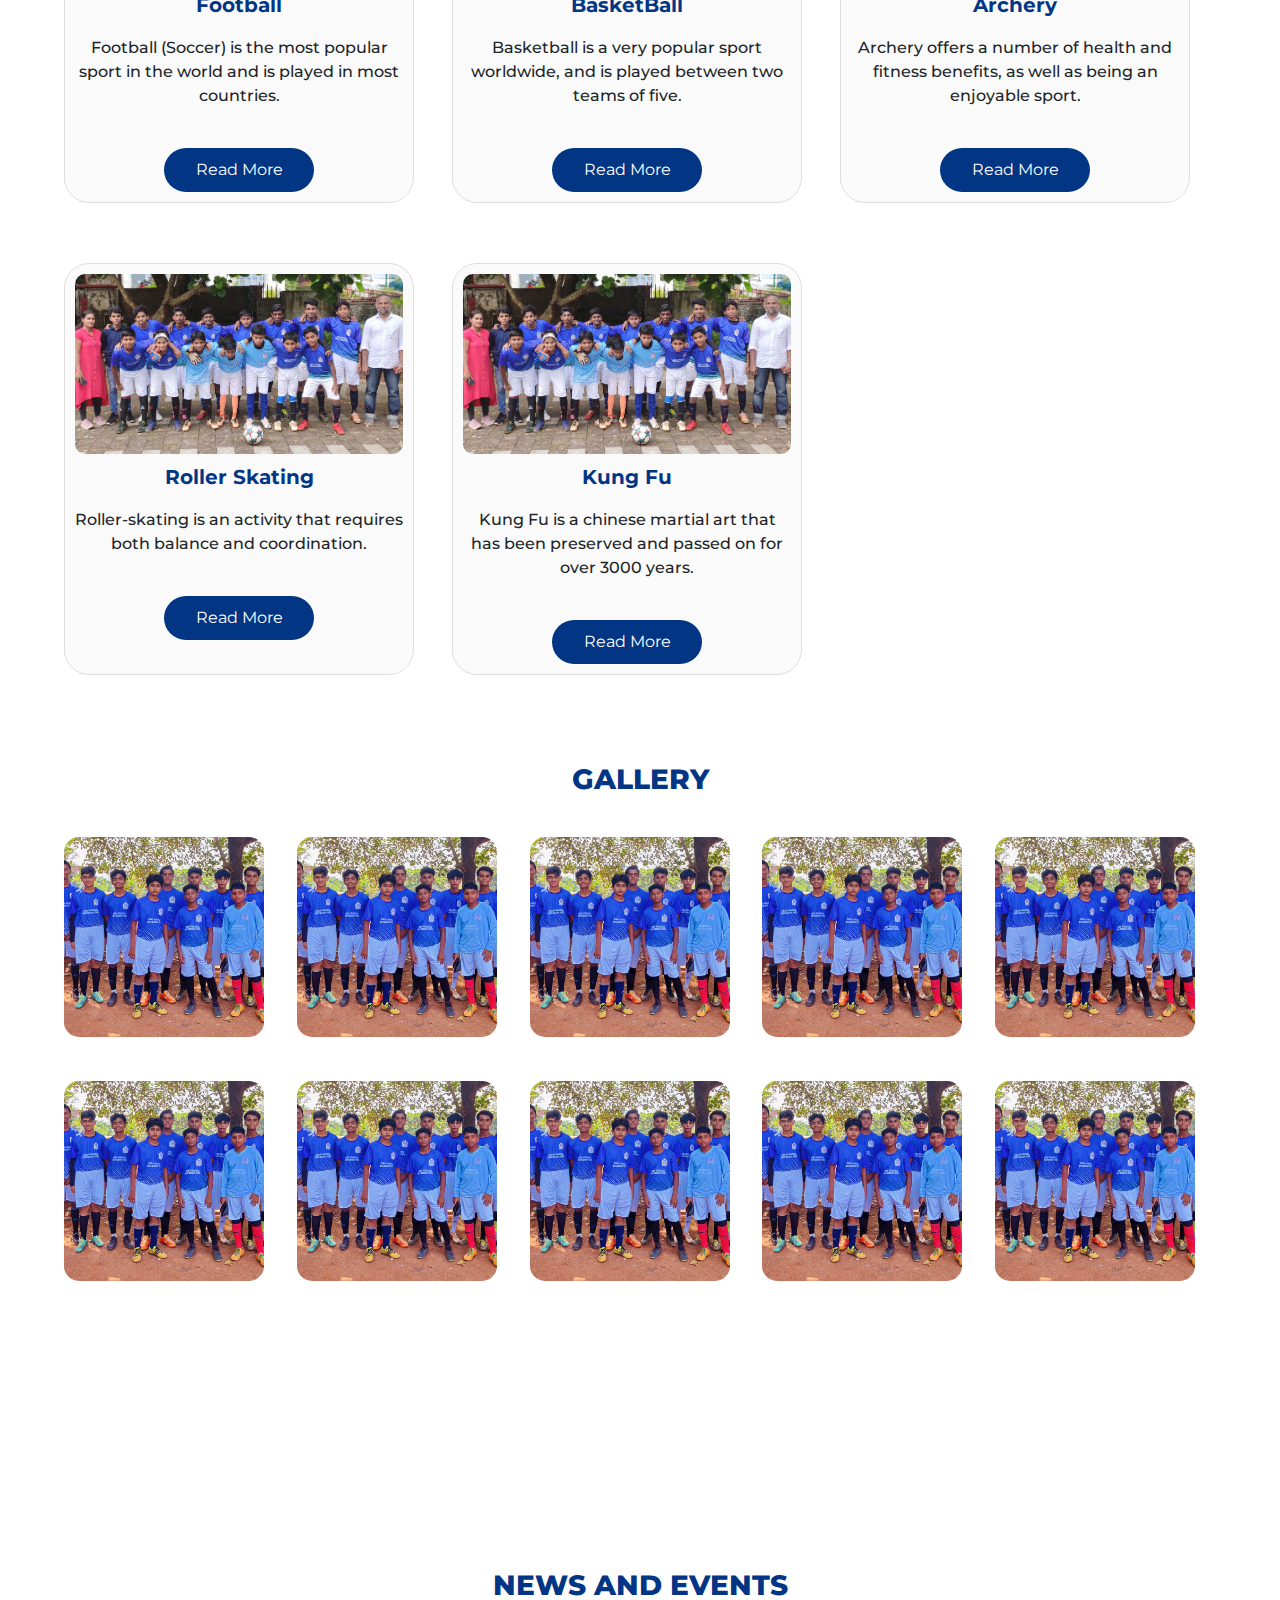
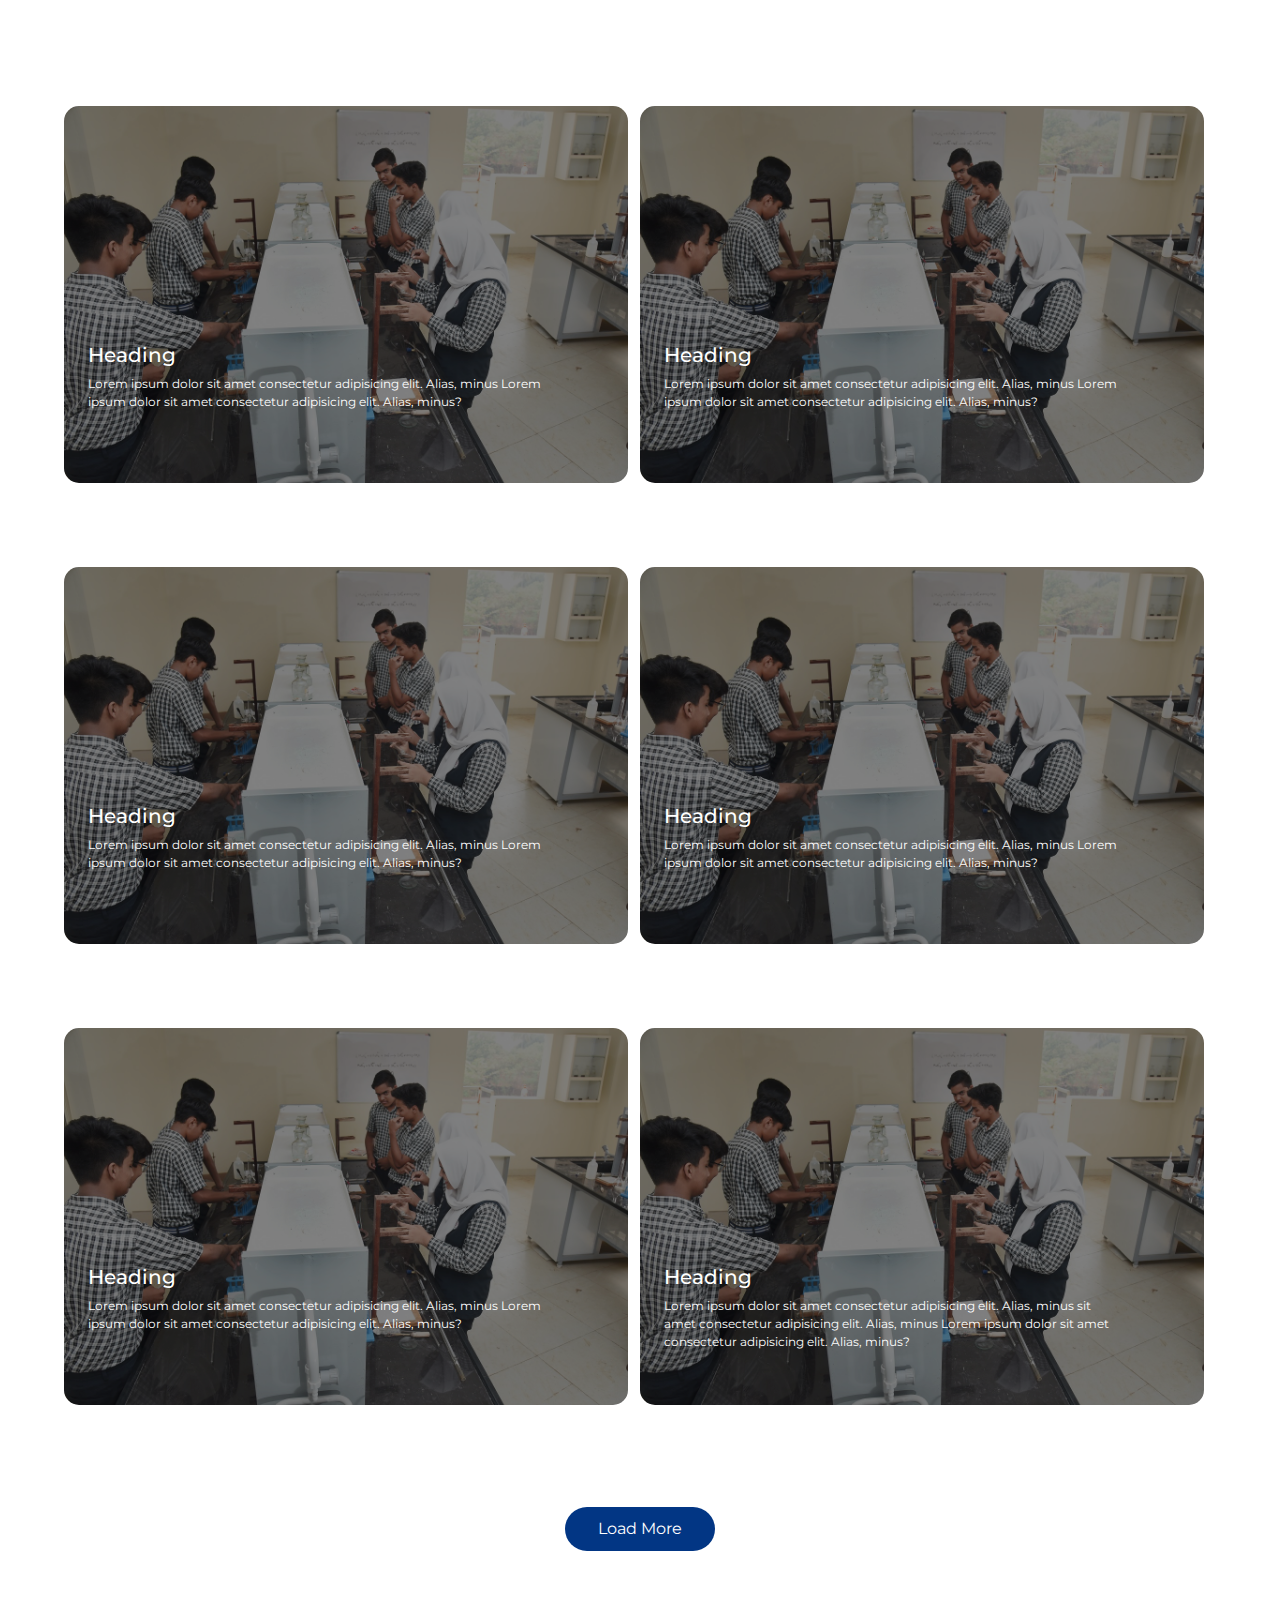
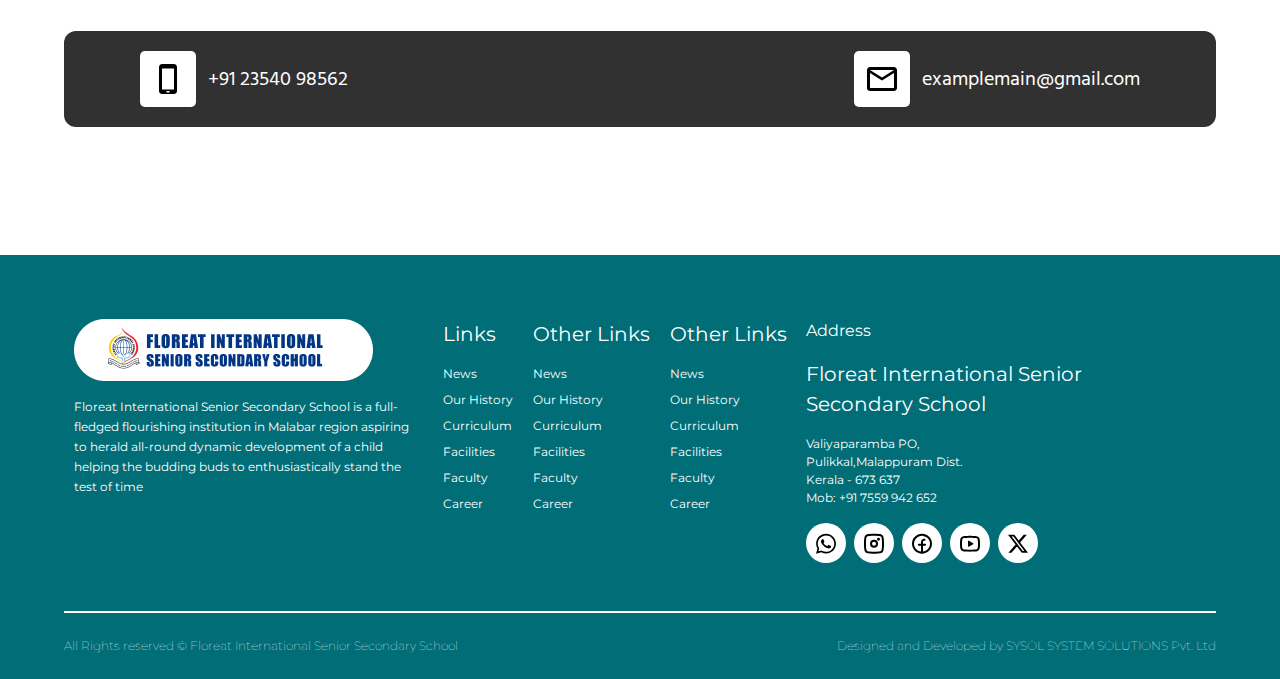
==== commit 7fb69cfe: "Floreat Contact Us" ====
--- a/pages/index.html
+++ b/pages/index.html
@@ -5,10 +5,10 @@
     <meta name="viewport" content="width=device-width, initial-scale=1.0">
     <link rel="stylesheet" type="text/css" href="../css/bootstrap.min.css">
     <link rel="stylesheet" type="text/css" href="../css/styles.css">
-    <!-- <link rel="stylesheet" href="https://cdnjs.cloudflare.com/ajax/libs/OwlCarousel2/2.3.4/assets/owl.carousel.min.css" integrity="sha512-tS3S5qG0BlhnQROyJXvNjeEM4UpMXHrQfTGmbQ1gKmelCxlSEBUaxhRBj/EFTzpbP4RVSrpEikbmdJobCvhE3g==" crossorigin="anonymous" referrerpolicy="no-referrer" />
-    <link rel="stylesheet" href="https://cdnjs.cloudflare.com/ajax/libs/OwlCarousel2/2.3.4/assets/owl.theme.default.min.css" integrity="sha512-sMXtMNL1zRzolHYKEujM2AqCLUR9F2C4/05cdbxjjLSRvMQIciEPCQZo++nk7go3BtSuK9kfa/s+a4f4i5pLkw==" crossorigin="anonymous" referrerpolicy="no-referrer" /> -->
     <script type="text/javascript" src="../js/bootstrap.min.js"></script>
     <title>Floreat - Index</title>
+    <link rel="stylesheet" href="https://cdnjs.cloudflare.com/ajax/libs/OwlCarousel2/2.3.4/assets/owl.carousel.min.css" integrity="sha512-tS3S5qG0BlhnQROyJXvNjeEM4UpMXHrQfTGmbQ1gKmelCxlSEBUaxhRBj/EFTzpbP4RVSrpEikbmdJobCvhE3g==" crossorigin="anonymous" referrerpolicy="no-referrer" />
+    <link rel="stylesheet" href="https://cdnjs.cloudflare.com/ajax/libs/OwlCarousel2/2.3.4/assets/owl.theme.default.min.css" integrity="sha512-sMXtMNL1zRzolHYKEujM2AqCLUR9F2C4/05cdbxjjLSRvMQIciEPCQZo++nk7go3BtSuK9kfa/s+a4f4i5pLkw==" crossorigin="anonymous" referrerpolicy="no-referrer" />
 </head>
 <body>
     
@@ -318,6 +318,26 @@
                 <!-- <img src="../assets/images/football2.jpg" alt="">
                 <img src="../assets/images/football2.jpg" alt=""> -->
             </div>
+        </section>
+
+        <section>
+            <div class="testimonialsContaioner">
+                <div class="owl-carousel owl-theme">
+                    <div class="item"><h4>1</h4></div>
+                    <div class="item"><h4>2</h4></div>
+                    <div class="item"><h4>3</h4></div>
+                    <div class="item"><h4>4</h4></div>
+                    <div class="item"><h4>5</h4></div>
+                    <div class="item"><h4>6</h4></div>
+                    <div class="item"><h4>7</h4></div>
+                    <div class="item"><h4>8</h4></div>
+                    <div class="item"><h4>9</h4></div>
+                    <div class="item"><h4>10</h4></div>
+                    <div class="item"><h4>11</h4></div>
+                    <div class="item"><h4>12</h4></div>
+                </div>
+            </div>
+            
         </section>
 
 
@@ -525,11 +545,28 @@
     </footer>
 
 
-    <script></script>
+    <script src="https://cdnjs.cloudflare.com/ajax/libs/jquery/3.7.1/jquery.min.js" integrity="sha512-v2CJ7UaYy4JwqLDIrZUI/4hqeoQieOmAZNXBeQyjo21dadnwR+8ZaIJVT8EE2iyI61OV8e6M8PP2/4hpQINQ/g==" crossorigin="anonymous" referrerpolicy="no-referrer"></script>
+    <script src="https://cdnjs.cloudflare.com/ajax/libs/OwlCarousel2/2.3.4/owl.carousel.min.js" integrity="sha512-bPs7Ae6pVvhOSiIcyUClR7/q2OAsRiovw4vAkX+zJbw3ShAeeqezq50RIIcIURq7Oa20rW2n2q+fyXBNcU9lrw==" crossorigin="anonymous" referrerpolicy="no-referrer"></script>
+    <script>
+        $('.owl-carousel').owlCarousel({
+    loop:true,
+    margin:10,
+    nav:true,
+    responsive:{
+        0:{
+            items:1
+        },
+        600:{
+            items:3
+        },
+        1000:{
+            items:3
+        }
+    }
+})
+    </script>
     <script src="../js/app.js"> 
     </script>
-    <script src="https://cdnjs.cloudflare.com/ajax/libs/OwlCarousel2/2.3.4/owl.carousel.min.js" integrity="sha512-bPs7Ae6pVvhOSiIcyUClR7/q2OAsRiovw4vAkX+zJbw3ShAeeqezq50RIIcIURq7Oa20rW2n2q+fyXBNcU9lrw==" crossorigin="anonymous" referrerpolicy="no-referrer"></script>
-    <script src="https://cdnjs.cloudflare.com/ajax/libs/jquery/3.7.1/jquery.min.js" integrity="sha512-v2CJ7UaYy4JwqLDIrZUI/4hqeoQieOmAZNXBeQyjo21dadnwR+8ZaIJVT8EE2iyI61OV8e6M8PP2/4hpQINQ/g==" crossorigin="anonymous" referrerpolicy="no-referrer"></script>
 
 </body>
 </html>--- a/css/styles.css
+++ b/css/styles.css
@@ -491,6 +491,11 @@
   scale: 1.02;
 }
 
+.testimonialsContaioner {
+  margin-top: 128px;
+  padding: 0 64px;
+}
+
 .newsandevents {
   z-index: 5;
   position: fixed;
@@ -1092,7 +1097,13 @@
 }
 
 .publicDisclosureTabs {
+  position: sticky;
+  top: 0;
   margin-bottom: 256px;
+}
+.publicDisclosureTabs .card.selected {
+  background-color: #006D77;
+  color: #ffffff;
 }
 .publicDisclosureTabs .card {
   background-color: #F0F3BD;
@@ -1100,6 +1111,7 @@
   padding: 1em;
   height: 4rem;
   font-size: 16px;
+  cursor: pointer;
 }
 .publicDisclosureTabs .cards {
   padding: 0 64px;
@@ -1124,7 +1136,8 @@
   width: 100%;
   margin-top: 32px;
 }
-.publicDisclosureTabs .pbContentTab .generalTable td, .publicDisclosureTabs .pbContentTab .generalTable th {
+.publicDisclosureTabs .pbContentTab .generalTable td,
+.publicDisclosureTabs .pbContentTab .generalTable th {
   border: 1px solid #ffffff;
   text-align: left;
   padding: 8px;
@@ -1154,6 +1167,7 @@
   width: 90px;
   text-align: center;
   border-radius: 100px;
+  cursor: pointer;
 }
 .publicDisclosureTabs .curriculumContainer .card .svgContainer {
   display: flex;
@@ -1165,10 +1179,144 @@
   color: #ffffff;
   margin: 0px;
 }
-.publicDisclosureTabs .curriculumContainer .card .cards {
-  display: grid;
-  gap: 1rem;
-  grid-template-columns: repeat(auto-fit, minmax(300px, 1fr));
+.publicDisclosureTabs .mobileTabsContainer {
+  display: none;
+}
+
+.contactUsContainer {
+  padding: 64px;
+  background-color: #F0F3BD;
+  margin-top: 130px;
+  height: 600px;
+  display: flex;
+  gap: 32px;
+  justify-content: space-between;
+  font-family: "Montserrat", sans-serif;
+}
+.contactUsContainer .contactUsLeft {
+  width: 50%;
+}
+.contactUsContainer .contactUsLeft h2 {
+  font-weight: 800;
+  font-size: 50px;
+  color: #006D77;
+  z-index: 10;
+}
+.contactUsContainer .contactUsLeft p {
+  font-size: 16px;
+  color: #006D77;
+}
+.contactUsContainer .contactUsLeft .whiteBar {
+  padding: 20px;
+  width: 600px;
+  background-color: #ffffff;
+  position: relative;
+  top: -170px;
+  z-index: 0;
+  opacity: 0.4;
+}
+.contactUsContainer .contactUsLeft .contactSocials {
+  margin-top: 64px;
+}
+.contactUsContainer .contactUsLeft .contactSocials ul {
+  display: flex;
+  padding: 0;
+}
+.contactUsContainer .contactUsLeft .contactSocials li {
+  display: flex;
+  justify-content: center;
+  align-items: center;
+  width: 75px;
+  margin-left: 18px;
+  height: 75px;
+  list-style: none;
+  background-color: #006D77;
+  padding: 15px;
+  border-radius: 50px;
+}
+.contactUsContainer .contactUsLeft .leafOne {
+  position: relative;
+  top: -50%;
+  left: -80px;
+  overflow: hidden;
+}
+.contactUsContainer .contactUsRight {
+  width: 50%;
+  text-align: left;
+}
+.contactUsContainer .contactUsRight h4 {
+  font-size: 20px;
+  font-weight: 700;
+  color: #006D77;
+}
+.contactUsContainer .contactUsRight p {
+  font-size: 16px;
+}
+.contactUsContainer .contactUsRight .inputFields .names {
+  display: flex;
+  gap: 10px;
+}
+.contactUsContainer .contactUsRight .inputFields .names .name {
+  width: 50%;
+  background-color: #ffffff;
+  display: flex;
+  align-items: center;
+  padding: 5px;
+  border: 0.5px solid #313131;
+}
+.contactUsContainer .contactUsRight .inputFields .names .name .nameInput {
+  display: flex;
+  flex-direction: column;
+  border: none;
+  margin-left: 18px;
+}
+.contactUsContainer .contactUsRight .inputFields .names .name .nameInput input {
+  border: none;
+  padding: 5px;
+  width: 100%;
+}
+.contactUsContainer .contactUsRight .inputFields .email {
+  display: flex;
+  margin-top: 16px;
+  width: 100%;
+  padding: 5px;
+  border: 0.5px solid #313131;
+  background-color: #ffffff;
+}
+.contactUsContainer .contactUsRight .inputFields .email .emailInput {
+  margin-left: 18px;
+}
+.contactUsContainer .contactUsRight .inputFields .email .emailInput input {
+  border: none;
+  padding: 5px;
+  width: 100%;
+}
+.contactUsContainer .contactUsRight .inputFields .textArea {
+  width: 100%;
+  padding: 5px;
+  border: 0.5px solid #313131;
+  background-color: #ffffff;
+  margin-top: 16px;
+  color: #313131;
+}
+.contactUsContainer .contactUsRight .inputFields .textArea input {
+  border: none;
+  width: 100%;
+  padding: 18px;
+}
+.contactUsContainer .contactUsRight .inputFields .sendButton {
+  width: 100%;
+  background-color: #006D77;
+  padding: 15px;
+  margin-top: 16px;
+  border: none;
+  color: #ffffff;
+}
+.contactUsContainer .contactUsRight .leadTwo {
+  position: relative;
+  top: -600px;
+  overflow: hidden;
+  left: 400px;
 }
 
 @media screen and (max-width: 1440px) {
@@ -3292,6 +3440,252 @@
     gap: 1rem;
     grid-template-columns: repeat(auto-fit, minmax(310px, 1fr));
   }
+  .publicDisclosureHeading {
+    margin-top: 138px;
+    padding: 64px;
+  }
+  .publicDisclosureHeading .pbHeadinganddesc h2 {
+    color: #023684;
+    text-transform: uppercase;
+    font-weight: 700;
+    z-index: 3;
+  }
+  .publicDisclosureHeading .pbHeadinganddesc p {
+    width: 700px;
+  }
+  .publicDisclosureHeading .pbYellowLine {
+    padding: 10px;
+    background-color: #F0F3BD;
+    width: 350px;
+    position: relative;
+    top: -145px;
+    z-index: -2;
+  }
+  .publicDisclosureTabs {
+    padding: 0;
+    position: sticky;
+    top: 0;
+    margin-bottom: 256px;
+  }
+  .publicDisclosureTabs .card.selected {
+    background-color: #006D77;
+    color: #ffffff;
+  }
+  .publicDisclosureTabs .card {
+    background-color: #F0F3BD;
+    color: #313131;
+    padding: 1em;
+    height: 4rem;
+    font-size: 12px;
+    cursor: pointer;
+    display: none;
+  }
+  .publicDisclosureTabs .cards {
+    padding: 0 16px !important;
+    display: grid;
+    gap: 1rem;
+    grid-template-columns: repeat(auto-fit, minmax(100px, 1fr)) !important;
+  }
+  .publicDisclosureTabs .pbContentTab {
+    margin-top: 64px;
+    padding: 0 16px !important;
+    color: #023684;
+  }
+  .publicDisclosureTabs .pbContentTab section {
+    margin-bottom: 140px;
+  }
+  .publicDisclosureTabs .pbContentTab .generalInformationHeading p {
+    width: 700px;
+    font-size: 12px;
+  }
+  .publicDisclosureTabs .pbContentTab .generalTable table {
+    font-family: arial, sans-serif;
+    border-collapse: collapse;
+    width: 100%;
+    margin-top: 32px;
+    font-size: 12px;
+  }
+  .publicDisclosureTabs .pbContentTab .generalTable td,
+  .publicDisclosureTabs .pbContentTab .generalTable th {
+    border: 1px solid #ffffff;
+    text-align: left;
+    padding: 8px;
+  }
+  .publicDisclosureTabs .pbContentTab .generalTable tr:nth-child(even) {
+    background-color: #F0F3BD;
+  }
+  .publicDisclosureTabs .pbContentTab .generalTable tr:nth-child(odd) {
+    background-color: #FCFFD1;
+  }
+  .publicDisclosureTabs .resultTenth {
+    margin-top: 64px;
+  }
+  .publicDisclosureTabs .resultTenth p {
+    margin-bottom: -16px;
+    font-weight: 600;
+    font-size: 16px;
+  }
+  .publicDisclosureTabs .curriculumContainer {
+    padding: 32px;
+    background-color: #F0F3BD;
+  }
+  .publicDisclosureTabs .curriculumContainer .card {
+    background-color: #006D77;
+    color: white;
+    height: 90px;
+    width: 90px;
+    text-align: center;
+    border-radius: 100px;
+    cursor: pointer;
+    display: block;
+  }
+  .publicDisclosureTabs .curriculumContainer .card .svgContainer {
+    display: block;
+    flex-direction: row-reverse;
+    justify-content: center;
+    align-items: center;
+  }
+  .publicDisclosureTabs .curriculumContainer .card .svgContainer p {
+    color: #ffffff;
+    margin: 0px;
+  }
+  .contactUsContainer {
+    padding: 8px;
+    background-color: #F0F3BD;
+    margin-top: 130px;
+    height: auto;
+    display: flex;
+    flex-direction: column;
+    gap: 32px;
+    justify-content: space-between;
+    font-family: "Montserrat", sans-serif;
+  }
+  .contactUsContainer .contactUsLeft {
+    width: 100%;
+  }
+  .contactUsContainer .contactUsLeft h2 {
+    font-weight: 800;
+    font-size: 30px;
+    color: #006D77;
+    z-index: 10;
+  }
+  .contactUsContainer .contactUsLeft p {
+    font-size: 16px;
+    color: #006D77;
+  }
+  .contactUsContainer .contactUsLeft .whiteBar {
+    padding: 20px;
+    width: 100%;
+    background-color: #ffffff;
+    position: relative;
+    top: -150px;
+    z-index: 0;
+    opacity: 0.4;
+  }
+  .contactUsContainer .contactUsLeft .contactSocials {
+    margin-top: 32px;
+  }
+  .contactUsContainer .contactUsLeft .contactSocials ul {
+    display: flex;
+    padding: 0;
+  }
+  .contactUsContainer .contactUsLeft .contactSocials li {
+    display: flex;
+    justify-content: center;
+    align-items: center;
+    width: 55px;
+    margin-left: 18px;
+    height: 55px;
+    list-style: none;
+    background-color: #006D77;
+    padding: 15px;
+    border-radius: 50px;
+  }
+  .contactUsContainer .contactUsLeft .leafOne {
+    position: relative;
+    top: -50%;
+    left: -80px;
+    overflow: hidden;
+  }
+  .contactUsContainer .contactUsRight {
+    width: 100%;
+    text-align: left;
+    margin-top: -128px;
+  }
+  .contactUsContainer .contactUsRight h4 {
+    font-size: 20px;
+    font-weight: 700;
+    color: #006D77;
+  }
+  .contactUsContainer .contactUsRight p {
+    font-size: 16px;
+  }
+  .contactUsContainer .contactUsRight .inputFields .names {
+    display: flex;
+    gap: 10px;
+  }
+  .contactUsContainer .contactUsRight .inputFields .names .name {
+    width: 50%;
+    background-color: #ffffff;
+    display: flex;
+    align-items: center;
+    padding: 5px;
+    border: 0.5px solid #313131;
+  }
+  .contactUsContainer .contactUsRight .inputFields .names .name .nameInput {
+    display: flex;
+    flex-direction: column;
+    border: none;
+    margin-left: 18px;
+  }
+  .contactUsContainer .contactUsRight .inputFields .names .name .nameInput input {
+    border: none;
+    padding: 5px;
+    width: 100%;
+  }
+  .contactUsContainer .contactUsRight .inputFields .email {
+    display: flex;
+    margin-top: 16px;
+    width: 100%;
+    padding: 5px;
+    border: 0.5px solid #313131;
+    background-color: #ffffff;
+  }
+  .contactUsContainer .contactUsRight .inputFields .email .emailInput {
+    margin-left: 18px;
+  }
+  .contactUsContainer .contactUsRight .inputFields .email .emailInput input {
+    border: none;
+    padding: 5px;
+    width: 100%;
+  }
+  .contactUsContainer .contactUsRight .inputFields .textArea {
+    width: 100%;
+    padding: 5px;
+    border: 0.5px solid #313131;
+    background-color: #ffffff;
+    margin-top: 16px;
+    color: #313131;
+  }
+  .contactUsContainer .contactUsRight .inputFields .textArea input {
+    border: none;
+    width: 100%;
+    padding: 18px;
+  }
+  .contactUsContainer .contactUsRight .inputFields .sendButton {
+    width: 100%;
+    background-color: #006D77;
+    padding: 15px;
+    margin-top: 16px;
+    border: none;
+    color: #ffffff;
+  }
+  .contactUsContainer .contactUsRight .leadTwo {
+    position: relative;
+    top: -600px;
+    overflow: hidden;
+    left: 400px;
+  }
 }
 @media screen and (max-width: 500px) {
   .navBar {
@@ -4166,6 +4560,119 @@
     gap: 1rem;
     grid-template-columns: repeat(auto-fit, minmax(300px, 1fr));
   }
+  .publicDisclosureHeading {
+    margin-top: 120px;
+    padding: 32px;
+  }
+  .publicDisclosureHeading .pbHeadinganddesc h2 {
+    color: #023684;
+    text-transform: uppercase;
+    font-weight: 700;
+    z-index: 3;
+  }
+  .publicDisclosureHeading .pbHeadinganddesc p {
+    width: 300px;
+    font-size: 12px;
+  }
+  .publicDisclosureHeading .pbYellowLine {
+    padding: 10px;
+    background-color: #F0F3BD;
+    width: 300px;
+    position: relative;
+    top: -165px;
+    z-index: -2;
+  }
+  .publicDisclosureTabs {
+    position: sticky;
+    top: 0;
+    margin-bottom: 256px;
+  }
+  .publicDisclosureTabs .card.selected {
+    background-color: #006D77;
+    color: #ffffff;
+  }
+  .publicDisclosureTabs .card {
+    background-color: #F0F3BD;
+    color: #313131;
+    padding: 1em;
+    height: 4rem;
+    font-size: 12px;
+    cursor: pointer;
+  }
+  .publicDisclosureTabs .cards {
+    padding: 0 64px;
+    display: grid;
+    gap: 1rem;
+    grid-template-columns: repeat(auto-fit, minmax(150px, 1fr));
+  }
+  .publicDisclosureTabs .pbContentTab {
+    margin-top: 64px;
+    padding: 0 64px;
+    color: #023684;
+  }
+  .publicDisclosureTabs .pbContentTab section {
+    margin-bottom: 140px;
+  }
+  .publicDisclosureTabs .pbContentTab .generalInformationHeading p {
+    width: 300px;
+  }
+  .publicDisclosureTabs .pbContentTab .generalTable table {
+    font-family: arial, sans-serif;
+    border-collapse: collapse;
+    width: 100%;
+    margin-top: 32px;
+  }
+  .publicDisclosureTabs .pbContentTab .generalTable td,
+  .publicDisclosureTabs .pbContentTab .generalTable th {
+    border: 1px solid #ffffff;
+    text-align: left;
+    padding: 8px;
+  }
+  .publicDisclosureTabs .pbContentTab .generalTable tr:nth-child(even) {
+    background-color: #F0F3BD;
+  }
+  .publicDisclosureTabs .pbContentTab .generalTable tr:nth-child(odd) {
+    background-color: #FCFFD1;
+  }
+  .publicDisclosureTabs .resultTenth {
+    margin-top: 64px;
+  }
+  .publicDisclosureTabs .resultTenth p {
+    margin-bottom: -16px;
+    font-weight: 600;
+    font-size: 16px;
+  }
+  .publicDisclosureTabs .curriculumContainer {
+    padding: 32px;
+    background-color: #F0F3BD;
+  }
+  .publicDisclosureTabs .mobileTabsContainer {
+    display: flex;
+    justify-content: space-between;
+    position: fixed;
+    width: 100%;
+    padding: 15px;
+    background-color: #F0F3BD;
+    bottom: 0;
+    font-size: x-small;
+    text-align: center;
+    border: 1px solid rgba(0, 72, 0, 0.292);
+    z-index: 100;
+  }
+  .publicDisclosureTabs .mobileTabsContainer .generalMobBtn {
+    display: flex;
+    flex-direction: column;
+    align-items: center;
+    justify-content: center;
+    gap: 0px;
+    background-color: #F0F3BD;
+    padding: 5px;
+    border-radius: 50px;
+  }
+  .publicDisclosureTabs .mobileTabsContainer .generalMobBtn p {
+    margin-bottom: 0;
+    display: none;
+  }
 }
 @media screen and (max-width: 320px) {
   .navBar {
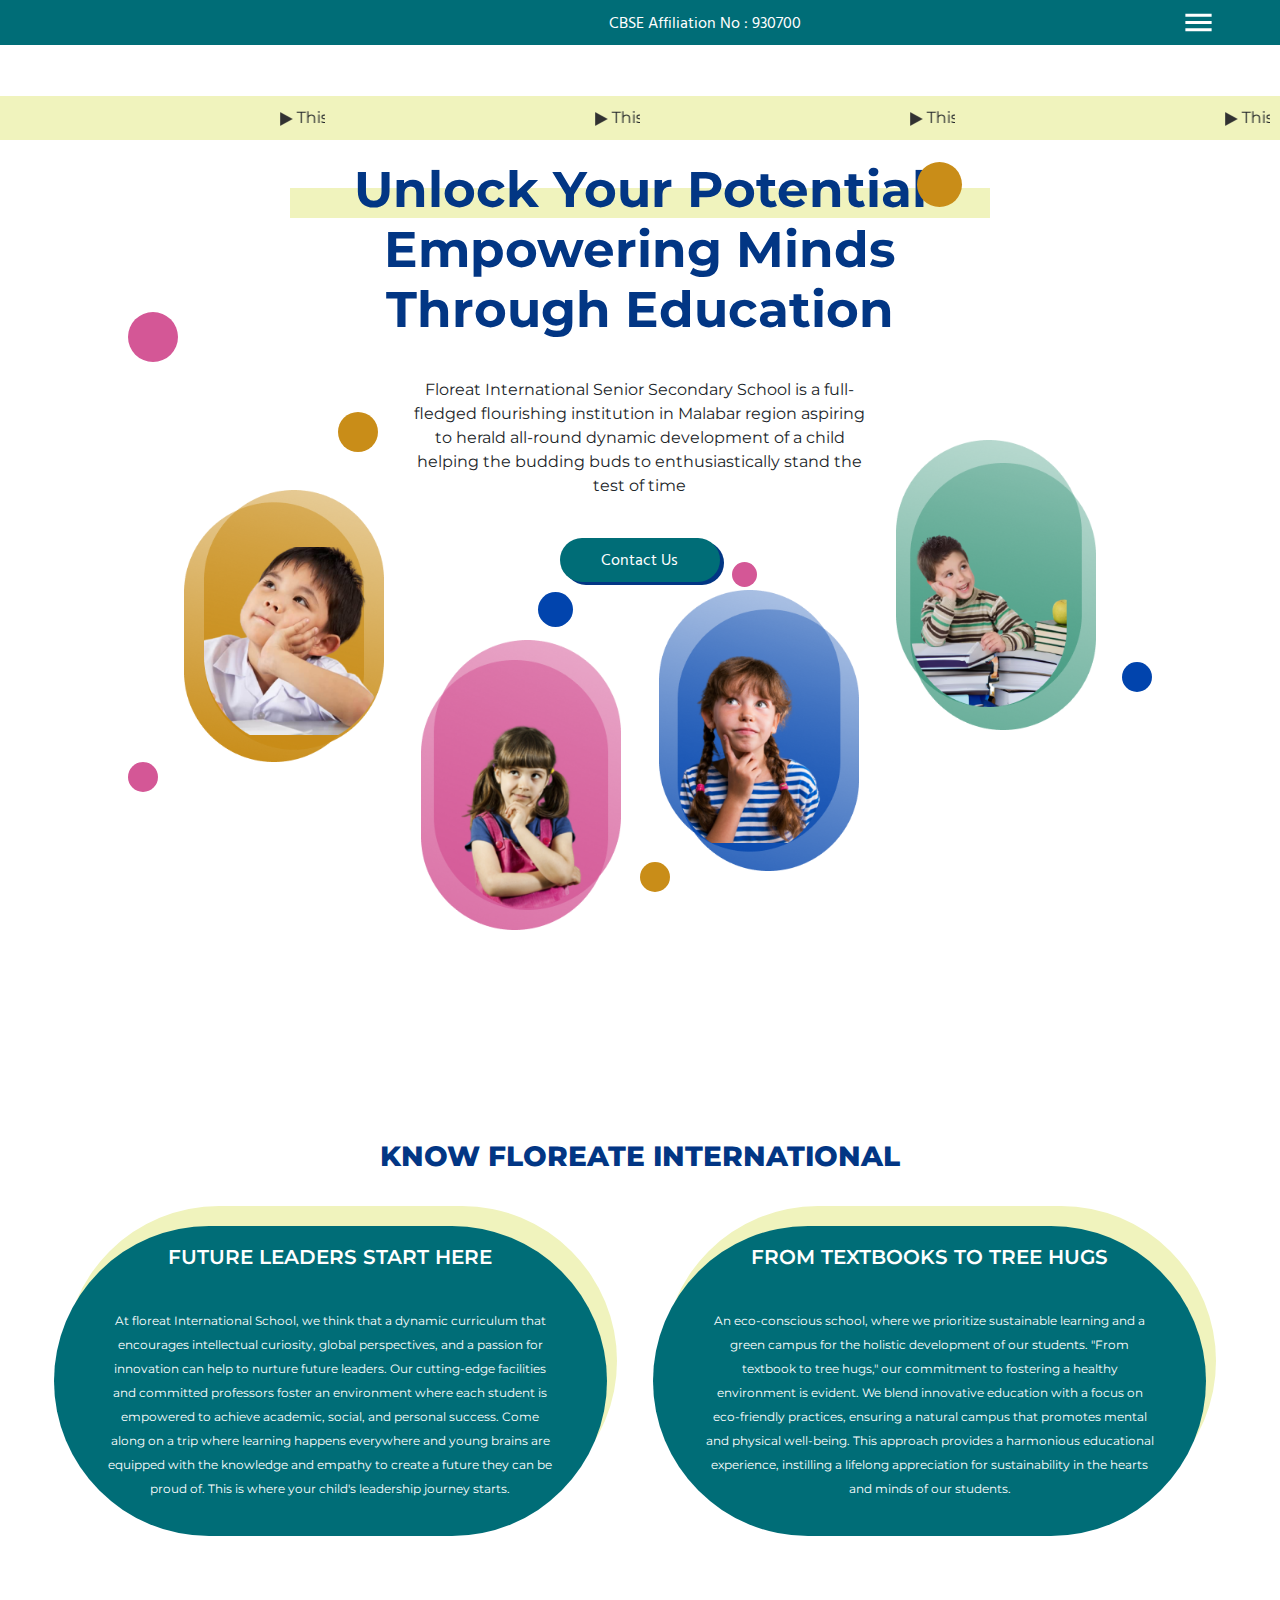
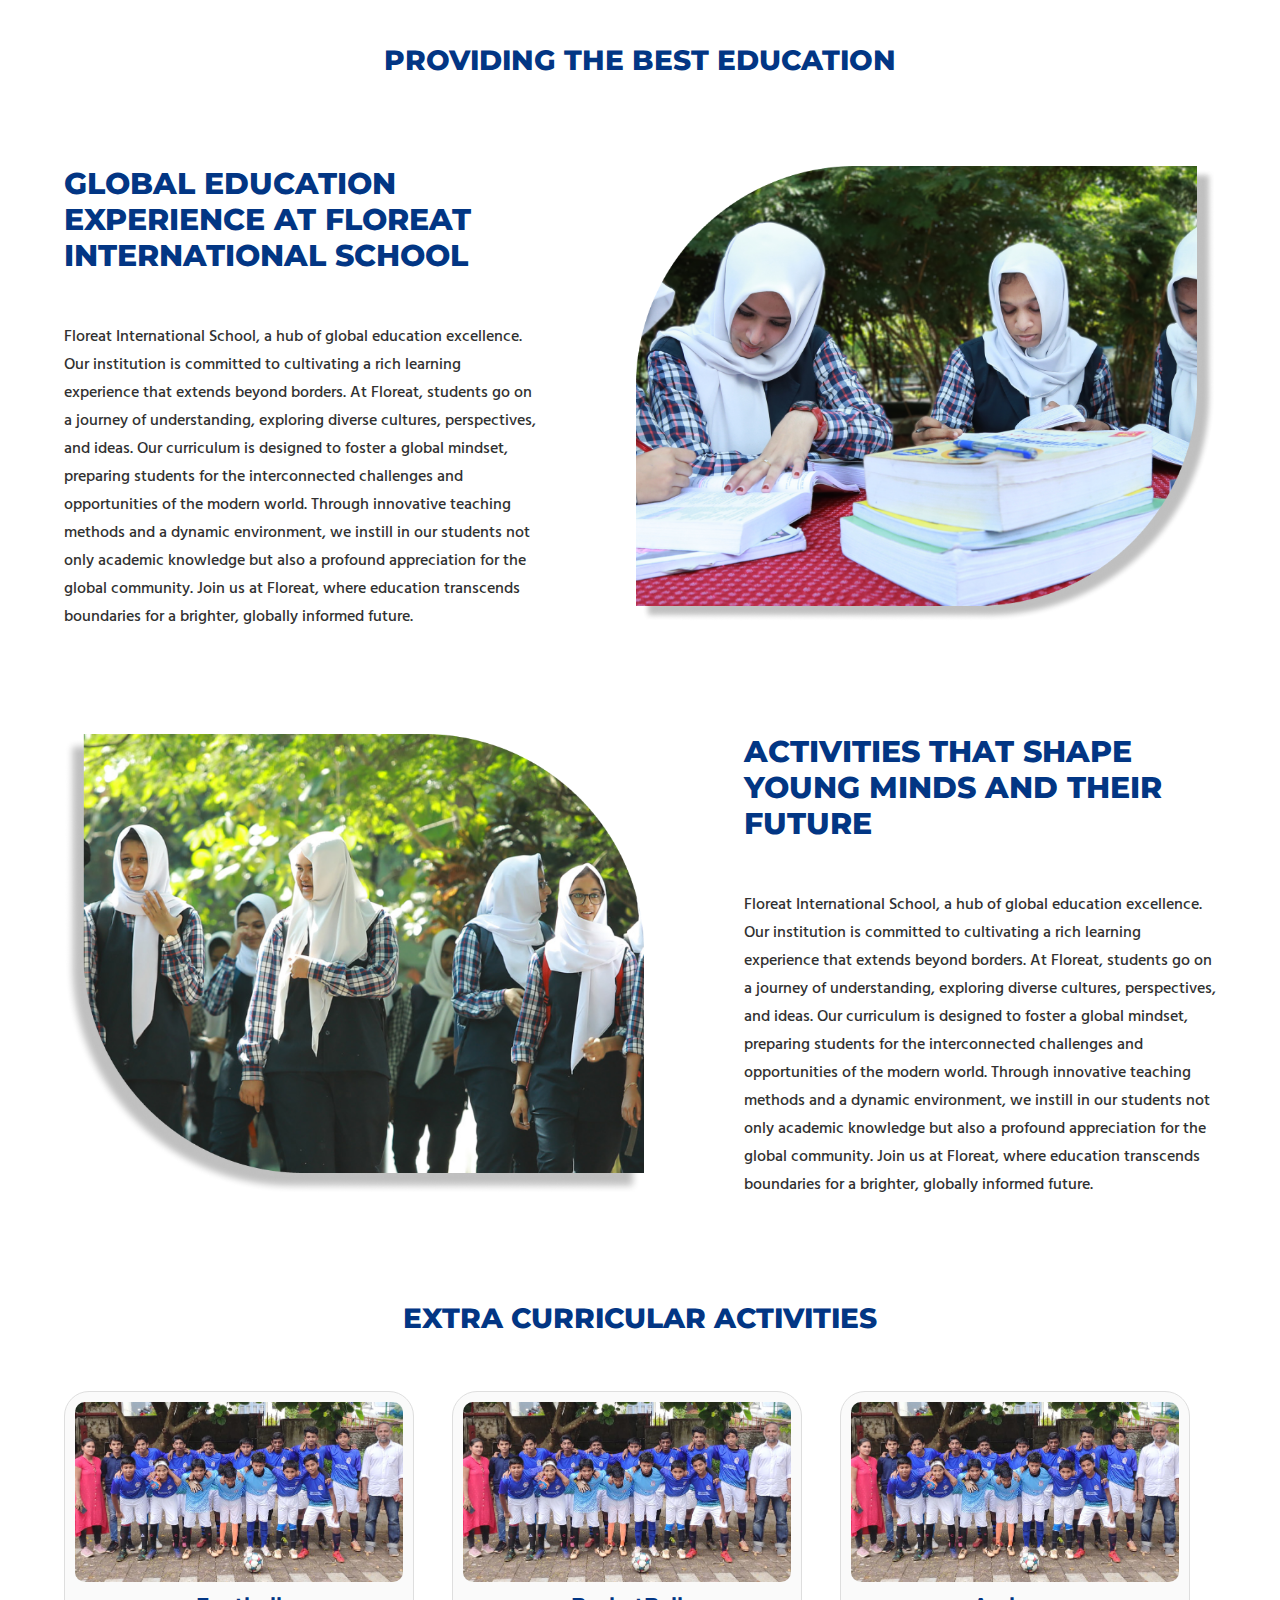
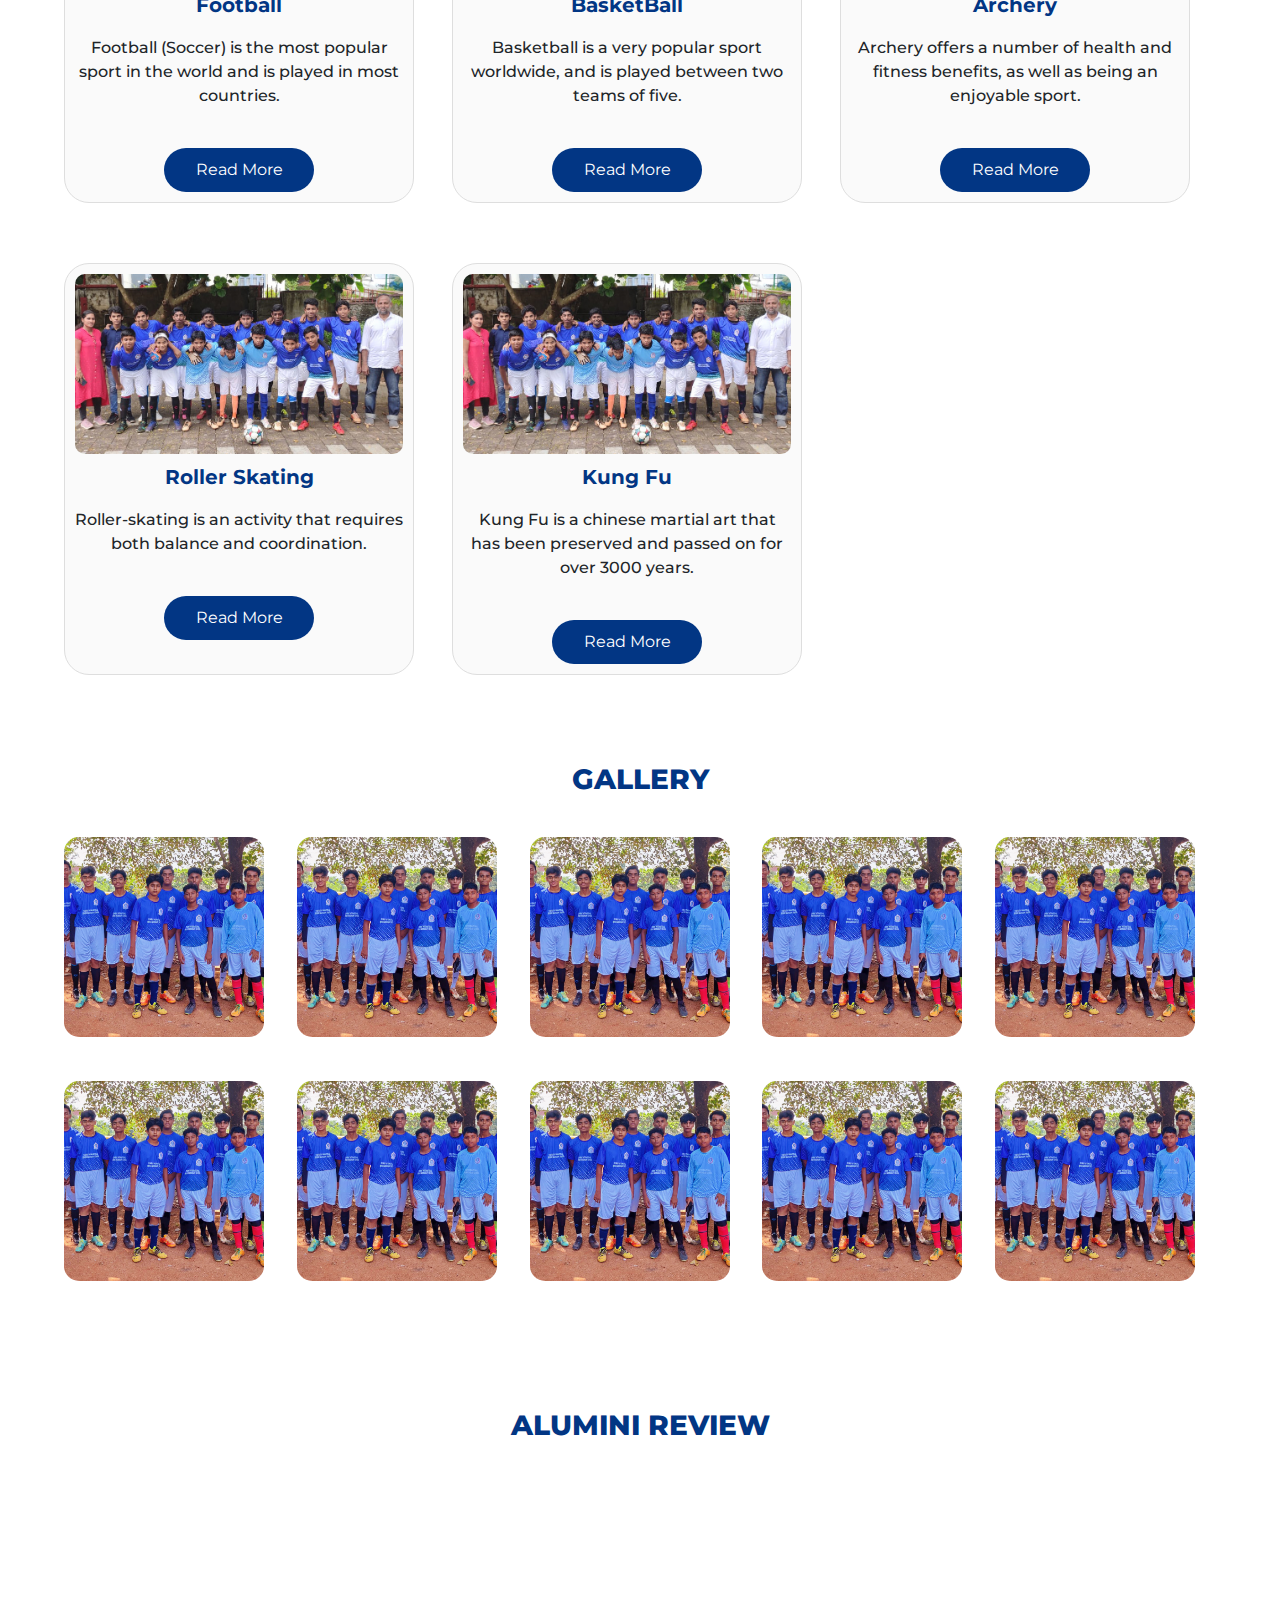
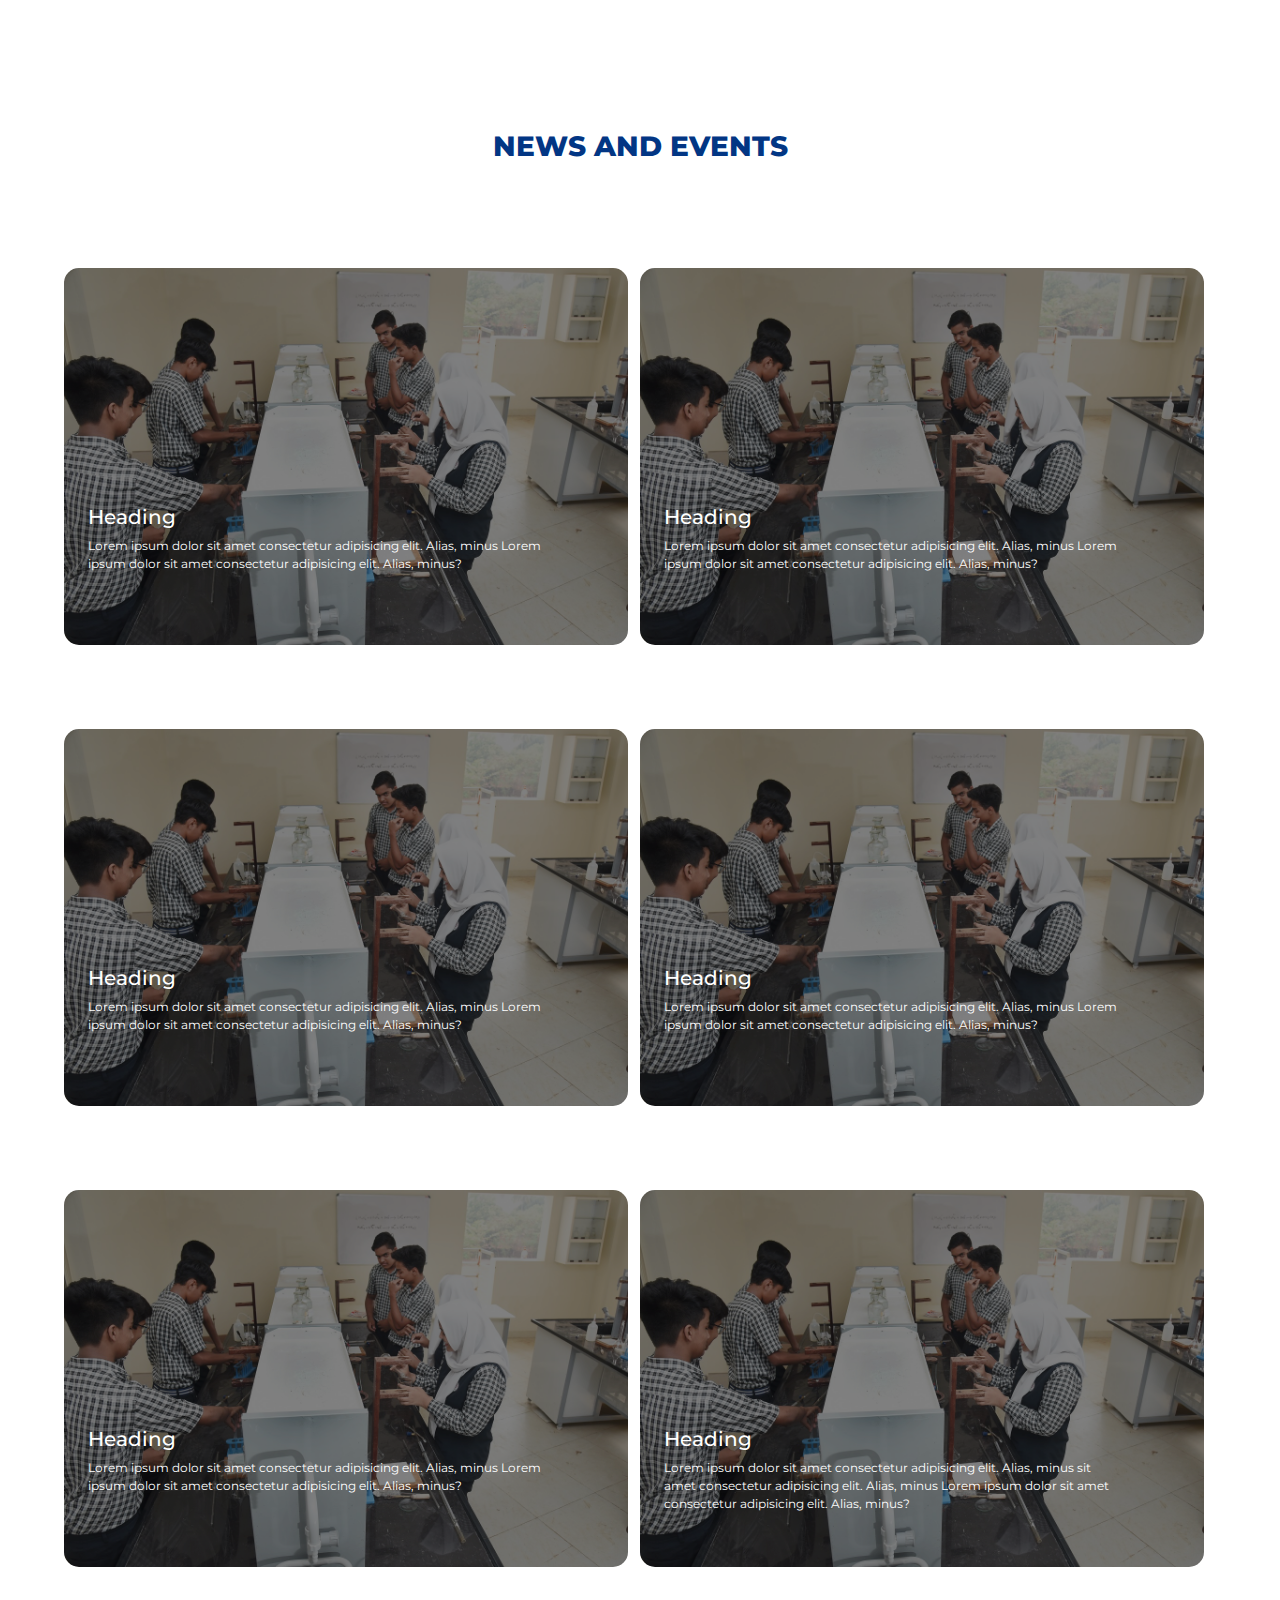
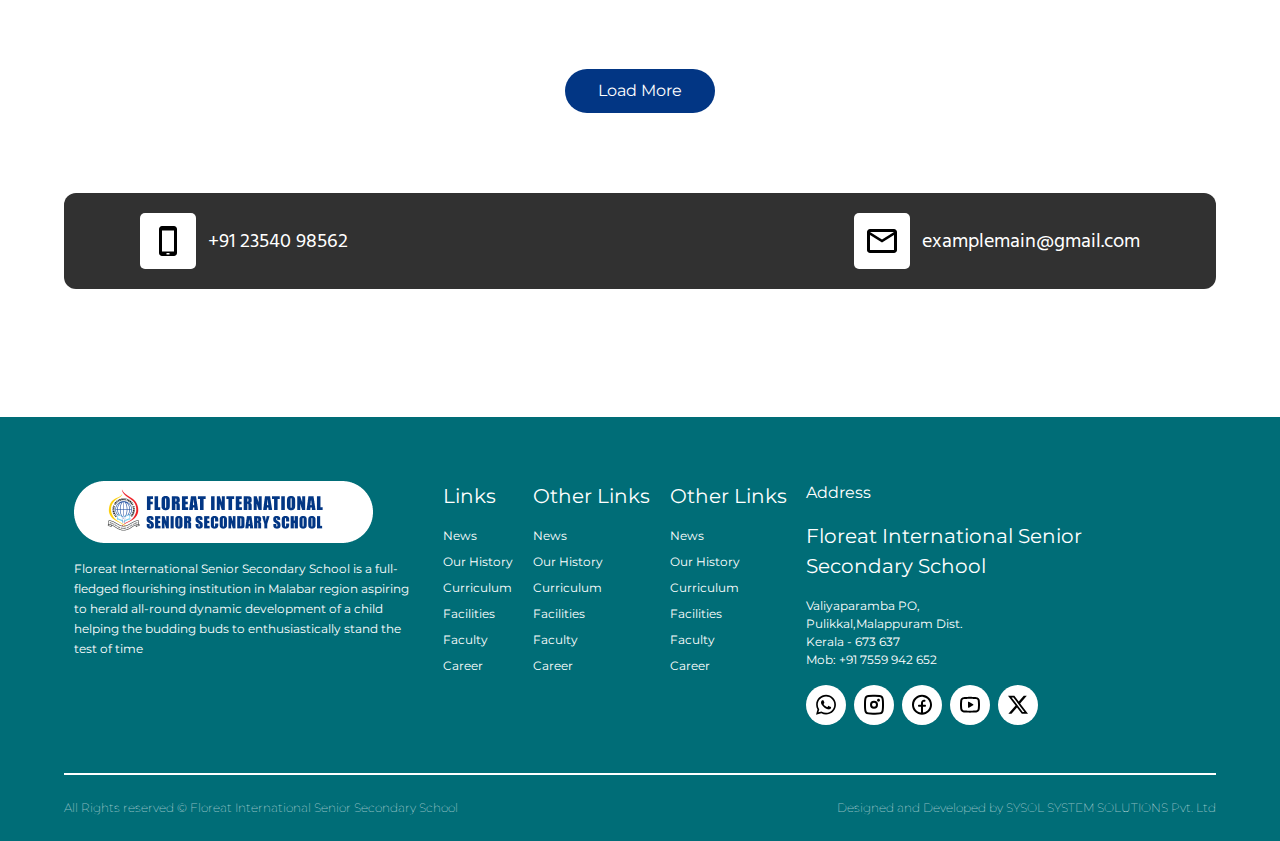
==== commit 8b5314cd: "Floreat Index Updated UI" ====
--- a/pages/index.html
+++ b/pages/index.html
@@ -322,19 +322,151 @@
 
         <section>
             <div class="testimonialsContaioner">
-                <div class="owl-carousel owl-theme">
-                    <div class="item"><h4>1</h4></div>
-                    <div class="item"><h4>2</h4></div>
-                    <div class="item"><h4>3</h4></div>
-                    <div class="item"><h4>4</h4></div>
-                    <div class="item"><h4>5</h4></div>
-                    <div class="item"><h4>6</h4></div>
-                    <div class="item"><h4>7</h4></div>
-                    <div class="item"><h4>8</h4></div>
-                    <div class="item"><h4>9</h4></div>
-                    <div class="item"><h4>10</h4></div>
-                    <div class="item"><h4>11</h4></div>
-                    <div class="item"><h4>12</h4></div>
+                <div class="extraActivitiesHeading">
+                    <h3>ALUMINI REVIEW</h3>
+                </div>
+                <div class="owl-carousel owl-theme testimonialsMain">
+                    <div class="item">
+                        <div class="userImageandNameContainer">
+                            
+                            <div class="image">
+                                <img src="../assets/images/rw.webp" alt="">
+                            </div>
+                            <div class="name">
+                                <h5>Robin Williams</h5>
+                                <p>Actor</p>
+                            </div>
+
+                        </div>
+
+                        <div class="headingAndDesc">
+                            <h5>
+                                The Best Moments in My Life
+                            </h5>
+
+                            <p>
+                                Some of the best moments in my life happend while i was 
+                                studying at floreat international school .I learned a lot of 
+                                things from life values , self improvement through extra
+                                curricular activities like karate, swimming and so on .
+                                I would love to experience those times again. Some of the best moments in my life happend while i was 
+                                studying at floreat international school 
+                            </p>
+                        </div>
+                    </div>
+                    <div class="item">
+                        <div class="userImageandNameContainer">
+                            
+                            <div class="image">
+                                <img src="../assets/images/rw.webp" alt="">
+                            </div>
+                            <div class="name">
+                                <h5>Robin Williams</h5>
+                                <p>Actor</p>
+                            </div>
+
+                        </div>
+
+                        <div class="headingAndDesc">
+                            <h5>
+                                The Best Moments in My Life
+                            </h5>
+
+                            <p>
+                                Some of the best moments in my life happend while i was 
+                                studying at floreat international school .I learned a lot of 
+                                things from life values , self improvement through extra
+                                curricular activities like karate, swimming and so on .
+                                I would love to experience those times again. Some of the best moments in my life happend while i was 
+                                studying at floreat international school 
+                            </p>
+                        </div>
+                    </div>
+                    <div class="item">
+                        <div class="userImageandNameContainer">
+                            
+                            <div class="image">
+                                <img src="../assets/images/rw.webp" alt="">
+                            </div>
+                            <div class="name">
+                                <h5>Robin Williams</h5>
+                                <p>Actor</p>
+                            </div>
+
+                        </div>
+
+                        <div class="headingAndDesc">
+                            <h5>
+                                The Best Moments in My Life
+                            </h5>
+
+                            <p>
+                                Some of the best moments in my life happend while i was 
+                                studying at floreat international school .I learned a lot of 
+                                things from life values , self improvement through extra
+                                curricular activities like karate, swimming and so on .
+                                I would love to experience those times again. Some of the best moments in my life happend while i was 
+                                studying at floreat international school 
+                            </p>
+                        </div>
+                    </div>
+                    <div class="item">
+                        <div class="userImageandNameContainer">
+                            
+                            <div class="image">
+                                <img src="../assets/images/rw.webp" alt="">
+                            </div>
+                            <div class="name">
+                                <h5>Robin Williams</h5>
+                                <p>Actor</p>
+                            </div>
+
+                        </div>
+
+                        <div class="headingAndDesc">
+                            <h5>
+                                The Best Moments in My Life
+                            </h5>
+
+                            <p>
+                                Some of the best moments in my life happend while i was 
+                                studying at floreat international school .I learned a lot of 
+                                things from life values , self improvement through extra
+                                curricular activities like karate, swimming and so on .
+                                I would love to experience those times again. Some of the best moments in my life happend while i was 
+                                studying at floreat international school 
+                            </p>
+                        </div>
+                    </div>
+                    <div class="item">
+                        <div class="userImageandNameContainer">
+                            
+                            <div class="image">
+                                <img src="../assets/images/rw.webp" alt="">
+                            </div>
+                            <div class="name">
+                                <h5>Robin Williams</h5>
+                                <p>Actor</p>
+                            </div>
+
+                        </div>
+
+                        <div class="headingAndDesc">
+                            <h5>
+                                The Best Moments in My Life
+                            </h5>
+
+                            <p>
+                                Some of the best moments in my life happend while i was 
+                                studying at floreat international school .I learned a lot of 
+                                things from life values , self improvement through extra
+                                curricular activities like karate, swimming and so on .
+                                I would love to experience those times again. Some of the best moments in my life happend while i was 
+                                studying at floreat international school 
+                            </p>
+                        </div>
+                    </div>
+                    <!-- <div class="item"><h4>6</h4></div> -->
                 </div>
             </div>
             
@@ -551,7 +683,7 @@
         $('.owl-carousel').owlCarousel({
     loop:true,
     margin:10,
-    nav:true,
+    nav:false,
     responsive:{
         0:{
             items:1
--- a/css/styles.css
+++ b/css/styles.css
@@ -495,6 +495,47 @@
   margin-top: 128px;
   padding: 0 64px;
 }
+.testimonialsContaioner .extraActivitiesHeading h3 {
+  text-transform: uppercase;
+  text-align: center;
+  color: #023684;
+  font-weight: 800;
+  margin-top: 88px;
+}
+.testimonialsContaioner .testimonialsMain {
+  margin-top: 64px;
+}
+.testimonialsContaioner .testimonialsMain .item {
+  padding: 24px;
+  background-color: rgba(203, 203, 203, 0.5411764706);
+  border: 1px solid rgba(128, 128, 128, 0.412);
+}
+.testimonialsContaioner .testimonialsMain .item .userImageandNameContainer {
+  display: flex;
+  align-items: center;
+}
+.testimonialsContaioner .testimonialsMain .item .userImageandNameContainer .image img {
+  border-radius: 50px;
+  width: 100px;
+}
+.testimonialsContaioner .testimonialsMain .item .userImageandNameContainer .name {
+  margin-left: 32px;
+}
+.testimonialsContaioner .testimonialsMain .item .userImageandNameContainer .name h5 {
+  color: #023684;
+}
+.testimonialsContaioner .testimonialsMain .item .userImageandNameContainer .name p {
+  margin-bottom: 0;
+}
+.testimonialsContaioner .testimonialsMain .item .headingAndDesc {
+  margin-top: 48px;
+}
+.testimonialsContaioner .testimonialsMain .item .headingAndDesc h5 {
+  color: #023684;
+}
+.testimonialsContaioner .testimonialsMain .item .headingAndDesc p {
+  font-size: 12px;
+}
 
 .newsandevents {
   z-index: 5;
